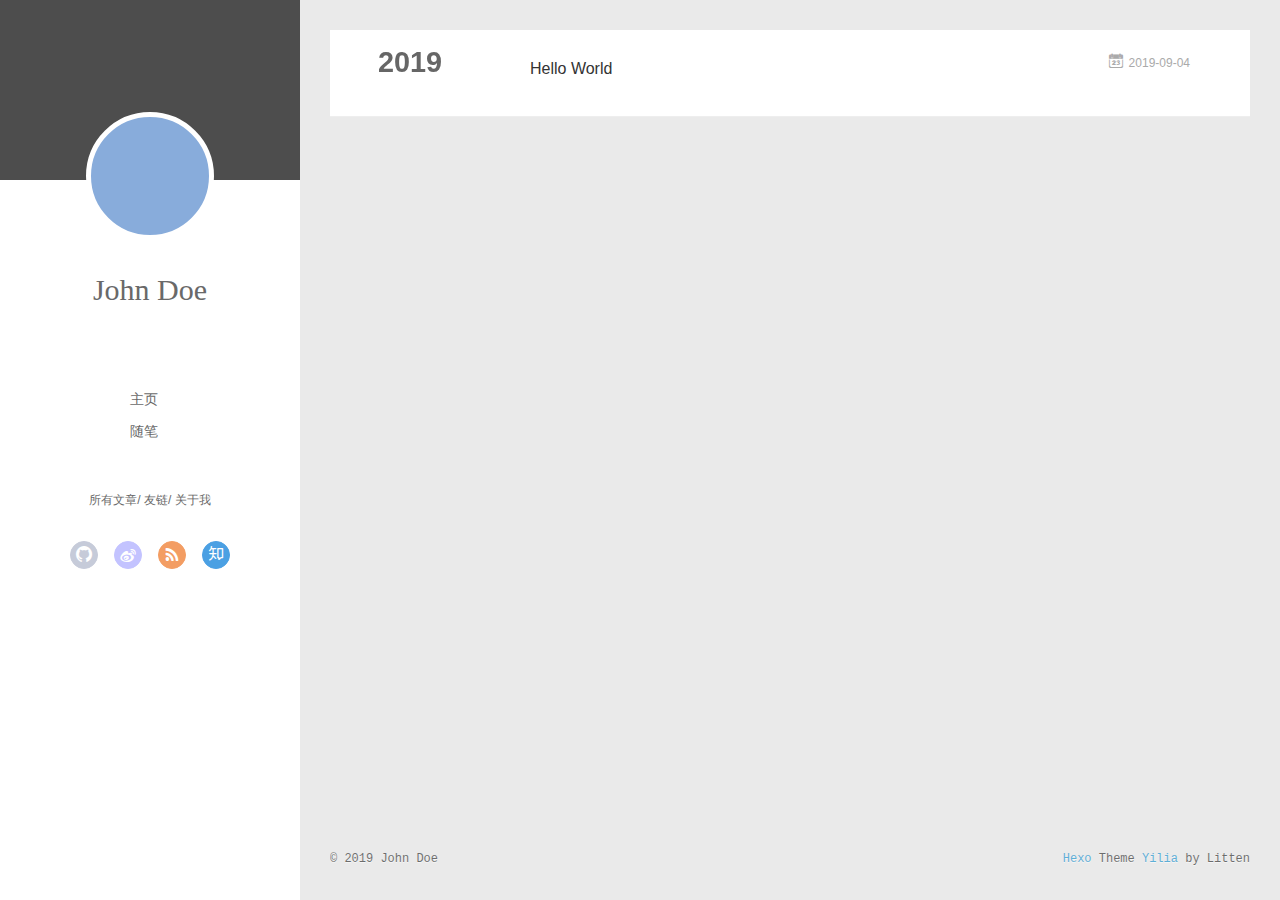
==== archives/index.html @ b0c8b344 "Site updated: 2019-09-04 14:33:36" ====
<!DOCTYPE html>
<html>
<head><meta name="generator" content="Hexo 3.9.0">
  <meta charset="utf-8">
  
  <meta name="renderer" content="webkit">
  <meta http-equiv="X-UA-Compatible" content="IE=edge">
  <link rel="dns-prefetch" href="http://yoursite.com">
  <title>Archives | Hexo</title>
  <meta name="viewport" content="width=device-width, initial-scale=1, maximum-scale=1">
  <meta property="og:type" content="website">
<meta property="og:title" content="Hexo">
<meta property="og:url" content="http://yoursite.com/archives/index.html">
<meta property="og:site_name" content="Hexo">
<meta property="og:locale" content="en">
<meta name="twitter:card" content="summary">
<meta name="twitter:title" content="Hexo">
  
    <link rel="alternative" href="/atom.xml" title="Hexo" type="application/atom+xml">
  
  
    <link rel="icon" href="/favicon.png">
  
  <link rel="stylesheet" type="text/css" href="/./main.0cf68a.css">
  <style type="text/css">
  
    #container.show {
      background: linear-gradient(200deg,#a0cfe4,#e8c37e);
    }
  </style>
  

  

</head>
</html>
<body>
  <div id="container" q-class="show:isCtnShow">
    <canvas id="anm-canvas" class="anm-canvas"></canvas>
    <div class="left-col" q-class="show:isShow">
      
<div class="overlay" style="background: #4d4d4d"></div>
<div class="intrude-less">
	<header id="header" class="inner">
		<a href="/" class="profilepic">
			<img src="" class="js-avatar">
		</a>
		<hgroup>
		  <h1 class="header-author"><a href="/">John Doe</a></h1>
		</hgroup>
		

		<nav class="header-menu">
			<ul>
			
				<li><a href="/">主页</a></li>
	        
				<li><a href="/tags/随笔/">随笔</a></li>
	        
			</ul>
		</nav>
		<nav class="header-smart-menu">
    		
    			
    			<a q-on="click: openSlider(e, 'innerArchive')" href="javascript:void(0)">所有文章</a>
    			
            
    			
    			<a q-on="click: openSlider(e, 'friends')" href="javascript:void(0)">友链</a>
    			
            
    			
    			<a q-on="click: openSlider(e, 'aboutme')" href="javascript:void(0)">关于我</a>
    			
            
		</nav>
		<nav class="header-nav">
			<div class="social">
				
					<a class="github" target="_blank" href="#" title="github"><i class="icon-github"></i></a>
		        
					<a class="weibo" target="_blank" href="#" title="weibo"><i class="icon-weibo"></i></a>
		        
					<a class="rss" target="_blank" href="#" title="rss"><i class="icon-rss"></i></a>
		        
					<a class="zhihu" target="_blank" href="#" title="zhihu"><i class="icon-zhihu"></i></a>
		        
			</div>
		</nav>
	</header>		
</div>

    </div>
    <div class="mid-col" q-class="show:isShow,hide:isShow|isFalse">
      
<nav id="mobile-nav">
  	<div class="overlay js-overlay" style="background: #4d4d4d"></div>
	<div class="btnctn js-mobile-btnctn">
  		<div class="slider-trigger list" q-on="click: openSlider(e)"><i class="icon icon-sort"></i></div>
	</div>
	<div class="intrude-less">
		<header id="header" class="inner">
			<div class="profilepic">
				<img src="" class="js-avatar">
			</div>
			<hgroup>
			  <h1 class="header-author js-header-author">John Doe</h1>
			</hgroup>
			
			
			
				
			
				
			
			
			
			<nav class="header-nav">
				<div class="social">
					
						<a class="github" target="_blank" href="#" title="github"><i class="icon-github"></i></a>
			        
						<a class="weibo" target="_blank" href="#" title="weibo"><i class="icon-weibo"></i></a>
			        
						<a class="rss" target="_blank" href="#" title="rss"><i class="icon-rss"></i></a>
			        
						<a class="zhihu" target="_blank" href="#" title="zhihu"><i class="icon-zhihu"></i></a>
			        
				</div>
			</nav>

			<nav class="header-menu js-header-menu">
				<ul style="width: 50%">
				
				
					<li style="width: 50%"><a href="/">主页</a></li>
		        
					<li style="width: 50%"><a href="/tags/随笔/">随笔</a></li>
		        
				</ul>
			</nav>
		</header>				
	</div>
	<div class="mobile-mask" style="display:none" q-show="isShow"></div>
</nav>

      <div id="wrapper" class="body-wrap">
        <div class="menu-l">
          <div class="canvas-wrap">
            <canvas data-colors="#eaeaea" data-sectionHeight="100" data-contentId="js-content" id="myCanvas1" class="anm-canvas"></canvas>
          </div>
          <div id="js-content" class="content-ll">
            
  
  
    
    
      
      
      <section class="archives-wrap">
        <div class="archive-year-wrap">
          <a href="/archives/2019" class="archive-year">2019</a>
        </div>
        <div class="archives">
    
    <article class="archive-article archive-type-post">
  <div class="archive-article-inner">
    <header class="archive-article-header">
      	<div class="article-meta">
	      	<a href="/2019/09/04/hello-world/" class="archive-article-date">
  	<time datetime="2019-09-04T06:08:11.538Z" itemprop="datePublished"><i class="icon-calendar icon"></i>2019-09-04</time>
</a>
        </div>
    	 
  
    <h1 itemprop="name">
      <a class="archive-article-title" href="/2019/09/04/hello-world/">Hello World</a>
    </h1>
  

        <div class="article-info info-on-right">
          
          

        </div>
        <div class="clearfix"></div>
    </header>
  </div>
</article>
  
  
    </div></section>
  

    


          </div>
        </div>
      </div>
      <footer id="footer">
  <div class="outer">
    <div id="footer-info">
    	<div class="footer-left">
    		&copy; 2019 John Doe
    	</div>
      	<div class="footer-right">
      		<a href="http://hexo.io/" target="_blank">Hexo</a>  Theme <a href="https://github.com/litten/hexo-theme-yilia" target="_blank">Yilia</a> by Litten
      	</div>
    </div>
  </div>
</footer>
    </div>
    <script>
	var yiliaConfig = {
		mathjax: false,
		isHome: false,
		isPost: false,
		isArchive: true,
		isTag: false,
		isCategory: false,
		open_in_new: false,
		toc_hide_index: true,
		root: "/",
		innerArchive: true,
		showTags: false
	}
</script>

<script>!function(t){function n(e){if(r[e])return r[e].exports;var i=r[e]={exports:{},id:e,loaded:!1};return t[e].call(i.exports,i,i.exports,n),i.loaded=!0,i.exports}var r={};n.m=t,n.c=r,n.p="./",n(0)}([function(t,n,r){r(195),t.exports=r(191)},function(t,n,r){var e=r(3),i=r(52),o=r(27),u=r(28),c=r(53),f="prototype",a=function(t,n,r){var s,l,h,v,p=t&a.F,d=t&a.G,y=t&a.S,g=t&a.P,b=t&a.B,m=d?e:y?e[n]||(e[n]={}):(e[n]||{})[f],x=d?i:i[n]||(i[n]={}),w=x[f]||(x[f]={});d&&(r=n);for(s in r)l=!p&&m&&void 0!==m[s],h=(l?m:r)[s],v=b&&l?c(h,e):g&&"function"==typeof h?c(Function.call,h):h,m&&u(m,s,h,t&a.U),x[s]!=h&&o(x,s,v),g&&w[s]!=h&&(w[s]=h)};e.core=i,a.F=1,a.G=2,a.S=4,a.P=8,a.B=16,a.W=32,a.U=64,a.R=128,t.exports=a},function(t,n,r){var e=r(6);t.exports=function(t){if(!e(t))throw TypeError(t+" is not an object!");return t}},function(t,n){var r=t.exports="undefined"!=typeof window&&window.Math==Math?window:"undefined"!=typeof self&&self.Math==Math?self:Function("return this")();"number"==typeof __g&&(__g=r)},function(t,n){t.exports=function(t){try{return!!t()}catch(t){return!0}}},function(t,n){var r=t.exports="undefined"!=typeof window&&window.Math==Math?window:"undefined"!=typeof self&&self.Math==Math?self:Function("return this")();"number"==typeof __g&&(__g=r)},function(t,n){t.exports=function(t){return"object"==typeof t?null!==t:"function"==typeof t}},function(t,n,r){var e=r(126)("wks"),i=r(76),o=r(3).Symbol,u="function"==typeof o;(t.exports=function(t){return e[t]||(e[t]=u&&o[t]||(u?o:i)("Symbol."+t))}).store=e},function(t,n){var r={}.hasOwnProperty;t.exports=function(t,n){return r.call(t,n)}},function(t,n,r){var e=r(94),i=r(33);t.exports=function(t){return e(i(t))}},function(t,n,r){t.exports=!r(4)(function(){return 7!=Object.defineProperty({},"a",{get:function(){return 7}}).a})},function(t,n,r){var e=r(2),i=r(167),o=r(50),u=Object.defineProperty;n.f=r(10)?Object.defineProperty:function(t,n,r){if(e(t),n=o(n,!0),e(r),i)try{return u(t,n,r)}catch(t){}if("get"in r||"set"in r)throw TypeError("Accessors not supported!");return"value"in r&&(t[n]=r.value),t}},function(t,n,r){t.exports=!r(18)(function(){return 7!=Object.defineProperty({},"a",{get:function(){return 7}}).a})},function(t,n,r){var e=r(14),i=r(22);t.exports=r(12)?function(t,n,r){return e.f(t,n,i(1,r))}:function(t,n,r){return t[n]=r,t}},function(t,n,r){var e=r(20),i=r(58),o=r(42),u=Object.defineProperty;n.f=r(12)?Object.defineProperty:function(t,n,r){if(e(t),n=o(n,!0),e(r),i)try{return u(t,n,r)}catch(t){}if("get"in r||"set"in r)throw TypeError("Accessors not supported!");return"value"in r&&(t[n]=r.value),t}},function(t,n,r){var e=r(40)("wks"),i=r(23),o=r(5).Symbol,u="function"==typeof o;(t.exports=function(t){return e[t]||(e[t]=u&&o[t]||(u?o:i)("Symbol."+t))}).store=e},function(t,n,r){var e=r(67),i=Math.min;t.exports=function(t){return t>0?i(e(t),9007199254740991):0}},function(t,n,r){var e=r(46);t.exports=function(t){return Object(e(t))}},function(t,n){t.exports=function(t){try{return!!t()}catch(t){return!0}}},function(t,n,r){var e=r(63),i=r(34);t.exports=Object.keys||function(t){return e(t,i)}},function(t,n,r){var e=r(21);t.exports=function(t){if(!e(t))throw TypeError(t+" is not an object!");return t}},function(t,n){t.exports=function(t){return"object"==typeof t?null!==t:"function"==typeof t}},function(t,n){t.exports=function(t,n){return{enumerable:!(1&t),configurable:!(2&t),writable:!(4&t),value:n}}},function(t,n){var r=0,e=Math.random();t.exports=function(t){return"Symbol(".concat(void 0===t?"":t,")_",(++r+e).toString(36))}},function(t,n){var r={}.hasOwnProperty;t.exports=function(t,n){return r.call(t,n)}},function(t,n){var r=t.exports={version:"2.4.0"};"number"==typeof __e&&(__e=r)},function(t,n){t.exports=function(t){if("function"!=typeof t)throw TypeError(t+" is not a function!");return t}},function(t,n,r){var e=r(11),i=r(66);t.exports=r(10)?function(t,n,r){return e.f(t,n,i(1,r))}:function(t,n,r){return t[n]=r,t}},function(t,n,r){var e=r(3),i=r(27),o=r(24),u=r(76)("src"),c="toString",f=Function[c],a=(""+f).split(c);r(52).inspectSource=function(t){return f.call(t)},(t.exports=function(t,n,r,c){var f="function"==typeof r;f&&(o(r,"name")||i(r,"name",n)),t[n]!==r&&(f&&(o(r,u)||i(r,u,t[n]?""+t[n]:a.join(String(n)))),t===e?t[n]=r:c?t[n]?t[n]=r:i(t,n,r):(delete t[n],i(t,n,r)))})(Function.prototype,c,function(){return"function"==typeof this&&this[u]||f.call(this)})},function(t,n,r){var e=r(1),i=r(4),o=r(46),u=function(t,n,r,e){var i=String(o(t)),u="<"+n;return""!==r&&(u+=" "+r+'="'+String(e).replace(/"/g,"&quot;")+'"'),u+">"+i+"</"+n+">"};t.exports=function(t,n){var r={};r[t]=n(u),e(e.P+e.F*i(function(){var n=""[t]('"');return n!==n.toLowerCase()||n.split('"').length>3}),"String",r)}},function(t,n,r){var e=r(115),i=r(46);t.exports=function(t){return e(i(t))}},function(t,n,r){var e=r(116),i=r(66),o=r(30),u=r(50),c=r(24),f=r(167),a=Object.getOwnPropertyDescriptor;n.f=r(10)?a:function(t,n){if(t=o(t),n=u(n,!0),f)try{return a(t,n)}catch(t){}if(c(t,n))return i(!e.f.call(t,n),t[n])}},function(t,n,r){var e=r(24),i=r(17),o=r(145)("IE_PROTO"),u=Object.prototype;t.exports=Object.getPrototypeOf||function(t){return t=i(t),e(t,o)?t[o]:"function"==typeof t.constructor&&t instanceof t.constructor?t.constructor.prototype:t instanceof Object?u:null}},function(t,n){t.exports=function(t){if(void 0==t)throw TypeError("Can't call method on  "+t);return t}},function(t,n){t.exports="constructor,hasOwnProperty,isPrototypeOf,propertyIsEnumerable,toLocaleString,toString,valueOf".split(",")},function(t,n){t.exports={}},function(t,n){t.exports=!0},function(t,n){n.f={}.propertyIsEnumerable},function(t,n,r){var e=r(14).f,i=r(8),o=r(15)("toStringTag");t.exports=function(t,n,r){t&&!i(t=r?t:t.prototype,o)&&e(t,o,{configurable:!0,value:n})}},function(t,n,r){var e=r(40)("keys"),i=r(23);t.exports=function(t){return e[t]||(e[t]=i(t))}},function(t,n,r){var e=r(5),i="__core-js_shared__",o=e[i]||(e[i]={});t.exports=function(t){return o[t]||(o[t]={})}},function(t,n){var r=Math.ceil,e=Math.floor;t.exports=function(t){return isNaN(t=+t)?0:(t>0?e:r)(t)}},function(t,n,r){var e=r(21);t.exports=function(t,n){if(!e(t))return t;var r,i;if(n&&"function"==typeof(r=t.toString)&&!e(i=r.call(t)))return i;if("function"==typeof(r=t.valueOf)&&!e(i=r.call(t)))return i;if(!n&&"function"==typeof(r=t.toString)&&!e(i=r.call(t)))return i;throw TypeError("Can't convert object to primitive value")}},function(t,n,r){var e=r(5),i=r(25),o=r(36),u=r(44),c=r(14).f;t.exports=function(t){var n=i.Symbol||(i.Symbol=o?{}:e.Symbol||{});"_"==t.charAt(0)||t in n||c(n,t,{value:u.f(t)})}},function(t,n,r){n.f=r(15)},function(t,n){var r={}.toString;t.exports=function(t){return r.call(t).slice(8,-1)}},function(t,n){t.exports=function(t){if(void 0==t)throw TypeError("Can't call method on  "+t);return t}},function(t,n,r){var e=r(4);t.exports=function(t,n){return!!t&&e(function(){n?t.call(null,function(){},1):t.call(null)})}},function(t,n,r){var e=r(53),i=r(115),o=r(17),u=r(16),c=r(203);t.exports=function(t,n){var r=1==t,f=2==t,a=3==t,s=4==t,l=6==t,h=5==t||l,v=n||c;return function(n,c,p){for(var d,y,g=o(n),b=i(g),m=e(c,p,3),x=u(b.length),w=0,S=r?v(n,x):f?v(n,0):void 0;x>w;w++)if((h||w in b)&&(d=b[w],y=m(d,w,g),t))if(r)S[w]=y;else if(y)switch(t){case 3:return!0;case 5:return d;case 6:return w;case 2:S.push(d)}else if(s)return!1;return l?-1:a||s?s:S}}},function(t,n,r){var e=r(1),i=r(52),o=r(4);t.exports=function(t,n){var r=(i.Object||{})[t]||Object[t],u={};u[t]=n(r),e(e.S+e.F*o(function(){r(1)}),"Object",u)}},function(t,n,r){var e=r(6);t.exports=function(t,n){if(!e(t))return t;var r,i;if(n&&"function"==typeof(r=t.toString)&&!e(i=r.call(t)))return i;if("function"==typeof(r=t.valueOf)&&!e(i=r.call(t)))return i;if(!n&&"function"==typeof(r=t.toString)&&!e(i=r.call(t)))return i;throw TypeError("Can't convert object to primitive value")}},function(t,n,r){var e=r(5),i=r(25),o=r(91),u=r(13),c="prototype",f=function(t,n,r){var a,s,l,h=t&f.F,v=t&f.G,p=t&f.S,d=t&f.P,y=t&f.B,g=t&f.W,b=v?i:i[n]||(i[n]={}),m=b[c],x=v?e:p?e[n]:(e[n]||{})[c];v&&(r=n);for(a in r)(s=!h&&x&&void 0!==x[a])&&a in b||(l=s?x[a]:r[a],b[a]=v&&"function"!=typeof x[a]?r[a]:y&&s?o(l,e):g&&x[a]==l?function(t){var n=function(n,r,e){if(this instanceof t){switch(arguments.length){case 0:return new t;case 1:return new t(n);case 2:return new t(n,r)}return new t(n,r,e)}return t.apply(this,arguments)};return n[c]=t[c],n}(l):d&&"function"==typeof l?o(Function.call,l):l,d&&((b.virtual||(b.virtual={}))[a]=l,t&f.R&&m&&!m[a]&&u(m,a,l)))};f.F=1,f.G=2,f.S=4,f.P=8,f.B=16,f.W=32,f.U=64,f.R=128,t.exports=f},function(t,n){var r=t.exports={version:"2.4.0"};"number"==typeof __e&&(__e=r)},function(t,n,r){var e=r(26);t.exports=function(t,n,r){if(e(t),void 0===n)return t;switch(r){case 1:return function(r){return t.call(n,r)};case 2:return function(r,e){return t.call(n,r,e)};case 3:return function(r,e,i){return t.call(n,r,e,i)}}return function(){return t.apply(n,arguments)}}},function(t,n,r){var e=r(183),i=r(1),o=r(126)("metadata"),u=o.store||(o.store=new(r(186))),c=function(t,n,r){var i=u.get(t);if(!i){if(!r)return;u.set(t,i=new e)}var o=i.get(n);if(!o){if(!r)return;i.set(n,o=new e)}return o},f=function(t,n,r){var e=c(n,r,!1);return void 0!==e&&e.has(t)},a=function(t,n,r){var e=c(n,r,!1);return void 0===e?void 0:e.get(t)},s=function(t,n,r,e){c(r,e,!0).set(t,n)},l=function(t,n){var r=c(t,n,!1),e=[];return r&&r.forEach(function(t,n){e.push(n)}),e},h=function(t){return void 0===t||"symbol"==typeof t?t:String(t)},v=function(t){i(i.S,"Reflect",t)};t.exports={store:u,map:c,has:f,get:a,set:s,keys:l,key:h,exp:v}},function(t,n,r){"use strict";if(r(10)){var e=r(69),i=r(3),o=r(4),u=r(1),c=r(127),f=r(152),a=r(53),s=r(68),l=r(66),h=r(27),v=r(73),p=r(67),d=r(16),y=r(75),g=r(50),b=r(24),m=r(180),x=r(114),w=r(6),S=r(17),_=r(137),O=r(70),E=r(32),P=r(71).f,j=r(154),F=r(76),M=r(7),A=r(48),N=r(117),T=r(146),I=r(155),k=r(80),L=r(123),R=r(74),C=r(130),D=r(160),U=r(11),W=r(31),G=U.f,B=W.f,V=i.RangeError,z=i.TypeError,q=i.Uint8Array,K="ArrayBuffer",J="Shared"+K,Y="BYTES_PER_ELEMENT",H="prototype",$=Array[H],X=f.ArrayBuffer,Q=f.DataView,Z=A(0),tt=A(2),nt=A(3),rt=A(4),et=A(5),it=A(6),ot=N(!0),ut=N(!1),ct=I.values,ft=I.keys,at=I.entries,st=$.lastIndexOf,lt=$.reduce,ht=$.reduceRight,vt=$.join,pt=$.sort,dt=$.slice,yt=$.toString,gt=$.toLocaleString,bt=M("iterator"),mt=M("toStringTag"),xt=F("typed_constructor"),wt=F("def_constructor"),St=c.CONSTR,_t=c.TYPED,Ot=c.VIEW,Et="Wrong length!",Pt=A(1,function(t,n){return Tt(T(t,t[wt]),n)}),jt=o(function(){return 1===new q(new Uint16Array([1]).buffer)[0]}),Ft=!!q&&!!q[H].set&&o(function(){new q(1).set({})}),Mt=function(t,n){if(void 0===t)throw z(Et);var r=+t,e=d(t);if(n&&!m(r,e))throw V(Et);return e},At=function(t,n){var r=p(t);if(r<0||r%n)throw V("Wrong offset!");return r},Nt=function(t){if(w(t)&&_t in t)return t;throw z(t+" is not a typed array!")},Tt=function(t,n){if(!(w(t)&&xt in t))throw z("It is not a typed array constructor!");return new t(n)},It=function(t,n){return kt(T(t,t[wt]),n)},kt=function(t,n){for(var r=0,e=n.length,i=Tt(t,e);e>r;)i[r]=n[r++];return i},Lt=function(t,n,r){G(t,n,{get:function(){return this._d[r]}})},Rt=function(t){var n,r,e,i,o,u,c=S(t),f=arguments.length,s=f>1?arguments[1]:void 0,l=void 0!==s,h=j(c);if(void 0!=h&&!_(h)){for(u=h.call(c),e=[],n=0;!(o=u.next()).done;n++)e.push(o.value);c=e}for(l&&f>2&&(s=a(s,arguments[2],2)),n=0,r=d(c.length),i=Tt(this,r);r>n;n++)i[n]=l?s(c[n],n):c[n];return i},Ct=function(){for(var t=0,n=arguments.length,r=Tt(this,n);n>t;)r[t]=arguments[t++];return r},Dt=!!q&&o(function(){gt.call(new q(1))}),Ut=function(){return gt.apply(Dt?dt.call(Nt(this)):Nt(this),arguments)},Wt={copyWithin:function(t,n){return D.call(Nt(this),t,n,arguments.length>2?arguments[2]:void 0)},every:function(t){return rt(Nt(this),t,arguments.length>1?arguments[1]:void 0)},fill:function(t){return C.apply(Nt(this),arguments)},filter:function(t){return It(this,tt(Nt(this),t,arguments.length>1?arguments[1]:void 0))},find:function(t){return et(Nt(this),t,arguments.length>1?arguments[1]:void 0)},findIndex:function(t){return it(Nt(this),t,arguments.length>1?arguments[1]:void 0)},forEach:function(t){Z(Nt(this),t,arguments.length>1?arguments[1]:void 0)},indexOf:function(t){return ut(Nt(this),t,arguments.length>1?arguments[1]:void 0)},includes:function(t){return ot(Nt(this),t,arguments.length>1?arguments[1]:void 0)},join:function(t){return vt.apply(Nt(this),arguments)},lastIndexOf:function(t){return st.apply(Nt(this),arguments)},map:function(t){return Pt(Nt(this),t,arguments.length>1?arguments[1]:void 0)},reduce:function(t){return lt.apply(Nt(this),arguments)},reduceRight:function(t){return ht.apply(Nt(this),arguments)},reverse:function(){for(var t,n=this,r=Nt(n).length,e=Math.floor(r/2),i=0;i<e;)t=n[i],n[i++]=n[--r],n[r]=t;return n},some:function(t){return nt(Nt(this),t,arguments.length>1?arguments[1]:void 0)},sort:function(t){return pt.call(Nt(this),t)},subarray:function(t,n){var r=Nt(this),e=r.length,i=y(t,e);return new(T(r,r[wt]))(r.buffer,r.byteOffset+i*r.BYTES_PER_ELEMENT,d((void 0===n?e:y(n,e))-i))}},Gt=function(t,n){return It(this,dt.call(Nt(this),t,n))},Bt=function(t){Nt(this);var n=At(arguments[1],1),r=this.length,e=S(t),i=d(e.length),o=0;if(i+n>r)throw V(Et);for(;o<i;)this[n+o]=e[o++]},Vt={entries:function(){return at.call(Nt(this))},keys:function(){return ft.call(Nt(this))},values:function(){return ct.call(Nt(this))}},zt=function(t,n){return w(t)&&t[_t]&&"symbol"!=typeof n&&n in t&&String(+n)==String(n)},qt=function(t,n){return zt(t,n=g(n,!0))?l(2,t[n]):B(t,n)},Kt=function(t,n,r){return!(zt(t,n=g(n,!0))&&w(r)&&b(r,"value"))||b(r,"get")||b(r,"set")||r.configurable||b(r,"writable")&&!r.writable||b(r,"enumerable")&&!r.enumerable?G(t,n,r):(t[n]=r.value,t)};St||(W.f=qt,U.f=Kt),u(u.S+u.F*!St,"Object",{getOwnPropertyDescriptor:qt,defineProperty:Kt}),o(function(){yt.call({})})&&(yt=gt=function(){return vt.call(this)});var Jt=v({},Wt);v(Jt,Vt),h(Jt,bt,Vt.values),v(Jt,{slice:Gt,set:Bt,constructor:function(){},toString:yt,toLocaleString:Ut}),Lt(Jt,"buffer","b"),Lt(Jt,"byteOffset","o"),Lt(Jt,"byteLength","l"),Lt(Jt,"length","e"),G(Jt,mt,{get:function(){return this[_t]}}),t.exports=function(t,n,r,f){f=!!f;var a=t+(f?"Clamped":"")+"Array",l="Uint8Array"!=a,v="get"+t,p="set"+t,y=i[a],g=y||{},b=y&&E(y),m=!y||!c.ABV,S={},_=y&&y[H],j=function(t,r){var e=t._d;return e.v[v](r*n+e.o,jt)},F=function(t,r,e){var i=t._d;f&&(e=(e=Math.round(e))<0?0:e>255?255:255&e),i.v[p](r*n+i.o,e,jt)},M=function(t,n){G(t,n,{get:function(){return j(this,n)},set:function(t){return F(this,n,t)},enumerable:!0})};m?(y=r(function(t,r,e,i){s(t,y,a,"_d");var o,u,c,f,l=0,v=0;if(w(r)){if(!(r instanceof X||(f=x(r))==K||f==J))return _t in r?kt(y,r):Rt.call(y,r);o=r,v=At(e,n);var p=r.byteLength;if(void 0===i){if(p%n)throw V(Et);if((u=p-v)<0)throw V(Et)}else if((u=d(i)*n)+v>p)throw V(Et);c=u/n}else c=Mt(r,!0),u=c*n,o=new X(u);for(h(t,"_d",{b:o,o:v,l:u,e:c,v:new Q(o)});l<c;)M(t,l++)}),_=y[H]=O(Jt),h(_,"constructor",y)):L(function(t){new y(null),new y(t)},!0)||(y=r(function(t,r,e,i){s(t,y,a);var o;return w(r)?r instanceof X||(o=x(r))==K||o==J?void 0!==i?new g(r,At(e,n),i):void 0!==e?new g(r,At(e,n)):new g(r):_t in r?kt(y,r):Rt.call(y,r):new g(Mt(r,l))}),Z(b!==Function.prototype?P(g).concat(P(b)):P(g),function(t){t in y||h(y,t,g[t])}),y[H]=_,e||(_.constructor=y));var A=_[bt],N=!!A&&("values"==A.name||void 0==A.name),T=Vt.values;h(y,xt,!0),h(_,_t,a),h(_,Ot,!0),h(_,wt,y),(f?new y(1)[mt]==a:mt in _)||G(_,mt,{get:function(){return a}}),S[a]=y,u(u.G+u.W+u.F*(y!=g),S),u(u.S,a,{BYTES_PER_ELEMENT:n,from:Rt,of:Ct}),Y in _||h(_,Y,n),u(u.P,a,Wt),R(a),u(u.P+u.F*Ft,a,{set:Bt}),u(u.P+u.F*!N,a,Vt),u(u.P+u.F*(_.toString!=yt),a,{toString:yt}),u(u.P+u.F*o(function(){new y(1).slice()}),a,{slice:Gt}),u(u.P+u.F*(o(function(){return[1,2].toLocaleString()!=new y([1,2]).toLocaleString()})||!o(function(){_.toLocaleString.call([1,2])})),a,{toLocaleString:Ut}),k[a]=N?A:T,e||N||h(_,bt,T)}}else t.exports=function(){}},function(t,n){var r={}.toString;t.exports=function(t){return r.call(t).slice(8,-1)}},function(t,n,r){var e=r(21),i=r(5).document,o=e(i)&&e(i.createElement);t.exports=function(t){return o?i.createElement(t):{}}},function(t,n,r){t.exports=!r(12)&&!r(18)(function(){return 7!=Object.defineProperty(r(57)("div"),"a",{get:function(){return 7}}).a})},function(t,n,r){"use strict";var e=r(36),i=r(51),o=r(64),u=r(13),c=r(8),f=r(35),a=r(96),s=r(38),l=r(103),h=r(15)("iterator"),v=!([].keys&&"next"in[].keys()),p="keys",d="values",y=function(){return this};t.exports=function(t,n,r,g,b,m,x){a(r,n,g);var w,S,_,O=function(t){if(!v&&t in F)return F[t];switch(t){case p:case d:return function(){return new r(this,t)}}return function(){return new r(this,t)}},E=n+" Iterator",P=b==d,j=!1,F=t.prototype,M=F[h]||F["@@iterator"]||b&&F[b],A=M||O(b),N=b?P?O("entries"):A:void 0,T="Array"==n?F.entries||M:M;if(T&&(_=l(T.call(new t)))!==Object.prototype&&(s(_,E,!0),e||c(_,h)||u(_,h,y)),P&&M&&M.name!==d&&(j=!0,A=function(){return M.call(this)}),e&&!x||!v&&!j&&F[h]||u(F,h,A),f[n]=A,f[E]=y,b)if(w={values:P?A:O(d),keys:m?A:O(p),entries:N},x)for(S in w)S in F||o(F,S,w[S]);else i(i.P+i.F*(v||j),n,w);return w}},function(t,n,r){var e=r(20),i=r(100),o=r(34),u=r(39)("IE_PROTO"),c=function(){},f="prototype",a=function(){var t,n=r(57)("iframe"),e=o.length;for(n.style.display="none",r(93).appendChild(n),n.src="javascript:",t=n.contentWindow.document,t.open(),t.write("<script>document.F=Object<\/script>"),t.close(),a=t.F;e--;)delete a[f][o[e]];return a()};t.exports=Object.create||function(t,n){var r;return null!==t?(c[f]=e(t),r=new c,c[f]=null,r[u]=t):r=a(),void 0===n?r:i(r,n)}},function(t,n,r){var e=r(63),i=r(34).concat("length","prototype");n.f=Object.getOwnPropertyNames||function(t){return e(t,i)}},function(t,n){n.f=Object.getOwnPropertySymbols},function(t,n,r){var e=r(8),i=r(9),o=r(90)(!1),u=r(39)("IE_PROTO");t.exports=function(t,n){var r,c=i(t),f=0,a=[];for(r in c)r!=u&&e(c,r)&&a.push(r);for(;n.length>f;)e(c,r=n[f++])&&(~o(a,r)||a.push(r));return a}},function(t,n,r){t.exports=r(13)},function(t,n,r){var e=r(76)("meta"),i=r(6),o=r(24),u=r(11).f,c=0,f=Object.isExtensible||function(){return!0},a=!r(4)(function(){return f(Object.preventExtensions({}))}),s=function(t){u(t,e,{value:{i:"O"+ ++c,w:{}}})},l=function(t,n){if(!i(t))return"symbol"==typeof t?t:("string"==typeof t?"S":"P")+t;if(!o(t,e)){if(!f(t))return"F";if(!n)return"E";s(t)}return t[e].i},h=function(t,n){if(!o(t,e)){if(!f(t))return!0;if(!n)return!1;s(t)}return t[e].w},v=function(t){return a&&p.NEED&&f(t)&&!o(t,e)&&s(t),t},p=t.exports={KEY:e,NEED:!1,fastKey:l,getWeak:h,onFreeze:v}},function(t,n){t.exports=function(t,n){return{enumerable:!(1&t),configurable:!(2&t),writable:!(4&t),value:n}}},function(t,n){var r=Math.ceil,e=Math.floor;t.exports=function(t){return isNaN(t=+t)?0:(t>0?e:r)(t)}},function(t,n){t.exports=function(t,n,r,e){if(!(t instanceof n)||void 0!==e&&e in t)throw TypeError(r+": incorrect invocation!");return t}},function(t,n){t.exports=!1},function(t,n,r){var e=r(2),i=r(173),o=r(133),u=r(145)("IE_PROTO"),c=function(){},f="prototype",a=function(){var t,n=r(132)("iframe"),e=o.length;for(n.style.display="none",r(135).appendChild(n),n.src="javascript:",t=n.contentWindow.document,t.open(),t.write("<script>document.F=Object<\/script>"),t.close(),a=t.F;e--;)delete a[f][o[e]];return a()};t.exports=Object.create||function(t,n){var r;return null!==t?(c[f]=e(t),r=new c,c[f]=null,r[u]=t):r=a(),void 0===n?r:i(r,n)}},function(t,n,r){var e=r(175),i=r(133).concat("length","prototype");n.f=Object.getOwnPropertyNames||function(t){return e(t,i)}},function(t,n,r){var e=r(175),i=r(133);t.exports=Object.keys||function(t){return e(t,i)}},function(t,n,r){var e=r(28);t.exports=function(t,n,r){for(var i in n)e(t,i,n[i],r);return t}},function(t,n,r){"use strict";var e=r(3),i=r(11),o=r(10),u=r(7)("species");t.exports=function(t){var n=e[t];o&&n&&!n[u]&&i.f(n,u,{configurable:!0,get:function(){return this}})}},function(t,n,r){var e=r(67),i=Math.max,o=Math.min;t.exports=function(t,n){return t=e(t),t<0?i(t+n,0):o(t,n)}},function(t,n){var r=0,e=Math.random();t.exports=function(t){return"Symbol(".concat(void 0===t?"":t,")_",(++r+e).toString(36))}},function(t,n,r){var e=r(33);t.exports=function(t){return Object(e(t))}},function(t,n,r){var e=r(7)("unscopables"),i=Array.prototype;void 0==i[e]&&r(27)(i,e,{}),t.exports=function(t){i[e][t]=!0}},function(t,n,r){var e=r(53),i=r(169),o=r(137),u=r(2),c=r(16),f=r(154),a={},s={},n=t.exports=function(t,n,r,l,h){var v,p,d,y,g=h?function(){return t}:f(t),b=e(r,l,n?2:1),m=0;if("function"!=typeof g)throw TypeError(t+" is not iterable!");if(o(g)){for(v=c(t.length);v>m;m++)if((y=n?b(u(p=t[m])[0],p[1]):b(t[m]))===a||y===s)return y}else for(d=g.call(t);!(p=d.next()).done;)if((y=i(d,b,p.value,n))===a||y===s)return y};n.BREAK=a,n.RETURN=s},function(t,n){t.exports={}},function(t,n,r){var e=r(11).f,i=r(24),o=r(7)("toStringTag");t.exports=function(t,n,r){t&&!i(t=r?t:t.prototype,o)&&e(t,o,{configurable:!0,value:n})}},function(t,n,r){var e=r(1),i=r(46),o=r(4),u=r(150),c="["+u+"]",f="​",a=RegExp("^"+c+c+"*"),s=RegExp(c+c+"*$"),l=function(t,n,r){var i={},c=o(function(){return!!u[t]()||f[t]()!=f}),a=i[t]=c?n(h):u[t];r&&(i[r]=a),e(e.P+e.F*c,"String",i)},h=l.trim=function(t,n){return t=String(i(t)),1&n&&(t=t.replace(a,"")),2&n&&(t=t.replace(s,"")),t};t.exports=l},function(t,n,r){t.exports={default:r(86),__esModule:!0}},function(t,n,r){t.exports={default:r(87),__esModule:!0}},function(t,n,r){"use strict";function e(t){return t&&t.__esModule?t:{default:t}}n.__esModule=!0;var i=r(84),o=e(i),u=r(83),c=e(u),f="function"==typeof c.default&&"symbol"==typeof o.default?function(t){return typeof t}:function(t){return t&&"function"==typeof c.default&&t.constructor===c.default&&t!==c.default.prototype?"symbol":typeof t};n.default="function"==typeof c.default&&"symbol"===f(o.default)?function(t){return void 0===t?"undefined":f(t)}:function(t){return t&&"function"==typeof c.default&&t.constructor===c.default&&t!==c.default.prototype?"symbol":void 0===t?"undefined":f(t)}},function(t,n,r){r(110),r(108),r(111),r(112),t.exports=r(25).Symbol},function(t,n,r){r(109),r(113),t.exports=r(44).f("iterator")},function(t,n){t.exports=function(t){if("function"!=typeof t)throw TypeError(t+" is not a function!");return t}},function(t,n){t.exports=function(){}},function(t,n,r){var e=r(9),i=r(106),o=r(105);t.exports=function(t){return function(n,r,u){var c,f=e(n),a=i(f.length),s=o(u,a);if(t&&r!=r){for(;a>s;)if((c=f[s++])!=c)return!0}else for(;a>s;s++)if((t||s in f)&&f[s]===r)return t||s||0;return!t&&-1}}},function(t,n,r){var e=r(88);t.exports=function(t,n,r){if(e(t),void 0===n)return t;switch(r){case 1:return function(r){return t.call(n,r)};case 2:return function(r,e){return t.call(n,r,e)};case 3:return function(r,e,i){return t.call(n,r,e,i)}}return function(){return t.apply(n,arguments)}}},function(t,n,r){var e=r(19),i=r(62),o=r(37);t.exports=function(t){var n=e(t),r=i.f;if(r)for(var u,c=r(t),f=o.f,a=0;c.length>a;)f.call(t,u=c[a++])&&n.push(u);return n}},function(t,n,r){t.exports=r(5).document&&document.documentElement},function(t,n,r){var e=r(56);t.exports=Object("z").propertyIsEnumerable(0)?Object:function(t){return"String"==e(t)?t.split(""):Object(t)}},function(t,n,r){var e=r(56);t.exports=Array.isArray||function(t){return"Array"==e(t)}},function(t,n,r){"use strict";var e=r(60),i=r(22),o=r(38),u={};r(13)(u,r(15)("iterator"),function(){return this}),t.exports=function(t,n,r){t.prototype=e(u,{next:i(1,r)}),o(t,n+" Iterator")}},function(t,n){t.exports=function(t,n){return{value:n,done:!!t}}},function(t,n,r){var e=r(19),i=r(9);t.exports=function(t,n){for(var r,o=i(t),u=e(o),c=u.length,f=0;c>f;)if(o[r=u[f++]]===n)return r}},function(t,n,r){var e=r(23)("meta"),i=r(21),o=r(8),u=r(14).f,c=0,f=Object.isExtensible||function(){return!0},a=!r(18)(function(){return f(Object.preventExtensions({}))}),s=function(t){u(t,e,{value:{i:"O"+ ++c,w:{}}})},l=function(t,n){if(!i(t))return"symbol"==typeof t?t:("string"==typeof t?"S":"P")+t;if(!o(t,e)){if(!f(t))return"F";if(!n)return"E";s(t)}return t[e].i},h=function(t,n){if(!o(t,e)){if(!f(t))return!0;if(!n)return!1;s(t)}return t[e].w},v=function(t){return a&&p.NEED&&f(t)&&!o(t,e)&&s(t),t},p=t.exports={KEY:e,NEED:!1,fastKey:l,getWeak:h,onFreeze:v}},function(t,n,r){var e=r(14),i=r(20),o=r(19);t.exports=r(12)?Object.defineProperties:function(t,n){i(t);for(var r,u=o(n),c=u.length,f=0;c>f;)e.f(t,r=u[f++],n[r]);return t}},function(t,n,r){var e=r(37),i=r(22),o=r(9),u=r(42),c=r(8),f=r(58),a=Object.getOwnPropertyDescriptor;n.f=r(12)?a:function(t,n){if(t=o(t),n=u(n,!0),f)try{return a(t,n)}catch(t){}if(c(t,n))return i(!e.f.call(t,n),t[n])}},function(t,n,r){var e=r(9),i=r(61).f,o={}.toString,u="object"==typeof window&&window&&Object.getOwnPropertyNames?Object.getOwnPropertyNames(window):[],c=function(t){try{return i(t)}catch(t){return u.slice()}};t.exports.f=function(t){return u&&"[object Window]"==o.call(t)?c(t):i(e(t))}},function(t,n,r){var e=r(8),i=r(77),o=r(39)("IE_PROTO"),u=Object.prototype;t.exports=Object.getPrototypeOf||function(t){return t=i(t),e(t,o)?t[o]:"function"==typeof t.constructor&&t instanceof t.constructor?t.constructor.prototype:t instanceof Object?u:null}},function(t,n,r){var e=r(41),i=r(33);t.exports=function(t){return function(n,r){var o,u,c=String(i(n)),f=e(r),a=c.length;return f<0||f>=a?t?"":void 0:(o=c.charCodeAt(f),o<55296||o>56319||f+1===a||(u=c.charCodeAt(f+1))<56320||u>57343?t?c.charAt(f):o:t?c.slice(f,f+2):u-56320+(o-55296<<10)+65536)}}},function(t,n,r){var e=r(41),i=Math.max,o=Math.min;t.exports=function(t,n){return t=e(t),t<0?i(t+n,0):o(t,n)}},function(t,n,r){var e=r(41),i=Math.min;t.exports=function(t){return t>0?i(e(t),9007199254740991):0}},function(t,n,r){"use strict";var e=r(89),i=r(97),o=r(35),u=r(9);t.exports=r(59)(Array,"Array",function(t,n){this._t=u(t),this._i=0,this._k=n},function(){var t=this._t,n=this._k,r=this._i++;return!t||r>=t.length?(this._t=void 0,i(1)):"keys"==n?i(0,r):"values"==n?i(0,t[r]):i(0,[r,t[r]])},"values"),o.Arguments=o.Array,e("keys"),e("values"),e("entries")},function(t,n){},function(t,n,r){"use strict";var e=r(104)(!0);r(59)(String,"String",function(t){this._t=String(t),this._i=0},function(){var t,n=this._t,r=this._i;return r>=n.length?{value:void 0,done:!0}:(t=e(n,r),this._i+=t.length,{value:t,done:!1})})},function(t,n,r){"use strict";var e=r(5),i=r(8),o=r(12),u=r(51),c=r(64),f=r(99).KEY,a=r(18),s=r(40),l=r(38),h=r(23),v=r(15),p=r(44),d=r(43),y=r(98),g=r(92),b=r(95),m=r(20),x=r(9),w=r(42),S=r(22),_=r(60),O=r(102),E=r(101),P=r(14),j=r(19),F=E.f,M=P.f,A=O.f,N=e.Symbol,T=e.JSON,I=T&&T.stringify,k="prototype",L=v("_hidden"),R=v("toPrimitive"),C={}.propertyIsEnumerable,D=s("symbol-registry"),U=s("symbols"),W=s("op-symbols"),G=Object[k],B="function"==typeof N,V=e.QObject,z=!V||!V[k]||!V[k].findChild,q=o&&a(function(){return 7!=_(M({},"a",{get:function(){return M(this,"a",{value:7}).a}})).a})?function(t,n,r){var e=F(G,n);e&&delete G[n],M(t,n,r),e&&t!==G&&M(G,n,e)}:M,K=function(t){var n=U[t]=_(N[k]);return n._k=t,n},J=B&&"symbol"==typeof N.iterator?function(t){return"symbol"==typeof t}:function(t){return t instanceof N},Y=function(t,n,r){return t===G&&Y(W,n,r),m(t),n=w(n,!0),m(r),i(U,n)?(r.enumerable?(i(t,L)&&t[L][n]&&(t[L][n]=!1),r=_(r,{enumerable:S(0,!1)})):(i(t,L)||M(t,L,S(1,{})),t[L][n]=!0),q(t,n,r)):M(t,n,r)},H=function(t,n){m(t);for(var r,e=g(n=x(n)),i=0,o=e.length;o>i;)Y(t,r=e[i++],n[r]);return t},$=function(t,n){return void 0===n?_(t):H(_(t),n)},X=function(t){var n=C.call(this,t=w(t,!0));return!(this===G&&i(U,t)&&!i(W,t))&&(!(n||!i(this,t)||!i(U,t)||i(this,L)&&this[L][t])||n)},Q=function(t,n){if(t=x(t),n=w(n,!0),t!==G||!i(U,n)||i(W,n)){var r=F(t,n);return!r||!i(U,n)||i(t,L)&&t[L][n]||(r.enumerable=!0),r}},Z=function(t){for(var n,r=A(x(t)),e=[],o=0;r.length>o;)i(U,n=r[o++])||n==L||n==f||e.push(n);return e},tt=function(t){for(var n,r=t===G,e=A(r?W:x(t)),o=[],u=0;e.length>u;)!i(U,n=e[u++])||r&&!i(G,n)||o.push(U[n]);return o};B||(N=function(){if(this instanceof N)throw TypeError("Symbol is not a constructor!");var t=h(arguments.length>0?arguments[0]:void 0),n=function(r){this===G&&n.call(W,r),i(this,L)&&i(this[L],t)&&(this[L][t]=!1),q(this,t,S(1,r))};return o&&z&&q(G,t,{configurable:!0,set:n}),K(t)},c(N[k],"toString",function(){return this._k}),E.f=Q,P.f=Y,r(61).f=O.f=Z,r(37).f=X,r(62).f=tt,o&&!r(36)&&c(G,"propertyIsEnumerable",X,!0),p.f=function(t){return K(v(t))}),u(u.G+u.W+u.F*!B,{Symbol:N});for(var nt="hasInstance,isConcatSpreadable,iterator,match,replace,search,species,split,toPrimitive,toStringTag,unscopables".split(","),rt=0;nt.length>rt;)v(nt[rt++]);for(var nt=j(v.store),rt=0;nt.length>rt;)d(nt[rt++]);u(u.S+u.F*!B,"Symbol",{for:function(t){return i(D,t+="")?D[t]:D[t]=N(t)},keyFor:function(t){if(J(t))return y(D,t);throw TypeError(t+" is not a symbol!")},useSetter:function(){z=!0},useSimple:function(){z=!1}}),u(u.S+u.F*!B,"Object",{create:$,defineProperty:Y,defineProperties:H,getOwnPropertyDescriptor:Q,getOwnPropertyNames:Z,getOwnPropertySymbols:tt}),T&&u(u.S+u.F*(!B||a(function(){var t=N();return"[null]"!=I([t])||"{}"!=I({a:t})||"{}"!=I(Object(t))})),"JSON",{stringify:function(t){if(void 0!==t&&!J(t)){for(var n,r,e=[t],i=1;arguments.length>i;)e.push(arguments[i++]);return n=e[1],"function"==typeof n&&(r=n),!r&&b(n)||(n=function(t,n){if(r&&(n=r.call(this,t,n)),!J(n))return n}),e[1]=n,I.apply(T,e)}}}),N[k][R]||r(13)(N[k],R,N[k].valueOf),l(N,"Symbol"),l(Math,"Math",!0),l(e.JSON,"JSON",!0)},function(t,n,r){r(43)("asyncIterator")},function(t,n,r){r(43)("observable")},function(t,n,r){r(107);for(var e=r(5),i=r(13),o=r(35),u=r(15)("toStringTag"),c=["NodeList","DOMTokenList","MediaList","StyleSheetList","CSSRuleList"],f=0;f<5;f++){var a=c[f],s=e[a],l=s&&s.prototype;l&&!l[u]&&i(l,u,a),o[a]=o.Array}},function(t,n,r){var e=r(45),i=r(7)("toStringTag"),o="Arguments"==e(function(){return arguments}()),u=function(t,n){try{return t[n]}catch(t){}};t.exports=function(t){var n,r,c;return void 0===t?"Undefined":null===t?"Null":"string"==typeof(r=u(n=Object(t),i))?r:o?e(n):"Object"==(c=e(n))&&"function"==typeof n.callee?"Arguments":c}},function(t,n,r){var e=r(45);t.exports=Object("z").propertyIsEnumerable(0)?Object:function(t){return"String"==e(t)?t.split(""):Object(t)}},function(t,n){n.f={}.propertyIsEnumerable},function(t,n,r){var e=r(30),i=r(16),o=r(75);t.exports=function(t){return function(n,r,u){var c,f=e(n),a=i(f.length),s=o(u,a);if(t&&r!=r){for(;a>s;)if((c=f[s++])!=c)return!0}else for(;a>s;s++)if((t||s in f)&&f[s]===r)return t||s||0;return!t&&-1}}},function(t,n,r){"use strict";var e=r(3),i=r(1),o=r(28),u=r(73),c=r(65),f=r(79),a=r(68),s=r(6),l=r(4),h=r(123),v=r(81),p=r(136);t.exports=function(t,n,r,d,y,g){var b=e[t],m=b,x=y?"set":"add",w=m&&m.prototype,S={},_=function(t){var n=w[t];o(w,t,"delete"==t?function(t){return!(g&&!s(t))&&n.call(this,0===t?0:t)}:"has"==t?function(t){return!(g&&!s(t))&&n.call(this,0===t?0:t)}:"get"==t?function(t){return g&&!s(t)?void 0:n.call(this,0===t?0:t)}:"add"==t?function(t){return n.call(this,0===t?0:t),this}:function(t,r){return n.call(this,0===t?0:t,r),this})};if("function"==typeof m&&(g||w.forEach&&!l(function(){(new m).entries().next()}))){var O=new m,E=O[x](g?{}:-0,1)!=O,P=l(function(){O.has(1)}),j=h(function(t){new m(t)}),F=!g&&l(function(){for(var t=new m,n=5;n--;)t[x](n,n);return!t.has(-0)});j||(m=n(function(n,r){a(n,m,t);var e=p(new b,n,m);return void 0!=r&&f(r,y,e[x],e),e}),m.prototype=w,w.constructor=m),(P||F)&&(_("delete"),_("has"),y&&_("get")),(F||E)&&_(x),g&&w.clear&&delete w.clear}else m=d.getConstructor(n,t,y,x),u(m.prototype,r),c.NEED=!0;return v(m,t),S[t]=m,i(i.G+i.W+i.F*(m!=b),S),g||d.setStrong(m,t,y),m}},function(t,n,r){"use strict";var e=r(27),i=r(28),o=r(4),u=r(46),c=r(7);t.exports=function(t,n,r){var f=c(t),a=r(u,f,""[t]),s=a[0],l=a[1];o(function(){var n={};return n[f]=function(){return 7},7!=""[t](n)})&&(i(String.prototype,t,s),e(RegExp.prototype,f,2==n?function(t,n){return l.call(t,this,n)}:function(t){return l.call(t,this)}))}
},function(t,n,r){"use strict";var e=r(2);t.exports=function(){var t=e(this),n="";return t.global&&(n+="g"),t.ignoreCase&&(n+="i"),t.multiline&&(n+="m"),t.unicode&&(n+="u"),t.sticky&&(n+="y"),n}},function(t,n){t.exports=function(t,n,r){var e=void 0===r;switch(n.length){case 0:return e?t():t.call(r);case 1:return e?t(n[0]):t.call(r,n[0]);case 2:return e?t(n[0],n[1]):t.call(r,n[0],n[1]);case 3:return e?t(n[0],n[1],n[2]):t.call(r,n[0],n[1],n[2]);case 4:return e?t(n[0],n[1],n[2],n[3]):t.call(r,n[0],n[1],n[2],n[3])}return t.apply(r,n)}},function(t,n,r){var e=r(6),i=r(45),o=r(7)("match");t.exports=function(t){var n;return e(t)&&(void 0!==(n=t[o])?!!n:"RegExp"==i(t))}},function(t,n,r){var e=r(7)("iterator"),i=!1;try{var o=[7][e]();o.return=function(){i=!0},Array.from(o,function(){throw 2})}catch(t){}t.exports=function(t,n){if(!n&&!i)return!1;var r=!1;try{var o=[7],u=o[e]();u.next=function(){return{done:r=!0}},o[e]=function(){return u},t(o)}catch(t){}return r}},function(t,n,r){t.exports=r(69)||!r(4)(function(){var t=Math.random();__defineSetter__.call(null,t,function(){}),delete r(3)[t]})},function(t,n){n.f=Object.getOwnPropertySymbols},function(t,n,r){var e=r(3),i="__core-js_shared__",o=e[i]||(e[i]={});t.exports=function(t){return o[t]||(o[t]={})}},function(t,n,r){for(var e,i=r(3),o=r(27),u=r(76),c=u("typed_array"),f=u("view"),a=!(!i.ArrayBuffer||!i.DataView),s=a,l=0,h="Int8Array,Uint8Array,Uint8ClampedArray,Int16Array,Uint16Array,Int32Array,Uint32Array,Float32Array,Float64Array".split(",");l<9;)(e=i[h[l++]])?(o(e.prototype,c,!0),o(e.prototype,f,!0)):s=!1;t.exports={ABV:a,CONSTR:s,TYPED:c,VIEW:f}},function(t,n){"use strict";var r={versions:function(){var t=window.navigator.userAgent;return{trident:t.indexOf("Trident")>-1,presto:t.indexOf("Presto")>-1,webKit:t.indexOf("AppleWebKit")>-1,gecko:t.indexOf("Gecko")>-1&&-1==t.indexOf("KHTML"),mobile:!!t.match(/AppleWebKit.*Mobile.*/),ios:!!t.match(/\(i[^;]+;( U;)? CPU.+Mac OS X/),android:t.indexOf("Android")>-1||t.indexOf("Linux")>-1,iPhone:t.indexOf("iPhone")>-1||t.indexOf("Mac")>-1,iPad:t.indexOf("iPad")>-1,webApp:-1==t.indexOf("Safari"),weixin:-1==t.indexOf("MicroMessenger")}}()};t.exports=r},function(t,n,r){"use strict";var e=r(85),i=function(t){return t&&t.__esModule?t:{default:t}}(e),o=function(){function t(t,n,e){return n||e?String.fromCharCode(n||e):r[t]||t}function n(t){return e[t]}var r={"&quot;":'"',"&lt;":"<","&gt;":">","&amp;":"&","&nbsp;":" "},e={};for(var u in r)e[r[u]]=u;return r["&apos;"]="'",e["'"]="&#39;",{encode:function(t){return t?(""+t).replace(/['<> "&]/g,n).replace(/\r?\n/g,"<br/>").replace(/\s/g,"&nbsp;"):""},decode:function(n){return n?(""+n).replace(/<br\s*\/?>/gi,"\n").replace(/&quot;|&lt;|&gt;|&amp;|&nbsp;|&apos;|&#(\d+);|&#(\d+)/g,t).replace(/\u00a0/g," "):""},encodeBase16:function(t){if(!t)return t;t+="";for(var n=[],r=0,e=t.length;e>r;r++)n.push(t.charCodeAt(r).toString(16).toUpperCase());return n.join("")},encodeBase16forJSON:function(t){if(!t)return t;t=t.replace(/[\u4E00-\u9FBF]/gi,function(t){return escape(t).replace("%u","\\u")});for(var n=[],r=0,e=t.length;e>r;r++)n.push(t.charCodeAt(r).toString(16).toUpperCase());return n.join("")},decodeBase16:function(t){if(!t)return t;t+="";for(var n=[],r=0,e=t.length;e>r;r+=2)n.push(String.fromCharCode("0x"+t.slice(r,r+2)));return n.join("")},encodeObject:function(t){if(t instanceof Array)for(var n=0,r=t.length;r>n;n++)t[n]=o.encodeObject(t[n]);else if("object"==(void 0===t?"undefined":(0,i.default)(t)))for(var e in t)t[e]=o.encodeObject(t[e]);else if("string"==typeof t)return o.encode(t);return t},loadScript:function(t){var n=document.createElement("script");document.getElementsByTagName("body")[0].appendChild(n),n.setAttribute("src",t)},addLoadEvent:function(t){var n=window.onload;"function"!=typeof window.onload?window.onload=t:window.onload=function(){n(),t()}}}}();t.exports=o},function(t,n,r){"use strict";var e=r(17),i=r(75),o=r(16);t.exports=function(t){for(var n=e(this),r=o(n.length),u=arguments.length,c=i(u>1?arguments[1]:void 0,r),f=u>2?arguments[2]:void 0,a=void 0===f?r:i(f,r);a>c;)n[c++]=t;return n}},function(t,n,r){"use strict";var e=r(11),i=r(66);t.exports=function(t,n,r){n in t?e.f(t,n,i(0,r)):t[n]=r}},function(t,n,r){var e=r(6),i=r(3).document,o=e(i)&&e(i.createElement);t.exports=function(t){return o?i.createElement(t):{}}},function(t,n){t.exports="constructor,hasOwnProperty,isPrototypeOf,propertyIsEnumerable,toLocaleString,toString,valueOf".split(",")},function(t,n,r){var e=r(7)("match");t.exports=function(t){var n=/./;try{"/./"[t](n)}catch(r){try{return n[e]=!1,!"/./"[t](n)}catch(t){}}return!0}},function(t,n,r){t.exports=r(3).document&&document.documentElement},function(t,n,r){var e=r(6),i=r(144).set;t.exports=function(t,n,r){var o,u=n.constructor;return u!==r&&"function"==typeof u&&(o=u.prototype)!==r.prototype&&e(o)&&i&&i(t,o),t}},function(t,n,r){var e=r(80),i=r(7)("iterator"),o=Array.prototype;t.exports=function(t){return void 0!==t&&(e.Array===t||o[i]===t)}},function(t,n,r){var e=r(45);t.exports=Array.isArray||function(t){return"Array"==e(t)}},function(t,n,r){"use strict";var e=r(70),i=r(66),o=r(81),u={};r(27)(u,r(7)("iterator"),function(){return this}),t.exports=function(t,n,r){t.prototype=e(u,{next:i(1,r)}),o(t,n+" Iterator")}},function(t,n,r){"use strict";var e=r(69),i=r(1),o=r(28),u=r(27),c=r(24),f=r(80),a=r(139),s=r(81),l=r(32),h=r(7)("iterator"),v=!([].keys&&"next"in[].keys()),p="keys",d="values",y=function(){return this};t.exports=function(t,n,r,g,b,m,x){a(r,n,g);var w,S,_,O=function(t){if(!v&&t in F)return F[t];switch(t){case p:case d:return function(){return new r(this,t)}}return function(){return new r(this,t)}},E=n+" Iterator",P=b==d,j=!1,F=t.prototype,M=F[h]||F["@@iterator"]||b&&F[b],A=M||O(b),N=b?P?O("entries"):A:void 0,T="Array"==n?F.entries||M:M;if(T&&(_=l(T.call(new t)))!==Object.prototype&&(s(_,E,!0),e||c(_,h)||u(_,h,y)),P&&M&&M.name!==d&&(j=!0,A=function(){return M.call(this)}),e&&!x||!v&&!j&&F[h]||u(F,h,A),f[n]=A,f[E]=y,b)if(w={values:P?A:O(d),keys:m?A:O(p),entries:N},x)for(S in w)S in F||o(F,S,w[S]);else i(i.P+i.F*(v||j),n,w);return w}},function(t,n){var r=Math.expm1;t.exports=!r||r(10)>22025.465794806718||r(10)<22025.465794806718||-2e-17!=r(-2e-17)?function(t){return 0==(t=+t)?t:t>-1e-6&&t<1e-6?t+t*t/2:Math.exp(t)-1}:r},function(t,n){t.exports=Math.sign||function(t){return 0==(t=+t)||t!=t?t:t<0?-1:1}},function(t,n,r){var e=r(3),i=r(151).set,o=e.MutationObserver||e.WebKitMutationObserver,u=e.process,c=e.Promise,f="process"==r(45)(u);t.exports=function(){var t,n,r,a=function(){var e,i;for(f&&(e=u.domain)&&e.exit();t;){i=t.fn,t=t.next;try{i()}catch(e){throw t?r():n=void 0,e}}n=void 0,e&&e.enter()};if(f)r=function(){u.nextTick(a)};else if(o){var s=!0,l=document.createTextNode("");new o(a).observe(l,{characterData:!0}),r=function(){l.data=s=!s}}else if(c&&c.resolve){var h=c.resolve();r=function(){h.then(a)}}else r=function(){i.call(e,a)};return function(e){var i={fn:e,next:void 0};n&&(n.next=i),t||(t=i,r()),n=i}}},function(t,n,r){var e=r(6),i=r(2),o=function(t,n){if(i(t),!e(n)&&null!==n)throw TypeError(n+": can't set as prototype!")};t.exports={set:Object.setPrototypeOf||("__proto__"in{}?function(t,n,e){try{e=r(53)(Function.call,r(31).f(Object.prototype,"__proto__").set,2),e(t,[]),n=!(t instanceof Array)}catch(t){n=!0}return function(t,r){return o(t,r),n?t.__proto__=r:e(t,r),t}}({},!1):void 0),check:o}},function(t,n,r){var e=r(126)("keys"),i=r(76);t.exports=function(t){return e[t]||(e[t]=i(t))}},function(t,n,r){var e=r(2),i=r(26),o=r(7)("species");t.exports=function(t,n){var r,u=e(t).constructor;return void 0===u||void 0==(r=e(u)[o])?n:i(r)}},function(t,n,r){var e=r(67),i=r(46);t.exports=function(t){return function(n,r){var o,u,c=String(i(n)),f=e(r),a=c.length;return f<0||f>=a?t?"":void 0:(o=c.charCodeAt(f),o<55296||o>56319||f+1===a||(u=c.charCodeAt(f+1))<56320||u>57343?t?c.charAt(f):o:t?c.slice(f,f+2):u-56320+(o-55296<<10)+65536)}}},function(t,n,r){var e=r(122),i=r(46);t.exports=function(t,n,r){if(e(n))throw TypeError("String#"+r+" doesn't accept regex!");return String(i(t))}},function(t,n,r){"use strict";var e=r(67),i=r(46);t.exports=function(t){var n=String(i(this)),r="",o=e(t);if(o<0||o==1/0)throw RangeError("Count can't be negative");for(;o>0;(o>>>=1)&&(n+=n))1&o&&(r+=n);return r}},function(t,n){t.exports="\t\n\v\f\r   ᠎             　\u2028\u2029\ufeff"},function(t,n,r){var e,i,o,u=r(53),c=r(121),f=r(135),a=r(132),s=r(3),l=s.process,h=s.setImmediate,v=s.clearImmediate,p=s.MessageChannel,d=0,y={},g="onreadystatechange",b=function(){var t=+this;if(y.hasOwnProperty(t)){var n=y[t];delete y[t],n()}},m=function(t){b.call(t.data)};h&&v||(h=function(t){for(var n=[],r=1;arguments.length>r;)n.push(arguments[r++]);return y[++d]=function(){c("function"==typeof t?t:Function(t),n)},e(d),d},v=function(t){delete y[t]},"process"==r(45)(l)?e=function(t){l.nextTick(u(b,t,1))}:p?(i=new p,o=i.port2,i.port1.onmessage=m,e=u(o.postMessage,o,1)):s.addEventListener&&"function"==typeof postMessage&&!s.importScripts?(e=function(t){s.postMessage(t+"","*")},s.addEventListener("message",m,!1)):e=g in a("script")?function(t){f.appendChild(a("script"))[g]=function(){f.removeChild(this),b.call(t)}}:function(t){setTimeout(u(b,t,1),0)}),t.exports={set:h,clear:v}},function(t,n,r){"use strict";var e=r(3),i=r(10),o=r(69),u=r(127),c=r(27),f=r(73),a=r(4),s=r(68),l=r(67),h=r(16),v=r(71).f,p=r(11).f,d=r(130),y=r(81),g="ArrayBuffer",b="DataView",m="prototype",x="Wrong length!",w="Wrong index!",S=e[g],_=e[b],O=e.Math,E=e.RangeError,P=e.Infinity,j=S,F=O.abs,M=O.pow,A=O.floor,N=O.log,T=O.LN2,I="buffer",k="byteLength",L="byteOffset",R=i?"_b":I,C=i?"_l":k,D=i?"_o":L,U=function(t,n,r){var e,i,o,u=Array(r),c=8*r-n-1,f=(1<<c)-1,a=f>>1,s=23===n?M(2,-24)-M(2,-77):0,l=0,h=t<0||0===t&&1/t<0?1:0;for(t=F(t),t!=t||t===P?(i=t!=t?1:0,e=f):(e=A(N(t)/T),t*(o=M(2,-e))<1&&(e--,o*=2),t+=e+a>=1?s/o:s*M(2,1-a),t*o>=2&&(e++,o/=2),e+a>=f?(i=0,e=f):e+a>=1?(i=(t*o-1)*M(2,n),e+=a):(i=t*M(2,a-1)*M(2,n),e=0));n>=8;u[l++]=255&i,i/=256,n-=8);for(e=e<<n|i,c+=n;c>0;u[l++]=255&e,e/=256,c-=8);return u[--l]|=128*h,u},W=function(t,n,r){var e,i=8*r-n-1,o=(1<<i)-1,u=o>>1,c=i-7,f=r-1,a=t[f--],s=127&a;for(a>>=7;c>0;s=256*s+t[f],f--,c-=8);for(e=s&(1<<-c)-1,s>>=-c,c+=n;c>0;e=256*e+t[f],f--,c-=8);if(0===s)s=1-u;else{if(s===o)return e?NaN:a?-P:P;e+=M(2,n),s-=u}return(a?-1:1)*e*M(2,s-n)},G=function(t){return t[3]<<24|t[2]<<16|t[1]<<8|t[0]},B=function(t){return[255&t]},V=function(t){return[255&t,t>>8&255]},z=function(t){return[255&t,t>>8&255,t>>16&255,t>>24&255]},q=function(t){return U(t,52,8)},K=function(t){return U(t,23,4)},J=function(t,n,r){p(t[m],n,{get:function(){return this[r]}})},Y=function(t,n,r,e){var i=+r,o=l(i);if(i!=o||o<0||o+n>t[C])throw E(w);var u=t[R]._b,c=o+t[D],f=u.slice(c,c+n);return e?f:f.reverse()},H=function(t,n,r,e,i,o){var u=+r,c=l(u);if(u!=c||c<0||c+n>t[C])throw E(w);for(var f=t[R]._b,a=c+t[D],s=e(+i),h=0;h<n;h++)f[a+h]=s[o?h:n-h-1]},$=function(t,n){s(t,S,g);var r=+n,e=h(r);if(r!=e)throw E(x);return e};if(u.ABV){if(!a(function(){new S})||!a(function(){new S(.5)})){S=function(t){return new j($(this,t))};for(var X,Q=S[m]=j[m],Z=v(j),tt=0;Z.length>tt;)(X=Z[tt++])in S||c(S,X,j[X]);o||(Q.constructor=S)}var nt=new _(new S(2)),rt=_[m].setInt8;nt.setInt8(0,2147483648),nt.setInt8(1,2147483649),!nt.getInt8(0)&&nt.getInt8(1)||f(_[m],{setInt8:function(t,n){rt.call(this,t,n<<24>>24)},setUint8:function(t,n){rt.call(this,t,n<<24>>24)}},!0)}else S=function(t){var n=$(this,t);this._b=d.call(Array(n),0),this[C]=n},_=function(t,n,r){s(this,_,b),s(t,S,b);var e=t[C],i=l(n);if(i<0||i>e)throw E("Wrong offset!");if(r=void 0===r?e-i:h(r),i+r>e)throw E(x);this[R]=t,this[D]=i,this[C]=r},i&&(J(S,k,"_l"),J(_,I,"_b"),J(_,k,"_l"),J(_,L,"_o")),f(_[m],{getInt8:function(t){return Y(this,1,t)[0]<<24>>24},getUint8:function(t){return Y(this,1,t)[0]},getInt16:function(t){var n=Y(this,2,t,arguments[1]);return(n[1]<<8|n[0])<<16>>16},getUint16:function(t){var n=Y(this,2,t,arguments[1]);return n[1]<<8|n[0]},getInt32:function(t){return G(Y(this,4,t,arguments[1]))},getUint32:function(t){return G(Y(this,4,t,arguments[1]))>>>0},getFloat32:function(t){return W(Y(this,4,t,arguments[1]),23,4)},getFloat64:function(t){return W(Y(this,8,t,arguments[1]),52,8)},setInt8:function(t,n){H(this,1,t,B,n)},setUint8:function(t,n){H(this,1,t,B,n)},setInt16:function(t,n){H(this,2,t,V,n,arguments[2])},setUint16:function(t,n){H(this,2,t,V,n,arguments[2])},setInt32:function(t,n){H(this,4,t,z,n,arguments[2])},setUint32:function(t,n){H(this,4,t,z,n,arguments[2])},setFloat32:function(t,n){H(this,4,t,K,n,arguments[2])},setFloat64:function(t,n){H(this,8,t,q,n,arguments[2])}});y(S,g),y(_,b),c(_[m],u.VIEW,!0),n[g]=S,n[b]=_},function(t,n,r){var e=r(3),i=r(52),o=r(69),u=r(182),c=r(11).f;t.exports=function(t){var n=i.Symbol||(i.Symbol=o?{}:e.Symbol||{});"_"==t.charAt(0)||t in n||c(n,t,{value:u.f(t)})}},function(t,n,r){var e=r(114),i=r(7)("iterator"),o=r(80);t.exports=r(52).getIteratorMethod=function(t){if(void 0!=t)return t[i]||t["@@iterator"]||o[e(t)]}},function(t,n,r){"use strict";var e=r(78),i=r(170),o=r(80),u=r(30);t.exports=r(140)(Array,"Array",function(t,n){this._t=u(t),this._i=0,this._k=n},function(){var t=this._t,n=this._k,r=this._i++;return!t||r>=t.length?(this._t=void 0,i(1)):"keys"==n?i(0,r):"values"==n?i(0,t[r]):i(0,[r,t[r]])},"values"),o.Arguments=o.Array,e("keys"),e("values"),e("entries")},function(t,n){function r(t,n){t.classList?t.classList.add(n):t.className+=" "+n}t.exports=r},function(t,n){function r(t,n){if(t.classList)t.classList.remove(n);else{var r=new RegExp("(^|\\b)"+n.split(" ").join("|")+"(\\b|$)","gi");t.className=t.className.replace(r," ")}}t.exports=r},function(t,n){function r(){throw new Error("setTimeout has not been defined")}function e(){throw new Error("clearTimeout has not been defined")}function i(t){if(s===setTimeout)return setTimeout(t,0);if((s===r||!s)&&setTimeout)return s=setTimeout,setTimeout(t,0);try{return s(t,0)}catch(n){try{return s.call(null,t,0)}catch(n){return s.call(this,t,0)}}}function o(t){if(l===clearTimeout)return clearTimeout(t);if((l===e||!l)&&clearTimeout)return l=clearTimeout,clearTimeout(t);try{return l(t)}catch(n){try{return l.call(null,t)}catch(n){return l.call(this,t)}}}function u(){d&&v&&(d=!1,v.length?p=v.concat(p):y=-1,p.length&&c())}function c(){if(!d){var t=i(u);d=!0;for(var n=p.length;n;){for(v=p,p=[];++y<n;)v&&v[y].run();y=-1,n=p.length}v=null,d=!1,o(t)}}function f(t,n){this.fun=t,this.array=n}function a(){}var s,l,h=t.exports={};!function(){try{s="function"==typeof setTimeout?setTimeout:r}catch(t){s=r}try{l="function"==typeof clearTimeout?clearTimeout:e}catch(t){l=e}}();var v,p=[],d=!1,y=-1;h.nextTick=function(t){var n=new Array(arguments.length-1);if(arguments.length>1)for(var r=1;r<arguments.length;r++)n[r-1]=arguments[r];p.push(new f(t,n)),1!==p.length||d||i(c)},f.prototype.run=function(){this.fun.apply(null,this.array)},h.title="browser",h.browser=!0,h.env={},h.argv=[],h.version="",h.versions={},h.on=a,h.addListener=a,h.once=a,h.off=a,h.removeListener=a,h.removeAllListeners=a,h.emit=a,h.prependListener=a,h.prependOnceListener=a,h.listeners=function(t){return[]},h.binding=function(t){throw new Error("process.binding is not supported")},h.cwd=function(){return"/"},h.chdir=function(t){throw new Error("process.chdir is not supported")},h.umask=function(){return 0}},function(t,n,r){var e=r(45);t.exports=function(t,n){if("number"!=typeof t&&"Number"!=e(t))throw TypeError(n);return+t}},function(t,n,r){"use strict";var e=r(17),i=r(75),o=r(16);t.exports=[].copyWithin||function(t,n){var r=e(this),u=o(r.length),c=i(t,u),f=i(n,u),a=arguments.length>2?arguments[2]:void 0,s=Math.min((void 0===a?u:i(a,u))-f,u-c),l=1;for(f<c&&c<f+s&&(l=-1,f+=s-1,c+=s-1);s-- >0;)f in r?r[c]=r[f]:delete r[c],c+=l,f+=l;return r}},function(t,n,r){var e=r(79);t.exports=function(t,n){var r=[];return e(t,!1,r.push,r,n),r}},function(t,n,r){var e=r(26),i=r(17),o=r(115),u=r(16);t.exports=function(t,n,r,c,f){e(n);var a=i(t),s=o(a),l=u(a.length),h=f?l-1:0,v=f?-1:1;if(r<2)for(;;){if(h in s){c=s[h],h+=v;break}if(h+=v,f?h<0:l<=h)throw TypeError("Reduce of empty array with no initial value")}for(;f?h>=0:l>h;h+=v)h in s&&(c=n(c,s[h],h,a));return c}},function(t,n,r){"use strict";var e=r(26),i=r(6),o=r(121),u=[].slice,c={},f=function(t,n,r){if(!(n in c)){for(var e=[],i=0;i<n;i++)e[i]="a["+i+"]";c[n]=Function("F,a","return new F("+e.join(",")+")")}return c[n](t,r)};t.exports=Function.bind||function(t){var n=e(this),r=u.call(arguments,1),c=function(){var e=r.concat(u.call(arguments));return this instanceof c?f(n,e.length,e):o(n,e,t)};return i(n.prototype)&&(c.prototype=n.prototype),c}},function(t,n,r){"use strict";var e=r(11).f,i=r(70),o=r(73),u=r(53),c=r(68),f=r(46),a=r(79),s=r(140),l=r(170),h=r(74),v=r(10),p=r(65).fastKey,d=v?"_s":"size",y=function(t,n){var r,e=p(n);if("F"!==e)return t._i[e];for(r=t._f;r;r=r.n)if(r.k==n)return r};t.exports={getConstructor:function(t,n,r,s){var l=t(function(t,e){c(t,l,n,"_i"),t._i=i(null),t._f=void 0,t._l=void 0,t[d]=0,void 0!=e&&a(e,r,t[s],t)});return o(l.prototype,{clear:function(){for(var t=this,n=t._i,r=t._f;r;r=r.n)r.r=!0,r.p&&(r.p=r.p.n=void 0),delete n[r.i];t._f=t._l=void 0,t[d]=0},delete:function(t){var n=this,r=y(n,t);if(r){var e=r.n,i=r.p;delete n._i[r.i],r.r=!0,i&&(i.n=e),e&&(e.p=i),n._f==r&&(n._f=e),n._l==r&&(n._l=i),n[d]--}return!!r},forEach:function(t){c(this,l,"forEach");for(var n,r=u(t,arguments.length>1?arguments[1]:void 0,3);n=n?n.n:this._f;)for(r(n.v,n.k,this);n&&n.r;)n=n.p},has:function(t){return!!y(this,t)}}),v&&e(l.prototype,"size",{get:function(){return f(this[d])}}),l},def:function(t,n,r){var e,i,o=y(t,n);return o?o.v=r:(t._l=o={i:i=p(n,!0),k:n,v:r,p:e=t._l,n:void 0,r:!1},t._f||(t._f=o),e&&(e.n=o),t[d]++,"F"!==i&&(t._i[i]=o)),t},getEntry:y,setStrong:function(t,n,r){s(t,n,function(t,n){this._t=t,this._k=n,this._l=void 0},function(){for(var t=this,n=t._k,r=t._l;r&&r.r;)r=r.p;return t._t&&(t._l=r=r?r.n:t._t._f)?"keys"==n?l(0,r.k):"values"==n?l(0,r.v):l(0,[r.k,r.v]):(t._t=void 0,l(1))},r?"entries":"values",!r,!0),h(n)}}},function(t,n,r){var e=r(114),i=r(161);t.exports=function(t){return function(){if(e(this)!=t)throw TypeError(t+"#toJSON isn't generic");return i(this)}}},function(t,n,r){"use strict";var e=r(73),i=r(65).getWeak,o=r(2),u=r(6),c=r(68),f=r(79),a=r(48),s=r(24),l=a(5),h=a(6),v=0,p=function(t){return t._l||(t._l=new d)},d=function(){this.a=[]},y=function(t,n){return l(t.a,function(t){return t[0]===n})};d.prototype={get:function(t){var n=y(this,t);if(n)return n[1]},has:function(t){return!!y(this,t)},set:function(t,n){var r=y(this,t);r?r[1]=n:this.a.push([t,n])},delete:function(t){var n=h(this.a,function(n){return n[0]===t});return~n&&this.a.splice(n,1),!!~n}},t.exports={getConstructor:function(t,n,r,o){var a=t(function(t,e){c(t,a,n,"_i"),t._i=v++,t._l=void 0,void 0!=e&&f(e,r,t[o],t)});return e(a.prototype,{delete:function(t){if(!u(t))return!1;var n=i(t);return!0===n?p(this).delete(t):n&&s(n,this._i)&&delete n[this._i]},has:function(t){if(!u(t))return!1;var n=i(t);return!0===n?p(this).has(t):n&&s(n,this._i)}}),a},def:function(t,n,r){var e=i(o(n),!0);return!0===e?p(t).set(n,r):e[t._i]=r,t},ufstore:p}},function(t,n,r){t.exports=!r(10)&&!r(4)(function(){return 7!=Object.defineProperty(r(132)("div"),"a",{get:function(){return 7}}).a})},function(t,n,r){var e=r(6),i=Math.floor;t.exports=function(t){return!e(t)&&isFinite(t)&&i(t)===t}},function(t,n,r){var e=r(2);t.exports=function(t,n,r,i){try{return i?n(e(r)[0],r[1]):n(r)}catch(n){var o=t.return;throw void 0!==o&&e(o.call(t)),n}}},function(t,n){t.exports=function(t,n){return{value:n,done:!!t}}},function(t,n){t.exports=Math.log1p||function(t){return(t=+t)>-1e-8&&t<1e-8?t-t*t/2:Math.log(1+t)}},function(t,n,r){"use strict";var e=r(72),i=r(125),o=r(116),u=r(17),c=r(115),f=Object.assign;t.exports=!f||r(4)(function(){var t={},n={},r=Symbol(),e="abcdefghijklmnopqrst";return t[r]=7,e.split("").forEach(function(t){n[t]=t}),7!=f({},t)[r]||Object.keys(f({},n)).join("")!=e})?function(t,n){for(var r=u(t),f=arguments.length,a=1,s=i.f,l=o.f;f>a;)for(var h,v=c(arguments[a++]),p=s?e(v).concat(s(v)):e(v),d=p.length,y=0;d>y;)l.call(v,h=p[y++])&&(r[h]=v[h]);return r}:f},function(t,n,r){var e=r(11),i=r(2),o=r(72);t.exports=r(10)?Object.defineProperties:function(t,n){i(t);for(var r,u=o(n),c=u.length,f=0;c>f;)e.f(t,r=u[f++],n[r]);return t}},function(t,n,r){var e=r(30),i=r(71).f,o={}.toString,u="object"==typeof window&&window&&Object.getOwnPropertyNames?Object.getOwnPropertyNames(window):[],c=function(t){try{return i(t)}catch(t){return u.slice()}};t.exports.f=function(t){return u&&"[object Window]"==o.call(t)?c(t):i(e(t))}},function(t,n,r){var e=r(24),i=r(30),o=r(117)(!1),u=r(145)("IE_PROTO");t.exports=function(t,n){var r,c=i(t),f=0,a=[];for(r in c)r!=u&&e(c,r)&&a.push(r);for(;n.length>f;)e(c,r=n[f++])&&(~o(a,r)||a.push(r));return a}},function(t,n,r){var e=r(72),i=r(30),o=r(116).f;t.exports=function(t){return function(n){for(var r,u=i(n),c=e(u),f=c.length,a=0,s=[];f>a;)o.call(u,r=c[a++])&&s.push(t?[r,u[r]]:u[r]);return s}}},function(t,n,r){var e=r(71),i=r(125),o=r(2),u=r(3).Reflect;t.exports=u&&u.ownKeys||function(t){var n=e.f(o(t)),r=i.f;return r?n.concat(r(t)):n}},function(t,n,r){var e=r(3).parseFloat,i=r(82).trim;t.exports=1/e(r(150)+"-0")!=-1/0?function(t){var n=i(String(t),3),r=e(n);return 0===r&&"-"==n.charAt(0)?-0:r}:e},function(t,n,r){var e=r(3).parseInt,i=r(82).trim,o=r(150),u=/^[\-+]?0[xX]/;t.exports=8!==e(o+"08")||22!==e(o+"0x16")?function(t,n){var r=i(String(t),3);return e(r,n>>>0||(u.test(r)?16:10))}:e},function(t,n){t.exports=Object.is||function(t,n){return t===n?0!==t||1/t==1/n:t!=t&&n!=n}},function(t,n,r){var e=r(16),i=r(149),o=r(46);t.exports=function(t,n,r,u){var c=String(o(t)),f=c.length,a=void 0===r?" ":String(r),s=e(n);if(s<=f||""==a)return c;var l=s-f,h=i.call(a,Math.ceil(l/a.length));return h.length>l&&(h=h.slice(0,l)),u?h+c:c+h}},function(t,n,r){n.f=r(7)},function(t,n,r){"use strict";var e=r(164);t.exports=r(118)("Map",function(t){return function(){return t(this,arguments.length>0?arguments[0]:void 0)}},{get:function(t){var n=e.getEntry(this,t);return n&&n.v},set:function(t,n){return e.def(this,0===t?0:t,n)}},e,!0)},function(t,n,r){r(10)&&"g"!=/./g.flags&&r(11).f(RegExp.prototype,"flags",{configurable:!0,get:r(120)})},function(t,n,r){"use strict";var e=r(164);t.exports=r(118)("Set",function(t){return function(){return t(this,arguments.length>0?arguments[0]:void 0)}},{add:function(t){return e.def(this,t=0===t?0:t,t)}},e)},function(t,n,r){"use strict";var e,i=r(48)(0),o=r(28),u=r(65),c=r(172),f=r(166),a=r(6),s=u.getWeak,l=Object.isExtensible,h=f.ufstore,v={},p=function(t){return function(){return t(this,arguments.length>0?arguments[0]:void 0)}},d={get:function(t){if(a(t)){var n=s(t);return!0===n?h(this).get(t):n?n[this._i]:void 0}},set:function(t,n){return f.def(this,t,n)}},y=t.exports=r(118)("WeakMap",p,d,f,!0,!0);7!=(new y).set((Object.freeze||Object)(v),7).get(v)&&(e=f.getConstructor(p),c(e.prototype,d),u.NEED=!0,i(["delete","has","get","set"],function(t){var n=y.prototype,r=n[t];o(n,t,function(n,i){if(a(n)&&!l(n)){this._f||(this._f=new e);var o=this._f[t](n,i);return"set"==t?this:o}return r.call(this,n,i)})}))},,,,function(t,n){"use strict";function r(){var t=document.querySelector("#page-nav");if(t&&!document.querySelector("#page-nav .extend.prev")&&(t.innerHTML='<a class="extend prev disabled" rel="prev">&laquo; Prev</a>'+t.innerHTML),t&&!document.querySelector("#page-nav .extend.next")&&(t.innerHTML=t.innerHTML+'<a class="extend next disabled" rel="next">Next &raquo;</a>'),yiliaConfig&&yiliaConfig.open_in_new){document.querySelectorAll(".article-entry a:not(.article-more-a)").forEach(function(t){var n=t.getAttribute("target");n&&""!==n||t.setAttribute("target","_blank")})}if(yiliaConfig&&yiliaConfig.toc_hide_index){document.querySelectorAll(".toc-number").forEach(function(t){t.style.display="none"})}var n=document.querySelector("#js-aboutme");n&&0!==n.length&&(n.innerHTML=n.innerText)}t.exports={init:r}},function(t,n,r){"use strict";function e(t){return t&&t.__esModule?t:{default:t}}function i(t,n){var r=/\/|index.html/g;return t.replace(r,"")===n.replace(r,"")}function o(){for(var t=document.querySelectorAll(".js-header-menu li a"),n=window.location.pathname,r=0,e=t.length;r<e;r++){var o=t[r];i(n,o.getAttribute("href"))&&(0,h.default)(o,"active")}}function u(t){for(var n=t.offsetLeft,r=t.offsetParent;null!==r;)n+=r.offsetLeft,r=r.offsetParent;return n}function c(t){for(var n=t.offsetTop,r=t.offsetParent;null!==r;)n+=r.offsetTop,r=r.offsetParent;return n}function f(t,n,r,e,i){var o=u(t),f=c(t)-n;if(f-r<=i){var a=t.$newDom;a||(a=t.cloneNode(!0),(0,d.default)(t,a),t.$newDom=a,a.style.position="fixed",a.style.top=(r||f)+"px",a.style.left=o+"px",a.style.zIndex=e||2,a.style.width="100%",a.style.color="#fff"),a.style.visibility="visible",t.style.visibility="hidden"}else{t.style.visibility="visible";var s=t.$newDom;s&&(s.style.visibility="hidden")}}function a(){var t=document.querySelector(".js-overlay"),n=document.querySelector(".js-header-menu");f(t,document.body.scrollTop,-63,2,0),f(n,document.body.scrollTop,1,3,0)}function s(){document.querySelector("#container").addEventListener("scroll",function(t){a()}),window.addEventListener("scroll",function(t){a()}),a()}var l=r(156),h=e(l),v=r(157),p=(e(v),r(382)),d=e(p),y=r(128),g=e(y),b=r(190),m=e(b),x=r(129);(function(){g.default.versions.mobile&&window.screen.width<800&&(o(),s())})(),(0,x.addLoadEvent)(function(){m.default.init()}),t.exports={}},,,,function(t,n,r){(function(t){"use strict";function n(t,n,r){t[n]||Object[e](t,n,{writable:!0,configurable:!0,value:r})}if(r(381),r(391),r(198),t._babelPolyfill)throw new Error("only one instance of babel-polyfill is allowed");t._babelPolyfill=!0;var e="defineProperty";n(String.prototype,"padLeft","".padStart),n(String.prototype,"padRight","".padEnd),"pop,reverse,shift,keys,values,entries,indexOf,every,some,forEach,map,filter,find,findIndex,includes,join,slice,concat,push,splice,unshift,sort,lastIndexOf,reduce,reduceRight,copyWithin,fill".split(",").forEach(function(t){[][t]&&n(Array,t,Function.call.bind([][t]))})}).call(n,function(){return this}())},,,function(t,n,r){r(210),t.exports=r(52).RegExp.escape},,,,function(t,n,r){var e=r(6),i=r(138),o=r(7)("species");t.exports=function(t){var n;return i(t)&&(n=t.constructor,"function"!=typeof n||n!==Array&&!i(n.prototype)||(n=void 0),e(n)&&null===(n=n[o])&&(n=void 0)),void 0===n?Array:n}},function(t,n,r){var e=r(202);t.exports=function(t,n){return new(e(t))(n)}},function(t,n,r){"use strict";var e=r(2),i=r(50),o="number";t.exports=function(t){if("string"!==t&&t!==o&&"default"!==t)throw TypeError("Incorrect hint");return i(e(this),t!=o)}},function(t,n,r){var e=r(72),i=r(125),o=r(116);t.exports=function(t){var n=e(t),r=i.f;if(r)for(var u,c=r(t),f=o.f,a=0;c.length>a;)f.call(t,u=c[a++])&&n.push(u);return n}},function(t,n,r){var e=r(72),i=r(30);t.exports=function(t,n){for(var r,o=i(t),u=e(o),c=u.length,f=0;c>f;)if(o[r=u[f++]]===n)return r}},function(t,n,r){"use strict";var e=r(208),i=r(121),o=r(26);t.exports=function(){for(var t=o(this),n=arguments.length,r=Array(n),u=0,c=e._,f=!1;n>u;)(r[u]=arguments[u++])===c&&(f=!0);return function(){var e,o=this,u=arguments.length,a=0,s=0;if(!f&&!u)return i(t,r,o);if(e=r.slice(),f)for(;n>a;a++)e[a]===c&&(e[a]=arguments[s++]);for(;u>s;)e.push(arguments[s++]);return i(t,e,o)}}},function(t,n,r){t.exports=r(3)},function(t,n){t.exports=function(t,n){var r=n===Object(n)?function(t){return n[t]}:n;return function(n){return String(n).replace(t,r)}}},function(t,n,r){var e=r(1),i=r(209)(/[\\^$*+?.()|[\]{}]/g,"\\$&");e(e.S,"RegExp",{escape:function(t){return i(t)}})},function(t,n,r){var e=r(1);e(e.P,"Array",{copyWithin:r(160)}),r(78)("copyWithin")},function(t,n,r){"use strict";var e=r(1),i=r(48)(4);e(e.P+e.F*!r(47)([].every,!0),"Array",{every:function(t){return i(this,t,arguments[1])}})},function(t,n,r){var e=r(1);e(e.P,"Array",{fill:r(130)}),r(78)("fill")},function(t,n,r){"use strict";var e=r(1),i=r(48)(2);e(e.P+e.F*!r(47)([].filter,!0),"Array",{filter:function(t){return i(this,t,arguments[1])}})},function(t,n,r){"use strict";var e=r(1),i=r(48)(6),o="findIndex",u=!0;o in[]&&Array(1)[o](function(){u=!1}),e(e.P+e.F*u,"Array",{findIndex:function(t){return i(this,t,arguments.length>1?arguments[1]:void 0)}}),r(78)(o)},function(t,n,r){"use strict";var e=r(1),i=r(48)(5),o="find",u=!0;o in[]&&Array(1)[o](function(){u=!1}),e(e.P+e.F*u,"Array",{find:function(t){return i(this,t,arguments.length>1?arguments[1]:void 0)}}),r(78)(o)},function(t,n,r){"use strict";var e=r(1),i=r(48)(0),o=r(47)([].forEach,!0);e(e.P+e.F*!o,"Array",{forEach:function(t){return i(this,t,arguments[1])}})},function(t,n,r){"use strict";var e=r(53),i=r(1),o=r(17),u=r(169),c=r(137),f=r(16),a=r(131),s=r(154);i(i.S+i.F*!r(123)(function(t){Array.from(t)}),"Array",{from:function(t){var n,r,i,l,h=o(t),v="function"==typeof this?this:Array,p=arguments.length,d=p>1?arguments[1]:void 0,y=void 0!==d,g=0,b=s(h);if(y&&(d=e(d,p>2?arguments[2]:void 0,2)),void 0==b||v==Array&&c(b))for(n=f(h.length),r=new v(n);n>g;g++)a(r,g,y?d(h[g],g):h[g]);else for(l=b.call(h),r=new v;!(i=l.next()).done;g++)a(r,g,y?u(l,d,[i.value,g],!0):i.value);return r.length=g,r}})},function(t,n,r){"use strict";var e=r(1),i=r(117)(!1),o=[].indexOf,u=!!o&&1/[1].indexOf(1,-0)<0;e(e.P+e.F*(u||!r(47)(o)),"Array",{indexOf:function(t){return u?o.apply(this,arguments)||0:i(this,t,arguments[1])}})},function(t,n,r){var e=r(1);e(e.S,"Array",{isArray:r(138)})},function(t,n,r){"use strict";var e=r(1),i=r(30),o=[].join;e(e.P+e.F*(r(115)!=Object||!r(47)(o)),"Array",{join:function(t){return o.call(i(this),void 0===t?",":t)}})},function(t,n,r){"use strict";var e=r(1),i=r(30),o=r(67),u=r(16),c=[].lastIndexOf,f=!!c&&1/[1].lastIndexOf(1,-0)<0;e(e.P+e.F*(f||!r(47)(c)),"Array",{lastIndexOf:function(t){if(f)return c.apply(this,arguments)||0;var n=i(this),r=u(n.length),e=r-1;for(arguments.length>1&&(e=Math.min(e,o(arguments[1]))),e<0&&(e=r+e);e>=0;e--)if(e in n&&n[e]===t)return e||0;return-1}})},function(t,n,r){"use strict";var e=r(1),i=r(48)(1);e(e.P+e.F*!r(47)([].map,!0),"Array",{map:function(t){return i(this,t,arguments[1])}})},function(t,n,r){"use strict";var e=r(1),i=r(131);e(e.S+e.F*r(4)(function(){function t(){}return!(Array.of.call(t)instanceof t)}),"Array",{of:function(){for(var t=0,n=arguments.length,r=new("function"==typeof this?this:Array)(n);n>t;)i(r,t,arguments[t++]);return r.length=n,r}})},function(t,n,r){"use strict";var e=r(1),i=r(162);e(e.P+e.F*!r(47)([].reduceRight,!0),"Array",{reduceRight:function(t){return i(this,t,arguments.length,arguments[1],!0)}})},function(t,n,r){"use strict";var e=r(1),i=r(162);e(e.P+e.F*!r(47)([].reduce,!0),"Array",{reduce:function(t){return i(this,t,arguments.length,arguments[1],!1)}})},function(t,n,r){"use strict";var e=r(1),i=r(135),o=r(45),u=r(75),c=r(16),f=[].slice;e(e.P+e.F*r(4)(function(){i&&f.call(i)}),"Array",{slice:function(t,n){var r=c(this.length),e=o(this);if(n=void 0===n?r:n,"Array"==e)return f.call(this,t,n);for(var i=u(t,r),a=u(n,r),s=c(a-i),l=Array(s),h=0;h<s;h++)l[h]="String"==e?this.charAt(i+h):this[i+h];return l}})},function(t,n,r){"use strict";var e=r(1),i=r(48)(3);e(e.P+e.F*!r(47)([].some,!0),"Array",{some:function(t){return i(this,t,arguments[1])}})},function(t,n,r){"use strict";var e=r(1),i=r(26),o=r(17),u=r(4),c=[].sort,f=[1,2,3];e(e.P+e.F*(u(function(){f.sort(void 0)})||!u(function(){f.sort(null)})||!r(47)(c)),"Array",{sort:function(t){return void 0===t?c.call(o(this)):c.call(o(this),i(t))}})},function(t,n,r){r(74)("Array")},function(t,n,r){var e=r(1);e(e.S,"Date",{now:function(){return(new Date).getTime()}})},function(t,n,r){"use strict";var e=r(1),i=r(4),o=Date.prototype.getTime,u=function(t){return t>9?t:"0"+t};e(e.P+e.F*(i(function(){return"0385-07-25T07:06:39.999Z"!=new Date(-5e13-1).toISOString()})||!i(function(){new Date(NaN).toISOString()})),"Date",{toISOString:function(){
if(!isFinite(o.call(this)))throw RangeError("Invalid time value");var t=this,n=t.getUTCFullYear(),r=t.getUTCMilliseconds(),e=n<0?"-":n>9999?"+":"";return e+("00000"+Math.abs(n)).slice(e?-6:-4)+"-"+u(t.getUTCMonth()+1)+"-"+u(t.getUTCDate())+"T"+u(t.getUTCHours())+":"+u(t.getUTCMinutes())+":"+u(t.getUTCSeconds())+"."+(r>99?r:"0"+u(r))+"Z"}})},function(t,n,r){"use strict";var e=r(1),i=r(17),o=r(50);e(e.P+e.F*r(4)(function(){return null!==new Date(NaN).toJSON()||1!==Date.prototype.toJSON.call({toISOString:function(){return 1}})}),"Date",{toJSON:function(t){var n=i(this),r=o(n);return"number"!=typeof r||isFinite(r)?n.toISOString():null}})},function(t,n,r){var e=r(7)("toPrimitive"),i=Date.prototype;e in i||r(27)(i,e,r(204))},function(t,n,r){var e=Date.prototype,i="Invalid Date",o="toString",u=e[o],c=e.getTime;new Date(NaN)+""!=i&&r(28)(e,o,function(){var t=c.call(this);return t===t?u.call(this):i})},function(t,n,r){var e=r(1);e(e.P,"Function",{bind:r(163)})},function(t,n,r){"use strict";var e=r(6),i=r(32),o=r(7)("hasInstance"),u=Function.prototype;o in u||r(11).f(u,o,{value:function(t){if("function"!=typeof this||!e(t))return!1;if(!e(this.prototype))return t instanceof this;for(;t=i(t);)if(this.prototype===t)return!0;return!1}})},function(t,n,r){var e=r(11).f,i=r(66),o=r(24),u=Function.prototype,c="name",f=Object.isExtensible||function(){return!0};c in u||r(10)&&e(u,c,{configurable:!0,get:function(){try{var t=this,n=(""+t).match(/^\s*function ([^ (]*)/)[1];return o(t,c)||!f(t)||e(t,c,i(5,n)),n}catch(t){return""}}})},function(t,n,r){var e=r(1),i=r(171),o=Math.sqrt,u=Math.acosh;e(e.S+e.F*!(u&&710==Math.floor(u(Number.MAX_VALUE))&&u(1/0)==1/0),"Math",{acosh:function(t){return(t=+t)<1?NaN:t>94906265.62425156?Math.log(t)+Math.LN2:i(t-1+o(t-1)*o(t+1))}})},function(t,n,r){function e(t){return isFinite(t=+t)&&0!=t?t<0?-e(-t):Math.log(t+Math.sqrt(t*t+1)):t}var i=r(1),o=Math.asinh;i(i.S+i.F*!(o&&1/o(0)>0),"Math",{asinh:e})},function(t,n,r){var e=r(1),i=Math.atanh;e(e.S+e.F*!(i&&1/i(-0)<0),"Math",{atanh:function(t){return 0==(t=+t)?t:Math.log((1+t)/(1-t))/2}})},function(t,n,r){var e=r(1),i=r(142);e(e.S,"Math",{cbrt:function(t){return i(t=+t)*Math.pow(Math.abs(t),1/3)}})},function(t,n,r){var e=r(1);e(e.S,"Math",{clz32:function(t){return(t>>>=0)?31-Math.floor(Math.log(t+.5)*Math.LOG2E):32}})},function(t,n,r){var e=r(1),i=Math.exp;e(e.S,"Math",{cosh:function(t){return(i(t=+t)+i(-t))/2}})},function(t,n,r){var e=r(1),i=r(141);e(e.S+e.F*(i!=Math.expm1),"Math",{expm1:i})},function(t,n,r){var e=r(1),i=r(142),o=Math.pow,u=o(2,-52),c=o(2,-23),f=o(2,127)*(2-c),a=o(2,-126),s=function(t){return t+1/u-1/u};e(e.S,"Math",{fround:function(t){var n,r,e=Math.abs(t),o=i(t);return e<a?o*s(e/a/c)*a*c:(n=(1+c/u)*e,r=n-(n-e),r>f||r!=r?o*(1/0):o*r)}})},function(t,n,r){var e=r(1),i=Math.abs;e(e.S,"Math",{hypot:function(t,n){for(var r,e,o=0,u=0,c=arguments.length,f=0;u<c;)r=i(arguments[u++]),f<r?(e=f/r,o=o*e*e+1,f=r):r>0?(e=r/f,o+=e*e):o+=r;return f===1/0?1/0:f*Math.sqrt(o)}})},function(t,n,r){var e=r(1),i=Math.imul;e(e.S+e.F*r(4)(function(){return-5!=i(4294967295,5)||2!=i.length}),"Math",{imul:function(t,n){var r=65535,e=+t,i=+n,o=r&e,u=r&i;return 0|o*u+((r&e>>>16)*u+o*(r&i>>>16)<<16>>>0)}})},function(t,n,r){var e=r(1);e(e.S,"Math",{log10:function(t){return Math.log(t)/Math.LN10}})},function(t,n,r){var e=r(1);e(e.S,"Math",{log1p:r(171)})},function(t,n,r){var e=r(1);e(e.S,"Math",{log2:function(t){return Math.log(t)/Math.LN2}})},function(t,n,r){var e=r(1);e(e.S,"Math",{sign:r(142)})},function(t,n,r){var e=r(1),i=r(141),o=Math.exp;e(e.S+e.F*r(4)(function(){return-2e-17!=!Math.sinh(-2e-17)}),"Math",{sinh:function(t){return Math.abs(t=+t)<1?(i(t)-i(-t))/2:(o(t-1)-o(-t-1))*(Math.E/2)}})},function(t,n,r){var e=r(1),i=r(141),o=Math.exp;e(e.S,"Math",{tanh:function(t){var n=i(t=+t),r=i(-t);return n==1/0?1:r==1/0?-1:(n-r)/(o(t)+o(-t))}})},function(t,n,r){var e=r(1);e(e.S,"Math",{trunc:function(t){return(t>0?Math.floor:Math.ceil)(t)}})},function(t,n,r){"use strict";var e=r(3),i=r(24),o=r(45),u=r(136),c=r(50),f=r(4),a=r(71).f,s=r(31).f,l=r(11).f,h=r(82).trim,v="Number",p=e[v],d=p,y=p.prototype,g=o(r(70)(y))==v,b="trim"in String.prototype,m=function(t){var n=c(t,!1);if("string"==typeof n&&n.length>2){n=b?n.trim():h(n,3);var r,e,i,o=n.charCodeAt(0);if(43===o||45===o){if(88===(r=n.charCodeAt(2))||120===r)return NaN}else if(48===o){switch(n.charCodeAt(1)){case 66:case 98:e=2,i=49;break;case 79:case 111:e=8,i=55;break;default:return+n}for(var u,f=n.slice(2),a=0,s=f.length;a<s;a++)if((u=f.charCodeAt(a))<48||u>i)return NaN;return parseInt(f,e)}}return+n};if(!p(" 0o1")||!p("0b1")||p("+0x1")){p=function(t){var n=arguments.length<1?0:t,r=this;return r instanceof p&&(g?f(function(){y.valueOf.call(r)}):o(r)!=v)?u(new d(m(n)),r,p):m(n)};for(var x,w=r(10)?a(d):"MAX_VALUE,MIN_VALUE,NaN,NEGATIVE_INFINITY,POSITIVE_INFINITY,EPSILON,isFinite,isInteger,isNaN,isSafeInteger,MAX_SAFE_INTEGER,MIN_SAFE_INTEGER,parseFloat,parseInt,isInteger".split(","),S=0;w.length>S;S++)i(d,x=w[S])&&!i(p,x)&&l(p,x,s(d,x));p.prototype=y,y.constructor=p,r(28)(e,v,p)}},function(t,n,r){var e=r(1);e(e.S,"Number",{EPSILON:Math.pow(2,-52)})},function(t,n,r){var e=r(1),i=r(3).isFinite;e(e.S,"Number",{isFinite:function(t){return"number"==typeof t&&i(t)}})},function(t,n,r){var e=r(1);e(e.S,"Number",{isInteger:r(168)})},function(t,n,r){var e=r(1);e(e.S,"Number",{isNaN:function(t){return t!=t}})},function(t,n,r){var e=r(1),i=r(168),o=Math.abs;e(e.S,"Number",{isSafeInteger:function(t){return i(t)&&o(t)<=9007199254740991}})},function(t,n,r){var e=r(1);e(e.S,"Number",{MAX_SAFE_INTEGER:9007199254740991})},function(t,n,r){var e=r(1);e(e.S,"Number",{MIN_SAFE_INTEGER:-9007199254740991})},function(t,n,r){var e=r(1),i=r(178);e(e.S+e.F*(Number.parseFloat!=i),"Number",{parseFloat:i})},function(t,n,r){var e=r(1),i=r(179);e(e.S+e.F*(Number.parseInt!=i),"Number",{parseInt:i})},function(t,n,r){"use strict";var e=r(1),i=r(67),o=r(159),u=r(149),c=1..toFixed,f=Math.floor,a=[0,0,0,0,0,0],s="Number.toFixed: incorrect invocation!",l="0",h=function(t,n){for(var r=-1,e=n;++r<6;)e+=t*a[r],a[r]=e%1e7,e=f(e/1e7)},v=function(t){for(var n=6,r=0;--n>=0;)r+=a[n],a[n]=f(r/t),r=r%t*1e7},p=function(){for(var t=6,n="";--t>=0;)if(""!==n||0===t||0!==a[t]){var r=String(a[t]);n=""===n?r:n+u.call(l,7-r.length)+r}return n},d=function(t,n,r){return 0===n?r:n%2==1?d(t,n-1,r*t):d(t*t,n/2,r)},y=function(t){for(var n=0,r=t;r>=4096;)n+=12,r/=4096;for(;r>=2;)n+=1,r/=2;return n};e(e.P+e.F*(!!c&&("0.000"!==8e-5.toFixed(3)||"1"!==.9.toFixed(0)||"1.25"!==1.255.toFixed(2)||"1000000000000000128"!==(0xde0b6b3a7640080).toFixed(0))||!r(4)(function(){c.call({})})),"Number",{toFixed:function(t){var n,r,e,c,f=o(this,s),a=i(t),g="",b=l;if(a<0||a>20)throw RangeError(s);if(f!=f)return"NaN";if(f<=-1e21||f>=1e21)return String(f);if(f<0&&(g="-",f=-f),f>1e-21)if(n=y(f*d(2,69,1))-69,r=n<0?f*d(2,-n,1):f/d(2,n,1),r*=4503599627370496,(n=52-n)>0){for(h(0,r),e=a;e>=7;)h(1e7,0),e-=7;for(h(d(10,e,1),0),e=n-1;e>=23;)v(1<<23),e-=23;v(1<<e),h(1,1),v(2),b=p()}else h(0,r),h(1<<-n,0),b=p()+u.call(l,a);return a>0?(c=b.length,b=g+(c<=a?"0."+u.call(l,a-c)+b:b.slice(0,c-a)+"."+b.slice(c-a))):b=g+b,b}})},function(t,n,r){"use strict";var e=r(1),i=r(4),o=r(159),u=1..toPrecision;e(e.P+e.F*(i(function(){return"1"!==u.call(1,void 0)})||!i(function(){u.call({})})),"Number",{toPrecision:function(t){var n=o(this,"Number#toPrecision: incorrect invocation!");return void 0===t?u.call(n):u.call(n,t)}})},function(t,n,r){var e=r(1);e(e.S+e.F,"Object",{assign:r(172)})},function(t,n,r){var e=r(1);e(e.S,"Object",{create:r(70)})},function(t,n,r){var e=r(1);e(e.S+e.F*!r(10),"Object",{defineProperties:r(173)})},function(t,n,r){var e=r(1);e(e.S+e.F*!r(10),"Object",{defineProperty:r(11).f})},function(t,n,r){var e=r(6),i=r(65).onFreeze;r(49)("freeze",function(t){return function(n){return t&&e(n)?t(i(n)):n}})},function(t,n,r){var e=r(30),i=r(31).f;r(49)("getOwnPropertyDescriptor",function(){return function(t,n){return i(e(t),n)}})},function(t,n,r){r(49)("getOwnPropertyNames",function(){return r(174).f})},function(t,n,r){var e=r(17),i=r(32);r(49)("getPrototypeOf",function(){return function(t){return i(e(t))}})},function(t,n,r){var e=r(6);r(49)("isExtensible",function(t){return function(n){return!!e(n)&&(!t||t(n))}})},function(t,n,r){var e=r(6);r(49)("isFrozen",function(t){return function(n){return!e(n)||!!t&&t(n)}})},function(t,n,r){var e=r(6);r(49)("isSealed",function(t){return function(n){return!e(n)||!!t&&t(n)}})},function(t,n,r){var e=r(1);e(e.S,"Object",{is:r(180)})},function(t,n,r){var e=r(17),i=r(72);r(49)("keys",function(){return function(t){return i(e(t))}})},function(t,n,r){var e=r(6),i=r(65).onFreeze;r(49)("preventExtensions",function(t){return function(n){return t&&e(n)?t(i(n)):n}})},function(t,n,r){var e=r(6),i=r(65).onFreeze;r(49)("seal",function(t){return function(n){return t&&e(n)?t(i(n)):n}})},function(t,n,r){var e=r(1);e(e.S,"Object",{setPrototypeOf:r(144).set})},function(t,n,r){"use strict";var e=r(114),i={};i[r(7)("toStringTag")]="z",i+""!="[object z]"&&r(28)(Object.prototype,"toString",function(){return"[object "+e(this)+"]"},!0)},function(t,n,r){var e=r(1),i=r(178);e(e.G+e.F*(parseFloat!=i),{parseFloat:i})},function(t,n,r){var e=r(1),i=r(179);e(e.G+e.F*(parseInt!=i),{parseInt:i})},function(t,n,r){"use strict";var e,i,o,u=r(69),c=r(3),f=r(53),a=r(114),s=r(1),l=r(6),h=r(26),v=r(68),p=r(79),d=r(146),y=r(151).set,g=r(143)(),b="Promise",m=c.TypeError,x=c.process,w=c[b],x=c.process,S="process"==a(x),_=function(){},O=!!function(){try{var t=w.resolve(1),n=(t.constructor={})[r(7)("species")]=function(t){t(_,_)};return(S||"function"==typeof PromiseRejectionEvent)&&t.then(_)instanceof n}catch(t){}}(),E=function(t,n){return t===n||t===w&&n===o},P=function(t){var n;return!(!l(t)||"function"!=typeof(n=t.then))&&n},j=function(t){return E(w,t)?new F(t):new i(t)},F=i=function(t){var n,r;this.promise=new t(function(t,e){if(void 0!==n||void 0!==r)throw m("Bad Promise constructor");n=t,r=e}),this.resolve=h(n),this.reject=h(r)},M=function(t){try{t()}catch(t){return{error:t}}},A=function(t,n){if(!t._n){t._n=!0;var r=t._c;g(function(){for(var e=t._v,i=1==t._s,o=0;r.length>o;)!function(n){var r,o,u=i?n.ok:n.fail,c=n.resolve,f=n.reject,a=n.domain;try{u?(i||(2==t._h&&I(t),t._h=1),!0===u?r=e:(a&&a.enter(),r=u(e),a&&a.exit()),r===n.promise?f(m("Promise-chain cycle")):(o=P(r))?o.call(r,c,f):c(r)):f(e)}catch(t){f(t)}}(r[o++]);t._c=[],t._n=!1,n&&!t._h&&N(t)})}},N=function(t){y.call(c,function(){var n,r,e,i=t._v;if(T(t)&&(n=M(function(){S?x.emit("unhandledRejection",i,t):(r=c.onunhandledrejection)?r({promise:t,reason:i}):(e=c.console)&&e.error&&e.error("Unhandled promise rejection",i)}),t._h=S||T(t)?2:1),t._a=void 0,n)throw n.error})},T=function(t){if(1==t._h)return!1;for(var n,r=t._a||t._c,e=0;r.length>e;)if(n=r[e++],n.fail||!T(n.promise))return!1;return!0},I=function(t){y.call(c,function(){var n;S?x.emit("rejectionHandled",t):(n=c.onrejectionhandled)&&n({promise:t,reason:t._v})})},k=function(t){var n=this;n._d||(n._d=!0,n=n._w||n,n._v=t,n._s=2,n._a||(n._a=n._c.slice()),A(n,!0))},L=function(t){var n,r=this;if(!r._d){r._d=!0,r=r._w||r;try{if(r===t)throw m("Promise can't be resolved itself");(n=P(t))?g(function(){var e={_w:r,_d:!1};try{n.call(t,f(L,e,1),f(k,e,1))}catch(t){k.call(e,t)}}):(r._v=t,r._s=1,A(r,!1))}catch(t){k.call({_w:r,_d:!1},t)}}};O||(w=function(t){v(this,w,b,"_h"),h(t),e.call(this);try{t(f(L,this,1),f(k,this,1))}catch(t){k.call(this,t)}},e=function(t){this._c=[],this._a=void 0,this._s=0,this._d=!1,this._v=void 0,this._h=0,this._n=!1},e.prototype=r(73)(w.prototype,{then:function(t,n){var r=j(d(this,w));return r.ok="function"!=typeof t||t,r.fail="function"==typeof n&&n,r.domain=S?x.domain:void 0,this._c.push(r),this._a&&this._a.push(r),this._s&&A(this,!1),r.promise},catch:function(t){return this.then(void 0,t)}}),F=function(){var t=new e;this.promise=t,this.resolve=f(L,t,1),this.reject=f(k,t,1)}),s(s.G+s.W+s.F*!O,{Promise:w}),r(81)(w,b),r(74)(b),o=r(52)[b],s(s.S+s.F*!O,b,{reject:function(t){var n=j(this);return(0,n.reject)(t),n.promise}}),s(s.S+s.F*(u||!O),b,{resolve:function(t){if(t instanceof w&&E(t.constructor,this))return t;var n=j(this);return(0,n.resolve)(t),n.promise}}),s(s.S+s.F*!(O&&r(123)(function(t){w.all(t).catch(_)})),b,{all:function(t){var n=this,r=j(n),e=r.resolve,i=r.reject,o=M(function(){var r=[],o=0,u=1;p(t,!1,function(t){var c=o++,f=!1;r.push(void 0),u++,n.resolve(t).then(function(t){f||(f=!0,r[c]=t,--u||e(r))},i)}),--u||e(r)});return o&&i(o.error),r.promise},race:function(t){var n=this,r=j(n),e=r.reject,i=M(function(){p(t,!1,function(t){n.resolve(t).then(r.resolve,e)})});return i&&e(i.error),r.promise}})},function(t,n,r){var e=r(1),i=r(26),o=r(2),u=(r(3).Reflect||{}).apply,c=Function.apply;e(e.S+e.F*!r(4)(function(){u(function(){})}),"Reflect",{apply:function(t,n,r){var e=i(t),f=o(r);return u?u(e,n,f):c.call(e,n,f)}})},function(t,n,r){var e=r(1),i=r(70),o=r(26),u=r(2),c=r(6),f=r(4),a=r(163),s=(r(3).Reflect||{}).construct,l=f(function(){function t(){}return!(s(function(){},[],t)instanceof t)}),h=!f(function(){s(function(){})});e(e.S+e.F*(l||h),"Reflect",{construct:function(t,n){o(t),u(n);var r=arguments.length<3?t:o(arguments[2]);if(h&&!l)return s(t,n,r);if(t==r){switch(n.length){case 0:return new t;case 1:return new t(n[0]);case 2:return new t(n[0],n[1]);case 3:return new t(n[0],n[1],n[2]);case 4:return new t(n[0],n[1],n[2],n[3])}var e=[null];return e.push.apply(e,n),new(a.apply(t,e))}var f=r.prototype,v=i(c(f)?f:Object.prototype),p=Function.apply.call(t,v,n);return c(p)?p:v}})},function(t,n,r){var e=r(11),i=r(1),o=r(2),u=r(50);i(i.S+i.F*r(4)(function(){Reflect.defineProperty(e.f({},1,{value:1}),1,{value:2})}),"Reflect",{defineProperty:function(t,n,r){o(t),n=u(n,!0),o(r);try{return e.f(t,n,r),!0}catch(t){return!1}}})},function(t,n,r){var e=r(1),i=r(31).f,o=r(2);e(e.S,"Reflect",{deleteProperty:function(t,n){var r=i(o(t),n);return!(r&&!r.configurable)&&delete t[n]}})},function(t,n,r){"use strict";var e=r(1),i=r(2),o=function(t){this._t=i(t),this._i=0;var n,r=this._k=[];for(n in t)r.push(n)};r(139)(o,"Object",function(){var t,n=this,r=n._k;do{if(n._i>=r.length)return{value:void 0,done:!0}}while(!((t=r[n._i++])in n._t));return{value:t,done:!1}}),e(e.S,"Reflect",{enumerate:function(t){return new o(t)}})},function(t,n,r){var e=r(31),i=r(1),o=r(2);i(i.S,"Reflect",{getOwnPropertyDescriptor:function(t,n){return e.f(o(t),n)}})},function(t,n,r){var e=r(1),i=r(32),o=r(2);e(e.S,"Reflect",{getPrototypeOf:function(t){return i(o(t))}})},function(t,n,r){function e(t,n){var r,c,s=arguments.length<3?t:arguments[2];return a(t)===s?t[n]:(r=i.f(t,n))?u(r,"value")?r.value:void 0!==r.get?r.get.call(s):void 0:f(c=o(t))?e(c,n,s):void 0}var i=r(31),o=r(32),u=r(24),c=r(1),f=r(6),a=r(2);c(c.S,"Reflect",{get:e})},function(t,n,r){var e=r(1);e(e.S,"Reflect",{has:function(t,n){return n in t}})},function(t,n,r){var e=r(1),i=r(2),o=Object.isExtensible;e(e.S,"Reflect",{isExtensible:function(t){return i(t),!o||o(t)}})},function(t,n,r){var e=r(1);e(e.S,"Reflect",{ownKeys:r(177)})},function(t,n,r){var e=r(1),i=r(2),o=Object.preventExtensions;e(e.S,"Reflect",{preventExtensions:function(t){i(t);try{return o&&o(t),!0}catch(t){return!1}}})},function(t,n,r){var e=r(1),i=r(144);i&&e(e.S,"Reflect",{setPrototypeOf:function(t,n){i.check(t,n);try{return i.set(t,n),!0}catch(t){return!1}}})},function(t,n,r){function e(t,n,r){var f,h,v=arguments.length<4?t:arguments[3],p=o.f(s(t),n);if(!p){if(l(h=u(t)))return e(h,n,r,v);p=a(0)}return c(p,"value")?!(!1===p.writable||!l(v)||(f=o.f(v,n)||a(0),f.value=r,i.f(v,n,f),0)):void 0!==p.set&&(p.set.call(v,r),!0)}var i=r(11),o=r(31),u=r(32),c=r(24),f=r(1),a=r(66),s=r(2),l=r(6);f(f.S,"Reflect",{set:e})},function(t,n,r){var e=r(3),i=r(136),o=r(11).f,u=r(71).f,c=r(122),f=r(120),a=e.RegExp,s=a,l=a.prototype,h=/a/g,v=/a/g,p=new a(h)!==h;if(r(10)&&(!p||r(4)(function(){return v[r(7)("match")]=!1,a(h)!=h||a(v)==v||"/a/i"!=a(h,"i")}))){a=function(t,n){var r=this instanceof a,e=c(t),o=void 0===n;return!r&&e&&t.constructor===a&&o?t:i(p?new s(e&&!o?t.source:t,n):s((e=t instanceof a)?t.source:t,e&&o?f.call(t):n),r?this:l,a)};for(var d=u(s),y=0;d.length>y;)!function(t){t in a||o(a,t,{configurable:!0,get:function(){return s[t]},set:function(n){s[t]=n}})}(d[y++]);l.constructor=a,a.prototype=l,r(28)(e,"RegExp",a)}r(74)("RegExp")},function(t,n,r){r(119)("match",1,function(t,n,r){return[function(r){"use strict";var e=t(this),i=void 0==r?void 0:r[n];return void 0!==i?i.call(r,e):new RegExp(r)[n](String(e))},r]})},function(t,n,r){r(119)("replace",2,function(t,n,r){return[function(e,i){"use strict";var o=t(this),u=void 0==e?void 0:e[n];return void 0!==u?u.call(e,o,i):r.call(String(o),e,i)},r]})},function(t,n,r){r(119)("search",1,function(t,n,r){return[function(r){"use strict";var e=t(this),i=void 0==r?void 0:r[n];return void 0!==i?i.call(r,e):new RegExp(r)[n](String(e))},r]})},function(t,n,r){r(119)("split",2,function(t,n,e){"use strict";var i=r(122),o=e,u=[].push,c="split",f="length",a="lastIndex";if("c"=="abbc"[c](/(b)*/)[1]||4!="test"[c](/(?:)/,-1)[f]||2!="ab"[c](/(?:ab)*/)[f]||4!="."[c](/(.?)(.?)/)[f]||"."[c](/()()/)[f]>1||""[c](/.?/)[f]){var s=void 0===/()??/.exec("")[1];e=function(t,n){var r=String(this);if(void 0===t&&0===n)return[];if(!i(t))return o.call(r,t,n);var e,c,l,h,v,p=[],d=(t.ignoreCase?"i":"")+(t.multiline?"m":"")+(t.unicode?"u":"")+(t.sticky?"y":""),y=0,g=void 0===n?4294967295:n>>>0,b=new RegExp(t.source,d+"g");for(s||(e=new RegExp("^"+b.source+"$(?!\\s)",d));(c=b.exec(r))&&!((l=c.index+c[0][f])>y&&(p.push(r.slice(y,c.index)),!s&&c[f]>1&&c[0].replace(e,function(){for(v=1;v<arguments[f]-2;v++)void 0===arguments[v]&&(c[v]=void 0)}),c[f]>1&&c.index<r[f]&&u.apply(p,c.slice(1)),h=c[0][f],y=l,p[f]>=g));)b[a]===c.index&&b[a]++;return y===r[f]?!h&&b.test("")||p.push(""):p.push(r.slice(y)),p[f]>g?p.slice(0,g):p}}else"0"[c](void 0,0)[f]&&(e=function(t,n){return void 0===t&&0===n?[]:o.call(this,t,n)});return[function(r,i){var o=t(this),u=void 0==r?void 0:r[n];return void 0!==u?u.call(r,o,i):e.call(String(o),r,i)},e]})},function(t,n,r){"use strict";r(184);var e=r(2),i=r(120),o=r(10),u="toString",c=/./[u],f=function(t){r(28)(RegExp.prototype,u,t,!0)};r(4)(function(){return"/a/b"!=c.call({source:"a",flags:"b"})})?f(function(){var t=e(this);return"/".concat(t.source,"/","flags"in t?t.flags:!o&&t instanceof RegExp?i.call(t):void 0)}):c.name!=u&&f(function(){return c.call(this)})},function(t,n,r){"use strict";r(29)("anchor",function(t){return function(n){return t(this,"a","name",n)}})},function(t,n,r){"use strict";r(29)("big",function(t){return function(){return t(this,"big","","")}})},function(t,n,r){"use strict";r(29)("blink",function(t){return function(){return t(this,"blink","","")}})},function(t,n,r){"use strict";r(29)("bold",function(t){return function(){return t(this,"b","","")}})},function(t,n,r){"use strict";var e=r(1),i=r(147)(!1);e(e.P,"String",{codePointAt:function(t){return i(this,t)}})},function(t,n,r){"use strict";var e=r(1),i=r(16),o=r(148),u="endsWith",c=""[u];e(e.P+e.F*r(134)(u),"String",{endsWith:function(t){var n=o(this,t,u),r=arguments.length>1?arguments[1]:void 0,e=i(n.length),f=void 0===r?e:Math.min(i(r),e),a=String(t);return c?c.call(n,a,f):n.slice(f-a.length,f)===a}})},function(t,n,r){"use strict";r(29)("fixed",function(t){return function(){return t(this,"tt","","")}})},function(t,n,r){"use strict";r(29)("fontcolor",function(t){return function(n){return t(this,"font","color",n)}})},function(t,n,r){"use strict";r(29)("fontsize",function(t){return function(n){return t(this,"font","size",n)}})},function(t,n,r){var e=r(1),i=r(75),o=String.fromCharCode,u=String.fromCodePoint;e(e.S+e.F*(!!u&&1!=u.length),"String",{fromCodePoint:function(t){for(var n,r=[],e=arguments.length,u=0;e>u;){if(n=+arguments[u++],i(n,1114111)!==n)throw RangeError(n+" is not a valid code point");r.push(n<65536?o(n):o(55296+((n-=65536)>>10),n%1024+56320))}return r.join("")}})},function(t,n,r){"use strict";var e=r(1),i=r(148),o="includes";e(e.P+e.F*r(134)(o),"String",{includes:function(t){return!!~i(this,t,o).indexOf(t,arguments.length>1?arguments[1]:void 0)}})},function(t,n,r){"use strict";r(29)("italics",function(t){return function(){return t(this,"i","","")}})},function(t,n,r){"use strict";var e=r(147)(!0);r(140)(String,"String",function(t){this._t=String(t),this._i=0},function(){var t,n=this._t,r=this._i;return r>=n.length?{value:void 0,done:!0}:(t=e(n,r),this._i+=t.length,{value:t,done:!1})})},function(t,n,r){"use strict";r(29)("link",function(t){return function(n){return t(this,"a","href",n)}})},function(t,n,r){var e=r(1),i=r(30),o=r(16);e(e.S,"String",{raw:function(t){for(var n=i(t.raw),r=o(n.length),e=arguments.length,u=[],c=0;r>c;)u.push(String(n[c++])),c<e&&u.push(String(arguments[c]));return u.join("")}})},function(t,n,r){var e=r(1);e(e.P,"String",{repeat:r(149)})},function(t,n,r){"use strict";r(29)("small",function(t){return function(){return t(this,"small","","")}})},function(t,n,r){"use strict";var e=r(1),i=r(16),o=r(148),u="startsWith",c=""[u];e(e.P+e.F*r(134)(u),"String",{startsWith:function(t){var n=o(this,t,u),r=i(Math.min(arguments.length>1?arguments[1]:void 0,n.length)),e=String(t);return c?c.call(n,e,r):n.slice(r,r+e.length)===e}})},function(t,n,r){"use strict";r(29)("strike",function(t){return function(){return t(this,"strike","","")}})},function(t,n,r){"use strict";r(29)("sub",function(t){return function(){return t(this,"sub","","")}})},function(t,n,r){"use strict";r(29)("sup",function(t){return function(){return t(this,"sup","","")}})},function(t,n,r){"use strict";r(82)("trim",function(t){return function(){return t(this,3)}})},function(t,n,r){"use strict";var e=r(3),i=r(24),o=r(10),u=r(1),c=r(28),f=r(65).KEY,a=r(4),s=r(126),l=r(81),h=r(76),v=r(7),p=r(182),d=r(153),y=r(206),g=r(205),b=r(138),m=r(2),x=r(30),w=r(50),S=r(66),_=r(70),O=r(174),E=r(31),P=r(11),j=r(72),F=E.f,M=P.f,A=O.f,N=e.Symbol,T=e.JSON,I=T&&T.stringify,k="prototype",L=v("_hidden"),R=v("toPrimitive"),C={}.propertyIsEnumerable,D=s("symbol-registry"),U=s("symbols"),W=s("op-symbols"),G=Object[k],B="function"==typeof N,V=e.QObject,z=!V||!V[k]||!V[k].findChild,q=o&&a(function(){return 7!=_(M({},"a",{get:function(){return M(this,"a",{value:7}).a}})).a})?function(t,n,r){var e=F(G,n);e&&delete G[n],M(t,n,r),e&&t!==G&&M(G,n,e)}:M,K=function(t){var n=U[t]=_(N[k]);return n._k=t,n},J=B&&"symbol"==typeof N.iterator?function(t){return"symbol"==typeof t}:function(t){return t instanceof N},Y=function(t,n,r){return t===G&&Y(W,n,r),m(t),n=w(n,!0),m(r),i(U,n)?(r.enumerable?(i(t,L)&&t[L][n]&&(t[L][n]=!1),r=_(r,{enumerable:S(0,!1)})):(i(t,L)||M(t,L,S(1,{})),t[L][n]=!0),q(t,n,r)):M(t,n,r)},H=function(t,n){m(t);for(var r,e=g(n=x(n)),i=0,o=e.length;o>i;)Y(t,r=e[i++],n[r]);return t},$=function(t,n){return void 0===n?_(t):H(_(t),n)},X=function(t){var n=C.call(this,t=w(t,!0));return!(this===G&&i(U,t)&&!i(W,t))&&(!(n||!i(this,t)||!i(U,t)||i(this,L)&&this[L][t])||n)},Q=function(t,n){if(t=x(t),n=w(n,!0),t!==G||!i(U,n)||i(W,n)){var r=F(t,n);return!r||!i(U,n)||i(t,L)&&t[L][n]||(r.enumerable=!0),r}},Z=function(t){for(var n,r=A(x(t)),e=[],o=0;r.length>o;)i(U,n=r[o++])||n==L||n==f||e.push(n);return e},tt=function(t){for(var n,r=t===G,e=A(r?W:x(t)),o=[],u=0;e.length>u;)!i(U,n=e[u++])||r&&!i(G,n)||o.push(U[n]);return o};B||(N=function(){if(this instanceof N)throw TypeError("Symbol is not a constructor!");var t=h(arguments.length>0?arguments[0]:void 0),n=function(r){this===G&&n.call(W,r),i(this,L)&&i(this[L],t)&&(this[L][t]=!1),q(this,t,S(1,r))};return o&&z&&q(G,t,{configurable:!0,set:n}),K(t)},c(N[k],"toString",function(){return this._k}),E.f=Q,P.f=Y,r(71).f=O.f=Z,r(116).f=X,r(125).f=tt,o&&!r(69)&&c(G,"propertyIsEnumerable",X,!0),p.f=function(t){return K(v(t))}),u(u.G+u.W+u.F*!B,{Symbol:N});for(var nt="hasInstance,isConcatSpreadable,iterator,match,replace,search,species,split,toPrimitive,toStringTag,unscopables".split(","),rt=0;nt.length>rt;)v(nt[rt++]);for(var nt=j(v.store),rt=0;nt.length>rt;)d(nt[rt++]);u(u.S+u.F*!B,"Symbol",{for:function(t){return i(D,t+="")?D[t]:D[t]=N(t)},keyFor:function(t){if(J(t))return y(D,t);throw TypeError(t+" is not a symbol!")},useSetter:function(){z=!0},useSimple:function(){z=!1}}),u(u.S+u.F*!B,"Object",{create:$,defineProperty:Y,defineProperties:H,getOwnPropertyDescriptor:Q,getOwnPropertyNames:Z,getOwnPropertySymbols:tt}),T&&u(u.S+u.F*(!B||a(function(){var t=N();return"[null]"!=I([t])||"{}"!=I({a:t})||"{}"!=I(Object(t))})),"JSON",{stringify:function(t){if(void 0!==t&&!J(t)){for(var n,r,e=[t],i=1;arguments.length>i;)e.push(arguments[i++]);return n=e[1],"function"==typeof n&&(r=n),!r&&b(n)||(n=function(t,n){if(r&&(n=r.call(this,t,n)),!J(n))return n}),e[1]=n,I.apply(T,e)}}}),N[k][R]||r(27)(N[k],R,N[k].valueOf),l(N,"Symbol"),l(Math,"Math",!0),l(e.JSON,"JSON",!0)},function(t,n,r){"use strict";var e=r(1),i=r(127),o=r(152),u=r(2),c=r(75),f=r(16),a=r(6),s=r(3).ArrayBuffer,l=r(146),h=o.ArrayBuffer,v=o.DataView,p=i.ABV&&s.isView,d=h.prototype.slice,y=i.VIEW,g="ArrayBuffer";e(e.G+e.W+e.F*(s!==h),{ArrayBuffer:h}),e(e.S+e.F*!i.CONSTR,g,{isView:function(t){return p&&p(t)||a(t)&&y in t}}),e(e.P+e.U+e.F*r(4)(function(){return!new h(2).slice(1,void 0).byteLength}),g,{slice:function(t,n){if(void 0!==d&&void 0===n)return d.call(u(this),t);for(var r=u(this).byteLength,e=c(t,r),i=c(void 0===n?r:n,r),o=new(l(this,h))(f(i-e)),a=new v(this),s=new v(o),p=0;e<i;)s.setUint8(p++,a.getUint8(e++));return o}}),r(74)(g)},function(t,n,r){var e=r(1);e(e.G+e.W+e.F*!r(127).ABV,{DataView:r(152).DataView})},function(t,n,r){r(55)("Float32",4,function(t){return function(n,r,e){return t(this,n,r,e)}})},function(t,n,r){r(55)("Float64",8,function(t){return function(n,r,e){return t(this,n,r,e)}})},function(t,n,r){r(55)("Int16",2,function(t){return function(n,r,e){return t(this,n,r,e)}})},function(t,n,r){r(55)("Int32",4,function(t){return function(n,r,e){return t(this,n,r,e)}})},function(t,n,r){r(55)("Int8",1,function(t){return function(n,r,e){return t(this,n,r,e)}})},function(t,n,r){r(55)("Uint16",2,function(t){return function(n,r,e){return t(this,n,r,e)}})},function(t,n,r){r(55)("Uint32",4,function(t){return function(n,r,e){return t(this,n,r,e)}})},function(t,n,r){r(55)("Uint8",1,function(t){return function(n,r,e){return t(this,n,r,e)}})},function(t,n,r){r(55)("Uint8",1,function(t){return function(n,r,e){return t(this,n,r,e)}},!0)},function(t,n,r){"use strict";var e=r(166);r(118)("WeakSet",function(t){return function(){return t(this,arguments.length>0?arguments[0]:void 0)}},{add:function(t){return e.def(this,t,!0)}},e,!1,!0)},function(t,n,r){"use strict";var e=r(1),i=r(117)(!0);e(e.P,"Array",{includes:function(t){return i(this,t,arguments.length>1?arguments[1]:void 0)}}),r(78)("includes")},function(t,n,r){var e=r(1),i=r(143)(),o=r(3).process,u="process"==r(45)(o);e(e.G,{asap:function(t){var n=u&&o.domain;i(n?n.bind(t):t)}})},function(t,n,r){var e=r(1),i=r(45);e(e.S,"Error",{isError:function(t){return"Error"===i(t)}})},function(t,n,r){var e=r(1);e(e.P+e.R,"Map",{toJSON:r(165)("Map")})},function(t,n,r){var e=r(1);e(e.S,"Math",{iaddh:function(t,n,r,e){var i=t>>>0,o=n>>>0,u=r>>>0;return o+(e>>>0)+((i&u|(i|u)&~(i+u>>>0))>>>31)|0}})},function(t,n,r){var e=r(1);e(e.S,"Math",{imulh:function(t,n){var r=65535,e=+t,i=+n,o=e&r,u=i&r,c=e>>16,f=i>>16,a=(c*u>>>0)+(o*u>>>16);return c*f+(a>>16)+((o*f>>>0)+(a&r)>>16)}})},function(t,n,r){var e=r(1);e(e.S,"Math",{isubh:function(t,n,r,e){var i=t>>>0,o=n>>>0,u=r>>>0;return o-(e>>>0)-((~i&u|~(i^u)&i-u>>>0)>>>31)|0}})},function(t,n,r){var e=r(1);e(e.S,"Math",{umulh:function(t,n){var r=65535,e=+t,i=+n,o=e&r,u=i&r,c=e>>>16,f=i>>>16,a=(c*u>>>0)+(o*u>>>16);return c*f+(a>>>16)+((o*f>>>0)+(a&r)>>>16)}})},function(t,n,r){"use strict";var e=r(1),i=r(17),o=r(26),u=r(11);r(10)&&e(e.P+r(124),"Object",{__defineGetter__:function(t,n){u.f(i(this),t,{get:o(n),enumerable:!0,configurable:!0})}})},function(t,n,r){"use strict";var e=r(1),i=r(17),o=r(26),u=r(11);r(10)&&e(e.P+r(124),"Object",{__defineSetter__:function(t,n){u.f(i(this),t,{set:o(n),enumerable:!0,configurable:!0})}})},function(t,n,r){var e=r(1),i=r(176)(!0);e(e.S,"Object",{entries:function(t){return i(t)}})},function(t,n,r){var e=r(1),i=r(177),o=r(30),u=r(31),c=r(131);e(e.S,"Object",{getOwnPropertyDescriptors:function(t){for(var n,r=o(t),e=u.f,f=i(r),a={},s=0;f.length>s;)c(a,n=f[s++],e(r,n));return a}})},function(t,n,r){"use strict";var e=r(1),i=r(17),o=r(50),u=r(32),c=r(31).f;r(10)&&e(e.P+r(124),"Object",{__lookupGetter__:function(t){var n,r=i(this),e=o(t,!0);do{if(n=c(r,e))return n.get}while(r=u(r))}})},function(t,n,r){"use strict";var e=r(1),i=r(17),o=r(50),u=r(32),c=r(31).f;r(10)&&e(e.P+r(124),"Object",{__lookupSetter__:function(t){var n,r=i(this),e=o(t,!0);do{if(n=c(r,e))return n.set}while(r=u(r))}})},function(t,n,r){var e=r(1),i=r(176)(!1);e(e.S,"Object",{values:function(t){return i(t)}})},function(t,n,r){"use strict";var e=r(1),i=r(3),o=r(52),u=r(143)(),c=r(7)("observable"),f=r(26),a=r(2),s=r(68),l=r(73),h=r(27),v=r(79),p=v.RETURN,d=function(t){return null==t?void 0:f(t)},y=function(t){var n=t._c;n&&(t._c=void 0,n())},g=function(t){return void 0===t._o},b=function(t){g(t)||(t._o=void 0,y(t))},m=function(t,n){a(t),this._c=void 0,this._o=t,t=new x(this);try{var r=n(t),e=r;null!=r&&("function"==typeof r.unsubscribe?r=function(){e.unsubscribe()}:f(r),this._c=r)}catch(n){return void t.error(n)}g(this)&&y(this)};m.prototype=l({},{unsubscribe:function(){b(this)}});var x=function(t){this._s=t};x.prototype=l({},{next:function(t){var n=this._s;if(!g(n)){var r=n._o;try{var e=d(r.next);if(e)return e.call(r,t)}catch(t){try{b(n)}finally{throw t}}}},error:function(t){var n=this._s;if(g(n))throw t;var r=n._o;n._o=void 0;try{var e=d(r.error);if(!e)throw t;t=e.call(r,t)}catch(t){try{y(n)}finally{throw t}}return y(n),t},complete:function(t){var n=this._s;if(!g(n)){var r=n._o;n._o=void 0;try{var e=d(r.complete);t=e?e.call(r,t):void 0}catch(t){try{y(n)}finally{throw t}}return y(n),t}}});var w=function(t){s(this,w,"Observable","_f")._f=f(t)};l(w.prototype,{subscribe:function(t){return new m(t,this._f)},forEach:function(t){var n=this;return new(o.Promise||i.Promise)(function(r,e){f(t);var i=n.subscribe({next:function(n){try{return t(n)}catch(t){e(t),i.unsubscribe()}},error:e,complete:r})})}}),l(w,{from:function(t){var n="function"==typeof this?this:w,r=d(a(t)[c]);if(r){var e=a(r.call(t));return e.constructor===n?e:new n(function(t){return e.subscribe(t)})}return new n(function(n){var r=!1;return u(function(){if(!r){try{if(v(t,!1,function(t){if(n.next(t),r)return p})===p)return}catch(t){if(r)throw t;return void n.error(t)}n.complete()}}),function(){r=!0}})},of:function(){for(var t=0,n=arguments.length,r=Array(n);t<n;)r[t]=arguments[t++];return new("function"==typeof this?this:w)(function(t){var n=!1;return u(function(){if(!n){for(var e=0;e<r.length;++e)if(t.next(r[e]),n)return;t.complete()}}),function(){n=!0}})}}),h(w.prototype,c,function(){return this}),e(e.G,{Observable:w}),r(74)("Observable")},function(t,n,r){var e=r(54),i=r(2),o=e.key,u=e.set;e.exp({defineMetadata:function(t,n,r,e){u(t,n,i(r),o(e))}})},function(t,n,r){var e=r(54),i=r(2),o=e.key,u=e.map,c=e.store;e.exp({deleteMetadata:function(t,n){var r=arguments.length<3?void 0:o(arguments[2]),e=u(i(n),r,!1);if(void 0===e||!e.delete(t))return!1;if(e.size)return!0;var f=c.get(n);return f.delete(r),!!f.size||c.delete(n)}})},function(t,n,r){var e=r(185),i=r(161),o=r(54),u=r(2),c=r(32),f=o.keys,a=o.key,s=function(t,n){var r=f(t,n),o=c(t);if(null===o)return r;var u=s(o,n);return u.length?r.length?i(new e(r.concat(u))):u:r};o.exp({getMetadataKeys:function(t){return s(u(t),arguments.length<2?void 0:a(arguments[1]))}})},function(t,n,r){var e=r(54),i=r(2),o=r(32),u=e.has,c=e.get,f=e.key,a=function(t,n,r){if(u(t,n,r))return c(t,n,r);var e=o(n);return null!==e?a(t,e,r):void 0};e.exp({getMetadata:function(t,n){return a(t,i(n),arguments.length<3?void 0:f(arguments[2]))}})},function(t,n,r){var e=r(54),i=r(2),o=e.keys,u=e.key;e.exp({getOwnMetadataKeys:function(t){
return o(i(t),arguments.length<2?void 0:u(arguments[1]))}})},function(t,n,r){var e=r(54),i=r(2),o=e.get,u=e.key;e.exp({getOwnMetadata:function(t,n){return o(t,i(n),arguments.length<3?void 0:u(arguments[2]))}})},function(t,n,r){var e=r(54),i=r(2),o=r(32),u=e.has,c=e.key,f=function(t,n,r){if(u(t,n,r))return!0;var e=o(n);return null!==e&&f(t,e,r)};e.exp({hasMetadata:function(t,n){return f(t,i(n),arguments.length<3?void 0:c(arguments[2]))}})},function(t,n,r){var e=r(54),i=r(2),o=e.has,u=e.key;e.exp({hasOwnMetadata:function(t,n){return o(t,i(n),arguments.length<3?void 0:u(arguments[2]))}})},function(t,n,r){var e=r(54),i=r(2),o=r(26),u=e.key,c=e.set;e.exp({metadata:function(t,n){return function(r,e){c(t,n,(void 0!==e?i:o)(r),u(e))}}})},function(t,n,r){var e=r(1);e(e.P+e.R,"Set",{toJSON:r(165)("Set")})},function(t,n,r){"use strict";var e=r(1),i=r(147)(!0);e(e.P,"String",{at:function(t){return i(this,t)}})},function(t,n,r){"use strict";var e=r(1),i=r(46),o=r(16),u=r(122),c=r(120),f=RegExp.prototype,a=function(t,n){this._r=t,this._s=n};r(139)(a,"RegExp String",function(){var t=this._r.exec(this._s);return{value:t,done:null===t}}),e(e.P,"String",{matchAll:function(t){if(i(this),!u(t))throw TypeError(t+" is not a regexp!");var n=String(this),r="flags"in f?String(t.flags):c.call(t),e=new RegExp(t.source,~r.indexOf("g")?r:"g"+r);return e.lastIndex=o(t.lastIndex),new a(e,n)}})},function(t,n,r){"use strict";var e=r(1),i=r(181);e(e.P,"String",{padEnd:function(t){return i(this,t,arguments.length>1?arguments[1]:void 0,!1)}})},function(t,n,r){"use strict";var e=r(1),i=r(181);e(e.P,"String",{padStart:function(t){return i(this,t,arguments.length>1?arguments[1]:void 0,!0)}})},function(t,n,r){"use strict";r(82)("trimLeft",function(t){return function(){return t(this,1)}},"trimStart")},function(t,n,r){"use strict";r(82)("trimRight",function(t){return function(){return t(this,2)}},"trimEnd")},function(t,n,r){r(153)("asyncIterator")},function(t,n,r){r(153)("observable")},function(t,n,r){var e=r(1);e(e.S,"System",{global:r(3)})},function(t,n,r){for(var e=r(155),i=r(28),o=r(3),u=r(27),c=r(80),f=r(7),a=f("iterator"),s=f("toStringTag"),l=c.Array,h=["NodeList","DOMTokenList","MediaList","StyleSheetList","CSSRuleList"],v=0;v<5;v++){var p,d=h[v],y=o[d],g=y&&y.prototype;if(g){g[a]||u(g,a,l),g[s]||u(g,s,d),c[d]=l;for(p in e)g[p]||i(g,p,e[p],!0)}}},function(t,n,r){var e=r(1),i=r(151);e(e.G+e.B,{setImmediate:i.set,clearImmediate:i.clear})},function(t,n,r){var e=r(3),i=r(1),o=r(121),u=r(207),c=e.navigator,f=!!c&&/MSIE .\./.test(c.userAgent),a=function(t){return f?function(n,r){return t(o(u,[].slice.call(arguments,2),"function"==typeof n?n:Function(n)),r)}:t};i(i.G+i.B+i.F*f,{setTimeout:a(e.setTimeout),setInterval:a(e.setInterval)})},function(t,n,r){r(330),r(269),r(271),r(270),r(273),r(275),r(280),r(274),r(272),r(282),r(281),r(277),r(278),r(276),r(268),r(279),r(283),r(284),r(236),r(238),r(237),r(286),r(285),r(256),r(266),r(267),r(257),r(258),r(259),r(260),r(261),r(262),r(263),r(264),r(265),r(239),r(240),r(241),r(242),r(243),r(244),r(245),r(246),r(247),r(248),r(249),r(250),r(251),r(252),r(253),r(254),r(255),r(317),r(322),r(329),r(320),r(312),r(313),r(318),r(323),r(325),r(308),r(309),r(310),r(311),r(314),r(315),r(316),r(319),r(321),r(324),r(326),r(327),r(328),r(231),r(233),r(232),r(235),r(234),r(220),r(218),r(224),r(221),r(227),r(229),r(217),r(223),r(214),r(228),r(212),r(226),r(225),r(219),r(222),r(211),r(213),r(216),r(215),r(230),r(155),r(302),r(307),r(184),r(303),r(304),r(305),r(306),r(287),r(183),r(185),r(186),r(342),r(331),r(332),r(337),r(340),r(341),r(335),r(338),r(336),r(339),r(333),r(334),r(288),r(289),r(290),r(291),r(292),r(295),r(293),r(294),r(296),r(297),r(298),r(299),r(301),r(300),r(343),r(369),r(372),r(371),r(373),r(374),r(370),r(375),r(376),r(354),r(357),r(353),r(351),r(352),r(355),r(356),r(346),r(368),r(377),r(345),r(347),r(349),r(348),r(350),r(359),r(360),r(362),r(361),r(364),r(363),r(365),r(366),r(367),r(344),r(358),r(380),r(379),r(378),t.exports=r(52)},function(t,n){function r(t,n){if("string"==typeof n)return t.insertAdjacentHTML("afterend",n);var r=t.nextSibling;return r?t.parentNode.insertBefore(n,r):t.parentNode.appendChild(n)}t.exports=r},,,,,,,,,function(t,n,r){(function(n,r){!function(n){"use strict";function e(t,n,r,e){var i=n&&n.prototype instanceof o?n:o,u=Object.create(i.prototype),c=new p(e||[]);return u._invoke=s(t,r,c),u}function i(t,n,r){try{return{type:"normal",arg:t.call(n,r)}}catch(t){return{type:"throw",arg:t}}}function o(){}function u(){}function c(){}function f(t){["next","throw","return"].forEach(function(n){t[n]=function(t){return this._invoke(n,t)}})}function a(t){function n(r,e,o,u){var c=i(t[r],t,e);if("throw"!==c.type){var f=c.arg,a=f.value;return a&&"object"==typeof a&&m.call(a,"__await")?Promise.resolve(a.__await).then(function(t){n("next",t,o,u)},function(t){n("throw",t,o,u)}):Promise.resolve(a).then(function(t){f.value=t,o(f)},u)}u(c.arg)}function e(t,r){function e(){return new Promise(function(e,i){n(t,r,e,i)})}return o=o?o.then(e,e):e()}"object"==typeof r&&r.domain&&(n=r.domain.bind(n));var o;this._invoke=e}function s(t,n,r){var e=P;return function(o,u){if(e===F)throw new Error("Generator is already running");if(e===M){if("throw"===o)throw u;return y()}for(r.method=o,r.arg=u;;){var c=r.delegate;if(c){var f=l(c,r);if(f){if(f===A)continue;return f}}if("next"===r.method)r.sent=r._sent=r.arg;else if("throw"===r.method){if(e===P)throw e=M,r.arg;r.dispatchException(r.arg)}else"return"===r.method&&r.abrupt("return",r.arg);e=F;var a=i(t,n,r);if("normal"===a.type){if(e=r.done?M:j,a.arg===A)continue;return{value:a.arg,done:r.done}}"throw"===a.type&&(e=M,r.method="throw",r.arg=a.arg)}}}function l(t,n){var r=t.iterator[n.method];if(r===g){if(n.delegate=null,"throw"===n.method){if(t.iterator.return&&(n.method="return",n.arg=g,l(t,n),"throw"===n.method))return A;n.method="throw",n.arg=new TypeError("The iterator does not provide a 'throw' method")}return A}var e=i(r,t.iterator,n.arg);if("throw"===e.type)return n.method="throw",n.arg=e.arg,n.delegate=null,A;var o=e.arg;return o?o.done?(n[t.resultName]=o.value,n.next=t.nextLoc,"return"!==n.method&&(n.method="next",n.arg=g),n.delegate=null,A):o:(n.method="throw",n.arg=new TypeError("iterator result is not an object"),n.delegate=null,A)}function h(t){var n={tryLoc:t[0]};1 in t&&(n.catchLoc=t[1]),2 in t&&(n.finallyLoc=t[2],n.afterLoc=t[3]),this.tryEntries.push(n)}function v(t){var n=t.completion||{};n.type="normal",delete n.arg,t.completion=n}function p(t){this.tryEntries=[{tryLoc:"root"}],t.forEach(h,this),this.reset(!0)}function d(t){if(t){var n=t[w];if(n)return n.call(t);if("function"==typeof t.next)return t;if(!isNaN(t.length)){var r=-1,e=function n(){for(;++r<t.length;)if(m.call(t,r))return n.value=t[r],n.done=!1,n;return n.value=g,n.done=!0,n};return e.next=e}}return{next:y}}function y(){return{value:g,done:!0}}var g,b=Object.prototype,m=b.hasOwnProperty,x="function"==typeof Symbol?Symbol:{},w=x.iterator||"@@iterator",S=x.asyncIterator||"@@asyncIterator",_=x.toStringTag||"@@toStringTag",O="object"==typeof t,E=n.regeneratorRuntime;if(E)return void(O&&(t.exports=E));E=n.regeneratorRuntime=O?t.exports:{},E.wrap=e;var P="suspendedStart",j="suspendedYield",F="executing",M="completed",A={},N={};N[w]=function(){return this};var T=Object.getPrototypeOf,I=T&&T(T(d([])));I&&I!==b&&m.call(I,w)&&(N=I);var k=c.prototype=o.prototype=Object.create(N);u.prototype=k.constructor=c,c.constructor=u,c[_]=u.displayName="GeneratorFunction",E.isGeneratorFunction=function(t){var n="function"==typeof t&&t.constructor;return!!n&&(n===u||"GeneratorFunction"===(n.displayName||n.name))},E.mark=function(t){return Object.setPrototypeOf?Object.setPrototypeOf(t,c):(t.__proto__=c,_ in t||(t[_]="GeneratorFunction")),t.prototype=Object.create(k),t},E.awrap=function(t){return{__await:t}},f(a.prototype),a.prototype[S]=function(){return this},E.AsyncIterator=a,E.async=function(t,n,r,i){var o=new a(e(t,n,r,i));return E.isGeneratorFunction(n)?o:o.next().then(function(t){return t.done?t.value:o.next()})},f(k),k[_]="Generator",k.toString=function(){return"[object Generator]"},E.keys=function(t){var n=[];for(var r in t)n.push(r);return n.reverse(),function r(){for(;n.length;){var e=n.pop();if(e in t)return r.value=e,r.done=!1,r}return r.done=!0,r}},E.values=d,p.prototype={constructor:p,reset:function(t){if(this.prev=0,this.next=0,this.sent=this._sent=g,this.done=!1,this.delegate=null,this.method="next",this.arg=g,this.tryEntries.forEach(v),!t)for(var n in this)"t"===n.charAt(0)&&m.call(this,n)&&!isNaN(+n.slice(1))&&(this[n]=g)},stop:function(){this.done=!0;var t=this.tryEntries[0],n=t.completion;if("throw"===n.type)throw n.arg;return this.rval},dispatchException:function(t){function n(n,e){return o.type="throw",o.arg=t,r.next=n,e&&(r.method="next",r.arg=g),!!e}if(this.done)throw t;for(var r=this,e=this.tryEntries.length-1;e>=0;--e){var i=this.tryEntries[e],o=i.completion;if("root"===i.tryLoc)return n("end");if(i.tryLoc<=this.prev){var u=m.call(i,"catchLoc"),c=m.call(i,"finallyLoc");if(u&&c){if(this.prev<i.catchLoc)return n(i.catchLoc,!0);if(this.prev<i.finallyLoc)return n(i.finallyLoc)}else if(u){if(this.prev<i.catchLoc)return n(i.catchLoc,!0)}else{if(!c)throw new Error("try statement without catch or finally");if(this.prev<i.finallyLoc)return n(i.finallyLoc)}}}},abrupt:function(t,n){for(var r=this.tryEntries.length-1;r>=0;--r){var e=this.tryEntries[r];if(e.tryLoc<=this.prev&&m.call(e,"finallyLoc")&&this.prev<e.finallyLoc){var i=e;break}}i&&("break"===t||"continue"===t)&&i.tryLoc<=n&&n<=i.finallyLoc&&(i=null);var o=i?i.completion:{};return o.type=t,o.arg=n,i?(this.method="next",this.next=i.finallyLoc,A):this.complete(o)},complete:function(t,n){if("throw"===t.type)throw t.arg;return"break"===t.type||"continue"===t.type?this.next=t.arg:"return"===t.type?(this.rval=this.arg=t.arg,this.method="return",this.next="end"):"normal"===t.type&&n&&(this.next=n),A},finish:function(t){for(var n=this.tryEntries.length-1;n>=0;--n){var r=this.tryEntries[n];if(r.finallyLoc===t)return this.complete(r.completion,r.afterLoc),v(r),A}},catch:function(t){for(var n=this.tryEntries.length-1;n>=0;--n){var r=this.tryEntries[n];if(r.tryLoc===t){var e=r.completion;if("throw"===e.type){var i=e.arg;v(r)}return i}}throw new Error("illegal catch attempt")},delegateYield:function(t,n,r){return this.delegate={iterator:d(t),resultName:n,nextLoc:r},"next"===this.method&&(this.arg=g),A}}}("object"==typeof n?n:"object"==typeof window?window:"object"==typeof self?self:this)}).call(n,function(){return this}(),r(158))}])</script><script src="/./main.0cf68a.js"></script><script>!function(){!function(e){var t=document.createElement("script");document.getElementsByTagName("body")[0].appendChild(t),t.setAttribute("src",e)}("/slider.e37972.js")}()</script>


    
<div class="tools-col" q-class="show:isShow,hide:isShow|isFalse" q-on="click:stop(e)">
  <div class="tools-nav header-menu">
    
    
      
      
      
    
      
      
      
    
      
      
      
    
    

    <ul style="width: 70%">
    
    
      
      <li style="width: 33.333333333333336%" q-on="click: openSlider(e, 'innerArchive')"><a href="javascript:void(0)" q-class="active:innerArchive">所有文章</a></li>
      
        
      
      <li style="width: 33.333333333333336%" q-on="click: openSlider(e, 'friends')"><a href="javascript:void(0)" q-class="active:friends">友链</a></li>
      
        
      
      <li style="width: 33.333333333333336%" q-on="click: openSlider(e, 'aboutme')"><a href="javascript:void(0)" q-class="active:aboutme">关于我</a></li>
      
        
    </ul>
  </div>
  <div class="tools-wrap">
    
    	<section class="tools-section tools-section-all" q-show="innerArchive">
        <div class="search-wrap">
          <input class="search-ipt" q-model="search" type="text" placeholder="find something…">
          <i class="icon-search icon" q-show="search|isEmptyStr"></i>
          <i class="icon-close icon" q-show="search|isNotEmptyStr" q-on="click:clearChose(e)"></i>
        </div>
        <div class="widget tagcloud search-tag">
          <p class="search-tag-wording">tag:</p>
          <label class="search-switch">
            <input type="checkbox" q-on="click:toggleTag(e)" q-attr="checked:showTags">
          </label>
          <ul class="article-tag-list" q-show="showTags">
            
            <div class="clearfix"></div>
          </ul>
        </div>
        <ul class="search-ul">
          <p q-show="jsonFail" style="padding: 20px; font-size: 12px;">
            缺失模块。<br/>1、请确保node版本大于6.2<br/>2、在博客根目录（注意不是yilia根目录）执行以下命令：<br/> npm i hexo-generator-json-content --save<br/><br/>
            3、在根目录_config.yml里添加配置：
<pre style="font-size: 12px;" q-show="jsonFail">
  jsonContent:
    meta: false
    pages: false
    posts:
      title: true
      date: true
      path: true
      text: false
      raw: false
      content: false
      slug: false
      updated: false
      comments: false
      link: false
      permalink: false
      excerpt: false
      categories: false
      tags: true
</pre>
          </p>
          <li class="search-li" q-repeat="items" q-show="isShow">
            <a q-attr="href:path|urlformat" class="search-title"><i class="icon-quo-left icon"></i><span q-text="title"></span></a>
            <p class="search-time">
              <i class="icon-calendar icon"></i>
              <span q-text="date|dateformat"></span>
            </p>
            <p class="search-tag">
              <i class="icon-price-tags icon"></i>
              <span q-repeat="tags" q-on="click:choseTag(e, name)" q-text="name|tagformat"></span>
            </p>
          </li>
        </ul>
    	</section>
    

    
    	<section class="tools-section tools-section-friends" q-show="friends">
  		
        <ul class="search-ul">
          
            <li class="search-li">
              <a href="http://localhost:4000/" target="_blank" class="search-title"><i class="icon-quo-left icon"></i>友情链接1</a>
            </li>
          
            <li class="search-li">
              <a href="http://localhost:4000/" target="_blank" class="search-title"><i class="icon-quo-left icon"></i>友情链接2</a>
            </li>
          
            <li class="search-li">
              <a href="http://localhost:4000/" target="_blank" class="search-title"><i class="icon-quo-left icon"></i>友情链接3</a>
            </li>
          
            <li class="search-li">
              <a href="http://localhost:4000/" target="_blank" class="search-title"><i class="icon-quo-left icon"></i>友情链接4</a>
            </li>
          
            <li class="search-li">
              <a href="http://localhost:4000/" target="_blank" class="search-title"><i class="icon-quo-left icon"></i>友情链接5</a>
            </li>
          
            <li class="search-li">
              <a href="http://localhost:4000/" target="_blank" class="search-title"><i class="icon-quo-left icon"></i>友情链接6</a>
            </li>
          
        </ul>
  		
    	</section>
    

    
    	<section class="tools-section tools-section-me" q-show="aboutme">
  	  	
  	  		<div class="aboutme-wrap" id="js-aboutme">很惭愧&lt;br&gt;&lt;br&gt;只做了一点微小的工作&lt;br&gt;谢谢大家</div>
  	  	
    	</section>
    
  </div>
  
</div>
    <!-- Root element of PhotoSwipe. Must have class pswp. -->
<div class="pswp" tabindex="-1" role="dialog" aria-hidden="true">

    <!-- Background of PhotoSwipe. 
         It's a separate element as animating opacity is faster than rgba(). -->
    <div class="pswp__bg"></div>

    <!-- Slides wrapper with overflow:hidden. -->
    <div class="pswp__scroll-wrap">

        <!-- Container that holds slides. 
            PhotoSwipe keeps only 3 of them in the DOM to save memory.
            Don't modify these 3 pswp__item elements, data is added later on. -->
        <div class="pswp__container">
            <div class="pswp__item"></div>
            <div class="pswp__item"></div>
            <div class="pswp__item"></div>
        </div>

        <!-- Default (PhotoSwipeUI_Default) interface on top of sliding area. Can be changed. -->
        <div class="pswp__ui pswp__ui--hidden">

            <div class="pswp__top-bar">

                <!--  Controls are self-explanatory. Order can be changed. -->

                <div class="pswp__counter"></div>

                <button class="pswp__button pswp__button--close" title="Close (Esc)"></button>

                <button class="pswp__button pswp__button--share" style="display:none" title="Share"></button>

                <button class="pswp__button pswp__button--fs" title="Toggle fullscreen"></button>

                <button class="pswp__button pswp__button--zoom" title="Zoom in/out"></button>

                <!-- Preloader demo http://codepen.io/dimsemenov/pen/yyBWoR -->
                <!-- element will get class pswp__preloader--active when preloader is running -->
                <div class="pswp__preloader">
                    <div class="pswp__preloader__icn">
                      <div class="pswp__preloader__cut">
                        <div class="pswp__preloader__donut"></div>
                      </div>
                    </div>
                </div>
            </div>

            <div class="pswp__share-modal pswp__share-modal--hidden pswp__single-tap">
                <div class="pswp__share-tooltip"></div> 
            </div>

            <button class="pswp__button pswp__button--arrow--left" title="Previous (arrow left)">
            </button>

            <button class="pswp__button pswp__button--arrow--right" title="Next (arrow right)">
            </button>

            <div class="pswp__caption">
                <div class="pswp__caption__center"></div>
            </div>

        </div>

    </div>

</div>
  </div>
</body>
</html>
---- main.0cf68a.css ----
.clearfix:after,.clearfix:before{content:"";display:table}.clearfix:after{clear:both}.left-col.show{box-shadow:0 0 6px 0 rgba(0,0,0,.75)}.mid-col,.mid-col.show .article,.tools-col,.tools-col .tools-section .search-tag.tagcloud .article-tag-list,.tools-col .tools-section .search-ul .search-tag span:hover,.tools-col .tools-section .search-ul .search-time span:hover,.tools-col .tools-section .search-ul .search-title:hover,.tools-col .tools-section .search-wrap .icon{transition:all .2s ease-in;-ms-transition:all .2s ease-in}@-webkit-keyframes leftIn{0%,60%,75%,90%,to{-webkit-animation-timing-function:cubic-bezier(.215,.61,.355,1);animation-timing-function:cubic-bezier(.215,.61,.355,1)}0%{-webkit-transform:translateZ(0);transform:translateZ(0)}60%{-webkit-transform:translate3d(358px,0,0);transform:translate3d(358px,0,0)}75%{-webkit-transform:translate3d(323px,0,0);transform:translate3d(323px,0,0)}90%{-webkit-transform:translate3d(338px,0,0);transform:translate3d(338px,0,0)}to{-webkit-transform:translate3d(333px,0,0);transform:translate3d(333px,0,0)}}@keyframes leftIn{0%,60%,75%,90%,to{-webkit-animation-timing-function:cubic-bezier(.215,.61,.355,1);animation-timing-function:cubic-bezier(.215,.61,.355,1)}0%{-webkit-transform:translateZ(0);transform:translateZ(0)}60%{-webkit-transform:translate3d(358px,0,0);transform:translate3d(358px,0,0)}75%{-webkit-transform:translate3d(323px,0,0);transform:translate3d(323px,0,0)}90%{-webkit-transform:translate3d(338px,0,0);transform:translate3d(338px,0,0)}to{-webkit-transform:translate3d(333px,0,0);transform:translate3d(333px,0,0)}}.mid-col.show{-webkit-animation-duration:.8s;animation-duration:.8s;-webkit-animation-fill-mode:both;animation-fill-mode:both;-webkit-animation-name:leftIn;animation-name:leftIn}@-webkit-keyframes leftOut{0%,60%,75%,90%,to{-webkit-animation-timing-function:cubic-bezier(.215,.61,.355,1);animation-timing-function:cubic-bezier(.215,.61,.355,1)}0%{-webkit-transform:translate3d(333px,0,0);transform:translate3d(333px,0,0)}60%{-webkit-transform:translate3d(-25px,0,0);transform:translate3d(-25px,0,0)}75%{-webkit-transform:translate3d(10px,0,0);transform:translate3d(10px,0,0)}90%{-webkit-transform:translate3d(-5px,0,0);transform:translate3d(-5px,0,0)}to{-webkit-transform:translateZ(0);transform:translateZ(0)}}@keyframes leftOut{0%,60%,75%,90%,to{-webkit-animation-timing-function:cubic-bezier(.215,.61,.355,1);animation-timing-function:cubic-bezier(.215,.61,.355,1)}0%{-webkit-transform:translate3d(333px,0,0);transform:translate3d(333px,0,0)}60%{-webkit-transform:translate3d(-25px,0,0);transform:translate3d(-25px,0,0)}75%{-webkit-transform:translate3d(10px,0,0);transform:translate3d(10px,0,0)}90%{-webkit-transform:translate3d(-5px,0,0);transform:translate3d(-5px,0,0)}to{-webkit-transform:translateZ(0);transform:translateZ(0)}}.mid-col.hide{-webkit-animation-duration:.8s;animation-duration:.8s;-webkit-animation-name:leftOut;animation-name:leftOut}@-webkit-keyframes smallLeftIn{0%,60%,75%,90%,to{-webkit-animation-timing-function:cubic-bezier(.215,.61,.355,1);animation-timing-function:cubic-bezier(.215,.61,.355,1)}0%{-webkit-transform:translateZ(0);transform:translateZ(0)}60%{-webkit-transform:translate3d(325px,0,0);transform:translate3d(325px,0,0)}75%{-webkit-transform:translate3d(290px,0,0);transform:translate3d(290px,0,0)}90%{-webkit-transform:translate3d(305px,0,0);transform:translate3d(305px,0,0)}to{-webkit-transform:translate3d(300px,0,0);transform:translate3d(300px,0,0)}}@keyframes smallLeftIn{0%,60%,75%,90%,to{-webkit-animation-timing-function:cubic-bezier(.215,.61,.355,1);animation-timing-function:cubic-bezier(.215,.61,.355,1)}0%{-webkit-transform:translateZ(0);transform:translateZ(0)}60%{-webkit-transform:translate3d(325px,0,0);transform:translate3d(325px,0,0)}75%{-webkit-transform:translate3d(290px,0,0);transform:translate3d(290px,0,0)}90%{-webkit-transform:translate3d(305px,0,0);transform:translate3d(305px,0,0)}to{-webkit-transform:translate3d(300px,0,0);transform:translate3d(300px,0,0)}}.tools-col.show{-webkit-animation-duration:.8s;animation-duration:.8s;-webkit-animation-fill-mode:both;animation-fill-mode:both;-webkit-animation-name:smallLeftIn;animation-name:smallLeftIn}@-webkit-keyframes smallleftOut{0%,60%,75%,90%,to{-webkit-animation-timing-function:cubic-bezier(.215,.61,.355,1);animation-timing-function:cubic-bezier(.215,.61,.355,1)}0%{-webkit-transform:translate3d(333px,0,0);transform:translate3d(333px,0,0)}60%{-webkit-transform:translate3d(-25px,0,0);transform:translate3d(-25px,0,0)}75%{-webkit-transform:translate3d(10px,0,0);transform:translate3d(10px,0,0)}90%{-webkit-transform:translate3d(-5px,0,0);transform:translate3d(-5px,0,0)}to{-webkit-transform:translateZ(0);transform:translateZ(0)}}@keyframes smallleftOut{0%,60%,75%,90%,to{-webkit-animation-timing-function:cubic-bezier(.215,.61,.355,1);animation-timing-function:cubic-bezier(.215,.61,.355,1)}0%{-webkit-transform:translate3d(333px,0,0);transform:translate3d(333px,0,0)}60%{-webkit-transform:translate3d(-25px,0,0);transform:translate3d(-25px,0,0)}75%{-webkit-transform:translate3d(10px,0,0);transform:translate3d(10px,0,0)}90%{-webkit-transform:translate3d(-5px,0,0);transform:translate3d(-5px,0,0)}to{-webkit-transform:translateZ(0);transform:translateZ(0)}}.tools-col.hide{-webkit-animation-duration:.8s;animation-duration:.8s;-webkit-animation-fill-mode:both;animation-fill-mode:both;-webkit-animation-name:smallleftOut;animation-name:smallleftOut}html{-ms-text-size-adjust:100%;-webkit-text-size-adjust:100%;-webkit-tap-highlight-color:transparent;height:100%}body{margin:0;font-size:14px;font-family:Helvetica Neue,Helvetica,STHeiTi,Arial,sans-serif;line-height:1.5;color:#333;background-color:#fff;min-height:100%}article,aside,details,figcaption,figure,footer,header,hgroup,main,menu,nav,section,summary{display:block}audio,canvas,progress,video{display:inline-block}audio:not([controls]){display:none;height:0}progress{vertical-align:baseline}[hidden],template{display:none}a{background:transparent;text-decoration:none;color:#08c}a:active{outline:0}abbr[title]{border-bottom:1px dotted}b,strong{font-weight:700}dfn{font-style:italic}mark{background:#ff0;color:#000}small{font-size:80%}sub,sup{font-size:75%;line-height:0;position:relative;vertical-align:baseline}sup{top:-.5em}sub{bottom:-.25em}img{border:0;vertical-align:middle;max-width:100%}svg:not(:root){overflow:hidden}pre{overflow:auto;white-space:pre;white-space:pre-wrap;word-wrap:break-word}code,kbd,pre,samp{font-family:monospace,monospace;font-size:1em}button,input,optgroup,select,textarea{color:inherit;font:inherit;margin:0;vertical-align:middle}button,input,select{overflow:visible}button,select{text-transform:none}button,html input[type=button],input[type=reset],input[type=submit]{-webkit-appearance:button;cursor:pointer}[disabled]{cursor:default}button::-moz-focus-inner,input::-moz-focus-inner{border:0;padding:0}input{line-height:normal}input[type=checkbox],input[type=radio]{box-sizing:border-box;padding:0}input[type=number]::-webkit-inner-spin-button,input[type=number]::-webkit-outer-spin-button{height:auto}input[type=search]{-webkit-appearance:textfield;box-sizing:border-box}input[type=search]::-webkit-search-cancel-button,input[type=search]::-webkit-search-decoration{-webkit-appearance:none}fieldset{border:1px solid silver;margin:0 2px;padding:.35em .625em .75em}legend{border:0;padding:0}textarea{overflow:auto;resize:vertical;vertical-align:top}optgroup{font-weight:700}button,input,select,textarea{outline:0}input,textarea{-webkit-user-modify:read-write-plaintext-only}input::-ms-clear,input::-ms-reveal{display:none}input::-moz-placeholder,textarea::-moz-placeholder{color:#999}input:-ms-input-placeholder,textarea:-ms-input-placeholder{color:#999}input::-webkit-input-placeholder,textarea::-webkit-input-placeholder{color:#999}.placeholder{color:#999}table{border-collapse:collapse;border-spacing:0}td,th{padding:0}blockquote,figure,form,h1,h2,h3,h4,h5,h6,p{margin:0}dd,dl,li,ol,ul{margin:0;padding:0}ol,ul{list-style:none outside none}h1,h2,h3{line-height:2;font-weight:400}h1{font-size:18px}h2{font-size:16px}h3{font-size:14px}i{font-style:normal}*{box-sizing:border-box}@font-face{font-family:iconfont;src:url(./fonts/iconfont.b322fa.eot);src:url(./fonts/iconfont.b322fa.eot#iefix) format("embedded-opentype"),url(./fonts/iconfont.8c627f.woff) format("woff"),url(./fonts/iconfont.16acc2.ttf) format("truetype"),url(./fonts/iconfont.45d7ee.svg#iconfont) format("svg")}[class*=" icon-"],[class^=icon-]{font-family:iconfont!important;speak:none;font-size:16px;font-style:normal;font-weight:400;font-variant:normal;text-transform:none;line-height:1;-webkit-font-smoothing:antialiased;-moz-osx-font-smoothing:grayscale}.icon-twitter:before{content:"\E600"}.icon-facebook:before{content:"\E601"}.icon-clock:before{content:"\E602"}.icon-mail:before{content:"\E609"}.icon-link:before{content:"\E6AB"}.icon-search:before{content:"\E65B"}.icon-smile:before{content:"\E64A"}.icon-roundrightfill:before{content:"\E65A"}.icon-list:before{content:"\E682"}.icon-book:before{content:"\E6FE"}.icon-home:before{content:"\E6BB"}.icon-share:before{content:"\E618"}.icon-back:before{content:"\E625"}.icon-qq:before{content:"\E62D"}.icon-weibo:before{content:"\E619"}.icon-segmentfault:before{content:"\E603"}.icon-sort:before{content:"\E700"}.icon-jianshu:before{content:"\E613"}.icon-circle-left:before{content:"\E71F"}.icon-circle-right:before{content:"\E720"}.icon-loading:before{content:"\E614"}.icon-acfun:before{content:"\E604"}.icon-close:before{content:"\E60C"}.icon-tumblr:before{content:"\E6B0"}.icon-calendar:before{content:"\E667"}.icon-rss:before{content:"\E877"}.icon-price-tags:before{content:"\E6F9"}.icon-quo-left:before{content:"\E7F5"}.icon-quo-right:before{content:"\E7F6"}.icon-back1:before{content:"\E64E"}.icon-github:before{content:"\E735"}.icon-film:before{content:"\E7B7"}.icon-weixin:before{content:"\E61F"}.icon-qzone:before{content:"\E680"}.icon-category:before{content:"\E605"}.icon-douban:before{content:"\E64C"}.icon-roundleftfill:before{content:"\E799"}.icon-tuding:before{content:"\E651"}.icon-zhihu:before{content:"\E61B"}.icon-linkedin:before{content:"\E6D4"}.icon-google:before{content:"\E635"}.icon-plane:before{content:"\E62F"}.icon-bilibili:before{content:"\E622"}.icon-psn:before{content:"\E6C7"}body,button,input,select,textarea{color:#1a1a1a;font-family:lucida grande,lucida sans unicode,lucida,helvetica,Hiragino Sans GB,Microsoft YaHei,WenQuanYi Micro Hei,sans-serif;font-size:16px;font-size:1rem;line-height:1.75}body{overflow-y:hidden;background:#eaeaea}#container,body,html{height:100%;overflow-x:hidden;overflow-y:auto}#mobile-nav{display:none}#container{position:relative;min-height:100%}#container .anm-canvas{display:none}#container.show .anm-canvas{display:block;position:fixed}.body-wrap{margin-bottom:80px}.mid-col{position:absolute;right:0;min-height:100%;background:#eaeaea;left:300px;width:auto}.mid-col.show{background:none;opacity:.9}.mid-col.show .article{background:hsla(0,0%,100%,.3)}.left-col{background:#fff;width:300px;position:fixed;opacity:1;transition:all .2s ease-in;height:100%;z-index:999}.left-col .overlay{width:100%;height:180px;position:absolute}.left-col .intrude-less{width:76%;text-align:center;margin:112px auto 0}.left-col #header{width:100%;height:300px;position:relative;border-bottom:1px solid color-border}.left-col #header a{color:#696969}.left-col #header a:hover{color:#b0a0aa}.left-col #header .header-subtitle{text-align:center;color:#999;font-size:14px;line-height:25px;overflow:hidden;text-overflow:ellipsis;display:-webkit-box;-webkit-line-clamp:2;-webkit-box-orient:vertical}.left-col #header .header-menu{font-weight:300;line-height:31px;text-transform:uppercase;float:none;min-height:150px;margin-left:-12px;text-align:center;display:-webkit-box;-webkit-box-orient:horizontal;-webkit-box-pack:center;-webkit-box-align:center}.left-col #header .header-menu li{cursor:default}.left-col #header .header-menu li a{font-size:14px;min-width:300px}.left-col #header .header-smart-menu{font-size:12px;margin-bottom:20px}.left-col #header .header-smart-menu a:after{content:"/"}.left-col #header .header-smart-menu a:last-child:after{content:""}.left-col #header .profilepic{display:block;border:5px solid #fff;border-radius:300px;width:128px;height:128px;margin:0 auto;position:relative;overflow:hidden;background:#88acdb;-webkit-transition:all .2s ease-in;display:-webkit-box;-webkit-box-orient:horizontal;-webkit-box-pack:center;-webkit-box-align:center;text-align:center}.left-col #header .profilepic img{border-radius:300px;opacity:1;-webkit-transition:all .2s ease-in}.left-col #header .profilepic img.show{width:100%;height:100%;opacity:1}.left-col #header .header-author{text-align:center;margin:.67em 0;font-family:Roboto,serif;font-size:30px;transition:.3s}::-webkit-scrollbar{width:10px;height:10px}::-webkit-scrollbar-button{width:0;height:0}::-webkit-scrollbar-button:end:decrement,::-webkit-scrollbar-button:start:increment{display:none}::-webkit-scrollbar-corner{display:block}::-webkit-scrollbar-thumb{border-radius:8px;background-color:rgba(0,0,0,.2)}::-webkit-scrollbar-thumb:hover{border-radius:8px;background-color:rgba(0,0,0,.5)}::-webkit-scrollbar-thumb,::-webkit-scrollbar-track{border-right:1px solid transparent;border-left:1px solid transparent}::-webkit-scrollbar-track:hover{background-color:rgba(0,0,0,.15)}::-webkit-scrollbar-button:start{width:10px;height:10px;background:url(./img/scrollbar_arrow.png) no-repeat 0 0}::-webkit-scrollbar-button:start:hover{background:url(./img/scrollbar_arrow.png) no-repeat -15px 0}::-webkit-scrollbar-button:start:active{background:url(./img/scrollbar_arrow.png) no-repeat -30px 0}::-webkit-scrollbar-button:end{width:10px;height:10px;background:url(./img/scrollbar_arrow.png) no-repeat 0 -18px}::-webkit-scrollbar-button:end:hover{background:url(./img/scrollbar_arrow.png) no-repeat -15px -18px}::-webkit-scrollbar-button:end:active{background:url(./img/scrollbar_arrow.png) no-repeat -30px -18px}.article-entry .highlight,.article-entry pre{background:#272822;margin:10px 0;padding:10px;overflow:auto;color:#fff;font-size:.9em;line-height:22.400000000000002px}.article-entry .gist .gist-file .gist-data .line-numbers,.article-entry .highlight .gutter pre,.article-entry .highlight .gutter pre .line{color:#666}.article-entry code,.article-entry pre{font-family:Source Code Pro,Consolas,Monaco,Menlo,monospace}.article-entry code{background:#eee;padding:0 .3em;border:none}.article-entry pre code{background:none;text-shadow:none;padding:0;color:#fff}.article-entry .highlight{border-radius:4px}.article-entry .highlight pre{border:none;margin:0;padding:0}.article-entry .highlight table{margin:0;width:auto}.article-entry .highlight td{border:none;padding:0}.article-entry .highlight figcaption{color:highlight-comment;line-height:1em;margin-bottom:1em}.article-entry .highlight figcaption:after,.article-entry .highlight figcaption:before{content:"";display:table}.article-entry .highlight figcaption:after{clear:both}.article-entry .highlight figcaption a{float:right}.article-entry .highlight .gutter pre{text-align:right;padding-right:20px}.article-entry .highlight .gutter pre .line{text-shadow:none}.article-entry .highlight .line{color:#fff;min-height:19px}.article-entry .gist{margin:0 -20px;border-style:solid;border-color:#ddd;border-width:1px 0;background:#272822;padding:15px 20px 15px 0}.article-entry .gist .gist-file{border:none;font-family:Source Code Pro,Consolas,Monaco,Menlo,monospace;margin:0}.article-entry .gist .gist-file .gist-data{background:none;border:none}.article-entry .gist .gist-file .gist-data .line-numbers{background:none;border:none;padding:0 20px 0 0}.article-entry .gist .gist-file .gist-data .line-data{padding:0!important}.article-entry .gist .gist-file .highlight{margin:0;padding:0;border:none}.article-entry .gist .gist-file .gist-meta{background:#272822;color:highlight-comment;font:.85em Helvetica Neue,Helvetica,Arial,sans-serif;text-shadow:0 0;padding:0;margin-top:1em;margin-left:20px}.article-entry .gist .gist-file .gist-meta a{color:#258fb8;font-weight:400}.article-entry .gist .gist-file .gist-meta a:hover{text-decoration:underline}pre .comment{color:#75715e}pre .class .params,pre .function .keyword,pre .keyword{color:#66d9ef}pre .css .value,pre .doctype,pre .function,pre .params,pre .tag{color:#fff}pre .at_rule,pre .at_rule .keyword,pre .css~* .tag,pre .preprocessor,pre .preprocessor .keyword,pre .title{color:#f92672}pre .attribute,pre .built_in,pre .class,pre .css~* .class,pre .function .title{color:#a6e22e}pre .string,pre .value{color:#e6db74}pre .number{color:#7163d7}pre .css~* .id,pre .id{color:#fd971f}#header .tagcloud a{color:#fff}.tagcloud a{display:inline-block;text-decoration:none;font-weight:400;font-size:10px;color:#fff;height:18px;line-height:18px;float:left;padding:0 5px 0 10px;position:relative;border-radius:0 5px 5px 0;margin:5px 9px 5px 8px;font-family:Menlo,Monaco,Andale Mono,lucida console,Courier New,monospace}.tagcloud a:hover{opacity:.8}.tagcloud a:before{content:" ";width:0;height:0;position:absolute;top:0;left:-18px;border:9px solid transparent}.tagcloud a:after{content:" ";width:4px;height:4px;background-color:#fff;border-radius:4px;box-shadow:0 0 0 1px rgba(0,0,0,.3);position:absolute;top:7px;left:2px}.tagcloud a.color1{background:#ff945c}.tagcloud a.color1:before{border-right-color:#ff945c}.tagcloud a.color2{background:#cc8167}.tagcloud a.color2:before{border-right-color:#cc8167}.tagcloud a.color3{background:#ba8f6c}.tagcloud a.color3:before{border-right-color:#ba8f6c}.tagcloud a.color4{background:#94635c}.tagcloud a.color4:before{border-right-color:#94635c}.tagcloud a.color5{background:#7b5d5f}.tagcloud a.color5:before{border-right-color:#7b5d5f}.article-tag-list .article-tag-list-item{float:left}.article-pop-out .icon-tuding{color:#999;float:left;margin-right:10px;margin-top:6px}.article-category,.article-category .article-tag-list,.article-tag,.article-tag .article-tag-list{float:left}.article-category .icon,.article-tag .icon{color:#999;float:left;margin-right:10px;margin-top:6px}.article-pop-out{float:left}.archive-article-date{color:#999;margin-right:7.6923%;float:right}.archive-article-date .icon{margin:5px 5px 5px 0}.glass{background-color:rgba(54,70,93,.9);z-index:998;transition:opacity .15s;width:100%;height:100%;display:none}.glass,.tagcloud-ctn{left:0;opacity:1;bottom:0;position:fixed;right:0;top:0}.tagcloud-ctn{z-index:90120;background-size:100% 100%}.tagcloud-ctn .tagcloud-global{position:fixed;top:50%;left:50%;margin-top:-115px;margin-left:-315px;width:630px}.tagcloud-ctn .tagcloud-global a{width:80px;height:80px;border-radius:50%;background:#f2992e;color:#fff;display:block;float:left;line-height:80px;text-align:center}.tagcloud-ctn .tagcloud-global .tab-post-types .tab-post-type:first-child .post-type-icon{background:#f2992e}.tagcloud-ctn .tagcloud-global .tab-post-types .tab-post-type:nth-child(2) .post-type-icon{background:#56bc8a}.tagcloud-ctn .tagcloud-global .tab-post-types .tab-post-type:nth-child(3) .post-type-icon{background:#4aa8d8}.tagcloud-ctn .tagcloud-global .tab-post-types .tab-post-type:nth-child(4) .post-type-icon{background:#a77dc2}.tagcloud-ctn .tagcloud-global .tab-post-types .tab-post-type:nth-child(5) .post-type-icon{background:#dd765d}#header .header-nav{width:100%;position:absolute;transition:-webkit-transform .3s ease-in;transition:transform .3s ease-in;transition:transform .3s ease-in,-webkit-transform .3s ease-in}#header .header-nav .social{margin-top:10px;text-align:center;display:-webkit-box;display:-ms-flexbox;display:flex;-ms-flex-wrap:wrap;flex-wrap:wrap;-webkit-box-pack:center;-ms-flex-pack:center;justify-content:center}#header .header-nav .social a{border-radius:50%;display:-moz-inline-stack;display:inline-block;vertical-align:middle;*vertical-align:auto;zoom:1;*display:inline;margin:0 8px 15px;transition:.3s;text-align:center;color:#fff;opacity:.7;width:28px;height:28px;line-height:26px}#header .header-nav .social a:hover{opacity:1}#header .header-nav .social a.weibo{background:#aaf;border:1px solid #aaf}#header .header-nav .social a.weibo:hover{border:1px solid #aaf}#header .header-nav .social a.segmentfault{background:#009a61;border:1px solid #009a61}#header .header-nav .social a.segmentfault:hover{border:1px solid #009a61}#header .header-nav .social a.rss{background:#ef7522;border:1px solid #ef7522}#header .header-nav .social a.rss:hover{border:1px solid #cf5d0f}#header .header-nav .social a.github{background:#afb6ca;border:1px solid #afb6ca}#header .header-nav .social a.github:hover{border:1px solid #909ab6}#header .header-nav .social a.facebook{background:#3b5998;border:1px solid #3b5998}#header .header-nav .social a.facebook:hover{border:1px solid #2d4373}#header .header-nav .social a.google{background:#c83d20;border:1px solid #c83d20}#header .header-nav .social a.google:hover{border:1px solid #9c3019}#header .header-nav .social a.twitter{background:#55cff8;border:1px solid #55cff8}#header .header-nav .social a.twitter:hover{border:1px solid #24c1f6}#header .header-nav .social a.linkedin{background:#005a87;border:1px solid #005a87}#header .header-nav .social a.linkedin:hover{border:1px solid #006b98}#header .header-nav .social a.acfun{background:#fd4c5d;border:1px solid #fd4c5d}#header .header-nav .social a.acfun:hover{border:1px solid #fd4c5d}#header .header-nav .social a.bilibili{background:#e15280;border:1px solid #e15280}#header .header-nav .social a.bilibili:hover{border:1px solid #e15280}#header .header-nav .social a.zhihu{background:#0078d8;border:1px solid #0078d8}#header .header-nav .social a.zhihu:hover{border:1px solid #0078d8}#header .header-nav .social a.douban{background:#06c611;border:1px solid #06c611}#header .header-nav .social a.douban:hover{border:1px solid #06c611}#header .header-nav .social a.mail{background:#005a87;border:1px solid #005a87}#header .header-nav .social a.mail:hover{border:1px solid #006b98}#header .header-nav .social a.jianshu{background:#ff5722;border:1px solid #ff5722}#header .header-nav .social a.jianshu:hover{border:1px solid #ff5722}#header .header-nav .social a.weixin{background:#4caf50;border:1px solid #4caf50}#header .header-nav .social a.weixin:hover{border:1px solid #4caf50}#header .header-nav .social a.qq{background:#34baad;border:1px solid #34baad}#header .header-nav .social a.qq:hover{border:1px solid #34baad}#header .header-nav .social a.psn{background:#086ef6;border:1px solid #086ef6}#header .header-nav .social a.psn:hover{border:1px solid #086ef6}#page-nav{text-align:center;margin-top:30px}#page-nav .page-number{width:20px;height:25px;background:#4d4d4d;display:inline-block;color:#fff;line-height:25px;font-size:12px;margin:0 5px 30px;border-radius:2px}#page-nav .page-number:hover{background:#5e5e5e}#page-nav .current{background:#88acdb;cursor:default}#page-nav .current:hover{background:#88acdb}#page-nav .extend{color:#4d4d4d;margin:0 27px;opacity:1}#page-nav .extend:hover{color:#5e5e5e}#page-nav:hover .extend{opacity:1}.archives-wrap{position:relative;margin:0 30px;padding-right:60px;border-bottom:1px solid #eee;background:#fff}.archives-wrap:first-child{margin-top:30px}.archives-wrap:last-child{margin-bottom:80px}.archives-wrap .archive-year-wrap{line-height:35px;width:200px;position:absolute;padding-top:15px;font-size:1.8em;z-index:1}.archives-wrap .archive-year-wrap a{color:#666;font-weight:700;padding-left:48px}.archives{position:relative}.archives .article-info{border:none}.archives .archive-article{margin-left:200px;padding:20px 0;border-bottom:1px solid #eee;border-top:1px solid #fff;position:relative}.archives .archive-article:first-child{border-top:none}.archives .archive-article:last-child{border-bottom:none}.archives .archive-article-title{font-size:16px;color:#333;transition:color .3s}.archives .archive-article-title:hover{color:#657b83}.archives .archive-article-title span{display:block;color:#a8a8a8;font-size:12px;line-height:14px;height:7px;padding-left:2px}.archives .archive-article-title span:before{display:inline-block;content:"\201C";font-family:serif;font-size:30px;float:left;margin:4px 4px 0 -12px;color:#c8c8c8}.archive-article-inner .icon-clock{margin-right:5px}.archive-article-inner .archive-article-header{position:relative;min-height:36px}.archive-article-inner .article-meta{position:relative;float:right;margin-top:-10px;color:#555;background:none;text-align:right;width:auto}.archive-article-inner .article-meta .article-date time{color:#aaa}.archive-article-inner .article-meta .archive-article-date,.archive-article-inner .article-meta .article-tag-list{margin-right:30px;display:-moz-inline-stack;display:inline-block;vertical-align:middle;zoom:1;color:#666;font-size:14px}.archive-article-inner .article-meta .archive-article-date{cursor:default;font-size:12px;margin-bottom:5px;margin-top:-10px;margin-right:0}.archive-article-inner .article-meta .article-category:before{float:left;margin-top:1px;left:15px}.archive-article-inner .article-meta .article-category .article-category-link{width:auto;max-width:83px;padding-left:10px}.archive-article-inner .article-meta .article-tag-list{margin-top:0}.archive-article-inner .article-meta .article-tag-list:before{left:15px}.archive-article-inner .article-meta .article-tag-list .article-tag-list-item{display:inline-block;width:auto;max-width:83px;padding-left:8px;font-size:12px}.tools-col{width:300px;height:100%;position:fixed;left:0;top:0;z-index:0;padding:0;opacity:0;-webkit-overflow-scrolling:touch;overflow-scrolling:touch}.tools-col.show{opacity:1}.tools-col.hide{z-index:0}.tools-col .tools-nav{display:none}.tools-col .tools-section,.tools-col .tools-wrap{height:100%;color:#e5e5e5;width:360px;overflow:hidden;overflow-y:auto}.tools-col .tools-section ::-webkit-scrollbar,.tools-col .tools-wrap ::-webkit-scrollbar{display:none}.tools-col .tools-section .search-wrap{width:310px;margin:20px 20px 10px;position:relative}.tools-col .tools-section .search-wrap .search-ipt{width:310px;color:#fff;background:none;border:none;border-bottom:2px solid #fff;font-family:Roboto,serif}.tools-col .tools-section .search-wrap .icon{position:absolute;right:0;top:7px;color:#fff;cursor:pointer}.tools-col .tools-section .search-wrap .icon:hover{-webkit-transform:scale(1.2);transform:scale(1.2)}.tools-col .tools-section .search-wrap ::-webkit-input-placeholder{color:#ededed}.tools-col .tools-section .search-tag.tagcloud{text-align:center;position:relative}.tools-col .tools-section .search-tag.tagcloud .search-tag-wording{font-size:12px;float:right;margin:4px 75px 0 0}.tools-col .tools-section .search-tag.tagcloud .search-switch{width:40px;height:25px;display:block}.tools-col .tools-section .search-tag.tagcloud .search-switch input{width:40px;height:14px;position:absolute;top:0;right:30px;z-index:2;border:0;background:0 0;-webkit-appearance:none;outline:0}.tools-col .tools-section .search-tag.tagcloud .search-switch input:before{content:"";width:40px;height:14px;border:1px solid #bdcabc;background-color:#fdfdfd;border-radius:20px;cursor:pointer;display:inline-block;position:relative;vertical-align:middle;box-sizing:content-box;box-shadow:inset 0 0 0 0 #dfdfdf;transition:border .4s,box-shadow .4s;background-clip:content-box}.tools-col .tools-section .search-tag.tagcloud .search-switch input:checked:before{border-color:#64bd63;box-shadow:inset 0 0 0 .16rem #64bd63;background-color:#64bd63;transition:border .4s,box-shadow .4s,background-color 1.2s}.tools-col .tools-section .search-tag.tagcloud .search-switch input:checked:after{left:27px;background:#fff}.tools-col .tools-section .search-tag.tagcloud .search-switch input:after{content:"";width:14px;height:14px;position:absolute;top:16px;left:2px;-webkit-transform:translateY(-50%);border-radius:100%;background-color:#91c0f1;box-shadow:0 1px 1px rgba(0,0,0,.4);transition:left .2s;cursor:pointer}.tools-col .tools-section .search-tag.tagcloud .article-tag-list{display:none;margin:15px 10px 0;padding:10px;background:hsla(0,0%,100%,.2)}.tools-col .tools-section .search-tag.tagcloud .article-tag-list.show{display:block}.tools-col .tools-section .search-tag.tagcloud .a{float:none}.tools-col .tools-section .search-ul{margin-top:10px;color:rgba(77,77,77,.75);-webkit-overflow-scrolling:touch;overflow-scrolling:touch;overflow-y:auto}.tools-col .tools-section .search-ul .search-li{padding:10px 20px;border-bottom:1px dotted #dcdcdc}.tools-col .tools-section .search-ul .search-li:hover{background:hsla(0,0%,100%,.2)}.tools-col .tools-section .search-ul .search-title{overflow:hidden;white-space:nowrap;text-overflow:ellipsis;display:block;color:#fffff8;text-shadow:1px 1px rgba(77,77,77,.25)}.tools-col .tools-section .search-ul .search-title .icon{margin-right:10px;color:#fffdd8}.tools-col .tools-section .search-ul .search-title:hover{color:#fff}.tools-col .tools-section .search-ul .search-tag,.tools-col .tools-section .search-ul .search-time{font-size:12px;color:#fffdd8;margin-right:10px}.tools-col .tools-section .search-ul .search-tag .icon,.tools-col .tools-section .search-ul .search-time .icon{margin-right:0}.tools-col .tools-section .search-ul .search-tag span,.tools-col .tools-section .search-ul .search-time span{cursor:pointer}.tools-col .tools-section .search-ul .search-tag span:hover,.tools-col .tools-section .search-ul .search-time span:hover{color:#fff}.tools-col .tools-section .search-ul .search-time{float:left}.tools-col .tools-section .search-ul .search-tag span{margin-right:5px}.tools-col .tools-section-friends{padding-top:30px}.tools-col .aboutme-wrap{display:-webkit-box;display:-ms-flexbox;display:flex;-webkit-box-align:center;-ms-flex-align:center;align-items:center;-webkit-box-pack:center;-ms-flex-pack:center;justify-content:center;width:100%;height:100%;color:#fffdd8;text-shadow:1px 1px rgba(77,77,77,.45)}.body-wrap>article{position:relative}@-webkit-keyframes cd-bounce-1{0%{opacity:0;-webkit-transform:scale(1)}60%{opacity:1;-webkit-transform:scale(1.01)}to{-webkit-transform:scale(1)}}@keyframes cd-bounce-1{0%{opacity:0;-webkit-transform:scale(1);transform:scale(1)}60%{opacity:1;-webkit-transform:scale(1.01);transform:scale(1.01)}to{-webkit-transform:scale(1);transform:scale(1)}}.article{margin:30px;position:relative;border:1px solid #ddd;border-top:1px solid #fff;border-bottom:1px solid #fff;background:#fff;transition:all .2s ease-in}.article img{max-width:100%}.article-inner h1.article-title,.article-title{color:#696969;margin-left:0;font-weight:300;line-height:35px;margin-bottom:20px;font-size:26px;transition:color .3s}.article-header{border-left:5px solid #4d4d4d;padding:30px 0 15px 25px;padding-left:7.6923%}.article-meta{width:150px;font-size:14;text-align:right;position:absolute;right:0;top:23px;text-align:center;z-index:1}.article-meta time{color:#aaa}.article-meta time .icon-clock{margin-right:8px;font-size:16px}.article-more-link{margin-top:0;text-align:left;float:right}.article-more-link a{background:#4d4d4d;color:#fff;font-size:12px;padding:5px 8px;line-height:16px;border-radius:2px;transition:background .3s}.article-more-link a:hover{background:#3c3c3c}.article-more-link a.hidden{visibility:hidden}.article-info.info-on-right{margin:10px 0 0;float:right}.article-info-index.article-info{padding-top:20px;margin:30px 7.6923% 0;min-height:72px;border-top:1px solid #ddd}.article-info-post.article-info{padding:0;border:none;margin:-30px 0 20px 7.6923%}.article-inner p{margin:0 0 1.75em}.article-inner{border-color:#d1d1d1}.article-inner h1{font-size:28px;font-size:1.75rem;line-height:1.25;margin-top:2em;margin-bottom:1em}.article-inner h2{font-size:23px;font-size:1.4375rem;line-height:1.2173913043;margin-top:2.4347826087em;margin-bottom:1.2173913043em}.article-inner h3{font-size:19px;font-size:1.1875rem;line-height:1.1052631579;margin-top:2.9473684211em;margin-bottom:1.4736842105em}.article-inner h4,.article-inner h5,.article-inner h6{font-size:16px;font-size:1rem;line-height:1.3125;margin-top:3.5em;margin-bottom:1.75em}.article-inner h4{letter-spacing:.140625em;text-transform:uppercase}.article-inner h6{font-style:italic}.article-inner h1,.article-inner h2,.article-inner h3,.article-inner h4,.article-inner h5,.article-inner h6{font-weight:900}.article-inner h1:first-child,.article-inner h2:first-child,.article-inner h3:first-child,.article-inner h4:first-child,.article-inner h5:first-child,.article-inner h6:first-child{margin-top:0}.article-inner h1:first-child{margin-bottom:10px;display:inline}.article-entry{line-height:1.8em;padding-right:7.6923%;padding-left:7.6923%}.article-entry p{margin-top:10px}.article-entry li code,.article-entry p code{padding:1px 3px;margin:0 3px;background:#ddd;border:1px solid #ccc;font-family:Menlo,Monaco,Andale Mono,lucida console,Courier New,monospace;word-wrap:break-word;font-size:14px}.article-entry blockquote{background:#ddd;border-left:5px solid #ccc;padding:15px 20px;margin-top:10px;border-left:5px solid #657b83;background:#f6f6f6}.article-entry blockquote p{margin-top:0;margin-bottom:0}.article-entry em{font-style:italic}.article-entry ul li:before{content:"";width:6px;height:6px;border:1px solid #999;border-radius:10px;background:#aaa;display:inline-block;margin-right:10px;float:left;margin-top:10px}.article-entry ol{counter-reset:item}.article-entry ol li:before{counter-increment:item;content:counter(item) ".";margin-right:10px}.article-entry ol,.article-entry ul{font-size:14px;margin:10px 0}.article-entry li ol,.article-entry li ul{margin-left:30px}.article-entry li ol li:before,.article-entry li ul li:before{content:"";background:#dedede}.article-entry h1{margin-top:30px}.article-entry h2,.article-entry h3,.article-entry h4,.article-entry h5,.article-entry h6{margin-top:20px;font-weight:700;color:#574c4c;padding-bottom:5px;border-bottom:1px solid #ddd}.article-entry video{max-width:100%}.article-entry strong{font-weight:700}.article-entry .caption{display:block;font-size:.8em;color:#aaa}.article-entry hr{height:0;margin-top:20px;margin-bottom:20px;border-left:0;border-right:0;border-top:1px solid #ddd;border-bottom:1px solid #fff}.article-entry pre{line-height:1.5;margin-top:10px;padding:5px 15px;overflow-x:auto;color:#657b83;border:1px solid #ccc;text-shadow:0 1px #444;font-family:Menlo,Monaco,Andale Mono,lucida console,Courier New,monospace}.article-entry pre code{font-size:14px}.article-entry table{width:100%;border:1px solid #dedede;margin:15px 0;border-collapse:collapse}.article-entry table td,.article-entry table tr{height:35px}.article-entry table thead tr{background:#f8f8f8}.article-entry table tbody tr:hover{background:#efefef}.article-entry table td,.article-entry table th{border:1px solid #dedede;padding:0 10px}.article-entry figure table{border:none;width:auto;margin:0}.article-entry figure table tbody tr:hover{background:none}#article-nav{margin:0 0 20px;padding:0 32px 10px;min-height:30px}#article-nav .article-nav-link-wrap{font-size:14px}#article-nav .article-nav-link-wrap .article-nav-title{display:inline-block;font-size:16px;transition:color .3s}#article-nav .article-nav-link-wrap:hover .article-nav-title,#article-nav .article-nav-link-wrap:hover i{color:#4d4d4d}#article-nav #article-nav-older{float:right}#disqus_thread,#gitment-ctn,#SOHUCS,.cloud-tie-wrapper,.duoshuo{padding:0 30px!important;min-height:20px}#SOHUCS #SOHU_MAIN .module-cmt-list .block-cont-gw{border-bottom:1px dashed #c8c8c8!important}.share-wrap{min-height:20px}.share-btn{float:right;position:relative}.share-icons{display:-webkit-box;display:-ms-flexbox;display:flex;-webkit-box-pack:center;-ms-flex-pack:center;justify-content:center;-webkit-box-align:center;-ms-flex-align:center;align-items:center;-ms-flex-wrap:wrap;flex-wrap:wrap}.share-icons a{border:1px solid #fff;border-radius:50%;display:-moz-inline-stack;display:inline-block;vertical-align:middle;zoom:1;margin:10px;transition:.3s;text-align:center;color:#fff;opacity:.7;width:28px;height:28px;line-height:26px;text-shadow:1px 1px 1px #509eb7}.share-icons a:active{color:#fff}.share-icons a:hover{-webkit-transform:scale(1.2);transform:scale(1.2)}.share-icons a.share-outer{border:none;color:#fff;background:#4d4d4d;text-shadow:none}.page-modal{position:fixed;top:24%;left:50%;z-index:1001;padding:20px;text-align:center;color:#727272;background:#fff;border-radius:4px;box-shadow:0 2px 5px 0 rgba(0,0,0,.16),0 2px 10px 0 rgba(0,0,0,.12);opacity:0;-webkit-transform:translate(-50%,-200%);transform:translate(-50%,-200%)}.page-modal p{margin-bottom:10px}.page-modal.ready{visibility:hidden;display:block;-webkit-transform:translate(-50%,-100%);transform:translate(-50%,-100%);transition:.3s}.page-modal.in{visibility:visible;opacity:1;-webkit-transform:translate(-50%);transform:translate(-50%)}.page-modal .close{position:absolute;right:15px;top:15px;color:rgba(0,0,0,.2);font-size:16px;line-height:20px}.page-modal .close:active,.page-modal .close:hover{color:rgba(0,0,0,.4)}.mask{visibility:hidden;position:fixed;top:0;left:0;bottom:0;z-index:1000;width:100%;height:100%;background:#000;opacity:0;filter:alpha(opacity=0);pointer-events:none;transition:.3s ease-in-out}.mask.in{visibility:visible;pointer-events:auto;opacity:.3}.page-reward{margin:60px 0;text-align:center}.page-reward .page-reward-btn{position:relative;display:inline-block;width:56px;height:56px;line-height:56px;font-size:20px;color:#fff;background:#f44336;border-radius:50%;box-shadow:0 2px 5px 0 rgba(0,0,0,.16),0 2px 10px 0 rgba(0,0,0,.12);transition:.4s ease-in-out}.page-reward .page-reward-btn:active,.page-reward .page-reward-btn:hover{box-shadow:0 6px 12px rgba(0,0,0,.2),0 4px 15px rgba(0,0,0,.2)}.page-reward .page-reward-btn .tooltip-item{display:block;width:56px;height:56px}.page-reward .reward-box{display:-webkit-box;display:-ms-flexbox;display:flex;-ms-flex-pack:distribute;justify-content:space-around}.page-reward .reward-p{color:#fff;font-weight:700;text-shadow:1px 1px 1px #45b9e0}.page-reward .reward-p .icon{margin:0 10px;color:#ddd}.page-reward .reward-type{font-size:16px;display:block;color:#4d4d4d;margin:20px 0 0}.page-reward .reward-img{width:130px;height:130px;border:6px solid #fff;border-radius:3px}.wrap-side-operation{position:fixed;right:40px;bottom:50px;z-index:999;font-size:14px}.wrap-side-operation .icon-plane{color:#fff;text-shadow:1px 1px 1px #509eb7;opacity:.7;font-size:52px;line-height:40px;width:40px;text-align:center;display:block}.mod-side-operation{width:40px;text-align:center}.jump-container:hover .icon-back{background:rgba(36,193,246,.9)}.jump-container,.toc-container{position:relative;cursor:pointer;width:40px;height:40px;opacity:.8}.jump-plan-container{position:absolute;top:-11px;left:-4px;width:50px;height:61px;overflow:hidden}.jump-plan-container .jump-plane{display:block;position:absolute;width:42px;height:66px;-webkit-transform:translateY(68px);transform:translateY(68px);left:-2px}.mod-side-operation__jump-to-top .icon-back{transition:.3s;color:#fff;background:#ccc;-webkit-transform:rotate(90deg);transform:rotate(90deg);font-size:32px;line-height:40px;width:40px;text-align:center;display:block}.mod-side-operation__jump-to-top .icon-back:hover{background:#24c1f6;color:#24c1f6}.toc-container.tooltip-left{background:#ccc;margin-top:10px;transition:.3s}.toc-container.tooltip-left:hover{background:rgba(36,193,246,.9)}.toc-container.tooltip-left .icon-font{font-size:22px;line-height:40px;color:#fff}.toc-container.tooltip-left .tooltip{width:40px;height:40px;top:0;left:0}.toc-container.tooltip-left .tooltip-east .tooltip-content{min-height:100px;text-align:left;padding:5px 0 5px 20px;right:4.7em;min-width:200px;width:auto;font-size:14px;text-shadow:1px 1px 1px #398199;bottom:-10px;-webkit-transform-origin:100% 100%;transform-origin:100% 100%;-webkit-transform:translate3d(0,-10px,0) rotate3d(1,1,1,-30deg);transform:translate3d(0,-10px,0) rotate3d(1,1,1,-30deg)}.toc-container.tooltip-left .tooltip-east .tooltip-content a{color:#fff}.toc-container.tooltip-left .tooltip-east .tooltip-content:after{top:auto;bottom:23px}.toc-container.tooltip-left .tooltip-east .tooltip-content .toc-article{max-height:500px;overflow-x:hidden;overflow-y:auto}.toc-container.tooltip-left .tooltip-east .tooltip-content .toc-article li ol,.toc-container.tooltip-left .tooltip-east .tooltip-content .toc-article li ul{margin-left:30px}.toc-container.tooltip-left .tooltip-east .tooltip-content .toc-article li{white-space:nowrap}.toc-container.tooltip-left .tooltip:hover .tooltip-content{bottom:-10px;-webkit-transform:translate(0);transform:translate(0)}.tooltip-left .tooltip{position:absolute;z-index:999;cursor:pointer;width:28px;height:28px;top:-10px;right:10px}.tooltip-left .tooltip:hover a.share-outer{background:#24c1f6}@-webkit-keyframes pulse{0%{-webkit-transform:scale3d(.5,.5,1)}to{-webkit-transform:scaleX(1)}}@keyframes pulse{0%{-webkit-transform:scale3d(.5,.5,1);transform:scale3d(.5,.5,1)}to{-webkit-transform:scaleX(1);transform:scaleX(1)}}.tooltip-left .tooltip-content{position:absolute;background:rgba(36,193,246,.9);z-index:9999;width:200px;bottom:50%;margin-bottom:-10px;border-radius:20px;font-size:1.1em;text-align:center;color:#fff;opacity:0;cursor:default;pointer-events:none;-webkit-font-smoothing:antialiased;transition:opacity .3s,-webkit-transform .3s;transition:opacity .3s,transform .3s;transition:opacity .3s,transform .3s,-webkit-transform .3s}.tooltip-left .tooltip-west .tooltip-content{left:3.5em;-webkit-transform-origin:-2em 50%;transform-origin:-2em 50%;-webkit-transform:translate3d(0,50%,0) rotate3d(1,1,1,30deg);transform:translate3d(0,50%,0) rotate3d(1,1,1,30deg)}.tooltip-left .tooltip-east .tooltip-content{right:3.5em;-webkit-transform-origin:calc(100% + 2em) 50%;transform-origin:calc(100% + 2em) 50%;-webkit-transform:translate3d(0,50%,0) rotate3d(1,1,1,-30deg);transform:translate3d(0,50%,0) rotate3d(1,1,1,-30deg)}.tooltip-left .tooltip:hover .tooltip-content{opacity:1;-webkit-transform:translate3d(0,50%,0) rotate3d(0,0,0,0);transform:translate3d(0,50%,0) rotate3d(0,0,0,0);pointer-events:auto}.tooltip-left .tooltip-content:after,.tooltip-left .tooltip-content:before{content:"";position:absolute}.tooltip-left .tooltip-content:before{height:100%;width:3em}.tooltip-left .tooltip-content:after{width:2em;height:2em;top:50%;margin:-1em 0 0;background:url(./fonts/tooltip.4004ff.svg) no-repeat 50%;background-size:100%}.tooltip-left .tooltip-west .tooltip-content:after,.tooltip-left .tooltip-west .tooltip-content:before{right:99%}.tooltip-left .tooltip-east .tooltip-content:after,.tooltip-left .tooltip-east .tooltip-content:before{left:99%}.tooltip-left .tooltip-east .tooltip-content:after{-webkit-transform:scaleX(-1);transform:scaleX(-1)}.tooltip-top .tooltip{display:inline;position:relative;z-index:999}.tooltip-top .tooltip:after{content:"";position:absolute;width:100%;height:20px;bottom:100%;left:50%;pointer-events:none;-webkit-transform:translateX(-50%);transform:translateX(-50%)}.tooltip-top .tooltip:hover:after{pointer-events:auto}.tooltip-top .tooltip-content{position:absolute;z-index:9999;width:370px;left:50%;bottom:100%;font-size:20px;line-height:1.4;text-align:center;font-weight:400;color:#4d4d4d;background:transparent;opacity:0;margin:0 0 -10px -185px;cursor:default;pointer-events:none;font-family:Satisfy,cursive;-webkit-font-smoothing:antialiased;transition:opacity .3s .3s;padding-bottom:80px}.tooltip-top .tooltip:hover .tooltip-content{opacity:1;pointer-events:auto;transition-delay:0s}.tooltip-top .tooltip-content span{display:block}.tooltip-top .tooltip-text{border-bottom:10px solid #4d4d4d;overflow:hidden;-webkit-transform:scaleX(0);transform:scaleX(0);transition:-webkit-transform .3s .3s;transition:transform .3s .3s;transition:transform .3s .3s,-webkit-transform .3s .3s}.tooltip-top .tooltip:hover .tooltip-text{transition-delay:0s;-webkit-transform:scaleX(1);transform:scaleX(1)}.tooltip-top .tooltip-inner{background:rgba(36,193,246,.9);padding:40px;-webkit-transform:translate3d(0,100%,0);transform:translate3d(0,100%,0);webkit-transition:-webkit-transform .3s;transition:-webkit-transform .3s;transition:transform .3s;transition:transform .3s,-webkit-transform .3s}.tooltip-top .tooltip:hover .tooltip-inner{transition-delay:.3s;-webkit-transform:translateZ(0);transform:translateZ(0)}.tooltip-top .tooltip-content:after{content:"";left:50%;border:solid transparent;height:0;width:0;position:absolute;pointer-events:none;border-color:transparent;border-top-color:#4d4d4d;border-width:10px;margin-left:-10px}#footer{font-size:12px;font-family:Menlo,Monaco,Andale Mono,lucida console,Courier New,monospace;text-shadow:0 1px #fff;position:absolute;bottom:30px;opacity:.6;width:100%;text-align:center}#footer .outer{padding:0 30px}.footer-left{float:left}.footer-right{float:right}@media screen and (max-width:800px){#container,body,html{height:auto;overflow-x:hidden;overflow-y:auto}#mobile-nav{display:block}.body-wrap{margin-bottom:0}.left-col{display:none}.mid-col{left:0}#header .header-nav,.mid-col{position:relative}.wrap-side-operation{display:none}.cloud-tie-wrapper{padding:0;min-height:20px}.tools-col{left:-300px;width:300px}.tools-col .tools-wrap{padding-top:48px}.tools-col .tools-section,.tools-col .tools-wrap{width:300px}.tools-col .tools-section .search-wrap,.tools-col .tools-wrap .search-wrap{width:280px}.tools-col .tools-section .search-tag.tagcloud,.tools-col .tools-wrap .search-tag.tagcloud{margin-right:-30px}.tools-col .tools-section .search-ul .search-li,.tools-col .tools-wrap .search-ul .search-li{padding:5px 20px}.tools-col.show .header-menu.tools-nav{display:block}#container .header-author.fixed{position:fixed;top:-29px;width:100%;color:#ddd}.mobile-mask{width:100%;height:100%;position:fixed;top:0;left:0;background:rgba(0,0,0,.85);z-index:999}.btnctn{position:fixed;width:50px;height:50px;top:-5px;z-index:4}.btnctn .slider-trigger{position:absolute;z-index:101;width:42px;height:42px;text-align:center;line-height:50px}.btnctn .slider-trigger.back{top:0;left:0}.btnctn .slider-trigger.list{bottom:0;left:0}.btnctn .slider-trigger:hover{background:#444}.btnctn .slider-trigger .icon{font-size:24px;color:#fff}.article-header{border-left:none;padding:0;border-bottom:1px dotted #ddd}.article-header h1{margin-bottom:10px}.article-header .archive-article-date{float:none}.header-subtitle .icon{margin:0 10px;color:#d0d0d0}.article-info-index.article-info{min-height:40px;padding-top:10px;margin:0;border-top:1px solid #ddd}.article-info-post.article-info{margin:0;padding-top:10px;border:none}#viewer-box .viewer-box-l{font-size:14px}.article-nav-link-wrap{margin:5px 0;display:block;clear:both}.article-nav-link-wrap .icon-circle-right{float:left;margin:6px 4px 0 0}.article{padding:10px;margin:10px 0;border:0;font-size:16px;color:#555}.article .article-more-link{margin:0}.article .article-entry{padding:10px 0 30px}.article .article-inner h1.article-title,.article .article-title{font-size:18px;font-weight:300;display:block;margin:0}.article .article-meta{width:auto;height:30px;margin-top:-5px;position:ralative}.article .article-meta .article-date{font-size:12px;border-radius:0;color:#666;background:none;height:auto;padding:0;margin:0;width:100%;text-align:left;margin-left:10px}.article .article-meta .article-date time{width:auto;float:right;margin-right:10px}.article .article-meta .article-tag-list{margin-top:7px;position:absolute;right:10px;top:0}.article .article-meta .article-tag-list:before{float:left;margin-top:1px;left:0}.article .article-meta .article-tag-list .article-tag-list-item{float:left;padding-left:0;width:auto;max-width:83px}.article .article-meta .article-category{margin-top:7px;position:absolute;right:10px;top:-30px}.article .article-meta .article-category:before{float:left;margin-top:1px;left:15px}.article .article-meta .article-category .article-category-link{max-width:83px;width:auto;padding-left:10px}.article #article-nav-older{float:none;display:block}.share{padding:3px 10px}#disqus_thread,.duoshuo{padding:0 13px}#article-nav{margin:0;padding:5px 10px 10px}#article-nav #article-nav-older{float:none}#article-nav .article-nav-link-wrap .article-nav-title{font-size:16px}#page-nav .extend{opacity:1}.instagram .open-ins{left:2px;top:-30px;color:#aaa}.info-on-right{float:none}.archives-wrap{margin:10px 10px 0;padding:10px}.archives-wrap .archive-article-title{font-size:16px}.archives-wrap .archive-year-wrap{position:relative;padding:0}.archives-wrap .archive-year-wrap a{padding:0}.archives-wrap .article-meta .archive-article-date{font-size:12px;margin-right:10px;margin-top:-5px}.archives-wrap .article-meta .article-tag-list-link{font-size:12px}.archives .archive-article{padding:10px 0;margin-left:0}#footer{position:relative;bottom:0}#footer .footer-left{float:none;margin-bottom:10px}#footer .footer-right{float:none}#mobile-nav .header-author{margin:0;position:relative;z-index:2;color:#424242}#mobile-nav .overlay{height:110px;position:absolute;width:100%;z-index:2;background:#4d4d4d}#mobile-nav #header{padding:10px 0 0}#mobile-nav #header .profilepic{display:block;position:relative;z-index:100}.header-menu{height:auto;margin:10px 0 20px}.header-menu.tools-nav{display:none;position:fixed;left:0;width:100%;z-index:9999}.header-menu.tools-nav ul{margin-right:28px}.header-menu.tools-nav li,.header-menu.tools-nav ul{border-color:#fff}.header-menu.tools-nav li a,.header-menu.tools-nav ul a{color:#fff}.header-menu.tools-nav li a.active,.header-menu.tools-nav ul a.active{background:#81b5cc}.header-menu ul{text-align:center;cursor:default;display:-webkit-box;display:-ms-flexbox;display:flex;margin:0 auto;-webkit-box-align:center;-ms-flex-align:center;align-items:center;-ms-flex-pack:distribute;justify-content:space-around;position:relative;z-index:1;border:1px solid #a0a0a0;border-radius:3px}.header-menu li{border-left:1px solid #a0a0a0}.header-menu li:first-child{border-left:0}.header-menu li:last-child{border-right:0}.header-menu li a{font-size:14px;overflow:hidden;text-overflow:ellipsis;white-space:nowrap;display:block;color:#a0a0a0}.header-menu li a.active{color:#eaeaea;background:#a0a0a0}.profilepic{display:block;border:5px solid #fff;border-radius:300px;width:128px;height:128px;margin:0 auto;position:relative;overflow:hidden;background:#88acdb;-webkit-transition:all .2s ease-in;display:-webkit-box;-webkit-box-orient:horizontal;-webkit-box-pack:center;-webkit-box-align:center;text-align:center}.header-author{text-align:center;margin:.67em 0;font-family:Roboto,serif;font-size:30px;transition:.3s}.header-subtitle{text-align:center;color:#999;font-size:14px;line-height:25px;overflow:hidden;text-overflow:ellipsis;display:-webkit-box;-webkit-line-clamp:2;-webkit-box-orient:vertical;padding:0 24px}}/*! PhotoSwipe Default UI CSS by Dmitry Semenov | photoswipe.com | MIT license */.pswp__button{width:44px;height:44px;position:relative;background:none;cursor:pointer;overflow:visible;-webkit-appearance:none;display:block;border:0;padding:0;margin:0;float:right;opacity:.75;transition:opacity .2s;box-shadow:none}.pswp__button:focus,.pswp__button:hover{opacity:1}.pswp__button:active{outline:none;opacity:.9}.pswp__button::-moz-focus-inner{padding:0;border:0}.pswp__ui--over-close .pswp__button--close{opacity:1}.pswp__button,.pswp__button--arrow--left:before,.pswp__button--arrow--right:before{background:url(./img/default-skin.png) 0 0 no-repeat;background-size:264px 88px;width:44px;height:44px}@media (-webkit-min-device-pixel-ratio:1.1),(-webkit-min-device-pixel-ratio:1.09375),(min-resolution:1.1dppx),(min-resolution:105dpi){.pswp--svg .pswp__button,.pswp--svg .pswp__button--arrow--left:before,.pswp--svg .pswp__button--arrow--right:before{background-image:url(./fonts/default-skin.b257fa.svg)}.pswp--svg .pswp__button--arrow--left,.pswp--svg .pswp__button--arrow--right{background:none}}.pswp__button--close{background-position:0 -44px}.pswp__button--share{background-position:-44px -44px}.pswp__button--fs{display:none}.pswp--supports-fs .pswp__button--fs{display:block}.pswp--fs .pswp__button--fs{background-position:-44px 0}.pswp__button--zoom{display:none;background-position:-88px 0}.pswp--zoom-allowed .pswp__button--zoom{display:block}.pswp--zoomed-in .pswp__button--zoom{background-position:-132px 0}.pswp--touch .pswp__button--arrow--left,.pswp--touch .pswp__button--arrow--right{visibility:hidden}.pswp__button--arrow--left,.pswp__button--arrow--right{background:none;top:50%;margin-top:-50px;width:70px;height:100px;position:absolute}.pswp__button--arrow--left{left:0}.pswp__button--arrow--right{right:0}.pswp__button--arrow--left:before,.pswp__button--arrow--right:before{content:"";top:35px;background-color:rgba(0,0,0,.3);height:30px;width:32px;position:absolute}.pswp__button--arrow--left:before{left:6px;background-position:-138px -44px}.pswp__button--arrow--right:before{right:6px;background-position:-94px -44px}.pswp__counter,.pswp__share-modal{-webkit-user-select:none;-moz-user-select:none;-ms-user-select:none;user-select:none}.pswp__share-modal{display:block;background:rgba(0,0,0,.5);width:100%;height:100%;top:0;left:0;padding:10px;position:absolute;z-index:1600;opacity:0;transition:opacity .25s ease-out;-webkit-backface-visibility:hidden;will-change:opacity}.pswp__share-modal--hidden{display:none}.pswp__share-tooltip{z-index:1620;position:absolute;background:#fff;top:56px;border-radius:2px;display:block;width:auto;right:44px;box-shadow:0 2px 5px rgba(0,0,0,.25);-webkit-transform:translateY(6px);transform:translateY(6px);transition:-webkit-transform .25s;transition:transform .25s;transition:transform .25s,-webkit-transform .25s;-webkit-backface-visibility:hidden;will-change:transform}.pswp__share-tooltip a{display:block;padding:8px 12px;font-size:14px;line-height:18px}.pswp__share-tooltip a,.pswp__share-tooltip a:hover{color:#000;text-decoration:none}.pswp__share-tooltip a:first-child{border-radius:2px 2px 0 0}.pswp__share-tooltip a:last-child{border-radius:0 0 2px 2px}.pswp__share-modal--fade-in{opacity:1}.pswp__share-modal--fade-in .pswp__share-tooltip{-webkit-transform:translateY(0);transform:translateY(0)}.pswp--touch .pswp__share-tooltip a{padding:16px 12px}a.pswp__share--facebook:before{content:"";display:block;width:0;height:0;position:absolute;top:-12px;right:15px;border:6px solid transparent;border-bottom-color:#fff;-webkit-pointer-events:none;-moz-pointer-events:none;pointer-events:none}a.pswp__share--facebook:hover{background:#3e5c9a;color:#fff}a.pswp__share--facebook:hover:before{border-bottom-color:#3e5c9a}a.pswp__share--twitter:hover{background:#55acee;color:#fff}a.pswp__share--pinterest:hover{background:#ccc;color:#ce272d}a.pswp__share--download:hover{background:#ddd}.pswp__counter{position:absolute;left:0;top:0;height:44px;font-size:13px;line-height:44px;color:#fff;opacity:.75;padding:0 10px}.pswp__caption{position:absolute;left:0;bottom:0;width:100%;min-height:44px}.pswp__caption small{font-size:11px;color:#bbb}.pswp__caption__center{text-align:left;max-width:420px;margin:0 auto;font-size:13px;padding:10px;line-height:20px;color:#ccc}.pswp__caption--empty{display:none}.pswp__caption--fake{visibility:hidden}.pswp__preloader{width:44px;height:44px;position:absolute;top:0;left:50%;margin-left:-22px;opacity:0;transition:opacity .25s ease-out;will-change:opacity;direction:ltr}.pswp__preloader__icn{width:20px;height:20px;margin:12px}.pswp__preloader--active{opacity:1}.pswp__preloader--active .pswp__preloader__icn{background:url(./img/preloader.gif) 0 0 no-repeat}.pswp--css_animation .pswp__preloader--active{opacity:1}.pswp--css_animation .pswp__preloader--active .pswp__preloader__icn{-webkit-animation:clockwise .5s linear infinite;animation:clockwise .5s linear infinite}.pswp--css_animation .pswp__preloader--active .pswp__preloader__donut{-webkit-animation:donut-rotate 1s cubic-bezier(.4,0,.22,1) infinite;animation:donut-rotate 1s cubic-bezier(.4,0,.22,1) infinite}.pswp--css_animation .pswp__preloader__icn{background:none;opacity:.75;width:14px;height:14px;position:absolute;left:15px;top:15px;margin:0}.pswp--css_animation .pswp__preloader__cut{position:relative;width:7px;height:14px;overflow:hidden}.pswp--css_animation .pswp__preloader__donut{box-sizing:border-box;width:14px;height:14px;border:2px solid #fff;border-radius:50%;border-left-color:transparent;border-bottom-color:transparent;position:absolute;top:0;left:0;background:none;margin:0}@media screen and (max-width:1024px){.pswp__preloader{position:relative;left:auto;top:auto;margin:0;float:right}}@-webkit-keyframes clockwise{0%{-webkit-transform:rotate(0deg);transform:rotate(0deg)}to{-webkit-transform:rotate(1turn);transform:rotate(1turn)}}@keyframes clockwise{0%{-webkit-transform:rotate(0deg);transform:rotate(0deg)}to{-webkit-transform:rotate(1turn);transform:rotate(1turn)}}@-webkit-keyframes donut-rotate{0%{-webkit-transform:rotate(0);transform:rotate(0)}50%{-webkit-transform:rotate(-140deg);transform:rotate(-140deg)}to{-webkit-transform:rotate(0);transform:rotate(0)}}@keyframes donut-rotate{0%{-webkit-transform:rotate(0);transform:rotate(0)}50%{-webkit-transform:rotate(-140deg);transform:rotate(-140deg)}to{-webkit-transform:rotate(0);transform:rotate(0)}}.pswp__ui{-webkit-font-smoothing:auto;visibility:visible;opacity:1;z-index:1550}.pswp__top-bar{position:absolute;left:0;top:0;height:44px;width:100%}.pswp--has_mouse .pswp__button--arrow--left,.pswp--has_mouse .pswp__button--arrow--right,.pswp__caption,.pswp__top-bar{-webkit-backface-visibility:hidden;will-change:opacity;transition:opacity 333ms cubic-bezier(.4,0,.22,1)}.pswp--has_mouse .pswp__button--arrow--left,.pswp--has_mouse .pswp__button--arrow--right{visibility:visible}.pswp__caption,.pswp__top-bar{background-color:rgba(0,0,0,.5)}.pswp__ui--fit .pswp__caption,.pswp__ui--fit .pswp__top-bar{background-color:rgba(0,0,0,.3)}.pswp__ui--idle .pswp__button--arrow--left,.pswp__ui--idle .pswp__button--arrow--right,.pswp__ui--idle .pswp__top-bar{opacity:0}.pswp__ui--hidden .pswp__button--arrow--left,.pswp__ui--hidden .pswp__button--arrow--right,.pswp__ui--hidden .pswp__caption,.pswp__ui--hidden .pswp__top-bar{opacity:.001}.pswp__ui--one-slide .pswp__button--arrow--left,.pswp__ui--one-slide .pswp__button--arrow--right,.pswp__ui--one-slide .pswp__counter{display:none}.pswp__element--disabled{display:none!important}.pswp--minimal--dark .pswp__top-bar{background:none}/*! PhotoSwipe main CSS by Dmitry Semenov | photoswipe.com | MIT license */.pswp{display:none;position:absolute;width:100%;height:100%;left:0;top:0;overflow:hidden;-ms-touch-action:none;touch-action:none;z-index:1500;-webkit-text-size-adjust:100%;-webkit-backface-visibility:hidden;outline:none}.pswp *{box-sizing:border-box}.pswp img{max-width:none}.pswp--animate_opacity{opacity:.001;will-change:opacity;transition:opacity 333ms cubic-bezier(.4,0,.22,1)}.pswp--open{display:block}.pswp--zoom-allowed .pswp__img{cursor:zoom-in}.pswp--zoomed-in .pswp__img{cursor:-webkit-grab;cursor:grab}.pswp--dragging .pswp__img{cursor:-webkit-grabbing;cursor:grabbing}.pswp__bg{background:#000;opacity:0;-webkit-transform:translateZ(0);transform:translateZ(0);-webkit-backface-visibility:hidden}.pswp__bg,.pswp__scroll-wrap{position:absolute;left:0;top:0;width:100%;height:100%}.pswp__scroll-wrap{overflow:hidden}.pswp__container,.pswp__zoom-wrap{-ms-touch-action:none;touch-action:none;position:absolute;left:0;right:0;top:0;bottom:0}.pswp__container,.pswp__img{-webkit-user-select:none;-moz-user-select:none;-ms-user-select:none;user-select:none;-webkit-tap-highlight-color:transparent;-webkit-touch-callout:none}.pswp__zoom-wrap{position:absolute;width:100%;-webkit-transform-origin:left top;transform-origin:left top;transition:-webkit-transform 333ms cubic-bezier(.4,0,.22,1);transition:transform 333ms cubic-bezier(.4,0,.22,1);transition:transform 333ms cubic-bezier(.4,0,.22,1),-webkit-transform 333ms cubic-bezier(.4,0,.22,1)}.pswp__bg{will-change:opacity;transition:opacity 333ms cubic-bezier(.4,0,.22,1)}.pswp--animated-in .pswp__bg,.pswp--animated-in .pswp__zoom-wrap{transition:none}.pswp__container,.pswp__zoom-wrap{-webkit-backface-visibility:hidden}.pswp__item{right:0;bottom:0;overflow:hidden}.pswp__img,.pswp__item{position:absolute;left:0;top:0}.pswp__img{width:auto;height:auto}.pswp__img--placeholder{-webkit-backface-visibility:hidden}.pswp__img--placeholder--blank{background:#222}.pswp--ie .pswp__img{width:100%!important;height:auto!important;left:0;top:0}.pswp__error-msg{position:absolute;left:0;top:50%;width:100%;text-align:center;font-size:14px;line-height:16px;margin-top:-8px;color:#ccc}.pswp__error-msg a{color:#ccc;text-decoration:underline}
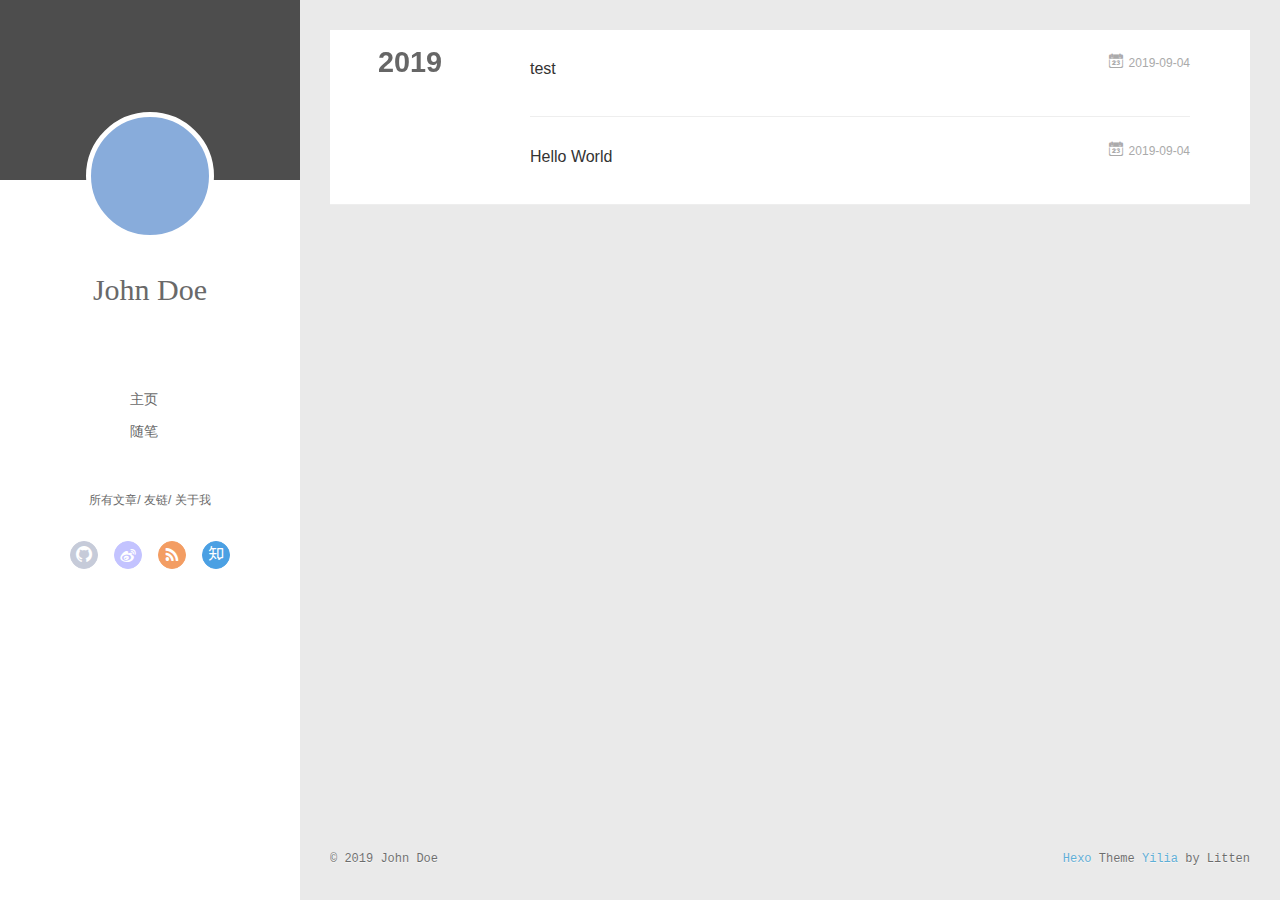
==== commit 715bfb53: "Site updated: 2019-09-04 15:07:17" ====
--- a/archives/index.html
+++ b/archives/index.html
@@ -162,6 +162,33 @@
           <a href="/archives/2019" class="archive-year">2019</a>
         </div>
         <div class="archives">
+    
+    <article class="archive-article archive-type-post">
+  <div class="archive-article-inner">
+    <header class="archive-article-header">
+      	<div class="article-meta">
+	      	<a href="/2019/09/04/test/" class="archive-article-date">
+  	<time datetime="2019-09-04T07:00:32.000Z" itemprop="datePublished"><i class="icon-calendar icon"></i>2019-09-04</time>
+</a>
+        </div>
+    	 
+  
+    <h1 itemprop="name">
+      <a class="archive-article-title" href="/2019/09/04/test/">test</a>
+    </h1>
+  
+
+        <div class="article-info info-on-right">
+          
+          
+
+        </div>
+        <div class="clearfix"></div>
+    </header>
+  </div>
+</article>
+  
+    
     
     <article class="archive-article archive-type-post">
   <div class="archive-article-inner">
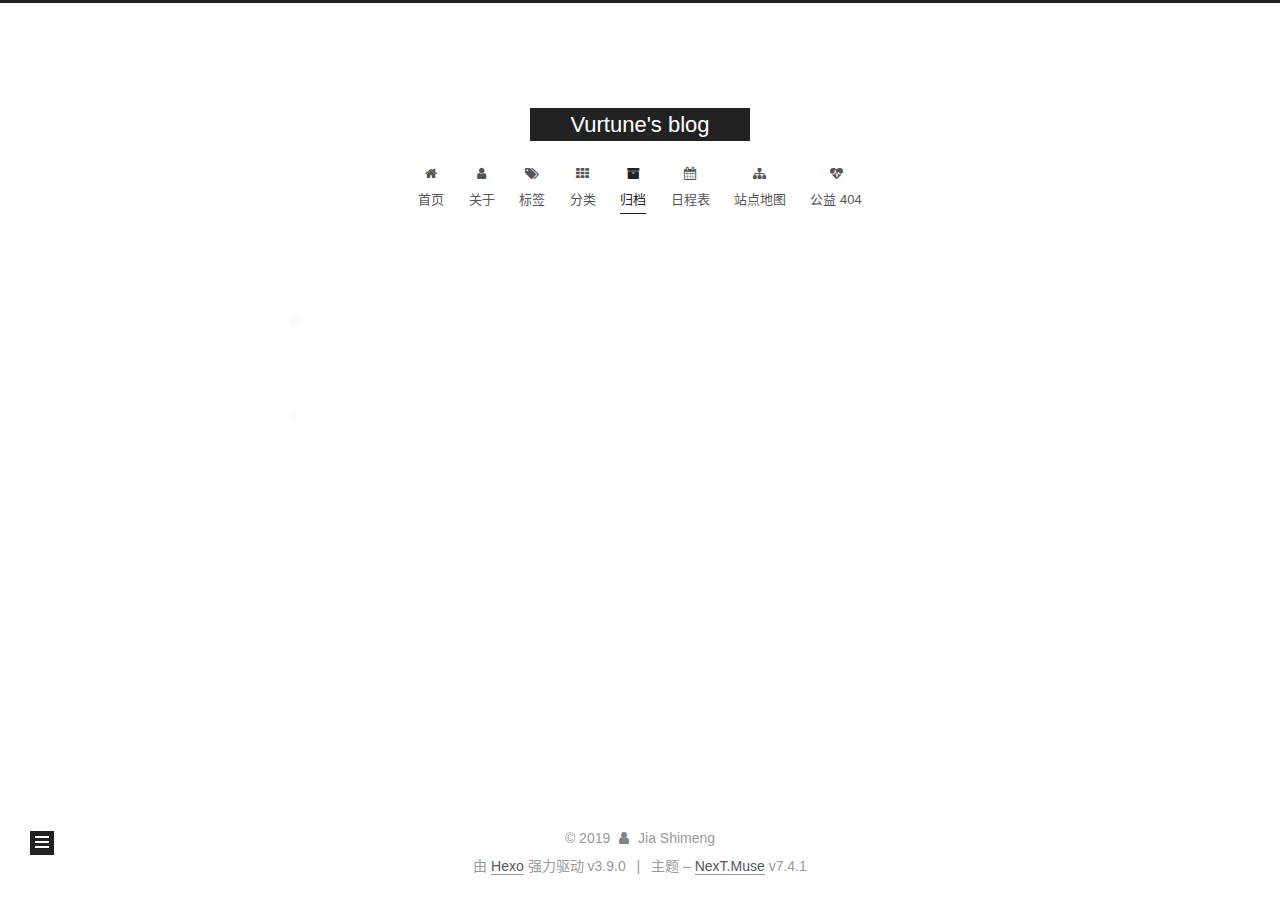
==== commit 0902c7ab: "Site updated: 2019-10-08 11:28:20" ====
--- a/archives/index.html
+++ b/archives/index.html
@@ -1,470 +1,501 @@
 <!DOCTYPE html>
-<html>
-<head><meta name="generator" content="Hexo 3.9.0">
-  <meta charset="utf-8">
-  
-  <meta name="renderer" content="webkit">
-  <meta http-equiv="X-UA-Compatible" content="IE=edge">
-  <link rel="dns-prefetch" href="http://yoursite.com">
-  <title>Archives | Hexo</title>
-  <meta name="viewport" content="width=device-width, initial-scale=1, maximum-scale=1">
+
+
+
+
+
+<html lang="zh-CN">
+<head>
+  <meta charset="UTF-8">
+<meta name="viewport" content="width=device-width, initial-scale=1, maximum-scale=2">
+<meta name="theme-color" content="#222">
+<meta name="generator" content="Hexo 3.9.0">
+  <link rel="apple-touch-icon" sizes="180x180" href="/images/apple-touch-icon-next.png?v=7.4.1">
+  <link rel="icon" type="image/png" sizes="32x32" href="/images/favicon-32x32-next.png?v=7.4.1">
+  <link rel="icon" type="image/png" sizes="16x16" href="/images/favicon-16x16-next.png?v=7.4.1">
+  <link rel="mask-icon" href="/images/logo.svg?v=7.4.1" color="#222">
+
+<link rel="stylesheet" href="/css/main.css?v=7.4.1">
+
+
+<link rel="stylesheet" href="/lib/font-awesome/css/font-awesome.min.css?v=4.7.0">
+
+
+<script id="hexo-configurations">
+  var NexT = window.NexT || {};
+  var CONFIG = {
+    root: '/',
+    scheme: 'Muse',
+    version: '7.4.1',
+    exturl: false,
+    sidebar: {"position":"left","display":"post","offset":12,"onmobile":false},
+    copycode: {"enable":false,"show_result":false,"style":null},
+    back2top: {"enable":true,"sidebar":false,"scrollpercent":false},
+    bookmark: {"enable":false,"color":"#222","save":"auto"},
+    fancybox: false,
+    mediumzoom: false,
+    lazyload: false,
+    pangu: false,
+    algolia: {
+      appID: '',
+      apiKey: '',
+      indexName: '',
+      hits: {"per_page":10},
+      labels: {"input_placeholder":"Search for Posts","hits_empty":"We didn't find any results for the search: ${query}","hits_stats":"${hits} results found in ${time} ms"}
+    },
+    localsearch: {"enable":false,"trigger":"auto","top_n_per_article":1,"unescape":false,"preload":false},
+    path: '',
+    motion: {"enable":true,"async":false,"transition":{"post_block":"fadeIn","post_header":"slideDownIn","post_body":"slideDownIn","coll_header":"slideLeftIn","sidebar":"slideUpIn"}},
+    translation: {
+      copy_button: '复制',
+      copy_success: '复制成功',
+      copy_failure: '复制失败'
+    },
+    sidebarPadding: 40
+  };
+</script>
+
   <meta property="og:type" content="website">
-<meta property="og:title" content="Hexo">
+<meta property="og:title" content="Vurtune&#39;s blog">
 <meta property="og:url" content="http://yoursite.com/archives/index.html">
-<meta property="og:site_name" content="Hexo">
-<meta property="og:locale" content="en">
+<meta property="og:site_name" content="Vurtune&#39;s blog">
+<meta property="og:locale" content="zh-CN">
 <meta name="twitter:card" content="summary">
-<meta name="twitter:title" content="Hexo">
-  
-    <link rel="alternative" href="/atom.xml" title="Hexo" type="application/atom+xml">
-  
-  
-    <link rel="icon" href="/favicon.png">
-  
-  <link rel="stylesheet" type="text/css" href="/./main.0cf68a.css">
-  <style type="text/css">
-  
-    #container.show {
-      background: linear-gradient(200deg,#a0cfe4,#e8c37e);
-    }
+<meta name="twitter:title" content="Vurtune&#39;s blog">
+  <link rel="canonical" href="http://yoursite.com/archives/">
+
+
+<script id="page-configurations">
+  // https://hexo.io/docs/variables.html
+  CONFIG.page = {
+    sidebar: "",
+    isHome: false,
+    isPost: false,
+    isPage: false,
+    isArchive: true
+  };
+</script>
+
+  <title>归档 | Vurtune's blog</title>
+  
+
+
+
+
+
+
+
+
+  <noscript>
+  <style>
+  .use-motion .brand,
+  .use-motion .menu-item,
+  .sidebar-inner,
+  .use-motion .post-block,
+  .use-motion .pagination,
+  .use-motion .comments,
+  .use-motion .post-header,
+  .use-motion .post-body,
+  .use-motion .collection-header { opacity: initial; }
+
+  .use-motion .logo,
+  .use-motion .site-title,
+  .use-motion .site-subtitle {
+    opacity: initial;
+    top: initial;
+  }
+
+  .use-motion .logo-line-before i { left: initial; }
+  .use-motion .logo-line-after i { right: initial; }
   </style>
-  
-
-  
+</noscript>
 
 </head>
-</html>
-<body>
-  <div id="container" q-class="show:isCtnShow">
-    <canvas id="anm-canvas" class="anm-canvas"></canvas>
-    <div class="left-col" q-class="show:isShow">
-      
-<div class="overlay" style="background: #4d4d4d"></div>
-<div class="intrude-less">
-	<header id="header" class="inner">
-		<a href="/" class="profilepic">
-			<img src="" class="js-avatar">
-		</a>
-		<hgroup>
-		  <h1 class="header-author"><a href="/">John Doe</a></h1>
-		</hgroup>
-		
-
-		<nav class="header-menu">
-			<ul>
-			
-				<li><a href="/">主页</a></li>
-	        
-				<li><a href="/tags/随笔/">随笔</a></li>
-	        
-			</ul>
-		</nav>
-		<nav class="header-smart-menu">
-    		
-    			
-    			<a q-on="click: openSlider(e, 'innerArchive')" href="javascript:void(0)">所有文章</a>
-    			
-            
-    			
-    			<a q-on="click: openSlider(e, 'friends')" href="javascript:void(0)">友链</a>
-    			
-            
-    			
-    			<a q-on="click: openSlider(e, 'aboutme')" href="javascript:void(0)">关于我</a>
-    			
-            
-		</nav>
-		<nav class="header-nav">
-			<div class="social">
-				
-					<a class="github" target="_blank" href="#" title="github"><i class="icon-github"></i></a>
-		        
-					<a class="weibo" target="_blank" href="#" title="weibo"><i class="icon-weibo"></i></a>
-		        
-					<a class="rss" target="_blank" href="#" title="rss"><i class="icon-rss"></i></a>
-		        
-					<a class="zhihu" target="_blank" href="#" title="zhihu"><i class="icon-zhihu"></i></a>
-		        
-			</div>
-		</nav>
-	</header>		
-</div>
-
-    </div>
-    <div class="mid-col" q-class="show:isShow,hide:isShow|isFalse">
-      
-<nav id="mobile-nav">
-  	<div class="overlay js-overlay" style="background: #4d4d4d"></div>
-	<div class="btnctn js-mobile-btnctn">
-  		<div class="slider-trigger list" q-on="click: openSlider(e)"><i class="icon icon-sort"></i></div>
-	</div>
-	<div class="intrude-less">
-		<header id="header" class="inner">
-			<div class="profilepic">
-				<img src="" class="js-avatar">
-			</div>
-			<hgroup>
-			  <h1 class="header-author js-header-author">John Doe</h1>
-			</hgroup>
-			
-			
-			
-				
-			
-				
-			
-			
-			
-			<nav class="header-nav">
-				<div class="social">
-					
-						<a class="github" target="_blank" href="#" title="github"><i class="icon-github"></i></a>
-			        
-						<a class="weibo" target="_blank" href="#" title="weibo"><i class="icon-weibo"></i></a>
-			        
-						<a class="rss" target="_blank" href="#" title="rss"><i class="icon-rss"></i></a>
-			        
-						<a class="zhihu" target="_blank" href="#" title="zhihu"><i class="icon-zhihu"></i></a>
-			        
-				</div>
-			</nav>
-
-			<nav class="header-menu js-header-menu">
-				<ul style="width: 50%">
-				
-				
-					<li style="width: 50%"><a href="/">主页</a></li>
-		        
-					<li style="width: 50%"><a href="/tags/随笔/">随笔</a></li>
-		        
-				</ul>
-			</nav>
-		</header>				
-	</div>
-	<div class="mobile-mask" style="display:none" q-show="isShow"></div>
-</nav>
-
-      <div id="wrapper" class="body-wrap">
-        <div class="menu-l">
-          <div class="canvas-wrap">
-            <canvas data-colors="#eaeaea" data-sectionHeight="100" data-contentId="js-content" id="myCanvas1" class="anm-canvas"></canvas>
-          </div>
-          <div id="js-content" class="content-ll">
-            
-  
-  
-    
-    
-      
-      
-      <section class="archives-wrap">
-        <div class="archive-year-wrap">
-          <a href="/archives/2019" class="archive-year">2019</a>
-        </div>
-        <div class="archives">
-    
-    <article class="archive-article archive-type-post">
-  <div class="archive-article-inner">
-    <header class="archive-article-header">
-      	<div class="article-meta">
-	      	<a href="/2019/09/04/test/" class="archive-article-date">
-  	<time datetime="2019-09-04T07:00:32.000Z" itemprop="datePublished"><i class="icon-calendar icon"></i>2019-09-04</time>
-</a>
-        </div>
-    	 
-  
-    <h1 itemprop="name">
-      <a class="archive-article-title" href="/2019/09/04/test/">test</a>
-    </h1>
-  
-
-        <div class="article-info info-on-right">
-          
-          
-
-        </div>
-        <div class="clearfix"></div>
-    </header>
-  </div>
-</article>
-  
-    
-    
-    <article class="archive-article archive-type-post">
-  <div class="archive-article-inner">
-    <header class="archive-article-header">
-      	<div class="article-meta">
-	      	<a href="/2019/09/04/hello-world/" class="archive-article-date">
-  	<time datetime="2019-09-04T06:08:11.538Z" itemprop="datePublished"><i class="icon-calendar icon"></i>2019-09-04</time>
-</a>
-        </div>
-    	 
-  
-    <h1 itemprop="name">
-      <a class="archive-article-title" href="/2019/09/04/hello-world/">Hello World</a>
-    </h1>
-  
-
-        <div class="article-info info-on-right">
-          
-          
-
-        </div>
-        <div class="clearfix"></div>
-    </header>
-  </div>
-</article>
-  
-  
-    </div></section>
-  
-
-    
-
-
-          </div>
-        </div>
-      </div>
-      <footer id="footer">
-  <div class="outer">
-    <div id="footer-info">
-    	<div class="footer-left">
-    		&copy; 2019 John Doe
-    	</div>
-      	<div class="footer-right">
-      		<a href="http://hexo.io/" target="_blank">Hexo</a>  Theme <a href="https://github.com/litten/hexo-theme-yilia" target="_blank">Yilia</a> by Litten
-      	</div>
+
+<body itemscope itemtype="http://schema.org/WebPage">
+  <div class="container use-motion">
+    <div class="headband"></div>
+
+    <header id="header" class="header" itemscope itemtype="http://schema.org/WPHeader">
+      <div class="header-inner"><div class="site-brand-container">
+  <div class="site-meta">
+
+    <div>
+      <a href="/" class="brand" rel="start">
+        <span class="logo-line-before"><i></i></span>
+        <span class="site-title">Vurtune's blog</span>
+        <span class="logo-line-after"><i></i></span>
+      </a>
     </div>
   </div>
-</footer>
+
+  <div class="site-nav-toggle">
+    <div class="toggle" aria-label="切换导航栏">
+      <span class="toggle-line toggle-line-first"></span>
+      <span class="toggle-line toggle-line-middle"></span>
+      <span class="toggle-line toggle-line-last"></span>
     </div>
-    <script>
-	var yiliaConfig = {
-		mathjax: false,
-		isHome: false,
-		isPost: false,
-		isArchive: true,
-		isTag: false,
-		isCategory: false,
-		open_in_new: false,
-		toc_hide_index: true,
-		root: "/",
-		innerArchive: true,
-		showTags: false
-	}
-</script>
-
-<script>!function(t){function n(e){if(r[e])return r[e].exports;var i=r[e]={exports:{},id:e,loaded:!1};return t[e].call(i.exports,i,i.exports,n),i.loaded=!0,i.exports}var r={};n.m=t,n.c=r,n.p="./",n(0)}([function(t,n,r){r(195),t.exports=r(191)},function(t,n,r){var e=r(3),i=r(52),o=r(27),u=r(28),c=r(53),f="prototype",a=function(t,n,r){var s,l,h,v,p=t&a.F,d=t&a.G,y=t&a.S,g=t&a.P,b=t&a.B,m=d?e:y?e[n]||(e[n]={}):(e[n]||{})[f],x=d?i:i[n]||(i[n]={}),w=x[f]||(x[f]={});d&&(r=n);for(s in r)l=!p&&m&&void 0!==m[s],h=(l?m:r)[s],v=b&&l?c(h,e):g&&"function"==typeof h?c(Function.call,h):h,m&&u(m,s,h,t&a.U),x[s]!=h&&o(x,s,v),g&&w[s]!=h&&(w[s]=h)};e.core=i,a.F=1,a.G=2,a.S=4,a.P=8,a.B=16,a.W=32,a.U=64,a.R=128,t.exports=a},function(t,n,r){var e=r(6);t.exports=function(t){if(!e(t))throw TypeError(t+" is not an object!");return t}},function(t,n){var r=t.exports="undefined"!=typeof window&&window.Math==Math?window:"undefined"!=typeof self&&self.Math==Math?self:Function("return this")();"number"==typeof __g&&(__g=r)},function(t,n){t.exports=function(t){try{return!!t()}catch(t){return!0}}},function(t,n){var r=t.exports="undefined"!=typeof window&&window.Math==Math?window:"undefined"!=typeof self&&self.Math==Math?self:Function("return this")();"number"==typeof __g&&(__g=r)},function(t,n){t.exports=function(t){return"object"==typeof t?null!==t:"function"==typeof t}},function(t,n,r){var e=r(126)("wks"),i=r(76),o=r(3).Symbol,u="function"==typeof o;(t.exports=function(t){return e[t]||(e[t]=u&&o[t]||(u?o:i)("Symbol."+t))}).store=e},function(t,n){var r={}.hasOwnProperty;t.exports=function(t,n){return r.call(t,n)}},function(t,n,r){var e=r(94),i=r(33);t.exports=function(t){return e(i(t))}},function(t,n,r){t.exports=!r(4)(function(){return 7!=Object.defineProperty({},"a",{get:function(){return 7}}).a})},function(t,n,r){var e=r(2),i=r(167),o=r(50),u=Object.defineProperty;n.f=r(10)?Object.defineProperty:function(t,n,r){if(e(t),n=o(n,!0),e(r),i)try{return u(t,n,r)}catch(t){}if("get"in r||"set"in r)throw TypeError("Accessors not supported!");return"value"in r&&(t[n]=r.value),t}},function(t,n,r){t.exports=!r(18)(function(){return 7!=Object.defineProperty({},"a",{get:function(){return 7}}).a})},function(t,n,r){var e=r(14),i=r(22);t.exports=r(12)?function(t,n,r){return e.f(t,n,i(1,r))}:function(t,n,r){return t[n]=r,t}},function(t,n,r){var e=r(20),i=r(58),o=r(42),u=Object.defineProperty;n.f=r(12)?Object.defineProperty:function(t,n,r){if(e(t),n=o(n,!0),e(r),i)try{return u(t,n,r)}catch(t){}if("get"in r||"set"in r)throw TypeError("Accessors not supported!");return"value"in r&&(t[n]=r.value),t}},function(t,n,r){var e=r(40)("wks"),i=r(23),o=r(5).Symbol,u="function"==typeof o;(t.exports=function(t){return e[t]||(e[t]=u&&o[t]||(u?o:i)("Symbol."+t))}).store=e},function(t,n,r){var e=r(67),i=Math.min;t.exports=function(t){return t>0?i(e(t),9007199254740991):0}},function(t,n,r){var e=r(46);t.exports=function(t){return Object(e(t))}},function(t,n){t.exports=function(t){try{return!!t()}catch(t){return!0}}},function(t,n,r){var e=r(63),i=r(34);t.exports=Object.keys||function(t){return e(t,i)}},function(t,n,r){var e=r(21);t.exports=function(t){if(!e(t))throw TypeError(t+" is not an object!");return t}},function(t,n){t.exports=function(t){return"object"==typeof t?null!==t:"function"==typeof t}},function(t,n){t.exports=function(t,n){return{enumerable:!(1&t),configurable:!(2&t),writable:!(4&t),value:n}}},function(t,n){var r=0,e=Math.random();t.exports=function(t){return"Symbol(".concat(void 0===t?"":t,")_",(++r+e).toString(36))}},function(t,n){var r={}.hasOwnProperty;t.exports=function(t,n){return r.call(t,n)}},function(t,n){var r=t.exports={version:"2.4.0"};"number"==typeof __e&&(__e=r)},function(t,n){t.exports=function(t){if("function"!=typeof t)throw TypeError(t+" is not a function!");return t}},function(t,n,r){var e=r(11),i=r(66);t.exports=r(10)?function(t,n,r){return e.f(t,n,i(1,r))}:function(t,n,r){return t[n]=r,t}},function(t,n,r){var e=r(3),i=r(27),o=r(24),u=r(76)("src"),c="toString",f=Function[c],a=(""+f).split(c);r(52).inspectSource=function(t){return f.call(t)},(t.exports=function(t,n,r,c){var f="function"==typeof r;f&&(o(r,"name")||i(r,"name",n)),t[n]!==r&&(f&&(o(r,u)||i(r,u,t[n]?""+t[n]:a.join(String(n)))),t===e?t[n]=r:c?t[n]?t[n]=r:i(t,n,r):(delete t[n],i(t,n,r)))})(Function.prototype,c,function(){return"function"==typeof this&&this[u]||f.call(this)})},function(t,n,r){var e=r(1),i=r(4),o=r(46),u=function(t,n,r,e){var i=String(o(t)),u="<"+n;return""!==r&&(u+=" "+r+'="'+String(e).replace(/"/g,"&quot;")+'"'),u+">"+i+"</"+n+">"};t.exports=function(t,n){var r={};r[t]=n(u),e(e.P+e.F*i(function(){var n=""[t]('"');return n!==n.toLowerCase()||n.split('"').length>3}),"String",r)}},function(t,n,r){var e=r(115),i=r(46);t.exports=function(t){return e(i(t))}},function(t,n,r){var e=r(116),i=r(66),o=r(30),u=r(50),c=r(24),f=r(167),a=Object.getOwnPropertyDescriptor;n.f=r(10)?a:function(t,n){if(t=o(t),n=u(n,!0),f)try{return a(t,n)}catch(t){}if(c(t,n))return i(!e.f.call(t,n),t[n])}},function(t,n,r){var e=r(24),i=r(17),o=r(145)("IE_PROTO"),u=Object.prototype;t.exports=Object.getPrototypeOf||function(t){return t=i(t),e(t,o)?t[o]:"function"==typeof t.constructor&&t instanceof t.constructor?t.constructor.prototype:t instanceof Object?u:null}},function(t,n){t.exports=function(t){if(void 0==t)throw TypeError("Can't call method on  "+t);return t}},function(t,n){t.exports="constructor,hasOwnProperty,isPrototypeOf,propertyIsEnumerable,toLocaleString,toString,valueOf".split(",")},function(t,n){t.exports={}},function(t,n){t.exports=!0},function(t,n){n.f={}.propertyIsEnumerable},function(t,n,r){var e=r(14).f,i=r(8),o=r(15)("toStringTag");t.exports=function(t,n,r){t&&!i(t=r?t:t.prototype,o)&&e(t,o,{configurable:!0,value:n})}},function(t,n,r){var e=r(40)("keys"),i=r(23);t.exports=function(t){return e[t]||(e[t]=i(t))}},function(t,n,r){var e=r(5),i="__core-js_shared__",o=e[i]||(e[i]={});t.exports=function(t){return o[t]||(o[t]={})}},function(t,n){var r=Math.ceil,e=Math.floor;t.exports=function(t){return isNaN(t=+t)?0:(t>0?e:r)(t)}},function(t,n,r){var e=r(21);t.exports=function(t,n){if(!e(t))return t;var r,i;if(n&&"function"==typeof(r=t.toString)&&!e(i=r.call(t)))return i;if("function"==typeof(r=t.valueOf)&&!e(i=r.call(t)))return i;if(!n&&"function"==typeof(r=t.toString)&&!e(i=r.call(t)))return i;throw TypeError("Can't convert object to primitive value")}},function(t,n,r){var e=r(5),i=r(25),o=r(36),u=r(44),c=r(14).f;t.exports=function(t){var n=i.Symbol||(i.Symbol=o?{}:e.Symbol||{});"_"==t.charAt(0)||t in n||c(n,t,{value:u.f(t)})}},function(t,n,r){n.f=r(15)},function(t,n){var r={}.toString;t.exports=function(t){return r.call(t).slice(8,-1)}},function(t,n){t.exports=function(t){if(void 0==t)throw TypeError("Can't call method on  "+t);return t}},function(t,n,r){var e=r(4);t.exports=function(t,n){return!!t&&e(function(){n?t.call(null,function(){},1):t.call(null)})}},function(t,n,r){var e=r(53),i=r(115),o=r(17),u=r(16),c=r(203);t.exports=function(t,n){var r=1==t,f=2==t,a=3==t,s=4==t,l=6==t,h=5==t||l,v=n||c;return function(n,c,p){for(var d,y,g=o(n),b=i(g),m=e(c,p,3),x=u(b.length),w=0,S=r?v(n,x):f?v(n,0):void 0;x>w;w++)if((h||w in b)&&(d=b[w],y=m(d,w,g),t))if(r)S[w]=y;else if(y)switch(t){case 3:return!0;case 5:return d;case 6:return w;case 2:S.push(d)}else if(s)return!1;return l?-1:a||s?s:S}}},function(t,n,r){var e=r(1),i=r(52),o=r(4);t.exports=function(t,n){var r=(i.Object||{})[t]||Object[t],u={};u[t]=n(r),e(e.S+e.F*o(function(){r(1)}),"Object",u)}},function(t,n,r){var e=r(6);t.exports=function(t,n){if(!e(t))return t;var r,i;if(n&&"function"==typeof(r=t.toString)&&!e(i=r.call(t)))return i;if("function"==typeof(r=t.valueOf)&&!e(i=r.call(t)))return i;if(!n&&"function"==typeof(r=t.toString)&&!e(i=r.call(t)))return i;throw TypeError("Can't convert object to primitive value")}},function(t,n,r){var e=r(5),i=r(25),o=r(91),u=r(13),c="prototype",f=function(t,n,r){var a,s,l,h=t&f.F,v=t&f.G,p=t&f.S,d=t&f.P,y=t&f.B,g=t&f.W,b=v?i:i[n]||(i[n]={}),m=b[c],x=v?e:p?e[n]:(e[n]||{})[c];v&&(r=n);for(a in r)(s=!h&&x&&void 0!==x[a])&&a in b||(l=s?x[a]:r[a],b[a]=v&&"function"!=typeof x[a]?r[a]:y&&s?o(l,e):g&&x[a]==l?function(t){var n=function(n,r,e){if(this instanceof t){switch(arguments.length){case 0:return new t;case 1:return new t(n);case 2:return new t(n,r)}return new t(n,r,e)}return t.apply(this,arguments)};return n[c]=t[c],n}(l):d&&"function"==typeof l?o(Function.call,l):l,d&&((b.virtual||(b.virtual={}))[a]=l,t&f.R&&m&&!m[a]&&u(m,a,l)))};f.F=1,f.G=2,f.S=4,f.P=8,f.B=16,f.W=32,f.U=64,f.R=128,t.exports=f},function(t,n){var r=t.exports={version:"2.4.0"};"number"==typeof __e&&(__e=r)},function(t,n,r){var e=r(26);t.exports=function(t,n,r){if(e(t),void 0===n)return t;switch(r){case 1:return function(r){return t.call(n,r)};case 2:return function(r,e){return t.call(n,r,e)};case 3:return function(r,e,i){return t.call(n,r,e,i)}}return function(){return t.apply(n,arguments)}}},function(t,n,r){var e=r(183),i=r(1),o=r(126)("metadata"),u=o.store||(o.store=new(r(186))),c=function(t,n,r){var i=u.get(t);if(!i){if(!r)return;u.set(t,i=new e)}var o=i.get(n);if(!o){if(!r)return;i.set(n,o=new e)}return o},f=function(t,n,r){var e=c(n,r,!1);return void 0!==e&&e.has(t)},a=function(t,n,r){var e=c(n,r,!1);return void 0===e?void 0:e.get(t)},s=function(t,n,r,e){c(r,e,!0).set(t,n)},l=function(t,n){var r=c(t,n,!1),e=[];return r&&r.forEach(function(t,n){e.push(n)}),e},h=function(t){return void 0===t||"symbol"==typeof t?t:String(t)},v=function(t){i(i.S,"Reflect",t)};t.exports={store:u,map:c,has:f,get:a,set:s,keys:l,key:h,exp:v}},function(t,n,r){"use strict";if(r(10)){var e=r(69),i=r(3),o=r(4),u=r(1),c=r(127),f=r(152),a=r(53),s=r(68),l=r(66),h=r(27),v=r(73),p=r(67),d=r(16),y=r(75),g=r(50),b=r(24),m=r(180),x=r(114),w=r(6),S=r(17),_=r(137),O=r(70),E=r(32),P=r(71).f,j=r(154),F=r(76),M=r(7),A=r(48),N=r(117),T=r(146),I=r(155),k=r(80),L=r(123),R=r(74),C=r(130),D=r(160),U=r(11),W=r(31),G=U.f,B=W.f,V=i.RangeError,z=i.TypeError,q=i.Uint8Array,K="ArrayBuffer",J="Shared"+K,Y="BYTES_PER_ELEMENT",H="prototype",$=Array[H],X=f.ArrayBuffer,Q=f.DataView,Z=A(0),tt=A(2),nt=A(3),rt=A(4),et=A(5),it=A(6),ot=N(!0),ut=N(!1),ct=I.values,ft=I.keys,at=I.entries,st=$.lastIndexOf,lt=$.reduce,ht=$.reduceRight,vt=$.join,pt=$.sort,dt=$.slice,yt=$.toString,gt=$.toLocaleString,bt=M("iterator"),mt=M("toStringTag"),xt=F("typed_constructor"),wt=F("def_constructor"),St=c.CONSTR,_t=c.TYPED,Ot=c.VIEW,Et="Wrong length!",Pt=A(1,function(t,n){return Tt(T(t,t[wt]),n)}),jt=o(function(){return 1===new q(new Uint16Array([1]).buffer)[0]}),Ft=!!q&&!!q[H].set&&o(function(){new q(1).set({})}),Mt=function(t,n){if(void 0===t)throw z(Et);var r=+t,e=d(t);if(n&&!m(r,e))throw V(Et);return e},At=function(t,n){var r=p(t);if(r<0||r%n)throw V("Wrong offset!");return r},Nt=function(t){if(w(t)&&_t in t)return t;throw z(t+" is not a typed array!")},Tt=function(t,n){if(!(w(t)&&xt in t))throw z("It is not a typed array constructor!");return new t(n)},It=function(t,n){return kt(T(t,t[wt]),n)},kt=function(t,n){for(var r=0,e=n.length,i=Tt(t,e);e>r;)i[r]=n[r++];return i},Lt=function(t,n,r){G(t,n,{get:function(){return this._d[r]}})},Rt=function(t){var n,r,e,i,o,u,c=S(t),f=arguments.length,s=f>1?arguments[1]:void 0,l=void 0!==s,h=j(c);if(void 0!=h&&!_(h)){for(u=h.call(c),e=[],n=0;!(o=u.next()).done;n++)e.push(o.value);c=e}for(l&&f>2&&(s=a(s,arguments[2],2)),n=0,r=d(c.length),i=Tt(this,r);r>n;n++)i[n]=l?s(c[n],n):c[n];return i},Ct=function(){for(var t=0,n=arguments.length,r=Tt(this,n);n>t;)r[t]=arguments[t++];return r},Dt=!!q&&o(function(){gt.call(new q(1))}),Ut=function(){return gt.apply(Dt?dt.call(Nt(this)):Nt(this),arguments)},Wt={copyWithin:function(t,n){return D.call(Nt(this),t,n,arguments.length>2?arguments[2]:void 0)},every:function(t){return rt(Nt(this),t,arguments.length>1?arguments[1]:void 0)},fill:function(t){return C.apply(Nt(this),arguments)},filter:function(t){return It(this,tt(Nt(this),t,arguments.length>1?arguments[1]:void 0))},find:function(t){return et(Nt(this),t,arguments.length>1?arguments[1]:void 0)},findIndex:function(t){return it(Nt(this),t,arguments.length>1?arguments[1]:void 0)},forEach:function(t){Z(Nt(this),t,arguments.length>1?arguments[1]:void 0)},indexOf:function(t){return ut(Nt(this),t,arguments.length>1?arguments[1]:void 0)},includes:function(t){return ot(Nt(this),t,arguments.length>1?arguments[1]:void 0)},join:function(t){return vt.apply(Nt(this),arguments)},lastIndexOf:function(t){return st.apply(Nt(this),arguments)},map:function(t){return Pt(Nt(this),t,arguments.length>1?arguments[1]:void 0)},reduce:function(t){return lt.apply(Nt(this),arguments)},reduceRight:function(t){return ht.apply(Nt(this),arguments)},reverse:function(){for(var t,n=this,r=Nt(n).length,e=Math.floor(r/2),i=0;i<e;)t=n[i],n[i++]=n[--r],n[r]=t;return n},some:function(t){return nt(Nt(this),t,arguments.length>1?arguments[1]:void 0)},sort:function(t){return pt.call(Nt(this),t)},subarray:function(t,n){var r=Nt(this),e=r.length,i=y(t,e);return new(T(r,r[wt]))(r.buffer,r.byteOffset+i*r.BYTES_PER_ELEMENT,d((void 0===n?e:y(n,e))-i))}},Gt=function(t,n){return It(this,dt.call(Nt(this),t,n))},Bt=function(t){Nt(this);var n=At(arguments[1],1),r=this.length,e=S(t),i=d(e.length),o=0;if(i+n>r)throw V(Et);for(;o<i;)this[n+o]=e[o++]},Vt={entries:function(){return at.call(Nt(this))},keys:function(){return ft.call(Nt(this))},values:function(){return ct.call(Nt(this))}},zt=function(t,n){return w(t)&&t[_t]&&"symbol"!=typeof n&&n in t&&String(+n)==String(n)},qt=function(t,n){return zt(t,n=g(n,!0))?l(2,t[n]):B(t,n)},Kt=function(t,n,r){return!(zt(t,n=g(n,!0))&&w(r)&&b(r,"value"))||b(r,"get")||b(r,"set")||r.configurable||b(r,"writable")&&!r.writable||b(r,"enumerable")&&!r.enumerable?G(t,n,r):(t[n]=r.value,t)};St||(W.f=qt,U.f=Kt),u(u.S+u.F*!St,"Object",{getOwnPropertyDescriptor:qt,defineProperty:Kt}),o(function(){yt.call({})})&&(yt=gt=function(){return vt.call(this)});var Jt=v({},Wt);v(Jt,Vt),h(Jt,bt,Vt.values),v(Jt,{slice:Gt,set:Bt,constructor:function(){},toString:yt,toLocaleString:Ut}),Lt(Jt,"buffer","b"),Lt(Jt,"byteOffset","o"),Lt(Jt,"byteLength","l"),Lt(Jt,"length","e"),G(Jt,mt,{get:function(){return this[_t]}}),t.exports=function(t,n,r,f){f=!!f;var a=t+(f?"Clamped":"")+"Array",l="Uint8Array"!=a,v="get"+t,p="set"+t,y=i[a],g=y||{},b=y&&E(y),m=!y||!c.ABV,S={},_=y&&y[H],j=function(t,r){var e=t._d;return e.v[v](r*n+e.o,jt)},F=function(t,r,e){var i=t._d;f&&(e=(e=Math.round(e))<0?0:e>255?255:255&e),i.v[p](r*n+i.o,e,jt)},M=function(t,n){G(t,n,{get:function(){return j(this,n)},set:function(t){return F(this,n,t)},enumerable:!0})};m?(y=r(function(t,r,e,i){s(t,y,a,"_d");var o,u,c,f,l=0,v=0;if(w(r)){if(!(r instanceof X||(f=x(r))==K||f==J))return _t in r?kt(y,r):Rt.call(y,r);o=r,v=At(e,n);var p=r.byteLength;if(void 0===i){if(p%n)throw V(Et);if((u=p-v)<0)throw V(Et)}else if((u=d(i)*n)+v>p)throw V(Et);c=u/n}else c=Mt(r,!0),u=c*n,o=new X(u);for(h(t,"_d",{b:o,o:v,l:u,e:c,v:new Q(o)});l<c;)M(t,l++)}),_=y[H]=O(Jt),h(_,"constructor",y)):L(function(t){new y(null),new y(t)},!0)||(y=r(function(t,r,e,i){s(t,y,a);var o;return w(r)?r instanceof X||(o=x(r))==K||o==J?void 0!==i?new g(r,At(e,n),i):void 0!==e?new g(r,At(e,n)):new g(r):_t in r?kt(y,r):Rt.call(y,r):new g(Mt(r,l))}),Z(b!==Function.prototype?P(g).concat(P(b)):P(g),function(t){t in y||h(y,t,g[t])}),y[H]=_,e||(_.constructor=y));var A=_[bt],N=!!A&&("values"==A.name||void 0==A.name),T=Vt.values;h(y,xt,!0),h(_,_t,a),h(_,Ot,!0),h(_,wt,y),(f?new y(1)[mt]==a:mt in _)||G(_,mt,{get:function(){return a}}),S[a]=y,u(u.G+u.W+u.F*(y!=g),S),u(u.S,a,{BYTES_PER_ELEMENT:n,from:Rt,of:Ct}),Y in _||h(_,Y,n),u(u.P,a,Wt),R(a),u(u.P+u.F*Ft,a,{set:Bt}),u(u.P+u.F*!N,a,Vt),u(u.P+u.F*(_.toString!=yt),a,{toString:yt}),u(u.P+u.F*o(function(){new y(1).slice()}),a,{slice:Gt}),u(u.P+u.F*(o(function(){return[1,2].toLocaleString()!=new y([1,2]).toLocaleString()})||!o(function(){_.toLocaleString.call([1,2])})),a,{toLocaleString:Ut}),k[a]=N?A:T,e||N||h(_,bt,T)}}else t.exports=function(){}},function(t,n){var r={}.toString;t.exports=function(t){return r.call(t).slice(8,-1)}},function(t,n,r){var e=r(21),i=r(5).document,o=e(i)&&e(i.createElement);t.exports=function(t){return o?i.createElement(t):{}}},function(t,n,r){t.exports=!r(12)&&!r(18)(function(){return 7!=Object.defineProperty(r(57)("div"),"a",{get:function(){return 7}}).a})},function(t,n,r){"use strict";var e=r(36),i=r(51),o=r(64),u=r(13),c=r(8),f=r(35),a=r(96),s=r(38),l=r(103),h=r(15)("iterator"),v=!([].keys&&"next"in[].keys()),p="keys",d="values",y=function(){return this};t.exports=function(t,n,r,g,b,m,x){a(r,n,g);var w,S,_,O=function(t){if(!v&&t in F)return F[t];switch(t){case p:case d:return function(){return new r(this,t)}}return function(){return new r(this,t)}},E=n+" Iterator",P=b==d,j=!1,F=t.prototype,M=F[h]||F["@@iterator"]||b&&F[b],A=M||O(b),N=b?P?O("entries"):A:void 0,T="Array"==n?F.entries||M:M;if(T&&(_=l(T.call(new t)))!==Object.prototype&&(s(_,E,!0),e||c(_,h)||u(_,h,y)),P&&M&&M.name!==d&&(j=!0,A=function(){return M.call(this)}),e&&!x||!v&&!j&&F[h]||u(F,h,A),f[n]=A,f[E]=y,b)if(w={values:P?A:O(d),keys:m?A:O(p),entries:N},x)for(S in w)S in F||o(F,S,w[S]);else i(i.P+i.F*(v||j),n,w);return w}},function(t,n,r){var e=r(20),i=r(100),o=r(34),u=r(39)("IE_PROTO"),c=function(){},f="prototype",a=function(){var t,n=r(57)("iframe"),e=o.length;for(n.style.display="none",r(93).appendChild(n),n.src="javascript:",t=n.contentWindow.document,t.open(),t.write("<script>document.F=Object<\/script>"),t.close(),a=t.F;e--;)delete a[f][o[e]];return a()};t.exports=Object.create||function(t,n){var r;return null!==t?(c[f]=e(t),r=new c,c[f]=null,r[u]=t):r=a(),void 0===n?r:i(r,n)}},function(t,n,r){var e=r(63),i=r(34).concat("length","prototype");n.f=Object.getOwnPropertyNames||function(t){return e(t,i)}},function(t,n){n.f=Object.getOwnPropertySymbols},function(t,n,r){var e=r(8),i=r(9),o=r(90)(!1),u=r(39)("IE_PROTO");t.exports=function(t,n){var r,c=i(t),f=0,a=[];for(r in c)r!=u&&e(c,r)&&a.push(r);for(;n.length>f;)e(c,r=n[f++])&&(~o(a,r)||a.push(r));return a}},function(t,n,r){t.exports=r(13)},function(t,n,r){var e=r(76)("meta"),i=r(6),o=r(24),u=r(11).f,c=0,f=Object.isExtensible||function(){return!0},a=!r(4)(function(){return f(Object.preventExtensions({}))}),s=function(t){u(t,e,{value:{i:"O"+ ++c,w:{}}})},l=function(t,n){if(!i(t))return"symbol"==typeof t?t:("string"==typeof t?"S":"P")+t;if(!o(t,e)){if(!f(t))return"F";if(!n)return"E";s(t)}return t[e].i},h=function(t,n){if(!o(t,e)){if(!f(t))return!0;if(!n)return!1;s(t)}return t[e].w},v=function(t){return a&&p.NEED&&f(t)&&!o(t,e)&&s(t),t},p=t.exports={KEY:e,NEED:!1,fastKey:l,getWeak:h,onFreeze:v}},function(t,n){t.exports=function(t,n){return{enumerable:!(1&t),configurable:!(2&t),writable:!(4&t),value:n}}},function(t,n){var r=Math.ceil,e=Math.floor;t.exports=function(t){return isNaN(t=+t)?0:(t>0?e:r)(t)}},function(t,n){t.exports=function(t,n,r,e){if(!(t instanceof n)||void 0!==e&&e in t)throw TypeError(r+": incorrect invocation!");return t}},function(t,n){t.exports=!1},function(t,n,r){var e=r(2),i=r(173),o=r(133),u=r(145)("IE_PROTO"),c=function(){},f="prototype",a=function(){var t,n=r(132)("iframe"),e=o.length;for(n.style.display="none",r(135).appendChild(n),n.src="javascript:",t=n.contentWindow.document,t.open(),t.write("<script>document.F=Object<\/script>"),t.close(),a=t.F;e--;)delete a[f][o[e]];return a()};t.exports=Object.create||function(t,n){var r;return null!==t?(c[f]=e(t),r=new c,c[f]=null,r[u]=t):r=a(),void 0===n?r:i(r,n)}},function(t,n,r){var e=r(175),i=r(133).concat("length","prototype");n.f=Object.getOwnPropertyNames||function(t){return e(t,i)}},function(t,n,r){var e=r(175),i=r(133);t.exports=Object.keys||function(t){return e(t,i)}},function(t,n,r){var e=r(28);t.exports=function(t,n,r){for(var i in n)e(t,i,n[i],r);return t}},function(t,n,r){"use strict";var e=r(3),i=r(11),o=r(10),u=r(7)("species");t.exports=function(t){var n=e[t];o&&n&&!n[u]&&i.f(n,u,{configurable:!0,get:function(){return this}})}},function(t,n,r){var e=r(67),i=Math.max,o=Math.min;t.exports=function(t,n){return t=e(t),t<0?i(t+n,0):o(t,n)}},function(t,n){var r=0,e=Math.random();t.exports=function(t){return"Symbol(".concat(void 0===t?"":t,")_",(++r+e).toString(36))}},function(t,n,r){var e=r(33);t.exports=function(t){return Object(e(t))}},function(t,n,r){var e=r(7)("unscopables"),i=Array.prototype;void 0==i[e]&&r(27)(i,e,{}),t.exports=function(t){i[e][t]=!0}},function(t,n,r){var e=r(53),i=r(169),o=r(137),u=r(2),c=r(16),f=r(154),a={},s={},n=t.exports=function(t,n,r,l,h){var v,p,d,y,g=h?function(){return t}:f(t),b=e(r,l,n?2:1),m=0;if("function"!=typeof g)throw TypeError(t+" is not iterable!");if(o(g)){for(v=c(t.length);v>m;m++)if((y=n?b(u(p=t[m])[0],p[1]):b(t[m]))===a||y===s)return y}else for(d=g.call(t);!(p=d.next()).done;)if((y=i(d,b,p.value,n))===a||y===s)return y};n.BREAK=a,n.RETURN=s},function(t,n){t.exports={}},function(t,n,r){var e=r(11).f,i=r(24),o=r(7)("toStringTag");t.exports=function(t,n,r){t&&!i(t=r?t:t.prototype,o)&&e(t,o,{configurable:!0,value:n})}},function(t,n,r){var e=r(1),i=r(46),o=r(4),u=r(150),c="["+u+"]",f="​-",a=RegExp("^"+c+c+"*"),s=RegExp(c+c+"*$"),l=function(t,n,r){var i={},c=o(function(){return!!u[t]()||f[t]()!=f}),a=i[t]=c?n(h):u[t];r&&(i[r]=a),e(e.P+e.F*c,"String",i)},h=l.trim=function(t,n){return t=String(i(t)),1&n&&(t=t.replace(a,"")),2&n&&(t=t.replace(s,"")),t};t.exports=l},function(t,n,r){t.exports={default:r(86),__esModule:!0}},function(t,n,r){t.exports={default:r(87),__esModule:!0}},function(t,n,r){"use strict";function e(t){return t&&t.__esModule?t:{default:t}}n.__esModule=!0;var i=r(84),o=e(i),u=r(83),c=e(u),f="function"==typeof c.default&&"symbol"==typeof o.default?function(t){return typeof t}:function(t){return t&&"function"==typeof c.default&&t.constructor===c.default&&t!==c.default.prototype?"symbol":typeof t};n.default="function"==typeof c.default&&"symbol"===f(o.default)?function(t){return void 0===t?"undefined":f(t)}:function(t){return t&&"function"==typeof c.default&&t.constructor===c.default&&t!==c.default.prototype?"symbol":void 0===t?"undefined":f(t)}},function(t,n,r){r(110),r(108),r(111),r(112),t.exports=r(25).Symbol},function(t,n,r){r(109),r(113),t.exports=r(44).f("iterator")},function(t,n){t.exports=function(t){if("function"!=typeof t)throw TypeError(t+" is not a function!");return t}},function(t,n){t.exports=function(){}},function(t,n,r){var e=r(9),i=r(106),o=r(105);t.exports=function(t){return function(n,r,u){var c,f=e(n),a=i(f.length),s=o(u,a);if(t&&r!=r){for(;a>s;)if((c=f[s++])!=c)return!0}else for(;a>s;s++)if((t||s in f)&&f[s]===r)return t||s||0;return!t&&-1}}},function(t,n,r){var e=r(88);t.exports=function(t,n,r){if(e(t),void 0===n)return t;switch(r){case 1:return function(r){return t.call(n,r)};case 2:return function(r,e){return t.call(n,r,e)};case 3:return function(r,e,i){return t.call(n,r,e,i)}}return function(){return t.apply(n,arguments)}}},function(t,n,r){var e=r(19),i=r(62),o=r(37);t.exports=function(t){var n=e(t),r=i.f;if(r)for(var u,c=r(t),f=o.f,a=0;c.length>a;)f.call(t,u=c[a++])&&n.push(u);return n}},function(t,n,r){t.exports=r(5).document&&document.documentElement},function(t,n,r){var e=r(56);t.exports=Object("z").propertyIsEnumerable(0)?Object:function(t){return"String"==e(t)?t.split(""):Object(t)}},function(t,n,r){var e=r(56);t.exports=Array.isArray||function(t){return"Array"==e(t)}},function(t,n,r){"use strict";var e=r(60),i=r(22),o=r(38),u={};r(13)(u,r(15)("iterator"),function(){return this}),t.exports=function(t,n,r){t.prototype=e(u,{next:i(1,r)}),o(t,n+" Iterator")}},function(t,n){t.exports=function(t,n){return{value:n,done:!!t}}},function(t,n,r){var e=r(19),i=r(9);t.exports=function(t,n){for(var r,o=i(t),u=e(o),c=u.length,f=0;c>f;)if(o[r=u[f++]]===n)return r}},function(t,n,r){var e=r(23)("meta"),i=r(21),o=r(8),u=r(14).f,c=0,f=Object.isExtensible||function(){return!0},a=!r(18)(function(){return f(Object.preventExtensions({}))}),s=function(t){u(t,e,{value:{i:"O"+ ++c,w:{}}})},l=function(t,n){if(!i(t))return"symbol"==typeof t?t:("string"==typeof t?"S":"P")+t;if(!o(t,e)){if(!f(t))return"F";if(!n)return"E";s(t)}return t[e].i},h=function(t,n){if(!o(t,e)){if(!f(t))return!0;if(!n)return!1;s(t)}return t[e].w},v=function(t){return a&&p.NEED&&f(t)&&!o(t,e)&&s(t),t},p=t.exports={KEY:e,NEED:!1,fastKey:l,getWeak:h,onFreeze:v}},function(t,n,r){var e=r(14),i=r(20),o=r(19);t.exports=r(12)?Object.defineProperties:function(t,n){i(t);for(var r,u=o(n),c=u.length,f=0;c>f;)e.f(t,r=u[f++],n[r]);return t}},function(t,n,r){var e=r(37),i=r(22),o=r(9),u=r(42),c=r(8),f=r(58),a=Object.getOwnPropertyDescriptor;n.f=r(12)?a:function(t,n){if(t=o(t),n=u(n,!0),f)try{return a(t,n)}catch(t){}if(c(t,n))return i(!e.f.call(t,n),t[n])}},function(t,n,r){var e=r(9),i=r(61).f,o={}.toString,u="object"==typeof window&&window&&Object.getOwnPropertyNames?Object.getOwnPropertyNames(window):[],c=function(t){try{return i(t)}catch(t){return u.slice()}};t.exports.f=function(t){return u&&"[object Window]"==o.call(t)?c(t):i(e(t))}},function(t,n,r){var e=r(8),i=r(77),o=r(39)("IE_PROTO"),u=Object.prototype;t.exports=Object.getPrototypeOf||function(t){return t=i(t),e(t,o)?t[o]:"function"==typeof t.constructor&&t instanceof t.constructor?t.constructor.prototype:t instanceof Object?u:null}},function(t,n,r){var e=r(41),i=r(33);t.exports=function(t){return function(n,r){var o,u,c=String(i(n)),f=e(r),a=c.length;return f<0||f>=a?t?"":void 0:(o=c.charCodeAt(f),o<55296||o>56319||f+1===a||(u=c.charCodeAt(f+1))<56320||u>57343?t?c.charAt(f):o:t?c.slice(f,f+2):u-56320+(o-55296<<10)+65536)}}},function(t,n,r){var e=r(41),i=Math.max,o=Math.min;t.exports=function(t,n){return t=e(t),t<0?i(t+n,0):o(t,n)}},function(t,n,r){var e=r(41),i=Math.min;t.exports=function(t){return t>0?i(e(t),9007199254740991):0}},function(t,n,r){"use strict";var e=r(89),i=r(97),o=r(35),u=r(9);t.exports=r(59)(Array,"Array",function(t,n){this._t=u(t),this._i=0,this._k=n},function(){var t=this._t,n=this._k,r=this._i++;return!t||r>=t.length?(this._t=void 0,i(1)):"keys"==n?i(0,r):"values"==n?i(0,t[r]):i(0,[r,t[r]])},"values"),o.Arguments=o.Array,e("keys"),e("values"),e("entries")},function(t,n){},function(t,n,r){"use strict";var e=r(104)(!0);r(59)(String,"String",function(t){this._t=String(t),this._i=0},function(){var t,n=this._t,r=this._i;return r>=n.length?{value:void 0,done:!0}:(t=e(n,r),this._i+=t.length,{value:t,done:!1})})},function(t,n,r){"use strict";var e=r(5),i=r(8),o=r(12),u=r(51),c=r(64),f=r(99).KEY,a=r(18),s=r(40),l=r(38),h=r(23),v=r(15),p=r(44),d=r(43),y=r(98),g=r(92),b=r(95),m=r(20),x=r(9),w=r(42),S=r(22),_=r(60),O=r(102),E=r(101),P=r(14),j=r(19),F=E.f,M=P.f,A=O.f,N=e.Symbol,T=e.JSON,I=T&&T.stringify,k="prototype",L=v("_hidden"),R=v("toPrimitive"),C={}.propertyIsEnumerable,D=s("symbol-registry"),U=s("symbols"),W=s("op-symbols"),G=Object[k],B="function"==typeof N,V=e.QObject,z=!V||!V[k]||!V[k].findChild,q=o&&a(function(){return 7!=_(M({},"a",{get:function(){return M(this,"a",{value:7}).a}})).a})?function(t,n,r){var e=F(G,n);e&&delete G[n],M(t,n,r),e&&t!==G&&M(G,n,e)}:M,K=function(t){var n=U[t]=_(N[k]);return n._k=t,n},J=B&&"symbol"==typeof N.iterator?function(t){return"symbol"==typeof t}:function(t){return t instanceof N},Y=function(t,n,r){return t===G&&Y(W,n,r),m(t),n=w(n,!0),m(r),i(U,n)?(r.enumerable?(i(t,L)&&t[L][n]&&(t[L][n]=!1),r=_(r,{enumerable:S(0,!1)})):(i(t,L)||M(t,L,S(1,{})),t[L][n]=!0),q(t,n,r)):M(t,n,r)},H=function(t,n){m(t);for(var r,e=g(n=x(n)),i=0,o=e.length;o>i;)Y(t,r=e[i++],n[r]);return t},$=function(t,n){return void 0===n?_(t):H(_(t),n)},X=function(t){var n=C.call(this,t=w(t,!0));return!(this===G&&i(U,t)&&!i(W,t))&&(!(n||!i(this,t)||!i(U,t)||i(this,L)&&this[L][t])||n)},Q=function(t,n){if(t=x(t),n=w(n,!0),t!==G||!i(U,n)||i(W,n)){var r=F(t,n);return!r||!i(U,n)||i(t,L)&&t[L][n]||(r.enumerable=!0),r}},Z=function(t){for(var n,r=A(x(t)),e=[],o=0;r.length>o;)i(U,n=r[o++])||n==L||n==f||e.push(n);return e},tt=function(t){for(var n,r=t===G,e=A(r?W:x(t)),o=[],u=0;e.length>u;)!i(U,n=e[u++])||r&&!i(G,n)||o.push(U[n]);return o};B||(N=function(){if(this instanceof N)throw TypeError("Symbol is not a constructor!");var t=h(arguments.length>0?arguments[0]:void 0),n=function(r){this===G&&n.call(W,r),i(this,L)&&i(this[L],t)&&(this[L][t]=!1),q(this,t,S(1,r))};return o&&z&&q(G,t,{configurable:!0,set:n}),K(t)},c(N[k],"toString",function(){return this._k}),E.f=Q,P.f=Y,r(61).f=O.f=Z,r(37).f=X,r(62).f=tt,o&&!r(36)&&c(G,"propertyIsEnumerable",X,!0),p.f=function(t){return K(v(t))}),u(u.G+u.W+u.F*!B,{Symbol:N});for(var nt="hasInstance,isConcatSpreadable,iterator,match,replace,search,species,split,toPrimitive,toStringTag,unscopables".split(","),rt=0;nt.length>rt;)v(nt[rt++]);for(var nt=j(v.store),rt=0;nt.length>rt;)d(nt[rt++]);u(u.S+u.F*!B,"Symbol",{for:function(t){return i(D,t+="")?D[t]:D[t]=N(t)},keyFor:function(t){if(J(t))return y(D,t);throw TypeError(t+" is not a symbol!")},useSetter:function(){z=!0},useSimple:function(){z=!1}}),u(u.S+u.F*!B,"Object",{create:$,defineProperty:Y,defineProperties:H,getOwnPropertyDescriptor:Q,getOwnPropertyNames:Z,getOwnPropertySymbols:tt}),T&&u(u.S+u.F*(!B||a(function(){var t=N();return"[null]"!=I([t])||"{}"!=I({a:t})||"{}"!=I(Object(t))})),"JSON",{stringify:function(t){if(void 0!==t&&!J(t)){for(var n,r,e=[t],i=1;arguments.length>i;)e.push(arguments[i++]);return n=e[1],"function"==typeof n&&(r=n),!r&&b(n)||(n=function(t,n){if(r&&(n=r.call(this,t,n)),!J(n))return n}),e[1]=n,I.apply(T,e)}}}),N[k][R]||r(13)(N[k],R,N[k].valueOf),l(N,"Symbol"),l(Math,"Math",!0),l(e.JSON,"JSON",!0)},function(t,n,r){r(43)("asyncIterator")},function(t,n,r){r(43)("observable")},function(t,n,r){r(107);for(var e=r(5),i=r(13),o=r(35),u=r(15)("toStringTag"),c=["NodeList","DOMTokenList","MediaList","StyleSheetList","CSSRuleList"],f=0;f<5;f++){var a=c[f],s=e[a],l=s&&s.prototype;l&&!l[u]&&i(l,u,a),o[a]=o.Array}},function(t,n,r){var e=r(45),i=r(7)("toStringTag"),o="Arguments"==e(function(){return arguments}()),u=function(t,n){try{return t[n]}catch(t){}};t.exports=function(t){var n,r,c;return void 0===t?"Undefined":null===t?"Null":"string"==typeof(r=u(n=Object(t),i))?r:o?e(n):"Object"==(c=e(n))&&"function"==typeof n.callee?"Arguments":c}},function(t,n,r){var e=r(45);t.exports=Object("z").propertyIsEnumerable(0)?Object:function(t){return"String"==e(t)?t.split(""):Object(t)}},function(t,n){n.f={}.propertyIsEnumerable},function(t,n,r){var e=r(30),i=r(16),o=r(75);t.exports=function(t){return function(n,r,u){var c,f=e(n),a=i(f.length),s=o(u,a);if(t&&r!=r){for(;a>s;)if((c=f[s++])!=c)return!0}else for(;a>s;s++)if((t||s in f)&&f[s]===r)return t||s||0;return!t&&-1}}},function(t,n,r){"use strict";var e=r(3),i=r(1),o=r(28),u=r(73),c=r(65),f=r(79),a=r(68),s=r(6),l=r(4),h=r(123),v=r(81),p=r(136);t.exports=function(t,n,r,d,y,g){var b=e[t],m=b,x=y?"set":"add",w=m&&m.prototype,S={},_=function(t){var n=w[t];o(w,t,"delete"==t?function(t){return!(g&&!s(t))&&n.call(this,0===t?0:t)}:"has"==t?function(t){return!(g&&!s(t))&&n.call(this,0===t?0:t)}:"get"==t?function(t){return g&&!s(t)?void 0:n.call(this,0===t?0:t)}:"add"==t?function(t){return n.call(this,0===t?0:t),this}:function(t,r){return n.call(this,0===t?0:t,r),this})};if("function"==typeof m&&(g||w.forEach&&!l(function(){(new m).entries().next()}))){var O=new m,E=O[x](g?{}:-0,1)!=O,P=l(function(){O.has(1)}),j=h(function(t){new m(t)}),F=!g&&l(function(){for(var t=new m,n=5;n--;)t[x](n,n);return!t.has(-0)});j||(m=n(function(n,r){a(n,m,t);var e=p(new b,n,m);return void 0!=r&&f(r,y,e[x],e),e}),m.prototype=w,w.constructor=m),(P||F)&&(_("delete"),_("has"),y&&_("get")),(F||E)&&_(x),g&&w.clear&&delete w.clear}else m=d.getConstructor(n,t,y,x),u(m.prototype,r),c.NEED=!0;return v(m,t),S[t]=m,i(i.G+i.W+i.F*(m!=b),S),g||d.setStrong(m,t,y),m}},function(t,n,r){"use strict";var e=r(27),i=r(28),o=r(4),u=r(46),c=r(7);t.exports=function(t,n,r){var f=c(t),a=r(u,f,""[t]),s=a[0],l=a[1];o(function(){var n={};return n[f]=function(){return 7},7!=""[t](n)})&&(i(String.prototype,t,s),e(RegExp.prototype,f,2==n?function(t,n){return l.call(t,this,n)}:function(t){return l.call(t,this)}))}
-},function(t,n,r){"use strict";var e=r(2);t.exports=function(){var t=e(this),n="";return t.global&&(n+="g"),t.ignoreCase&&(n+="i"),t.multiline&&(n+="m"),t.unicode&&(n+="u"),t.sticky&&(n+="y"),n}},function(t,n){t.exports=function(t,n,r){var e=void 0===r;switch(n.length){case 0:return e?t():t.call(r);case 1:return e?t(n[0]):t.call(r,n[0]);case 2:return e?t(n[0],n[1]):t.call(r,n[0],n[1]);case 3:return e?t(n[0],n[1],n[2]):t.call(r,n[0],n[1],n[2]);case 4:return e?t(n[0],n[1],n[2],n[3]):t.call(r,n[0],n[1],n[2],n[3])}return t.apply(r,n)}},function(t,n,r){var e=r(6),i=r(45),o=r(7)("match");t.exports=function(t){var n;return e(t)&&(void 0!==(n=t[o])?!!n:"RegExp"==i(t))}},function(t,n,r){var e=r(7)("iterator"),i=!1;try{var o=[7][e]();o.return=function(){i=!0},Array.from(o,function(){throw 2})}catch(t){}t.exports=function(t,n){if(!n&&!i)return!1;var r=!1;try{var o=[7],u=o[e]();u.next=function(){return{done:r=!0}},o[e]=function(){return u},t(o)}catch(t){}return r}},function(t,n,r){t.exports=r(69)||!r(4)(function(){var t=Math.random();__defineSetter__.call(null,t,function(){}),delete r(3)[t]})},function(t,n){n.f=Object.getOwnPropertySymbols},function(t,n,r){var e=r(3),i="__core-js_shared__",o=e[i]||(e[i]={});t.exports=function(t){return o[t]||(o[t]={})}},function(t,n,r){for(var e,i=r(3),o=r(27),u=r(76),c=u("typed_array"),f=u("view"),a=!(!i.ArrayBuffer||!i.DataView),s=a,l=0,h="Int8Array,Uint8Array,Uint8ClampedArray,Int16Array,Uint16Array,Int32Array,Uint32Array,Float32Array,Float64Array".split(",");l<9;)(e=i[h[l++]])?(o(e.prototype,c,!0),o(e.prototype,f,!0)):s=!1;t.exports={ABV:a,CONSTR:s,TYPED:c,VIEW:f}},function(t,n){"use strict";var r={versions:function(){var t=window.navigator.userAgent;return{trident:t.indexOf("Trident")>-1,presto:t.indexOf("Presto")>-1,webKit:t.indexOf("AppleWebKit")>-1,gecko:t.indexOf("Gecko")>-1&&-1==t.indexOf("KHTML"),mobile:!!t.match(/AppleWebKit.*Mobile.*/),ios:!!t.match(/\(i[^;]+;( U;)? CPU.+Mac OS X/),android:t.indexOf("Android")>-1||t.indexOf("Linux")>-1,iPhone:t.indexOf("iPhone")>-1||t.indexOf("Mac")>-1,iPad:t.indexOf("iPad")>-1,webApp:-1==t.indexOf("Safari"),weixin:-1==t.indexOf("MicroMessenger")}}()};t.exports=r},function(t,n,r){"use strict";var e=r(85),i=function(t){return t&&t.__esModule?t:{default:t}}(e),o=function(){function t(t,n,e){return n||e?String.fromCharCode(n||e):r[t]||t}function n(t){return e[t]}var r={"&quot;":'"',"&lt;":"<","&gt;":">","&amp;":"&","&nbsp;":" "},e={};for(var u in r)e[r[u]]=u;return r["&apos;"]="'",e["'"]="&#39;",{encode:function(t){return t?(""+t).replace(/['<> "&]/g,n).replace(/\r?\n/g,"<br/>").replace(/\s/g,"&nbsp;"):""},decode:function(n){return n?(""+n).replace(/<br\s*\/?>/gi,"\n").replace(/&quot;|&lt;|&gt;|&amp;|&nbsp;|&apos;|&#(\d+);|&#(\d+)/g,t).replace(/\u00a0/g," "):""},encodeBase16:function(t){if(!t)return t;t+="";for(var n=[],r=0,e=t.length;e>r;r++)n.push(t.charCodeAt(r).toString(16).toUpperCase());return n.join("")},encodeBase16forJSON:function(t){if(!t)return t;t=t.replace(/[\u4E00-\u9FBF]/gi,function(t){return escape(t).replace("%u","\\u")});for(var n=[],r=0,e=t.length;e>r;r++)n.push(t.charCodeAt(r).toString(16).toUpperCase());return n.join("")},decodeBase16:function(t){if(!t)return t;t+="";for(var n=[],r=0,e=t.length;e>r;r+=2)n.push(String.fromCharCode("0x"+t.slice(r,r+2)));return n.join("")},encodeObject:function(t){if(t instanceof Array)for(var n=0,r=t.length;r>n;n++)t[n]=o.encodeObject(t[n]);else if("object"==(void 0===t?"undefined":(0,i.default)(t)))for(var e in t)t[e]=o.encodeObject(t[e]);else if("string"==typeof t)return o.encode(t);return t},loadScript:function(t){var n=document.createElement("script");document.getElementsByTagName("body")[0].appendChild(n),n.setAttribute("src",t)},addLoadEvent:function(t){var n=window.onload;"function"!=typeof window.onload?window.onload=t:window.onload=function(){n(),t()}}}}();t.exports=o},function(t,n,r){"use strict";var e=r(17),i=r(75),o=r(16);t.exports=function(t){for(var n=e(this),r=o(n.length),u=arguments.length,c=i(u>1?arguments[1]:void 0,r),f=u>2?arguments[2]:void 0,a=void 0===f?r:i(f,r);a>c;)n[c++]=t;return n}},function(t,n,r){"use strict";var e=r(11),i=r(66);t.exports=function(t,n,r){n in t?e.f(t,n,i(0,r)):t[n]=r}},function(t,n,r){var e=r(6),i=r(3).document,o=e(i)&&e(i.createElement);t.exports=function(t){return o?i.createElement(t):{}}},function(t,n){t.exports="constructor,hasOwnProperty,isPrototypeOf,propertyIsEnumerable,toLocaleString,toString,valueOf".split(",")},function(t,n,r){var e=r(7)("match");t.exports=function(t){var n=/./;try{"/./"[t](n)}catch(r){try{return n[e]=!1,!"/./"[t](n)}catch(t){}}return!0}},function(t,n,r){t.exports=r(3).document&&document.documentElement},function(t,n,r){var e=r(6),i=r(144).set;t.exports=function(t,n,r){var o,u=n.constructor;return u!==r&&"function"==typeof u&&(o=u.prototype)!==r.prototype&&e(o)&&i&&i(t,o),t}},function(t,n,r){var e=r(80),i=r(7)("iterator"),o=Array.prototype;t.exports=function(t){return void 0!==t&&(e.Array===t||o[i]===t)}},function(t,n,r){var e=r(45);t.exports=Array.isArray||function(t){return"Array"==e(t)}},function(t,n,r){"use strict";var e=r(70),i=r(66),o=r(81),u={};r(27)(u,r(7)("iterator"),function(){return this}),t.exports=function(t,n,r){t.prototype=e(u,{next:i(1,r)}),o(t,n+" Iterator")}},function(t,n,r){"use strict";var e=r(69),i=r(1),o=r(28),u=r(27),c=r(24),f=r(80),a=r(139),s=r(81),l=r(32),h=r(7)("iterator"),v=!([].keys&&"next"in[].keys()),p="keys",d="values",y=function(){return this};t.exports=function(t,n,r,g,b,m,x){a(r,n,g);var w,S,_,O=function(t){if(!v&&t in F)return F[t];switch(t){case p:case d:return function(){return new r(this,t)}}return function(){return new r(this,t)}},E=n+" Iterator",P=b==d,j=!1,F=t.prototype,M=F[h]||F["@@iterator"]||b&&F[b],A=M||O(b),N=b?P?O("entries"):A:void 0,T="Array"==n?F.entries||M:M;if(T&&(_=l(T.call(new t)))!==Object.prototype&&(s(_,E,!0),e||c(_,h)||u(_,h,y)),P&&M&&M.name!==d&&(j=!0,A=function(){return M.call(this)}),e&&!x||!v&&!j&&F[h]||u(F,h,A),f[n]=A,f[E]=y,b)if(w={values:P?A:O(d),keys:m?A:O(p),entries:N},x)for(S in w)S in F||o(F,S,w[S]);else i(i.P+i.F*(v||j),n,w);return w}},function(t,n){var r=Math.expm1;t.exports=!r||r(10)>22025.465794806718||r(10)<22025.465794806718||-2e-17!=r(-2e-17)?function(t){return 0==(t=+t)?t:t>-1e-6&&t<1e-6?t+t*t/2:Math.exp(t)-1}:r},function(t,n){t.exports=Math.sign||function(t){return 0==(t=+t)||t!=t?t:t<0?-1:1}},function(t,n,r){var e=r(3),i=r(151).set,o=e.MutationObserver||e.WebKitMutationObserver,u=e.process,c=e.Promise,f="process"==r(45)(u);t.exports=function(){var t,n,r,a=function(){var e,i;for(f&&(e=u.domain)&&e.exit();t;){i=t.fn,t=t.next;try{i()}catch(e){throw t?r():n=void 0,e}}n=void 0,e&&e.enter()};if(f)r=function(){u.nextTick(a)};else if(o){var s=!0,l=document.createTextNode("");new o(a).observe(l,{characterData:!0}),r=function(){l.data=s=!s}}else if(c&&c.resolve){var h=c.resolve();r=function(){h.then(a)}}else r=function(){i.call(e,a)};return function(e){var i={fn:e,next:void 0};n&&(n.next=i),t||(t=i,r()),n=i}}},function(t,n,r){var e=r(6),i=r(2),o=function(t,n){if(i(t),!e(n)&&null!==n)throw TypeError(n+": can't set as prototype!")};t.exports={set:Object.setPrototypeOf||("__proto__"in{}?function(t,n,e){try{e=r(53)(Function.call,r(31).f(Object.prototype,"__proto__").set,2),e(t,[]),n=!(t instanceof Array)}catch(t){n=!0}return function(t,r){return o(t,r),n?t.__proto__=r:e(t,r),t}}({},!1):void 0),check:o}},function(t,n,r){var e=r(126)("keys"),i=r(76);t.exports=function(t){return e[t]||(e[t]=i(t))}},function(t,n,r){var e=r(2),i=r(26),o=r(7)("species");t.exports=function(t,n){var r,u=e(t).constructor;return void 0===u||void 0==(r=e(u)[o])?n:i(r)}},function(t,n,r){var e=r(67),i=r(46);t.exports=function(t){return function(n,r){var o,u,c=String(i(n)),f=e(r),a=c.length;return f<0||f>=a?t?"":void 0:(o=c.charCodeAt(f),o<55296||o>56319||f+1===a||(u=c.charCodeAt(f+1))<56320||u>57343?t?c.charAt(f):o:t?c.slice(f,f+2):u-56320+(o-55296<<10)+65536)}}},function(t,n,r){var e=r(122),i=r(46);t.exports=function(t,n,r){if(e(n))throw TypeError("String#"+r+" doesn't accept regex!");return String(i(t))}},function(t,n,r){"use strict";var e=r(67),i=r(46);t.exports=function(t){var n=String(i(this)),r="",o=e(t);if(o<0||o==1/0)throw RangeError("Count can't be negative");for(;o>0;(o>>>=1)&&(n+=n))1&o&&(r+=n);return r}},function(t,n){t.exports="\t\n\v\f\r   ᠎             　\u2028\u2029\ufeff"},function(t,n,r){var e,i,o,u=r(53),c=r(121),f=r(135),a=r(132),s=r(3),l=s.process,h=s.setImmediate,v=s.clearImmediate,p=s.MessageChannel,d=0,y={},g="onreadystatechange",b=function(){var t=+this;if(y.hasOwnProperty(t)){var n=y[t];delete y[t],n()}},m=function(t){b.call(t.data)};h&&v||(h=function(t){for(var n=[],r=1;arguments.length>r;)n.push(arguments[r++]);return y[++d]=function(){c("function"==typeof t?t:Function(t),n)},e(d),d},v=function(t){delete y[t]},"process"==r(45)(l)?e=function(t){l.nextTick(u(b,t,1))}:p?(i=new p,o=i.port2,i.port1.onmessage=m,e=u(o.postMessage,o,1)):s.addEventListener&&"function"==typeof postMessage&&!s.importScripts?(e=function(t){s.postMessage(t+"","*")},s.addEventListener("message",m,!1)):e=g in a("script")?function(t){f.appendChild(a("script"))[g]=function(){f.removeChild(this),b.call(t)}}:function(t){setTimeout(u(b,t,1),0)}),t.exports={set:h,clear:v}},function(t,n,r){"use strict";var e=r(3),i=r(10),o=r(69),u=r(127),c=r(27),f=r(73),a=r(4),s=r(68),l=r(67),h=r(16),v=r(71).f,p=r(11).f,d=r(130),y=r(81),g="ArrayBuffer",b="DataView",m="prototype",x="Wrong length!",w="Wrong index!",S=e[g],_=e[b],O=e.Math,E=e.RangeError,P=e.Infinity,j=S,F=O.abs,M=O.pow,A=O.floor,N=O.log,T=O.LN2,I="buffer",k="byteLength",L="byteOffset",R=i?"_b":I,C=i?"_l":k,D=i?"_o":L,U=function(t,n,r){var e,i,o,u=Array(r),c=8*r-n-1,f=(1<<c)-1,a=f>>1,s=23===n?M(2,-24)-M(2,-77):0,l=0,h=t<0||0===t&&1/t<0?1:0;for(t=F(t),t!=t||t===P?(i=t!=t?1:0,e=f):(e=A(N(t)/T),t*(o=M(2,-e))<1&&(e--,o*=2),t+=e+a>=1?s/o:s*M(2,1-a),t*o>=2&&(e++,o/=2),e+a>=f?(i=0,e=f):e+a>=1?(i=(t*o-1)*M(2,n),e+=a):(i=t*M(2,a-1)*M(2,n),e=0));n>=8;u[l++]=255&i,i/=256,n-=8);for(e=e<<n|i,c+=n;c>0;u[l++]=255&e,e/=256,c-=8);return u[--l]|=128*h,u},W=function(t,n,r){var e,i=8*r-n-1,o=(1<<i)-1,u=o>>1,c=i-7,f=r-1,a=t[f--],s=127&a;for(a>>=7;c>0;s=256*s+t[f],f--,c-=8);for(e=s&(1<<-c)-1,s>>=-c,c+=n;c>0;e=256*e+t[f],f--,c-=8);if(0===s)s=1-u;else{if(s===o)return e?NaN:a?-P:P;e+=M(2,n),s-=u}return(a?-1:1)*e*M(2,s-n)},G=function(t){return t[3]<<24|t[2]<<16|t[1]<<8|t[0]},B=function(t){return[255&t]},V=function(t){return[255&t,t>>8&255]},z=function(t){return[255&t,t>>8&255,t>>16&255,t>>24&255]},q=function(t){return U(t,52,8)},K=function(t){return U(t,23,4)},J=function(t,n,r){p(t[m],n,{get:function(){return this[r]}})},Y=function(t,n,r,e){var i=+r,o=l(i);if(i!=o||o<0||o+n>t[C])throw E(w);var u=t[R]._b,c=o+t[D],f=u.slice(c,c+n);return e?f:f.reverse()},H=function(t,n,r,e,i,o){var u=+r,c=l(u);if(u!=c||c<0||c+n>t[C])throw E(w);for(var f=t[R]._b,a=c+t[D],s=e(+i),h=0;h<n;h++)f[a+h]=s[o?h:n-h-1]},$=function(t,n){s(t,S,g);var r=+n,e=h(r);if(r!=e)throw E(x);return e};if(u.ABV){if(!a(function(){new S})||!a(function(){new S(.5)})){S=function(t){return new j($(this,t))};for(var X,Q=S[m]=j[m],Z=v(j),tt=0;Z.length>tt;)(X=Z[tt++])in S||c(S,X,j[X]);o||(Q.constructor=S)}var nt=new _(new S(2)),rt=_[m].setInt8;nt.setInt8(0,2147483648),nt.setInt8(1,2147483649),!nt.getInt8(0)&&nt.getInt8(1)||f(_[m],{setInt8:function(t,n){rt.call(this,t,n<<24>>24)},setUint8:function(t,n){rt.call(this,t,n<<24>>24)}},!0)}else S=function(t){var n=$(this,t);this._b=d.call(Array(n),0),this[C]=n},_=function(t,n,r){s(this,_,b),s(t,S,b);var e=t[C],i=l(n);if(i<0||i>e)throw E("Wrong offset!");if(r=void 0===r?e-i:h(r),i+r>e)throw E(x);this[R]=t,this[D]=i,this[C]=r},i&&(J(S,k,"_l"),J(_,I,"_b"),J(_,k,"_l"),J(_,L,"_o")),f(_[m],{getInt8:function(t){return Y(this,1,t)[0]<<24>>24},getUint8:function(t){return Y(this,1,t)[0]},getInt16:function(t){var n=Y(this,2,t,arguments[1]);return(n[1]<<8|n[0])<<16>>16},getUint16:function(t){var n=Y(this,2,t,arguments[1]);return n[1]<<8|n[0]},getInt32:function(t){return G(Y(this,4,t,arguments[1]))},getUint32:function(t){return G(Y(this,4,t,arguments[1]))>>>0},getFloat32:function(t){return W(Y(this,4,t,arguments[1]),23,4)},getFloat64:function(t){return W(Y(this,8,t,arguments[1]),52,8)},setInt8:function(t,n){H(this,1,t,B,n)},setUint8:function(t,n){H(this,1,t,B,n)},setInt16:function(t,n){H(this,2,t,V,n,arguments[2])},setUint16:function(t,n){H(this,2,t,V,n,arguments[2])},setInt32:function(t,n){H(this,4,t,z,n,arguments[2])},setUint32:function(t,n){H(this,4,t,z,n,arguments[2])},setFloat32:function(t,n){H(this,4,t,K,n,arguments[2])},setFloat64:function(t,n){H(this,8,t,q,n,arguments[2])}});y(S,g),y(_,b),c(_[m],u.VIEW,!0),n[g]=S,n[b]=_},function(t,n,r){var e=r(3),i=r(52),o=r(69),u=r(182),c=r(11).f;t.exports=function(t){var n=i.Symbol||(i.Symbol=o?{}:e.Symbol||{});"_"==t.charAt(0)||t in n||c(n,t,{value:u.f(t)})}},function(t,n,r){var e=r(114),i=r(7)("iterator"),o=r(80);t.exports=r(52).getIteratorMethod=function(t){if(void 0!=t)return t[i]||t["@@iterator"]||o[e(t)]}},function(t,n,r){"use strict";var e=r(78),i=r(170),o=r(80),u=r(30);t.exports=r(140)(Array,"Array",function(t,n){this._t=u(t),this._i=0,this._k=n},function(){var t=this._t,n=this._k,r=this._i++;return!t||r>=t.length?(this._t=void 0,i(1)):"keys"==n?i(0,r):"values"==n?i(0,t[r]):i(0,[r,t[r]])},"values"),o.Arguments=o.Array,e("keys"),e("values"),e("entries")},function(t,n){function r(t,n){t.classList?t.classList.add(n):t.className+=" "+n}t.exports=r},function(t,n){function r(t,n){if(t.classList)t.classList.remove(n);else{var r=new RegExp("(^|\\b)"+n.split(" ").join("|")+"(\\b|$)","gi");t.className=t.className.replace(r," ")}}t.exports=r},function(t,n){function r(){throw new Error("setTimeout has not been defined")}function e(){throw new Error("clearTimeout has not been defined")}function i(t){if(s===setTimeout)return setTimeout(t,0);if((s===r||!s)&&setTimeout)return s=setTimeout,setTimeout(t,0);try{return s(t,0)}catch(n){try{return s.call(null,t,0)}catch(n){return s.call(this,t,0)}}}function o(t){if(l===clearTimeout)return clearTimeout(t);if((l===e||!l)&&clearTimeout)return l=clearTimeout,clearTimeout(t);try{return l(t)}catch(n){try{return l.call(null,t)}catch(n){return l.call(this,t)}}}function u(){d&&v&&(d=!1,v.length?p=v.concat(p):y=-1,p.length&&c())}function c(){if(!d){var t=i(u);d=!0;for(var n=p.length;n;){for(v=p,p=[];++y<n;)v&&v[y].run();y=-1,n=p.length}v=null,d=!1,o(t)}}function f(t,n){this.fun=t,this.array=n}function a(){}var s,l,h=t.exports={};!function(){try{s="function"==typeof setTimeout?setTimeout:r}catch(t){s=r}try{l="function"==typeof clearTimeout?clearTimeout:e}catch(t){l=e}}();var v,p=[],d=!1,y=-1;h.nextTick=function(t){var n=new Array(arguments.length-1);if(arguments.length>1)for(var r=1;r<arguments.length;r++)n[r-1]=arguments[r];p.push(new f(t,n)),1!==p.length||d||i(c)},f.prototype.run=function(){this.fun.apply(null,this.array)},h.title="browser",h.browser=!0,h.env={},h.argv=[],h.version="",h.versions={},h.on=a,h.addListener=a,h.once=a,h.off=a,h.removeListener=a,h.removeAllListeners=a,h.emit=a,h.prependListener=a,h.prependOnceListener=a,h.listeners=function(t){return[]},h.binding=function(t){throw new Error("process.binding is not supported")},h.cwd=function(){return"/"},h.chdir=function(t){throw new Error("process.chdir is not supported")},h.umask=function(){return 0}},function(t,n,r){var e=r(45);t.exports=function(t,n){if("number"!=typeof t&&"Number"!=e(t))throw TypeError(n);return+t}},function(t,n,r){"use strict";var e=r(17),i=r(75),o=r(16);t.exports=[].copyWithin||function(t,n){var r=e(this),u=o(r.length),c=i(t,u),f=i(n,u),a=arguments.length>2?arguments[2]:void 0,s=Math.min((void 0===a?u:i(a,u))-f,u-c),l=1;for(f<c&&c<f+s&&(l=-1,f+=s-1,c+=s-1);s-- >0;)f in r?r[c]=r[f]:delete r[c],c+=l,f+=l;return r}},function(t,n,r){var e=r(79);t.exports=function(t,n){var r=[];return e(t,!1,r.push,r,n),r}},function(t,n,r){var e=r(26),i=r(17),o=r(115),u=r(16);t.exports=function(t,n,r,c,f){e(n);var a=i(t),s=o(a),l=u(a.length),h=f?l-1:0,v=f?-1:1;if(r<2)for(;;){if(h in s){c=s[h],h+=v;break}if(h+=v,f?h<0:l<=h)throw TypeError("Reduce of empty array with no initial value")}for(;f?h>=0:l>h;h+=v)h in s&&(c=n(c,s[h],h,a));return c}},function(t,n,r){"use strict";var e=r(26),i=r(6),o=r(121),u=[].slice,c={},f=function(t,n,r){if(!(n in c)){for(var e=[],i=0;i<n;i++)e[i]="a["+i+"]";c[n]=Function("F,a","return new F("+e.join(",")+")")}return c[n](t,r)};t.exports=Function.bind||function(t){var n=e(this),r=u.call(arguments,1),c=function(){var e=r.concat(u.call(arguments));return this instanceof c?f(n,e.length,e):o(n,e,t)};return i(n.prototype)&&(c.prototype=n.prototype),c}},function(t,n,r){"use strict";var e=r(11).f,i=r(70),o=r(73),u=r(53),c=r(68),f=r(46),a=r(79),s=r(140),l=r(170),h=r(74),v=r(10),p=r(65).fastKey,d=v?"_s":"size",y=function(t,n){var r,e=p(n);if("F"!==e)return t._i[e];for(r=t._f;r;r=r.n)if(r.k==n)return r};t.exports={getConstructor:function(t,n,r,s){var l=t(function(t,e){c(t,l,n,"_i"),t._i=i(null),t._f=void 0,t._l=void 0,t[d]=0,void 0!=e&&a(e,r,t[s],t)});return o(l.prototype,{clear:function(){for(var t=this,n=t._i,r=t._f;r;r=r.n)r.r=!0,r.p&&(r.p=r.p.n=void 0),delete n[r.i];t._f=t._l=void 0,t[d]=0},delete:function(t){var n=this,r=y(n,t);if(r){var e=r.n,i=r.p;delete n._i[r.i],r.r=!0,i&&(i.n=e),e&&(e.p=i),n._f==r&&(n._f=e),n._l==r&&(n._l=i),n[d]--}return!!r},forEach:function(t){c(this,l,"forEach");for(var n,r=u(t,arguments.length>1?arguments[1]:void 0,3);n=n?n.n:this._f;)for(r(n.v,n.k,this);n&&n.r;)n=n.p},has:function(t){return!!y(this,t)}}),v&&e(l.prototype,"size",{get:function(){return f(this[d])}}),l},def:function(t,n,r){var e,i,o=y(t,n);return o?o.v=r:(t._l=o={i:i=p(n,!0),k:n,v:r,p:e=t._l,n:void 0,r:!1},t._f||(t._f=o),e&&(e.n=o),t[d]++,"F"!==i&&(t._i[i]=o)),t},getEntry:y,setStrong:function(t,n,r){s(t,n,function(t,n){this._t=t,this._k=n,this._l=void 0},function(){for(var t=this,n=t._k,r=t._l;r&&r.r;)r=r.p;return t._t&&(t._l=r=r?r.n:t._t._f)?"keys"==n?l(0,r.k):"values"==n?l(0,r.v):l(0,[r.k,r.v]):(t._t=void 0,l(1))},r?"entries":"values",!r,!0),h(n)}}},function(t,n,r){var e=r(114),i=r(161);t.exports=function(t){return function(){if(e(this)!=t)throw TypeError(t+"#toJSON isn't generic");return i(this)}}},function(t,n,r){"use strict";var e=r(73),i=r(65).getWeak,o=r(2),u=r(6),c=r(68),f=r(79),a=r(48),s=r(24),l=a(5),h=a(6),v=0,p=function(t){return t._l||(t._l=new d)},d=function(){this.a=[]},y=function(t,n){return l(t.a,function(t){return t[0]===n})};d.prototype={get:function(t){var n=y(this,t);if(n)return n[1]},has:function(t){return!!y(this,t)},set:function(t,n){var r=y(this,t);r?r[1]=n:this.a.push([t,n])},delete:function(t){var n=h(this.a,function(n){return n[0]===t});return~n&&this.a.splice(n,1),!!~n}},t.exports={getConstructor:function(t,n,r,o){var a=t(function(t,e){c(t,a,n,"_i"),t._i=v++,t._l=void 0,void 0!=e&&f(e,r,t[o],t)});return e(a.prototype,{delete:function(t){if(!u(t))return!1;var n=i(t);return!0===n?p(this).delete(t):n&&s(n,this._i)&&delete n[this._i]},has:function(t){if(!u(t))return!1;var n=i(t);return!0===n?p(this).has(t):n&&s(n,this._i)}}),a},def:function(t,n,r){var e=i(o(n),!0);return!0===e?p(t).set(n,r):e[t._i]=r,t},ufstore:p}},function(t,n,r){t.exports=!r(10)&&!r(4)(function(){return 7!=Object.defineProperty(r(132)("div"),"a",{get:function(){return 7}}).a})},function(t,n,r){var e=r(6),i=Math.floor;t.exports=function(t){return!e(t)&&isFinite(t)&&i(t)===t}},function(t,n,r){var e=r(2);t.exports=function(t,n,r,i){try{return i?n(e(r)[0],r[1]):n(r)}catch(n){var o=t.return;throw void 0!==o&&e(o.call(t)),n}}},function(t,n){t.exports=function(t,n){return{value:n,done:!!t}}},function(t,n){t.exports=Math.log1p||function(t){return(t=+t)>-1e-8&&t<1e-8?t-t*t/2:Math.log(1+t)}},function(t,n,r){"use strict";var e=r(72),i=r(125),o=r(116),u=r(17),c=r(115),f=Object.assign;t.exports=!f||r(4)(function(){var t={},n={},r=Symbol(),e="abcdefghijklmnopqrst";return t[r]=7,e.split("").forEach(function(t){n[t]=t}),7!=f({},t)[r]||Object.keys(f({},n)).join("")!=e})?function(t,n){for(var r=u(t),f=arguments.length,a=1,s=i.f,l=o.f;f>a;)for(var h,v=c(arguments[a++]),p=s?e(v).concat(s(v)):e(v),d=p.length,y=0;d>y;)l.call(v,h=p[y++])&&(r[h]=v[h]);return r}:f},function(t,n,r){var e=r(11),i=r(2),o=r(72);t.exports=r(10)?Object.defineProperties:function(t,n){i(t);for(var r,u=o(n),c=u.length,f=0;c>f;)e.f(t,r=u[f++],n[r]);return t}},function(t,n,r){var e=r(30),i=r(71).f,o={}.toString,u="object"==typeof window&&window&&Object.getOwnPropertyNames?Object.getOwnPropertyNames(window):[],c=function(t){try{return i(t)}catch(t){return u.slice()}};t.exports.f=function(t){return u&&"[object Window]"==o.call(t)?c(t):i(e(t))}},function(t,n,r){var e=r(24),i=r(30),o=r(117)(!1),u=r(145)("IE_PROTO");t.exports=function(t,n){var r,c=i(t),f=0,a=[];for(r in c)r!=u&&e(c,r)&&a.push(r);for(;n.length>f;)e(c,r=n[f++])&&(~o(a,r)||a.push(r));return a}},function(t,n,r){var e=r(72),i=r(30),o=r(116).f;t.exports=function(t){return function(n){for(var r,u=i(n),c=e(u),f=c.length,a=0,s=[];f>a;)o.call(u,r=c[a++])&&s.push(t?[r,u[r]]:u[r]);return s}}},function(t,n,r){var e=r(71),i=r(125),o=r(2),u=r(3).Reflect;t.exports=u&&u.ownKeys||function(t){var n=e.f(o(t)),r=i.f;return r?n.concat(r(t)):n}},function(t,n,r){var e=r(3).parseFloat,i=r(82).trim;t.exports=1/e(r(150)+"-0")!=-1/0?function(t){var n=i(String(t),3),r=e(n);return 0===r&&"-"==n.charAt(0)?-0:r}:e},function(t,n,r){var e=r(3).parseInt,i=r(82).trim,o=r(150),u=/^[\-+]?0[xX]/;t.exports=8!==e(o+"08")||22!==e(o+"0x16")?function(t,n){var r=i(String(t),3);return e(r,n>>>0||(u.test(r)?16:10))}:e},function(t,n){t.exports=Object.is||function(t,n){return t===n?0!==t||1/t==1/n:t!=t&&n!=n}},function(t,n,r){var e=r(16),i=r(149),o=r(46);t.exports=function(t,n,r,u){var c=String(o(t)),f=c.length,a=void 0===r?" ":String(r),s=e(n);if(s<=f||""==a)return c;var l=s-f,h=i.call(a,Math.ceil(l/a.length));return h.length>l&&(h=h.slice(0,l)),u?h+c:c+h}},function(t,n,r){n.f=r(7)},function(t,n,r){"use strict";var e=r(164);t.exports=r(118)("Map",function(t){return function(){return t(this,arguments.length>0?arguments[0]:void 0)}},{get:function(t){var n=e.getEntry(this,t);return n&&n.v},set:function(t,n){return e.def(this,0===t?0:t,n)}},e,!0)},function(t,n,r){r(10)&&"g"!=/./g.flags&&r(11).f(RegExp.prototype,"flags",{configurable:!0,get:r(120)})},function(t,n,r){"use strict";var e=r(164);t.exports=r(118)("Set",function(t){return function(){return t(this,arguments.length>0?arguments[0]:void 0)}},{add:function(t){return e.def(this,t=0===t?0:t,t)}},e)},function(t,n,r){"use strict";var e,i=r(48)(0),o=r(28),u=r(65),c=r(172),f=r(166),a=r(6),s=u.getWeak,l=Object.isExtensible,h=f.ufstore,v={},p=function(t){return function(){return t(this,arguments.length>0?arguments[0]:void 0)}},d={get:function(t){if(a(t)){var n=s(t);return!0===n?h(this).get(t):n?n[this._i]:void 0}},set:function(t,n){return f.def(this,t,n)}},y=t.exports=r(118)("WeakMap",p,d,f,!0,!0);7!=(new y).set((Object.freeze||Object)(v),7).get(v)&&(e=f.getConstructor(p),c(e.prototype,d),u.NEED=!0,i(["delete","has","get","set"],function(t){var n=y.prototype,r=n[t];o(n,t,function(n,i){if(a(n)&&!l(n)){this._f||(this._f=new e);var o=this._f[t](n,i);return"set"==t?this:o}return r.call(this,n,i)})}))},,,,function(t,n){"use strict";function r(){var t=document.querySelector("#page-nav");if(t&&!document.querySelector("#page-nav .extend.prev")&&(t.innerHTML='<a class="extend prev disabled" rel="prev">&laquo; Prev</a>'+t.innerHTML),t&&!document.querySelector("#page-nav .extend.next")&&(t.innerHTML=t.innerHTML+'<a class="extend next disabled" rel="next">Next &raquo;</a>'),yiliaConfig&&yiliaConfig.open_in_new){document.querySelectorAll(".article-entry a:not(.article-more-a)").forEach(function(t){var n=t.getAttribute("target");n&&""!==n||t.setAttribute("target","_blank")})}if(yiliaConfig&&yiliaConfig.toc_hide_index){document.querySelectorAll(".toc-number").forEach(function(t){t.style.display="none"})}var n=document.querySelector("#js-aboutme");n&&0!==n.length&&(n.innerHTML=n.innerText)}t.exports={init:r}},function(t,n,r){"use strict";function e(t){return t&&t.__esModule?t:{default:t}}function i(t,n){var r=/\/|index.html/g;return t.replace(r,"")===n.replace(r,"")}function o(){for(var t=document.querySelectorAll(".js-header-menu li a"),n=window.location.pathname,r=0,e=t.length;r<e;r++){var o=t[r];i(n,o.getAttribute("href"))&&(0,h.default)(o,"active")}}function u(t){for(var n=t.offsetLeft,r=t.offsetParent;null!==r;)n+=r.offsetLeft,r=r.offsetParent;return n}function c(t){for(var n=t.offsetTop,r=t.offsetParent;null!==r;)n+=r.offsetTop,r=r.offsetParent;return n}function f(t,n,r,e,i){var o=u(t),f=c(t)-n;if(f-r<=i){var a=t.$newDom;a||(a=t.cloneNode(!0),(0,d.default)(t,a),t.$newDom=a,a.style.position="fixed",a.style.top=(r||f)+"px",a.style.left=o+"px",a.style.zIndex=e||2,a.style.width="100%",a.style.color="#fff"),a.style.visibility="visible",t.style.visibility="hidden"}else{t.style.visibility="visible";var s=t.$newDom;s&&(s.style.visibility="hidden")}}function a(){var t=document.querySelector(".js-overlay"),n=document.querySelector(".js-header-menu");f(t,document.body.scrollTop,-63,2,0),f(n,document.body.scrollTop,1,3,0)}function s(){document.querySelector("#container").addEventListener("scroll",function(t){a()}),window.addEventListener("scroll",function(t){a()}),a()}var l=r(156),h=e(l),v=r(157),p=(e(v),r(382)),d=e(p),y=r(128),g=e(y),b=r(190),m=e(b),x=r(129);(function(){g.default.versions.mobile&&window.screen.width<800&&(o(),s())})(),(0,x.addLoadEvent)(function(){m.default.init()}),t.exports={}},,,,function(t,n,r){(function(t){"use strict";function n(t,n,r){t[n]||Object[e](t,n,{writable:!0,configurable:!0,value:r})}if(r(381),r(391),r(198),t._babelPolyfill)throw new Error("only one instance of babel-polyfill is allowed");t._babelPolyfill=!0;var e="defineProperty";n(String.prototype,"padLeft","".padStart),n(String.prototype,"padRight","".padEnd),"pop,reverse,shift,keys,values,entries,indexOf,every,some,forEach,map,filter,find,findIndex,includes,join,slice,concat,push,splice,unshift,sort,lastIndexOf,reduce,reduceRight,copyWithin,fill".split(",").forEach(function(t){[][t]&&n(Array,t,Function.call.bind([][t]))})}).call(n,function(){return this}())},,,function(t,n,r){r(210),t.exports=r(52).RegExp.escape},,,,function(t,n,r){var e=r(6),i=r(138),o=r(7)("species");t.exports=function(t){var n;return i(t)&&(n=t.constructor,"function"!=typeof n||n!==Array&&!i(n.prototype)||(n=void 0),e(n)&&null===(n=n[o])&&(n=void 0)),void 0===n?Array:n}},function(t,n,r){var e=r(202);t.exports=function(t,n){return new(e(t))(n)}},function(t,n,r){"use strict";var e=r(2),i=r(50),o="number";t.exports=function(t){if("string"!==t&&t!==o&&"default"!==t)throw TypeError("Incorrect hint");return i(e(this),t!=o)}},function(t,n,r){var e=r(72),i=r(125),o=r(116);t.exports=function(t){var n=e(t),r=i.f;if(r)for(var u,c=r(t),f=o.f,a=0;c.length>a;)f.call(t,u=c[a++])&&n.push(u);return n}},function(t,n,r){var e=r(72),i=r(30);t.exports=function(t,n){for(var r,o=i(t),u=e(o),c=u.length,f=0;c>f;)if(o[r=u[f++]]===n)return r}},function(t,n,r){"use strict";var e=r(208),i=r(121),o=r(26);t.exports=function(){for(var t=o(this),n=arguments.length,r=Array(n),u=0,c=e._,f=!1;n>u;)(r[u]=arguments[u++])===c&&(f=!0);return function(){var e,o=this,u=arguments.length,a=0,s=0;if(!f&&!u)return i(t,r,o);if(e=r.slice(),f)for(;n>a;a++)e[a]===c&&(e[a]=arguments[s++]);for(;u>s;)e.push(arguments[s++]);return i(t,e,o)}}},function(t,n,r){t.exports=r(3)},function(t,n){t.exports=function(t,n){var r=n===Object(n)?function(t){return n[t]}:n;return function(n){return String(n).replace(t,r)}}},function(t,n,r){var e=r(1),i=r(209)(/[\\^$*+?.()|[\]{}]/g,"\\$&");e(e.S,"RegExp",{escape:function(t){return i(t)}})},function(t,n,r){var e=r(1);e(e.P,"Array",{copyWithin:r(160)}),r(78)("copyWithin")},function(t,n,r){"use strict";var e=r(1),i=r(48)(4);e(e.P+e.F*!r(47)([].every,!0),"Array",{every:function(t){return i(this,t,arguments[1])}})},function(t,n,r){var e=r(1);e(e.P,"Array",{fill:r(130)}),r(78)("fill")},function(t,n,r){"use strict";var e=r(1),i=r(48)(2);e(e.P+e.F*!r(47)([].filter,!0),"Array",{filter:function(t){return i(this,t,arguments[1])}})},function(t,n,r){"use strict";var e=r(1),i=r(48)(6),o="findIndex",u=!0;o in[]&&Array(1)[o](function(){u=!1}),e(e.P+e.F*u,"Array",{findIndex:function(t){return i(this,t,arguments.length>1?arguments[1]:void 0)}}),r(78)(o)},function(t,n,r){"use strict";var e=r(1),i=r(48)(5),o="find",u=!0;o in[]&&Array(1)[o](function(){u=!1}),e(e.P+e.F*u,"Array",{find:function(t){return i(this,t,arguments.length>1?arguments[1]:void 0)}}),r(78)(o)},function(t,n,r){"use strict";var e=r(1),i=r(48)(0),o=r(47)([].forEach,!0);e(e.P+e.F*!o,"Array",{forEach:function(t){return i(this,t,arguments[1])}})},function(t,n,r){"use strict";var e=r(53),i=r(1),o=r(17),u=r(169),c=r(137),f=r(16),a=r(131),s=r(154);i(i.S+i.F*!r(123)(function(t){Array.from(t)}),"Array",{from:function(t){var n,r,i,l,h=o(t),v="function"==typeof this?this:Array,p=arguments.length,d=p>1?arguments[1]:void 0,y=void 0!==d,g=0,b=s(h);if(y&&(d=e(d,p>2?arguments[2]:void 0,2)),void 0==b||v==Array&&c(b))for(n=f(h.length),r=new v(n);n>g;g++)a(r,g,y?d(h[g],g):h[g]);else for(l=b.call(h),r=new v;!(i=l.next()).done;g++)a(r,g,y?u(l,d,[i.value,g],!0):i.value);return r.length=g,r}})},function(t,n,r){"use strict";var e=r(1),i=r(117)(!1),o=[].indexOf,u=!!o&&1/[1].indexOf(1,-0)<0;e(e.P+e.F*(u||!r(47)(o)),"Array",{indexOf:function(t){return u?o.apply(this,arguments)||0:i(this,t,arguments[1])}})},function(t,n,r){var e=r(1);e(e.S,"Array",{isArray:r(138)})},function(t,n,r){"use strict";var e=r(1),i=r(30),o=[].join;e(e.P+e.F*(r(115)!=Object||!r(47)(o)),"Array",{join:function(t){return o.call(i(this),void 0===t?",":t)}})},function(t,n,r){"use strict";var e=r(1),i=r(30),o=r(67),u=r(16),c=[].lastIndexOf,f=!!c&&1/[1].lastIndexOf(1,-0)<0;e(e.P+e.F*(f||!r(47)(c)),"Array",{lastIndexOf:function(t){if(f)return c.apply(this,arguments)||0;var n=i(this),r=u(n.length),e=r-1;for(arguments.length>1&&(e=Math.min(e,o(arguments[1]))),e<0&&(e=r+e);e>=0;e--)if(e in n&&n[e]===t)return e||0;return-1}})},function(t,n,r){"use strict";var e=r(1),i=r(48)(1);e(e.P+e.F*!r(47)([].map,!0),"Array",{map:function(t){return i(this,t,arguments[1])}})},function(t,n,r){"use strict";var e=r(1),i=r(131);e(e.S+e.F*r(4)(function(){function t(){}return!(Array.of.call(t)instanceof t)}),"Array",{of:function(){for(var t=0,n=arguments.length,r=new("function"==typeof this?this:Array)(n);n>t;)i(r,t,arguments[t++]);return r.length=n,r}})},function(t,n,r){"use strict";var e=r(1),i=r(162);e(e.P+e.F*!r(47)([].reduceRight,!0),"Array",{reduceRight:function(t){return i(this,t,arguments.length,arguments[1],!0)}})},function(t,n,r){"use strict";var e=r(1),i=r(162);e(e.P+e.F*!r(47)([].reduce,!0),"Array",{reduce:function(t){return i(this,t,arguments.length,arguments[1],!1)}})},function(t,n,r){"use strict";var e=r(1),i=r(135),o=r(45),u=r(75),c=r(16),f=[].slice;e(e.P+e.F*r(4)(function(){i&&f.call(i)}),"Array",{slice:function(t,n){var r=c(this.length),e=o(this);if(n=void 0===n?r:n,"Array"==e)return f.call(this,t,n);for(var i=u(t,r),a=u(n,r),s=c(a-i),l=Array(s),h=0;h<s;h++)l[h]="String"==e?this.charAt(i+h):this[i+h];return l}})},function(t,n,r){"use strict";var e=r(1),i=r(48)(3);e(e.P+e.F*!r(47)([].some,!0),"Array",{some:function(t){return i(this,t,arguments[1])}})},function(t,n,r){"use strict";var e=r(1),i=r(26),o=r(17),u=r(4),c=[].sort,f=[1,2,3];e(e.P+e.F*(u(function(){f.sort(void 0)})||!u(function(){f.sort(null)})||!r(47)(c)),"Array",{sort:function(t){return void 0===t?c.call(o(this)):c.call(o(this),i(t))}})},function(t,n,r){r(74)("Array")},function(t,n,r){var e=r(1);e(e.S,"Date",{now:function(){return(new Date).getTime()}})},function(t,n,r){"use strict";var e=r(1),i=r(4),o=Date.prototype.getTime,u=function(t){return t>9?t:"0"+t};e(e.P+e.F*(i(function(){return"0385-07-25T07:06:39.999Z"!=new Date(-5e13-1).toISOString()})||!i(function(){new Date(NaN).toISOString()})),"Date",{toISOString:function(){
-if(!isFinite(o.call(this)))throw RangeError("Invalid time value");var t=this,n=t.getUTCFullYear(),r=t.getUTCMilliseconds(),e=n<0?"-":n>9999?"+":"";return e+("00000"+Math.abs(n)).slice(e?-6:-4)+"-"+u(t.getUTCMonth()+1)+"-"+u(t.getUTCDate())+"T"+u(t.getUTCHours())+":"+u(t.getUTCMinutes())+":"+u(t.getUTCSeconds())+"."+(r>99?r:"0"+u(r))+"Z"}})},function(t,n,r){"use strict";var e=r(1),i=r(17),o=r(50);e(e.P+e.F*r(4)(function(){return null!==new Date(NaN).toJSON()||1!==Date.prototype.toJSON.call({toISOString:function(){return 1}})}),"Date",{toJSON:function(t){var n=i(this),r=o(n);return"number"!=typeof r||isFinite(r)?n.toISOString():null}})},function(t,n,r){var e=r(7)("toPrimitive"),i=Date.prototype;e in i||r(27)(i,e,r(204))},function(t,n,r){var e=Date.prototype,i="Invalid Date",o="toString",u=e[o],c=e.getTime;new Date(NaN)+""!=i&&r(28)(e,o,function(){var t=c.call(this);return t===t?u.call(this):i})},function(t,n,r){var e=r(1);e(e.P,"Function",{bind:r(163)})},function(t,n,r){"use strict";var e=r(6),i=r(32),o=r(7)("hasInstance"),u=Function.prototype;o in u||r(11).f(u,o,{value:function(t){if("function"!=typeof this||!e(t))return!1;if(!e(this.prototype))return t instanceof this;for(;t=i(t);)if(this.prototype===t)return!0;return!1}})},function(t,n,r){var e=r(11).f,i=r(66),o=r(24),u=Function.prototype,c="name",f=Object.isExtensible||function(){return!0};c in u||r(10)&&e(u,c,{configurable:!0,get:function(){try{var t=this,n=(""+t).match(/^\s*function ([^ (]*)/)[1];return o(t,c)||!f(t)||e(t,c,i(5,n)),n}catch(t){return""}}})},function(t,n,r){var e=r(1),i=r(171),o=Math.sqrt,u=Math.acosh;e(e.S+e.F*!(u&&710==Math.floor(u(Number.MAX_VALUE))&&u(1/0)==1/0),"Math",{acosh:function(t){return(t=+t)<1?NaN:t>94906265.62425156?Math.log(t)+Math.LN2:i(t-1+o(t-1)*o(t+1))}})},function(t,n,r){function e(t){return isFinite(t=+t)&&0!=t?t<0?-e(-t):Math.log(t+Math.sqrt(t*t+1)):t}var i=r(1),o=Math.asinh;i(i.S+i.F*!(o&&1/o(0)>0),"Math",{asinh:e})},function(t,n,r){var e=r(1),i=Math.atanh;e(e.S+e.F*!(i&&1/i(-0)<0),"Math",{atanh:function(t){return 0==(t=+t)?t:Math.log((1+t)/(1-t))/2}})},function(t,n,r){var e=r(1),i=r(142);e(e.S,"Math",{cbrt:function(t){return i(t=+t)*Math.pow(Math.abs(t),1/3)}})},function(t,n,r){var e=r(1);e(e.S,"Math",{clz32:function(t){return(t>>>=0)?31-Math.floor(Math.log(t+.5)*Math.LOG2E):32}})},function(t,n,r){var e=r(1),i=Math.exp;e(e.S,"Math",{cosh:function(t){return(i(t=+t)+i(-t))/2}})},function(t,n,r){var e=r(1),i=r(141);e(e.S+e.F*(i!=Math.expm1),"Math",{expm1:i})},function(t,n,r){var e=r(1),i=r(142),o=Math.pow,u=o(2,-52),c=o(2,-23),f=o(2,127)*(2-c),a=o(2,-126),s=function(t){return t+1/u-1/u};e(e.S,"Math",{fround:function(t){var n,r,e=Math.abs(t),o=i(t);return e<a?o*s(e/a/c)*a*c:(n=(1+c/u)*e,r=n-(n-e),r>f||r!=r?o*(1/0):o*r)}})},function(t,n,r){var e=r(1),i=Math.abs;e(e.S,"Math",{hypot:function(t,n){for(var r,e,o=0,u=0,c=arguments.length,f=0;u<c;)r=i(arguments[u++]),f<r?(e=f/r,o=o*e*e+1,f=r):r>0?(e=r/f,o+=e*e):o+=r;return f===1/0?1/0:f*Math.sqrt(o)}})},function(t,n,r){var e=r(1),i=Math.imul;e(e.S+e.F*r(4)(function(){return-5!=i(4294967295,5)||2!=i.length}),"Math",{imul:function(t,n){var r=65535,e=+t,i=+n,o=r&e,u=r&i;return 0|o*u+((r&e>>>16)*u+o*(r&i>>>16)<<16>>>0)}})},function(t,n,r){var e=r(1);e(e.S,"Math",{log10:function(t){return Math.log(t)/Math.LN10}})},function(t,n,r){var e=r(1);e(e.S,"Math",{log1p:r(171)})},function(t,n,r){var e=r(1);e(e.S,"Math",{log2:function(t){return Math.log(t)/Math.LN2}})},function(t,n,r){var e=r(1);e(e.S,"Math",{sign:r(142)})},function(t,n,r){var e=r(1),i=r(141),o=Math.exp;e(e.S+e.F*r(4)(function(){return-2e-17!=!Math.sinh(-2e-17)}),"Math",{sinh:function(t){return Math.abs(t=+t)<1?(i(t)-i(-t))/2:(o(t-1)-o(-t-1))*(Math.E/2)}})},function(t,n,r){var e=r(1),i=r(141),o=Math.exp;e(e.S,"Math",{tanh:function(t){var n=i(t=+t),r=i(-t);return n==1/0?1:r==1/0?-1:(n-r)/(o(t)+o(-t))}})},function(t,n,r){var e=r(1);e(e.S,"Math",{trunc:function(t){return(t>0?Math.floor:Math.ceil)(t)}})},function(t,n,r){"use strict";var e=r(3),i=r(24),o=r(45),u=r(136),c=r(50),f=r(4),a=r(71).f,s=r(31).f,l=r(11).f,h=r(82).trim,v="Number",p=e[v],d=p,y=p.prototype,g=o(r(70)(y))==v,b="trim"in String.prototype,m=function(t){var n=c(t,!1);if("string"==typeof n&&n.length>2){n=b?n.trim():h(n,3);var r,e,i,o=n.charCodeAt(0);if(43===o||45===o){if(88===(r=n.charCodeAt(2))||120===r)return NaN}else if(48===o){switch(n.charCodeAt(1)){case 66:case 98:e=2,i=49;break;case 79:case 111:e=8,i=55;break;default:return+n}for(var u,f=n.slice(2),a=0,s=f.length;a<s;a++)if((u=f.charCodeAt(a))<48||u>i)return NaN;return parseInt(f,e)}}return+n};if(!p(" 0o1")||!p("0b1")||p("+0x1")){p=function(t){var n=arguments.length<1?0:t,r=this;return r instanceof p&&(g?f(function(){y.valueOf.call(r)}):o(r)!=v)?u(new d(m(n)),r,p):m(n)};for(var x,w=r(10)?a(d):"MAX_VALUE,MIN_VALUE,NaN,NEGATIVE_INFINITY,POSITIVE_INFINITY,EPSILON,isFinite,isInteger,isNaN,isSafeInteger,MAX_SAFE_INTEGER,MIN_SAFE_INTEGER,parseFloat,parseInt,isInteger".split(","),S=0;w.length>S;S++)i(d,x=w[S])&&!i(p,x)&&l(p,x,s(d,x));p.prototype=y,y.constructor=p,r(28)(e,v,p)}},function(t,n,r){var e=r(1);e(e.S,"Number",{EPSILON:Math.pow(2,-52)})},function(t,n,r){var e=r(1),i=r(3).isFinite;e(e.S,"Number",{isFinite:function(t){return"number"==typeof t&&i(t)}})},function(t,n,r){var e=r(1);e(e.S,"Number",{isInteger:r(168)})},function(t,n,r){var e=r(1);e(e.S,"Number",{isNaN:function(t){return t!=t}})},function(t,n,r){var e=r(1),i=r(168),o=Math.abs;e(e.S,"Number",{isSafeInteger:function(t){return i(t)&&o(t)<=9007199254740991}})},function(t,n,r){var e=r(1);e(e.S,"Number",{MAX_SAFE_INTEGER:9007199254740991})},function(t,n,r){var e=r(1);e(e.S,"Number",{MIN_SAFE_INTEGER:-9007199254740991})},function(t,n,r){var e=r(1),i=r(178);e(e.S+e.F*(Number.parseFloat!=i),"Number",{parseFloat:i})},function(t,n,r){var e=r(1),i=r(179);e(e.S+e.F*(Number.parseInt!=i),"Number",{parseInt:i})},function(t,n,r){"use strict";var e=r(1),i=r(67),o=r(159),u=r(149),c=1..toFixed,f=Math.floor,a=[0,0,0,0,0,0],s="Number.toFixed: incorrect invocation!",l="0",h=function(t,n){for(var r=-1,e=n;++r<6;)e+=t*a[r],a[r]=e%1e7,e=f(e/1e7)},v=function(t){for(var n=6,r=0;--n>=0;)r+=a[n],a[n]=f(r/t),r=r%t*1e7},p=function(){for(var t=6,n="";--t>=0;)if(""!==n||0===t||0!==a[t]){var r=String(a[t]);n=""===n?r:n+u.call(l,7-r.length)+r}return n},d=function(t,n,r){return 0===n?r:n%2==1?d(t,n-1,r*t):d(t*t,n/2,r)},y=function(t){for(var n=0,r=t;r>=4096;)n+=12,r/=4096;for(;r>=2;)n+=1,r/=2;return n};e(e.P+e.F*(!!c&&("0.000"!==8e-5.toFixed(3)||"1"!==.9.toFixed(0)||"1.25"!==1.255.toFixed(2)||"1000000000000000128"!==(0xde0b6b3a7640080).toFixed(0))||!r(4)(function(){c.call({})})),"Number",{toFixed:function(t){var n,r,e,c,f=o(this,s),a=i(t),g="",b=l;if(a<0||a>20)throw RangeError(s);if(f!=f)return"NaN";if(f<=-1e21||f>=1e21)return String(f);if(f<0&&(g="-",f=-f),f>1e-21)if(n=y(f*d(2,69,1))-69,r=n<0?f*d(2,-n,1):f/d(2,n,1),r*=4503599627370496,(n=52-n)>0){for(h(0,r),e=a;e>=7;)h(1e7,0),e-=7;for(h(d(10,e,1),0),e=n-1;e>=23;)v(1<<23),e-=23;v(1<<e),h(1,1),v(2),b=p()}else h(0,r),h(1<<-n,0),b=p()+u.call(l,a);return a>0?(c=b.length,b=g+(c<=a?"0."+u.call(l,a-c)+b:b.slice(0,c-a)+"."+b.slice(c-a))):b=g+b,b}})},function(t,n,r){"use strict";var e=r(1),i=r(4),o=r(159),u=1..toPrecision;e(e.P+e.F*(i(function(){return"1"!==u.call(1,void 0)})||!i(function(){u.call({})})),"Number",{toPrecision:function(t){var n=o(this,"Number#toPrecision: incorrect invocation!");return void 0===t?u.call(n):u.call(n,t)}})},function(t,n,r){var e=r(1);e(e.S+e.F,"Object",{assign:r(172)})},function(t,n,r){var e=r(1);e(e.S,"Object",{create:r(70)})},function(t,n,r){var e=r(1);e(e.S+e.F*!r(10),"Object",{defineProperties:r(173)})},function(t,n,r){var e=r(1);e(e.S+e.F*!r(10),"Object",{defineProperty:r(11).f})},function(t,n,r){var e=r(6),i=r(65).onFreeze;r(49)("freeze",function(t){return function(n){return t&&e(n)?t(i(n)):n}})},function(t,n,r){var e=r(30),i=r(31).f;r(49)("getOwnPropertyDescriptor",function(){return function(t,n){return i(e(t),n)}})},function(t,n,r){r(49)("getOwnPropertyNames",function(){return r(174).f})},function(t,n,r){var e=r(17),i=r(32);r(49)("getPrototypeOf",function(){return function(t){return i(e(t))}})},function(t,n,r){var e=r(6);r(49)("isExtensible",function(t){return function(n){return!!e(n)&&(!t||t(n))}})},function(t,n,r){var e=r(6);r(49)("isFrozen",function(t){return function(n){return!e(n)||!!t&&t(n)}})},function(t,n,r){var e=r(6);r(49)("isSealed",function(t){return function(n){return!e(n)||!!t&&t(n)}})},function(t,n,r){var e=r(1);e(e.S,"Object",{is:r(180)})},function(t,n,r){var e=r(17),i=r(72);r(49)("keys",function(){return function(t){return i(e(t))}})},function(t,n,r){var e=r(6),i=r(65).onFreeze;r(49)("preventExtensions",function(t){return function(n){return t&&e(n)?t(i(n)):n}})},function(t,n,r){var e=r(6),i=r(65).onFreeze;r(49)("seal",function(t){return function(n){return t&&e(n)?t(i(n)):n}})},function(t,n,r){var e=r(1);e(e.S,"Object",{setPrototypeOf:r(144).set})},function(t,n,r){"use strict";var e=r(114),i={};i[r(7)("toStringTag")]="z",i+""!="[object z]"&&r(28)(Object.prototype,"toString",function(){return"[object "+e(this)+"]"},!0)},function(t,n,r){var e=r(1),i=r(178);e(e.G+e.F*(parseFloat!=i),{parseFloat:i})},function(t,n,r){var e=r(1),i=r(179);e(e.G+e.F*(parseInt!=i),{parseInt:i})},function(t,n,r){"use strict";var e,i,o,u=r(69),c=r(3),f=r(53),a=r(114),s=r(1),l=r(6),h=r(26),v=r(68),p=r(79),d=r(146),y=r(151).set,g=r(143)(),b="Promise",m=c.TypeError,x=c.process,w=c[b],x=c.process,S="process"==a(x),_=function(){},O=!!function(){try{var t=w.resolve(1),n=(t.constructor={})[r(7)("species")]=function(t){t(_,_)};return(S||"function"==typeof PromiseRejectionEvent)&&t.then(_)instanceof n}catch(t){}}(),E=function(t,n){return t===n||t===w&&n===o},P=function(t){var n;return!(!l(t)||"function"!=typeof(n=t.then))&&n},j=function(t){return E(w,t)?new F(t):new i(t)},F=i=function(t){var n,r;this.promise=new t(function(t,e){if(void 0!==n||void 0!==r)throw m("Bad Promise constructor");n=t,r=e}),this.resolve=h(n),this.reject=h(r)},M=function(t){try{t()}catch(t){return{error:t}}},A=function(t,n){if(!t._n){t._n=!0;var r=t._c;g(function(){for(var e=t._v,i=1==t._s,o=0;r.length>o;)!function(n){var r,o,u=i?n.ok:n.fail,c=n.resolve,f=n.reject,a=n.domain;try{u?(i||(2==t._h&&I(t),t._h=1),!0===u?r=e:(a&&a.enter(),r=u(e),a&&a.exit()),r===n.promise?f(m("Promise-chain cycle")):(o=P(r))?o.call(r,c,f):c(r)):f(e)}catch(t){f(t)}}(r[o++]);t._c=[],t._n=!1,n&&!t._h&&N(t)})}},N=function(t){y.call(c,function(){var n,r,e,i=t._v;if(T(t)&&(n=M(function(){S?x.emit("unhandledRejection",i,t):(r=c.onunhandledrejection)?r({promise:t,reason:i}):(e=c.console)&&e.error&&e.error("Unhandled promise rejection",i)}),t._h=S||T(t)?2:1),t._a=void 0,n)throw n.error})},T=function(t){if(1==t._h)return!1;for(var n,r=t._a||t._c,e=0;r.length>e;)if(n=r[e++],n.fail||!T(n.promise))return!1;return!0},I=function(t){y.call(c,function(){var n;S?x.emit("rejectionHandled",t):(n=c.onrejectionhandled)&&n({promise:t,reason:t._v})})},k=function(t){var n=this;n._d||(n._d=!0,n=n._w||n,n._v=t,n._s=2,n._a||(n._a=n._c.slice()),A(n,!0))},L=function(t){var n,r=this;if(!r._d){r._d=!0,r=r._w||r;try{if(r===t)throw m("Promise can't be resolved itself");(n=P(t))?g(function(){var e={_w:r,_d:!1};try{n.call(t,f(L,e,1),f(k,e,1))}catch(t){k.call(e,t)}}):(r._v=t,r._s=1,A(r,!1))}catch(t){k.call({_w:r,_d:!1},t)}}};O||(w=function(t){v(this,w,b,"_h"),h(t),e.call(this);try{t(f(L,this,1),f(k,this,1))}catch(t){k.call(this,t)}},e=function(t){this._c=[],this._a=void 0,this._s=0,this._d=!1,this._v=void 0,this._h=0,this._n=!1},e.prototype=r(73)(w.prototype,{then:function(t,n){var r=j(d(this,w));return r.ok="function"!=typeof t||t,r.fail="function"==typeof n&&n,r.domain=S?x.domain:void 0,this._c.push(r),this._a&&this._a.push(r),this._s&&A(this,!1),r.promise},catch:function(t){return this.then(void 0,t)}}),F=function(){var t=new e;this.promise=t,this.resolve=f(L,t,1),this.reject=f(k,t,1)}),s(s.G+s.W+s.F*!O,{Promise:w}),r(81)(w,b),r(74)(b),o=r(52)[b],s(s.S+s.F*!O,b,{reject:function(t){var n=j(this);return(0,n.reject)(t),n.promise}}),s(s.S+s.F*(u||!O),b,{resolve:function(t){if(t instanceof w&&E(t.constructor,this))return t;var n=j(this);return(0,n.resolve)(t),n.promise}}),s(s.S+s.F*!(O&&r(123)(function(t){w.all(t).catch(_)})),b,{all:function(t){var n=this,r=j(n),e=r.resolve,i=r.reject,o=M(function(){var r=[],o=0,u=1;p(t,!1,function(t){var c=o++,f=!1;r.push(void 0),u++,n.resolve(t).then(function(t){f||(f=!0,r[c]=t,--u||e(r))},i)}),--u||e(r)});return o&&i(o.error),r.promise},race:function(t){var n=this,r=j(n),e=r.reject,i=M(function(){p(t,!1,function(t){n.resolve(t).then(r.resolve,e)})});return i&&e(i.error),r.promise}})},function(t,n,r){var e=r(1),i=r(26),o=r(2),u=(r(3).Reflect||{}).apply,c=Function.apply;e(e.S+e.F*!r(4)(function(){u(function(){})}),"Reflect",{apply:function(t,n,r){var e=i(t),f=o(r);return u?u(e,n,f):c.call(e,n,f)}})},function(t,n,r){var e=r(1),i=r(70),o=r(26),u=r(2),c=r(6),f=r(4),a=r(163),s=(r(3).Reflect||{}).construct,l=f(function(){function t(){}return!(s(function(){},[],t)instanceof t)}),h=!f(function(){s(function(){})});e(e.S+e.F*(l||h),"Reflect",{construct:function(t,n){o(t),u(n);var r=arguments.length<3?t:o(arguments[2]);if(h&&!l)return s(t,n,r);if(t==r){switch(n.length){case 0:return new t;case 1:return new t(n[0]);case 2:return new t(n[0],n[1]);case 3:return new t(n[0],n[1],n[2]);case 4:return new t(n[0],n[1],n[2],n[3])}var e=[null];return e.push.apply(e,n),new(a.apply(t,e))}var f=r.prototype,v=i(c(f)?f:Object.prototype),p=Function.apply.call(t,v,n);return c(p)?p:v}})},function(t,n,r){var e=r(11),i=r(1),o=r(2),u=r(50);i(i.S+i.F*r(4)(function(){Reflect.defineProperty(e.f({},1,{value:1}),1,{value:2})}),"Reflect",{defineProperty:function(t,n,r){o(t),n=u(n,!0),o(r);try{return e.f(t,n,r),!0}catch(t){return!1}}})},function(t,n,r){var e=r(1),i=r(31).f,o=r(2);e(e.S,"Reflect",{deleteProperty:function(t,n){var r=i(o(t),n);return!(r&&!r.configurable)&&delete t[n]}})},function(t,n,r){"use strict";var e=r(1),i=r(2),o=function(t){this._t=i(t),this._i=0;var n,r=this._k=[];for(n in t)r.push(n)};r(139)(o,"Object",function(){var t,n=this,r=n._k;do{if(n._i>=r.length)return{value:void 0,done:!0}}while(!((t=r[n._i++])in n._t));return{value:t,done:!1}}),e(e.S,"Reflect",{enumerate:function(t){return new o(t)}})},function(t,n,r){var e=r(31),i=r(1),o=r(2);i(i.S,"Reflect",{getOwnPropertyDescriptor:function(t,n){return e.f(o(t),n)}})},function(t,n,r){var e=r(1),i=r(32),o=r(2);e(e.S,"Reflect",{getPrototypeOf:function(t){return i(o(t))}})},function(t,n,r){function e(t,n){var r,c,s=arguments.length<3?t:arguments[2];return a(t)===s?t[n]:(r=i.f(t,n))?u(r,"value")?r.value:void 0!==r.get?r.get.call(s):void 0:f(c=o(t))?e(c,n,s):void 0}var i=r(31),o=r(32),u=r(24),c=r(1),f=r(6),a=r(2);c(c.S,"Reflect",{get:e})},function(t,n,r){var e=r(1);e(e.S,"Reflect",{has:function(t,n){return n in t}})},function(t,n,r){var e=r(1),i=r(2),o=Object.isExtensible;e(e.S,"Reflect",{isExtensible:function(t){return i(t),!o||o(t)}})},function(t,n,r){var e=r(1);e(e.S,"Reflect",{ownKeys:r(177)})},function(t,n,r){var e=r(1),i=r(2),o=Object.preventExtensions;e(e.S,"Reflect",{preventExtensions:function(t){i(t);try{return o&&o(t),!0}catch(t){return!1}}})},function(t,n,r){var e=r(1),i=r(144);i&&e(e.S,"Reflect",{setPrototypeOf:function(t,n){i.check(t,n);try{return i.set(t,n),!0}catch(t){return!1}}})},function(t,n,r){function e(t,n,r){var f,h,v=arguments.length<4?t:arguments[3],p=o.f(s(t),n);if(!p){if(l(h=u(t)))return e(h,n,r,v);p=a(0)}return c(p,"value")?!(!1===p.writable||!l(v)||(f=o.f(v,n)||a(0),f.value=r,i.f(v,n,f),0)):void 0!==p.set&&(p.set.call(v,r),!0)}var i=r(11),o=r(31),u=r(32),c=r(24),f=r(1),a=r(66),s=r(2),l=r(6);f(f.S,"Reflect",{set:e})},function(t,n,r){var e=r(3),i=r(136),o=r(11).f,u=r(71).f,c=r(122),f=r(120),a=e.RegExp,s=a,l=a.prototype,h=/a/g,v=/a/g,p=new a(h)!==h;if(r(10)&&(!p||r(4)(function(){return v[r(7)("match")]=!1,a(h)!=h||a(v)==v||"/a/i"!=a(h,"i")}))){a=function(t,n){var r=this instanceof a,e=c(t),o=void 0===n;return!r&&e&&t.constructor===a&&o?t:i(p?new s(e&&!o?t.source:t,n):s((e=t instanceof a)?t.source:t,e&&o?f.call(t):n),r?this:l,a)};for(var d=u(s),y=0;d.length>y;)!function(t){t in a||o(a,t,{configurable:!0,get:function(){return s[t]},set:function(n){s[t]=n}})}(d[y++]);l.constructor=a,a.prototype=l,r(28)(e,"RegExp",a)}r(74)("RegExp")},function(t,n,r){r(119)("match",1,function(t,n,r){return[function(r){"use strict";var e=t(this),i=void 0==r?void 0:r[n];return void 0!==i?i.call(r,e):new RegExp(r)[n](String(e))},r]})},function(t,n,r){r(119)("replace",2,function(t,n,r){return[function(e,i){"use strict";var o=t(this),u=void 0==e?void 0:e[n];return void 0!==u?u.call(e,o,i):r.call(String(o),e,i)},r]})},function(t,n,r){r(119)("search",1,function(t,n,r){return[function(r){"use strict";var e=t(this),i=void 0==r?void 0:r[n];return void 0!==i?i.call(r,e):new RegExp(r)[n](String(e))},r]})},function(t,n,r){r(119)("split",2,function(t,n,e){"use strict";var i=r(122),o=e,u=[].push,c="split",f="length",a="lastIndex";if("c"=="abbc"[c](/(b)*/)[1]||4!="test"[c](/(?:)/,-1)[f]||2!="ab"[c](/(?:ab)*/)[f]||4!="."[c](/(.?)(.?)/)[f]||"."[c](/()()/)[f]>1||""[c](/.?/)[f]){var s=void 0===/()??/.exec("")[1];e=function(t,n){var r=String(this);if(void 0===t&&0===n)return[];if(!i(t))return o.call(r,t,n);var e,c,l,h,v,p=[],d=(t.ignoreCase?"i":"")+(t.multiline?"m":"")+(t.unicode?"u":"")+(t.sticky?"y":""),y=0,g=void 0===n?4294967295:n>>>0,b=new RegExp(t.source,d+"g");for(s||(e=new RegExp("^"+b.source+"$(?!\\s)",d));(c=b.exec(r))&&!((l=c.index+c[0][f])>y&&(p.push(r.slice(y,c.index)),!s&&c[f]>1&&c[0].replace(e,function(){for(v=1;v<arguments[f]-2;v++)void 0===arguments[v]&&(c[v]=void 0)}),c[f]>1&&c.index<r[f]&&u.apply(p,c.slice(1)),h=c[0][f],y=l,p[f]>=g));)b[a]===c.index&&b[a]++;return y===r[f]?!h&&b.test("")||p.push(""):p.push(r.slice(y)),p[f]>g?p.slice(0,g):p}}else"0"[c](void 0,0)[f]&&(e=function(t,n){return void 0===t&&0===n?[]:o.call(this,t,n)});return[function(r,i){var o=t(this),u=void 0==r?void 0:r[n];return void 0!==u?u.call(r,o,i):e.call(String(o),r,i)},e]})},function(t,n,r){"use strict";r(184);var e=r(2),i=r(120),o=r(10),u="toString",c=/./[u],f=function(t){r(28)(RegExp.prototype,u,t,!0)};r(4)(function(){return"/a/b"!=c.call({source:"a",flags:"b"})})?f(function(){var t=e(this);return"/".concat(t.source,"/","flags"in t?t.flags:!o&&t instanceof RegExp?i.call(t):void 0)}):c.name!=u&&f(function(){return c.call(this)})},function(t,n,r){"use strict";r(29)("anchor",function(t){return function(n){return t(this,"a","name",n)}})},function(t,n,r){"use strict";r(29)("big",function(t){return function(){return t(this,"big","","")}})},function(t,n,r){"use strict";r(29)("blink",function(t){return function(){return t(this,"blink","","")}})},function(t,n,r){"use strict";r(29)("bold",function(t){return function(){return t(this,"b","","")}})},function(t,n,r){"use strict";var e=r(1),i=r(147)(!1);e(e.P,"String",{codePointAt:function(t){return i(this,t)}})},function(t,n,r){"use strict";var e=r(1),i=r(16),o=r(148),u="endsWith",c=""[u];e(e.P+e.F*r(134)(u),"String",{endsWith:function(t){var n=o(this,t,u),r=arguments.length>1?arguments[1]:void 0,e=i(n.length),f=void 0===r?e:Math.min(i(r),e),a=String(t);return c?c.call(n,a,f):n.slice(f-a.length,f)===a}})},function(t,n,r){"use strict";r(29)("fixed",function(t){return function(){return t(this,"tt","","")}})},function(t,n,r){"use strict";r(29)("fontcolor",function(t){return function(n){return t(this,"font","color",n)}})},function(t,n,r){"use strict";r(29)("fontsize",function(t){return function(n){return t(this,"font","size",n)}})},function(t,n,r){var e=r(1),i=r(75),o=String.fromCharCode,u=String.fromCodePoint;e(e.S+e.F*(!!u&&1!=u.length),"String",{fromCodePoint:function(t){for(var n,r=[],e=arguments.length,u=0;e>u;){if(n=+arguments[u++],i(n,1114111)!==n)throw RangeError(n+" is not a valid code point");r.push(n<65536?o(n):o(55296+((n-=65536)>>10),n%1024+56320))}return r.join("")}})},function(t,n,r){"use strict";var e=r(1),i=r(148),o="includes";e(e.P+e.F*r(134)(o),"String",{includes:function(t){return!!~i(this,t,o).indexOf(t,arguments.length>1?arguments[1]:void 0)}})},function(t,n,r){"use strict";r(29)("italics",function(t){return function(){return t(this,"i","","")}})},function(t,n,r){"use strict";var e=r(147)(!0);r(140)(String,"String",function(t){this._t=String(t),this._i=0},function(){var t,n=this._t,r=this._i;return r>=n.length?{value:void 0,done:!0}:(t=e(n,r),this._i+=t.length,{value:t,done:!1})})},function(t,n,r){"use strict";r(29)("link",function(t){return function(n){return t(this,"a","href",n)}})},function(t,n,r){var e=r(1),i=r(30),o=r(16);e(e.S,"String",{raw:function(t){for(var n=i(t.raw),r=o(n.length),e=arguments.length,u=[],c=0;r>c;)u.push(String(n[c++])),c<e&&u.push(String(arguments[c]));return u.join("")}})},function(t,n,r){var e=r(1);e(e.P,"String",{repeat:r(149)})},function(t,n,r){"use strict";r(29)("small",function(t){return function(){return t(this,"small","","")}})},function(t,n,r){"use strict";var e=r(1),i=r(16),o=r(148),u="startsWith",c=""[u];e(e.P+e.F*r(134)(u),"String",{startsWith:function(t){var n=o(this,t,u),r=i(Math.min(arguments.length>1?arguments[1]:void 0,n.length)),e=String(t);return c?c.call(n,e,r):n.slice(r,r+e.length)===e}})},function(t,n,r){"use strict";r(29)("strike",function(t){return function(){return t(this,"strike","","")}})},function(t,n,r){"use strict";r(29)("sub",function(t){return function(){return t(this,"sub","","")}})},function(t,n,r){"use strict";r(29)("sup",function(t){return function(){return t(this,"sup","","")}})},function(t,n,r){"use strict";r(82)("trim",function(t){return function(){return t(this,3)}})},function(t,n,r){"use strict";var e=r(3),i=r(24),o=r(10),u=r(1),c=r(28),f=r(65).KEY,a=r(4),s=r(126),l=r(81),h=r(76),v=r(7),p=r(182),d=r(153),y=r(206),g=r(205),b=r(138),m=r(2),x=r(30),w=r(50),S=r(66),_=r(70),O=r(174),E=r(31),P=r(11),j=r(72),F=E.f,M=P.f,A=O.f,N=e.Symbol,T=e.JSON,I=T&&T.stringify,k="prototype",L=v("_hidden"),R=v("toPrimitive"),C={}.propertyIsEnumerable,D=s("symbol-registry"),U=s("symbols"),W=s("op-symbols"),G=Object[k],B="function"==typeof N,V=e.QObject,z=!V||!V[k]||!V[k].findChild,q=o&&a(function(){return 7!=_(M({},"a",{get:function(){return M(this,"a",{value:7}).a}})).a})?function(t,n,r){var e=F(G,n);e&&delete G[n],M(t,n,r),e&&t!==G&&M(G,n,e)}:M,K=function(t){var n=U[t]=_(N[k]);return n._k=t,n},J=B&&"symbol"==typeof N.iterator?function(t){return"symbol"==typeof t}:function(t){return t instanceof N},Y=function(t,n,r){return t===G&&Y(W,n,r),m(t),n=w(n,!0),m(r),i(U,n)?(r.enumerable?(i(t,L)&&t[L][n]&&(t[L][n]=!1),r=_(r,{enumerable:S(0,!1)})):(i(t,L)||M(t,L,S(1,{})),t[L][n]=!0),q(t,n,r)):M(t,n,r)},H=function(t,n){m(t);for(var r,e=g(n=x(n)),i=0,o=e.length;o>i;)Y(t,r=e[i++],n[r]);return t},$=function(t,n){return void 0===n?_(t):H(_(t),n)},X=function(t){var n=C.call(this,t=w(t,!0));return!(this===G&&i(U,t)&&!i(W,t))&&(!(n||!i(this,t)||!i(U,t)||i(this,L)&&this[L][t])||n)},Q=function(t,n){if(t=x(t),n=w(n,!0),t!==G||!i(U,n)||i(W,n)){var r=F(t,n);return!r||!i(U,n)||i(t,L)&&t[L][n]||(r.enumerable=!0),r}},Z=function(t){for(var n,r=A(x(t)),e=[],o=0;r.length>o;)i(U,n=r[o++])||n==L||n==f||e.push(n);return e},tt=function(t){for(var n,r=t===G,e=A(r?W:x(t)),o=[],u=0;e.length>u;)!i(U,n=e[u++])||r&&!i(G,n)||o.push(U[n]);return o};B||(N=function(){if(this instanceof N)throw TypeError("Symbol is not a constructor!");var t=h(arguments.length>0?arguments[0]:void 0),n=function(r){this===G&&n.call(W,r),i(this,L)&&i(this[L],t)&&(this[L][t]=!1),q(this,t,S(1,r))};return o&&z&&q(G,t,{configurable:!0,set:n}),K(t)},c(N[k],"toString",function(){return this._k}),E.f=Q,P.f=Y,r(71).f=O.f=Z,r(116).f=X,r(125).f=tt,o&&!r(69)&&c(G,"propertyIsEnumerable",X,!0),p.f=function(t){return K(v(t))}),u(u.G+u.W+u.F*!B,{Symbol:N});for(var nt="hasInstance,isConcatSpreadable,iterator,match,replace,search,species,split,toPrimitive,toStringTag,unscopables".split(","),rt=0;nt.length>rt;)v(nt[rt++]);for(var nt=j(v.store),rt=0;nt.length>rt;)d(nt[rt++]);u(u.S+u.F*!B,"Symbol",{for:function(t){return i(D,t+="")?D[t]:D[t]=N(t)},keyFor:function(t){if(J(t))return y(D,t);throw TypeError(t+" is not a symbol!")},useSetter:function(){z=!0},useSimple:function(){z=!1}}),u(u.S+u.F*!B,"Object",{create:$,defineProperty:Y,defineProperties:H,getOwnPropertyDescriptor:Q,getOwnPropertyNames:Z,getOwnPropertySymbols:tt}),T&&u(u.S+u.F*(!B||a(function(){var t=N();return"[null]"!=I([t])||"{}"!=I({a:t})||"{}"!=I(Object(t))})),"JSON",{stringify:function(t){if(void 0!==t&&!J(t)){for(var n,r,e=[t],i=1;arguments.length>i;)e.push(arguments[i++]);return n=e[1],"function"==typeof n&&(r=n),!r&&b(n)||(n=function(t,n){if(r&&(n=r.call(this,t,n)),!J(n))return n}),e[1]=n,I.apply(T,e)}}}),N[k][R]||r(27)(N[k],R,N[k].valueOf),l(N,"Symbol"),l(Math,"Math",!0),l(e.JSON,"JSON",!0)},function(t,n,r){"use strict";var e=r(1),i=r(127),o=r(152),u=r(2),c=r(75),f=r(16),a=r(6),s=r(3).ArrayBuffer,l=r(146),h=o.ArrayBuffer,v=o.DataView,p=i.ABV&&s.isView,d=h.prototype.slice,y=i.VIEW,g="ArrayBuffer";e(e.G+e.W+e.F*(s!==h),{ArrayBuffer:h}),e(e.S+e.F*!i.CONSTR,g,{isView:function(t){return p&&p(t)||a(t)&&y in t}}),e(e.P+e.U+e.F*r(4)(function(){return!new h(2).slice(1,void 0).byteLength}),g,{slice:function(t,n){if(void 0!==d&&void 0===n)return d.call(u(this),t);for(var r=u(this).byteLength,e=c(t,r),i=c(void 0===n?r:n,r),o=new(l(this,h))(f(i-e)),a=new v(this),s=new v(o),p=0;e<i;)s.setUint8(p++,a.getUint8(e++));return o}}),r(74)(g)},function(t,n,r){var e=r(1);e(e.G+e.W+e.F*!r(127).ABV,{DataView:r(152).DataView})},function(t,n,r){r(55)("Float32",4,function(t){return function(n,r,e){return t(this,n,r,e)}})},function(t,n,r){r(55)("Float64",8,function(t){return function(n,r,e){return t(this,n,r,e)}})},function(t,n,r){r(55)("Int16",2,function(t){return function(n,r,e){return t(this,n,r,e)}})},function(t,n,r){r(55)("Int32",4,function(t){return function(n,r,e){return t(this,n,r,e)}})},function(t,n,r){r(55)("Int8",1,function(t){return function(n,r,e){return t(this,n,r,e)}})},function(t,n,r){r(55)("Uint16",2,function(t){return function(n,r,e){return t(this,n,r,e)}})},function(t,n,r){r(55)("Uint32",4,function(t){return function(n,r,e){return t(this,n,r,e)}})},function(t,n,r){r(55)("Uint8",1,function(t){return function(n,r,e){return t(this,n,r,e)}})},function(t,n,r){r(55)("Uint8",1,function(t){return function(n,r,e){return t(this,n,r,e)}},!0)},function(t,n,r){"use strict";var e=r(166);r(118)("WeakSet",function(t){return function(){return t(this,arguments.length>0?arguments[0]:void 0)}},{add:function(t){return e.def(this,t,!0)}},e,!1,!0)},function(t,n,r){"use strict";var e=r(1),i=r(117)(!0);e(e.P,"Array",{includes:function(t){return i(this,t,arguments.length>1?arguments[1]:void 0)}}),r(78)("includes")},function(t,n,r){var e=r(1),i=r(143)(),o=r(3).process,u="process"==r(45)(o);e(e.G,{asap:function(t){var n=u&&o.domain;i(n?n.bind(t):t)}})},function(t,n,r){var e=r(1),i=r(45);e(e.S,"Error",{isError:function(t){return"Error"===i(t)}})},function(t,n,r){var e=r(1);e(e.P+e.R,"Map",{toJSON:r(165)("Map")})},function(t,n,r){var e=r(1);e(e.S,"Math",{iaddh:function(t,n,r,e){var i=t>>>0,o=n>>>0,u=r>>>0;return o+(e>>>0)+((i&u|(i|u)&~(i+u>>>0))>>>31)|0}})},function(t,n,r){var e=r(1);e(e.S,"Math",{imulh:function(t,n){var r=65535,e=+t,i=+n,o=e&r,u=i&r,c=e>>16,f=i>>16,a=(c*u>>>0)+(o*u>>>16);return c*f+(a>>16)+((o*f>>>0)+(a&r)>>16)}})},function(t,n,r){var e=r(1);e(e.S,"Math",{isubh:function(t,n,r,e){var i=t>>>0,o=n>>>0,u=r>>>0;return o-(e>>>0)-((~i&u|~(i^u)&i-u>>>0)>>>31)|0}})},function(t,n,r){var e=r(1);e(e.S,"Math",{umulh:function(t,n){var r=65535,e=+t,i=+n,o=e&r,u=i&r,c=e>>>16,f=i>>>16,a=(c*u>>>0)+(o*u>>>16);return c*f+(a>>>16)+((o*f>>>0)+(a&r)>>>16)}})},function(t,n,r){"use strict";var e=r(1),i=r(17),o=r(26),u=r(11);r(10)&&e(e.P+r(124),"Object",{__defineGetter__:function(t,n){u.f(i(this),t,{get:o(n),enumerable:!0,configurable:!0})}})},function(t,n,r){"use strict";var e=r(1),i=r(17),o=r(26),u=r(11);r(10)&&e(e.P+r(124),"Object",{__defineSetter__:function(t,n){u.f(i(this),t,{set:o(n),enumerable:!0,configurable:!0})}})},function(t,n,r){var e=r(1),i=r(176)(!0);e(e.S,"Object",{entries:function(t){return i(t)}})},function(t,n,r){var e=r(1),i=r(177),o=r(30),u=r(31),c=r(131);e(e.S,"Object",{getOwnPropertyDescriptors:function(t){for(var n,r=o(t),e=u.f,f=i(r),a={},s=0;f.length>s;)c(a,n=f[s++],e(r,n));return a}})},function(t,n,r){"use strict";var e=r(1),i=r(17),o=r(50),u=r(32),c=r(31).f;r(10)&&e(e.P+r(124),"Object",{__lookupGetter__:function(t){var n,r=i(this),e=o(t,!0);do{if(n=c(r,e))return n.get}while(r=u(r))}})},function(t,n,r){"use strict";var e=r(1),i=r(17),o=r(50),u=r(32),c=r(31).f;r(10)&&e(e.P+r(124),"Object",{__lookupSetter__:function(t){var n,r=i(this),e=o(t,!0);do{if(n=c(r,e))return n.set}while(r=u(r))}})},function(t,n,r){var e=r(1),i=r(176)(!1);e(e.S,"Object",{values:function(t){return i(t)}})},function(t,n,r){"use strict";var e=r(1),i=r(3),o=r(52),u=r(143)(),c=r(7)("observable"),f=r(26),a=r(2),s=r(68),l=r(73),h=r(27),v=r(79),p=v.RETURN,d=function(t){return null==t?void 0:f(t)},y=function(t){var n=t._c;n&&(t._c=void 0,n())},g=function(t){return void 0===t._o},b=function(t){g(t)||(t._o=void 0,y(t))},m=function(t,n){a(t),this._c=void 0,this._o=t,t=new x(this);try{var r=n(t),e=r;null!=r&&("function"==typeof r.unsubscribe?r=function(){e.unsubscribe()}:f(r),this._c=r)}catch(n){return void t.error(n)}g(this)&&y(this)};m.prototype=l({},{unsubscribe:function(){b(this)}});var x=function(t){this._s=t};x.prototype=l({},{next:function(t){var n=this._s;if(!g(n)){var r=n._o;try{var e=d(r.next);if(e)return e.call(r,t)}catch(t){try{b(n)}finally{throw t}}}},error:function(t){var n=this._s;if(g(n))throw t;var r=n._o;n._o=void 0;try{var e=d(r.error);if(!e)throw t;t=e.call(r,t)}catch(t){try{y(n)}finally{throw t}}return y(n),t},complete:function(t){var n=this._s;if(!g(n)){var r=n._o;n._o=void 0;try{var e=d(r.complete);t=e?e.call(r,t):void 0}catch(t){try{y(n)}finally{throw t}}return y(n),t}}});var w=function(t){s(this,w,"Observable","_f")._f=f(t)};l(w.prototype,{subscribe:function(t){return new m(t,this._f)},forEach:function(t){var n=this;return new(o.Promise||i.Promise)(function(r,e){f(t);var i=n.subscribe({next:function(n){try{return t(n)}catch(t){e(t),i.unsubscribe()}},error:e,complete:r})})}}),l(w,{from:function(t){var n="function"==typeof this?this:w,r=d(a(t)[c]);if(r){var e=a(r.call(t));return e.constructor===n?e:new n(function(t){return e.subscribe(t)})}return new n(function(n){var r=!1;return u(function(){if(!r){try{if(v(t,!1,function(t){if(n.next(t),r)return p})===p)return}catch(t){if(r)throw t;return void n.error(t)}n.complete()}}),function(){r=!0}})},of:function(){for(var t=0,n=arguments.length,r=Array(n);t<n;)r[t]=arguments[t++];return new("function"==typeof this?this:w)(function(t){var n=!1;return u(function(){if(!n){for(var e=0;e<r.length;++e)if(t.next(r[e]),n)return;t.complete()}}),function(){n=!0}})}}),h(w.prototype,c,function(){return this}),e(e.G,{Observable:w}),r(74)("Observable")},function(t,n,r){var e=r(54),i=r(2),o=e.key,u=e.set;e.exp({defineMetadata:function(t,n,r,e){u(t,n,i(r),o(e))}})},function(t,n,r){var e=r(54),i=r(2),o=e.key,u=e.map,c=e.store;e.exp({deleteMetadata:function(t,n){var r=arguments.length<3?void 0:o(arguments[2]),e=u(i(n),r,!1);if(void 0===e||!e.delete(t))return!1;if(e.size)return!0;var f=c.get(n);return f.delete(r),!!f.size||c.delete(n)}})},function(t,n,r){var e=r(185),i=r(161),o=r(54),u=r(2),c=r(32),f=o.keys,a=o.key,s=function(t,n){var r=f(t,n),o=c(t);if(null===o)return r;var u=s(o,n);return u.length?r.length?i(new e(r.concat(u))):u:r};o.exp({getMetadataKeys:function(t){return s(u(t),arguments.length<2?void 0:a(arguments[1]))}})},function(t,n,r){var e=r(54),i=r(2),o=r(32),u=e.has,c=e.get,f=e.key,a=function(t,n,r){if(u(t,n,r))return c(t,n,r);var e=o(n);return null!==e?a(t,e,r):void 0};e.exp({getMetadata:function(t,n){return a(t,i(n),arguments.length<3?void 0:f(arguments[2]))}})},function(t,n,r){var e=r(54),i=r(2),o=e.keys,u=e.key;e.exp({getOwnMetadataKeys:function(t){
-return o(i(t),arguments.length<2?void 0:u(arguments[1]))}})},function(t,n,r){var e=r(54),i=r(2),o=e.get,u=e.key;e.exp({getOwnMetadata:function(t,n){return o(t,i(n),arguments.length<3?void 0:u(arguments[2]))}})},function(t,n,r){var e=r(54),i=r(2),o=r(32),u=e.has,c=e.key,f=function(t,n,r){if(u(t,n,r))return!0;var e=o(n);return null!==e&&f(t,e,r)};e.exp({hasMetadata:function(t,n){return f(t,i(n),arguments.length<3?void 0:c(arguments[2]))}})},function(t,n,r){var e=r(54),i=r(2),o=e.has,u=e.key;e.exp({hasOwnMetadata:function(t,n){return o(t,i(n),arguments.length<3?void 0:u(arguments[2]))}})},function(t,n,r){var e=r(54),i=r(2),o=r(26),u=e.key,c=e.set;e.exp({metadata:function(t,n){return function(r,e){c(t,n,(void 0!==e?i:o)(r),u(e))}}})},function(t,n,r){var e=r(1);e(e.P+e.R,"Set",{toJSON:r(165)("Set")})},function(t,n,r){"use strict";var e=r(1),i=r(147)(!0);e(e.P,"String",{at:function(t){return i(this,t)}})},function(t,n,r){"use strict";var e=r(1),i=r(46),o=r(16),u=r(122),c=r(120),f=RegExp.prototype,a=function(t,n){this._r=t,this._s=n};r(139)(a,"RegExp String",function(){var t=this._r.exec(this._s);return{value:t,done:null===t}}),e(e.P,"String",{matchAll:function(t){if(i(this),!u(t))throw TypeError(t+" is not a regexp!");var n=String(this),r="flags"in f?String(t.flags):c.call(t),e=new RegExp(t.source,~r.indexOf("g")?r:"g"+r);return e.lastIndex=o(t.lastIndex),new a(e,n)}})},function(t,n,r){"use strict";var e=r(1),i=r(181);e(e.P,"String",{padEnd:function(t){return i(this,t,arguments.length>1?arguments[1]:void 0,!1)}})},function(t,n,r){"use strict";var e=r(1),i=r(181);e(e.P,"String",{padStart:function(t){return i(this,t,arguments.length>1?arguments[1]:void 0,!0)}})},function(t,n,r){"use strict";r(82)("trimLeft",function(t){return function(){return t(this,1)}},"trimStart")},function(t,n,r){"use strict";r(82)("trimRight",function(t){return function(){return t(this,2)}},"trimEnd")},function(t,n,r){r(153)("asyncIterator")},function(t,n,r){r(153)("observable")},function(t,n,r){var e=r(1);e(e.S,"System",{global:r(3)})},function(t,n,r){for(var e=r(155),i=r(28),o=r(3),u=r(27),c=r(80),f=r(7),a=f("iterator"),s=f("toStringTag"),l=c.Array,h=["NodeList","DOMTokenList","MediaList","StyleSheetList","CSSRuleList"],v=0;v<5;v++){var p,d=h[v],y=o[d],g=y&&y.prototype;if(g){g[a]||u(g,a,l),g[s]||u(g,s,d),c[d]=l;for(p in e)g[p]||i(g,p,e[p],!0)}}},function(t,n,r){var e=r(1),i=r(151);e(e.G+e.B,{setImmediate:i.set,clearImmediate:i.clear})},function(t,n,r){var e=r(3),i=r(1),o=r(121),u=r(207),c=e.navigator,f=!!c&&/MSIE .\./.test(c.userAgent),a=function(t){return f?function(n,r){return t(o(u,[].slice.call(arguments,2),"function"==typeof n?n:Function(n)),r)}:t};i(i.G+i.B+i.F*f,{setTimeout:a(e.setTimeout),setInterval:a(e.setInterval)})},function(t,n,r){r(330),r(269),r(271),r(270),r(273),r(275),r(280),r(274),r(272),r(282),r(281),r(277),r(278),r(276),r(268),r(279),r(283),r(284),r(236),r(238),r(237),r(286),r(285),r(256),r(266),r(267),r(257),r(258),r(259),r(260),r(261),r(262),r(263),r(264),r(265),r(239),r(240),r(241),r(242),r(243),r(244),r(245),r(246),r(247),r(248),r(249),r(250),r(251),r(252),r(253),r(254),r(255),r(317),r(322),r(329),r(320),r(312),r(313),r(318),r(323),r(325),r(308),r(309),r(310),r(311),r(314),r(315),r(316),r(319),r(321),r(324),r(326),r(327),r(328),r(231),r(233),r(232),r(235),r(234),r(220),r(218),r(224),r(221),r(227),r(229),r(217),r(223),r(214),r(228),r(212),r(226),r(225),r(219),r(222),r(211),r(213),r(216),r(215),r(230),r(155),r(302),r(307),r(184),r(303),r(304),r(305),r(306),r(287),r(183),r(185),r(186),r(342),r(331),r(332),r(337),r(340),r(341),r(335),r(338),r(336),r(339),r(333),r(334),r(288),r(289),r(290),r(291),r(292),r(295),r(293),r(294),r(296),r(297),r(298),r(299),r(301),r(300),r(343),r(369),r(372),r(371),r(373),r(374),r(370),r(375),r(376),r(354),r(357),r(353),r(351),r(352),r(355),r(356),r(346),r(368),r(377),r(345),r(347),r(349),r(348),r(350),r(359),r(360),r(362),r(361),r(364),r(363),r(365),r(366),r(367),r(344),r(358),r(380),r(379),r(378),t.exports=r(52)},function(t,n){function r(t,n){if("string"==typeof n)return t.insertAdjacentHTML("afterend",n);var r=t.nextSibling;return r?t.parentNode.insertBefore(n,r):t.parentNode.appendChild(n)}t.exports=r},,,,,,,,,function(t,n,r){(function(n,r){!function(n){"use strict";function e(t,n,r,e){var i=n&&n.prototype instanceof o?n:o,u=Object.create(i.prototype),c=new p(e||[]);return u._invoke=s(t,r,c),u}function i(t,n,r){try{return{type:"normal",arg:t.call(n,r)}}catch(t){return{type:"throw",arg:t}}}function o(){}function u(){}function c(){}function f(t){["next","throw","return"].forEach(function(n){t[n]=function(t){return this._invoke(n,t)}})}function a(t){function n(r,e,o,u){var c=i(t[r],t,e);if("throw"!==c.type){var f=c.arg,a=f.value;return a&&"object"==typeof a&&m.call(a,"__await")?Promise.resolve(a.__await).then(function(t){n("next",t,o,u)},function(t){n("throw",t,o,u)}):Promise.resolve(a).then(function(t){f.value=t,o(f)},u)}u(c.arg)}function e(t,r){function e(){return new Promise(function(e,i){n(t,r,e,i)})}return o=o?o.then(e,e):e()}"object"==typeof r&&r.domain&&(n=r.domain.bind(n));var o;this._invoke=e}function s(t,n,r){var e=P;return function(o,u){if(e===F)throw new Error("Generator is already running");if(e===M){if("throw"===o)throw u;return y()}for(r.method=o,r.arg=u;;){var c=r.delegate;if(c){var f=l(c,r);if(f){if(f===A)continue;return f}}if("next"===r.method)r.sent=r._sent=r.arg;else if("throw"===r.method){if(e===P)throw e=M,r.arg;r.dispatchException(r.arg)}else"return"===r.method&&r.abrupt("return",r.arg);e=F;var a=i(t,n,r);if("normal"===a.type){if(e=r.done?M:j,a.arg===A)continue;return{value:a.arg,done:r.done}}"throw"===a.type&&(e=M,r.method="throw",r.arg=a.arg)}}}function l(t,n){var r=t.iterator[n.method];if(r===g){if(n.delegate=null,"throw"===n.method){if(t.iterator.return&&(n.method="return",n.arg=g,l(t,n),"throw"===n.method))return A;n.method="throw",n.arg=new TypeError("The iterator does not provide a 'throw' method")}return A}var e=i(r,t.iterator,n.arg);if("throw"===e.type)return n.method="throw",n.arg=e.arg,n.delegate=null,A;var o=e.arg;return o?o.done?(n[t.resultName]=o.value,n.next=t.nextLoc,"return"!==n.method&&(n.method="next",n.arg=g),n.delegate=null,A):o:(n.method="throw",n.arg=new TypeError("iterator result is not an object"),n.delegate=null,A)}function h(t){var n={tryLoc:t[0]};1 in t&&(n.catchLoc=t[1]),2 in t&&(n.finallyLoc=t[2],n.afterLoc=t[3]),this.tryEntries.push(n)}function v(t){var n=t.completion||{};n.type="normal",delete n.arg,t.completion=n}function p(t){this.tryEntries=[{tryLoc:"root"}],t.forEach(h,this),this.reset(!0)}function d(t){if(t){var n=t[w];if(n)return n.call(t);if("function"==typeof t.next)return t;if(!isNaN(t.length)){var r=-1,e=function n(){for(;++r<t.length;)if(m.call(t,r))return n.value=t[r],n.done=!1,n;return n.value=g,n.done=!0,n};return e.next=e}}return{next:y}}function y(){return{value:g,done:!0}}var g,b=Object.prototype,m=b.hasOwnProperty,x="function"==typeof Symbol?Symbol:{},w=x.iterator||"@@iterator",S=x.asyncIterator||"@@asyncIterator",_=x.toStringTag||"@@toStringTag",O="object"==typeof t,E=n.regeneratorRuntime;if(E)return void(O&&(t.exports=E));E=n.regeneratorRuntime=O?t.exports:{},E.wrap=e;var P="suspendedStart",j="suspendedYield",F="executing",M="completed",A={},N={};N[w]=function(){return this};var T=Object.getPrototypeOf,I=T&&T(T(d([])));I&&I!==b&&m.call(I,w)&&(N=I);var k=c.prototype=o.prototype=Object.create(N);u.prototype=k.constructor=c,c.constructor=u,c[_]=u.displayName="GeneratorFunction",E.isGeneratorFunction=function(t){var n="function"==typeof t&&t.constructor;return!!n&&(n===u||"GeneratorFunction"===(n.displayName||n.name))},E.mark=function(t){return Object.setPrototypeOf?Object.setPrototypeOf(t,c):(t.__proto__=c,_ in t||(t[_]="GeneratorFunction")),t.prototype=Object.create(k),t},E.awrap=function(t){return{__await:t}},f(a.prototype),a.prototype[S]=function(){return this},E.AsyncIterator=a,E.async=function(t,n,r,i){var o=new a(e(t,n,r,i));return E.isGeneratorFunction(n)?o:o.next().then(function(t){return t.done?t.value:o.next()})},f(k),k[_]="Generator",k.toString=function(){return"[object Generator]"},E.keys=function(t){var n=[];for(var r in t)n.push(r);return n.reverse(),function r(){for(;n.length;){var e=n.pop();if(e in t)return r.value=e,r.done=!1,r}return r.done=!0,r}},E.values=d,p.prototype={constructor:p,reset:function(t){if(this.prev=0,this.next=0,this.sent=this._sent=g,this.done=!1,this.delegate=null,this.method="next",this.arg=g,this.tryEntries.forEach(v),!t)for(var n in this)"t"===n.charAt(0)&&m.call(this,n)&&!isNaN(+n.slice(1))&&(this[n]=g)},stop:function(){this.done=!0;var t=this.tryEntries[0],n=t.completion;if("throw"===n.type)throw n.arg;return this.rval},dispatchException:function(t){function n(n,e){return o.type="throw",o.arg=t,r.next=n,e&&(r.method="next",r.arg=g),!!e}if(this.done)throw t;for(var r=this,e=this.tryEntries.length-1;e>=0;--e){var i=this.tryEntries[e],o=i.completion;if("root"===i.tryLoc)return n("end");if(i.tryLoc<=this.prev){var u=m.call(i,"catchLoc"),c=m.call(i,"finallyLoc");if(u&&c){if(this.prev<i.catchLoc)return n(i.catchLoc,!0);if(this.prev<i.finallyLoc)return n(i.finallyLoc)}else if(u){if(this.prev<i.catchLoc)return n(i.catchLoc,!0)}else{if(!c)throw new Error("try statement without catch or finally");if(this.prev<i.finallyLoc)return n(i.finallyLoc)}}}},abrupt:function(t,n){for(var r=this.tryEntries.length-1;r>=0;--r){var e=this.tryEntries[r];if(e.tryLoc<=this.prev&&m.call(e,"finallyLoc")&&this.prev<e.finallyLoc){var i=e;break}}i&&("break"===t||"continue"===t)&&i.tryLoc<=n&&n<=i.finallyLoc&&(i=null);var o=i?i.completion:{};return o.type=t,o.arg=n,i?(this.method="next",this.next=i.finallyLoc,A):this.complete(o)},complete:function(t,n){if("throw"===t.type)throw t.arg;return"break"===t.type||"continue"===t.type?this.next=t.arg:"return"===t.type?(this.rval=this.arg=t.arg,this.method="return",this.next="end"):"normal"===t.type&&n&&(this.next=n),A},finish:function(t){for(var n=this.tryEntries.length-1;n>=0;--n){var r=this.tryEntries[n];if(r.finallyLoc===t)return this.complete(r.completion,r.afterLoc),v(r),A}},catch:function(t){for(var n=this.tryEntries.length-1;n>=0;--n){var r=this.tryEntries[n];if(r.tryLoc===t){var e=r.completion;if("throw"===e.type){var i=e.arg;v(r)}return i}}throw new Error("illegal catch attempt")},delegateYield:function(t,n,r){return this.delegate={iterator:d(t),resultName:n,nextLoc:r},"next"===this.method&&(this.arg=g),A}}}("object"==typeof n?n:"object"==typeof window?window:"object"==typeof self?self:this)}).call(n,function(){return this}(),r(158))}])</script><script src="/./main.0cf68a.js"></script><script>!function(){!function(e){var t=document.createElement("script");document.getElementsByTagName("body")[0].appendChild(t),t.setAttribute("src",e)}("/slider.e37972.js")}()</script>
-
-
-    
-<div class="tools-col" q-class="show:isShow,hide:isShow|isFalse" q-on="click:stop(e)">
-  <div class="tools-nav header-menu">
-    
-    
-      
-      
-      
-    
-      
-      
-      
-    
-      
-      
-      
-    
-    
-
-    <ul style="width: 70%">
-    
-    
-      
-      <li style="width: 33.333333333333336%" q-on="click: openSlider(e, 'innerArchive')"><a href="javascript:void(0)" q-class="active:innerArchive">所有文章</a></li>
-      
-        
-      
-      <li style="width: 33.333333333333336%" q-on="click: openSlider(e, 'friends')"><a href="javascript:void(0)" q-class="active:friends">友链</a></li>
-      
-        
-      
-      <li style="width: 33.333333333333336%" q-on="click: openSlider(e, 'aboutme')"><a href="javascript:void(0)" q-class="active:aboutme">关于我</a></li>
-      
-        
-    </ul>
   </div>
-  <div class="tools-wrap">
-    
-    	<section class="tools-section tools-section-all" q-show="innerArchive">
-        <div class="search-wrap">
-          <input class="search-ipt" q-model="search" type="text" placeholder="find something…">
-          <i class="icon-search icon" q-show="search|isEmptyStr"></i>
-          <i class="icon-close icon" q-show="search|isNotEmptyStr" q-on="click:clearChose(e)"></i>
+</div>
+
+
+<nav class="site-nav">
+  
+  <ul id="menu" class="menu">
+      
+      
+      
+        
+        <li class="menu-item menu-item-home">
+      
+    
+
+    <a href="/" rel="section"><i class="fa fa-fw fa-home"></i>首页</a>
+
+  </li>
+      
+      
+      
+        
+        <li class="menu-item menu-item-about">
+      
+    
+
+    <a href="/about/" rel="section"><i class="fa fa-fw fa-user"></i>关于</a>
+
+  </li>
+      
+      
+      
+        
+        <li class="menu-item menu-item-tags">
+      
+    
+
+    <a href="/tags/" rel="section"><i class="fa fa-fw fa-tags"></i>标签</a>
+
+  </li>
+      
+      
+      
+        
+        <li class="menu-item menu-item-categories">
+      
+    
+
+    <a href="/categories/" rel="section"><i class="fa fa-fw fa-th"></i>分类</a>
+
+  </li>
+      
+      
+      
+        
+        <li class="menu-item menu-item-archives">
+      
+    
+
+    <a href="/archives/" rel="section"><i class="fa fa-fw fa-archive"></i>归档</a>
+
+  </li>
+      
+      
+      
+        
+        <li class="menu-item menu-item-schedule">
+      
+    
+
+    <a href="/schedule/" rel="section"><i class="fa fa-fw fa-calendar"></i>日程表</a>
+
+  </li>
+      
+      
+      
+        
+        <li class="menu-item menu-item-sitemap">
+      
+    
+
+    <a href="/sitemap.xml" rel="section"><i class="fa fa-fw fa-sitemap"></i>站点地图</a>
+
+  </li>
+      
+      
+      
+        
+        <li class="menu-item menu-item-commonweal">
+      
+    
+
+    <a href="/404/" rel="section"><i class="fa fa-fw fa-heartbeat"></i>公益 404</a>
+
+  </li>
+  </ul>
+
+    
+
+  
+    
+    
+  
+    
+    
+  
+    
+    
+  
+    
+    
+  
+    
+    
+  
+    
+    
+  
+    
+    
+  
+    
+    
+  
+  
+
+</nav>
+</div>
+    </header>
+
+    
+  <div class="back-to-top">
+    <i class="fa fa-arrow-up"></i>
+    <span>0%</span>
+  </div>
+
+
+    <main id="main" class="main">
+      <div class="main-inner">
+        <div class="content-wrap">
+          <div id="content" class="content">
+            
+
+  
+  
+  
+  <div class="post-block">
+    <div class="posts-collapse">
+      <div class="collection-title">
+        
+        
+        
+          
+        
+        <span class="collection-header">嗯..! 目前共计 2 篇日志。 继续努力。</span>
+      </div>
+      
+
+      
+
+  
+  
+
+  
+    
+    <div class="collection-year">
+      <h1 class="collection-header">2019</h1>
+    </div>
+  
+
+  <article itemscope itemtype="http://schema.org/Article">
+    <header class="post-header">
+
+      <div class="post-meta">
+        <time itemprop="dateCreated"
+              datetime="2019-09-04T15:00:32+08:00"
+              content="2019-09-04">
+          09-04
+        </time>
+      </div>
+
+      <h2 class="post-title">
+        
+          <a class="post-title-link" href="/2019/09/04/test/" itemprop="url">
+            <span itemprop="name">test</span>
+          </a>
+        
+      </h2>
+
+    </header>
+  </article>
+
+
+
+  
+  
+
+  
+
+  <article itemscope itemtype="http://schema.org/Article">
+    <header class="post-header">
+
+      <div class="post-meta">
+        <time itemprop="dateCreated"
+              datetime="2019-09-04T14:08:11+08:00"
+              content="2019-09-04">
+          09-04
+        </time>
+      </div>
+
+      <h2 class="post-title">
+        
+          <a class="post-title-link" href="/2019/09/04/hello-world/" itemprop="url">
+            <span itemprop="name">Hello World</span>
+          </a>
+        
+      </h2>
+
+    </header>
+  </article>
+
+
+
+
+    </div>
+  </div>
+  
+  
+  
+
+  
+
+
+
+          </div>
+          
+
         </div>
-        <div class="widget tagcloud search-tag">
-          <p class="search-tag-wording">tag:</p>
-          <label class="search-switch">
-            <input type="checkbox" q-on="click:toggleTag(e)" q-attr="checked:showTags">
-          </label>
-          <ul class="article-tag-list" q-show="showTags">
-            
-            <div class="clearfix"></div>
-          </ul>
-        </div>
-        <ul class="search-ul">
-          <p q-show="jsonFail" style="padding: 20px; font-size: 12px;">
-            缺失模块。<br/>1、请确保node版本大于6.2<br/>2、在博客根目录（注意不是yilia根目录）执行以下命令：<br/> npm i hexo-generator-json-content --save<br/><br/>
-            3、在根目录_config.yml里添加配置：
-<pre style="font-size: 12px;" q-show="jsonFail">
-  jsonContent:
-    meta: false
-    pages: false
-    posts:
-      title: true
-      date: true
-      path: true
-      text: false
-      raw: false
-      content: false
-      slug: false
-      updated: false
-      comments: false
-      link: false
-      permalink: false
-      excerpt: false
-      categories: false
-      tags: true
-</pre>
-          </p>
-          <li class="search-li" q-repeat="items" q-show="isShow">
-            <a q-attr="href:path|urlformat" class="search-title"><i class="icon-quo-left icon"></i><span q-text="title"></span></a>
-            <p class="search-time">
-              <i class="icon-calendar icon"></i>
-              <span q-text="date|dateformat"></span>
-            </p>
-            <p class="search-tag">
-              <i class="icon-price-tags icon"></i>
-              <span q-repeat="tags" q-on="click:choseTag(e, name)" q-text="name|tagformat"></span>
-            </p>
-          </li>
-        </ul>
-    	</section>
-    
-
-    
-    	<section class="tools-section tools-section-friends" q-show="friends">
-  		
-        <ul class="search-ul">
           
-            <li class="search-li">
-              <a href="http://localhost:4000/" target="_blank" class="search-title"><i class="icon-quo-left icon"></i>友情链接1</a>
-            </li>
-          
-            <li class="search-li">
-              <a href="http://localhost:4000/" target="_blank" class="search-title"><i class="icon-quo-left icon"></i>友情链接2</a>
-            </li>
-          
-            <li class="search-li">
-              <a href="http://localhost:4000/" target="_blank" class="search-title"><i class="icon-quo-left icon"></i>友情链接3</a>
-            </li>
-          
-            <li class="search-li">
-              <a href="http://localhost:4000/" target="_blank" class="search-title"><i class="icon-quo-left icon"></i>友情链接4</a>
-            </li>
-          
-            <li class="search-li">
-              <a href="http://localhost:4000/" target="_blank" class="search-title"><i class="icon-quo-left icon"></i>友情链接5</a>
-            </li>
-          
-            <li class="search-li">
-              <a href="http://localhost:4000/" target="_blank" class="search-title"><i class="icon-quo-left icon"></i>友情链接6</a>
-            </li>
-          
-        </ul>
-  		
-    	</section>
-    
-
-    
-    	<section class="tools-section tools-section-me" q-show="aboutme">
-  	  	
-  	  		<div class="aboutme-wrap" id="js-aboutme">很惭愧&lt;br&gt;&lt;br&gt;只做了一点微小的工作&lt;br&gt;谢谢大家</div>
-  	  	
-    	</section>
-    
+  
+  <div class="toggle sidebar-toggle">
+    <span class="toggle-line toggle-line-first"></span>
+    <span class="toggle-line toggle-line-middle"></span>
+    <span class="toggle-line toggle-line-last"></span>
   </div>
-  
+
+  <aside class="sidebar">
+    <div class="sidebar-inner">
+
+      <ul class="sidebar-nav motion-element">
+        <li class="sidebar-nav-toc">
+          文章目录
+        </li>
+        <li class="sidebar-nav-overview">
+          站点概览
+        </li>
+      </ul>
+
+      <!--noindex-->
+      <div class="post-toc-wrap sidebar-panel">
+      </div>
+      <!--/noindex-->
+
+      <div class="site-overview-wrap sidebar-panel">
+        <div class="site-author motion-element" itemprop="author" itemscope itemtype="http://schema.org/Person">
+  <p class="site-author-name" itemprop="name">Jia Shimeng</p>
+  <div class="site-description" itemprop="description"></div>
 </div>
-    <!-- Root element of PhotoSwipe. Must have class pswp. -->
-<div class="pswp" tabindex="-1" role="dialog" aria-hidden="true">
-
-    <!-- Background of PhotoSwipe. 
-         It's a separate element as animating opacity is faster than rgba(). -->
-    <div class="pswp__bg"></div>
-
-    <!-- Slides wrapper with overflow:hidden. -->
-    <div class="pswp__scroll-wrap">
-
-        <!-- Container that holds slides. 
-            PhotoSwipe keeps only 3 of them in the DOM to save memory.
-            Don't modify these 3 pswp__item elements, data is added later on. -->
-        <div class="pswp__container">
-            <div class="pswp__item"></div>
-            <div class="pswp__item"></div>
-            <div class="pswp__item"></div>
-        </div>
-
-        <!-- Default (PhotoSwipeUI_Default) interface on top of sliding area. Can be changed. -->
-        <div class="pswp__ui pswp__ui--hidden">
-
-            <div class="pswp__top-bar">
-
-                <!--  Controls are self-explanatory. Order can be changed. -->
-
-                <div class="pswp__counter"></div>
-
-                <button class="pswp__button pswp__button--close" title="Close (Esc)"></button>
-
-                <button class="pswp__button pswp__button--share" style="display:none" title="Share"></button>
-
-                <button class="pswp__button pswp__button--fs" title="Toggle fullscreen"></button>
-
-                <button class="pswp__button pswp__button--zoom" title="Zoom in/out"></button>
-
-                <!-- Preloader demo http://codepen.io/dimsemenov/pen/yyBWoR -->
-                <!-- element will get class pswp__preloader--active when preloader is running -->
-                <div class="pswp__preloader">
-                    <div class="pswp__preloader__icn">
-                      <div class="pswp__preloader__cut">
-                        <div class="pswp__preloader__donut"></div>
-                      </div>
-                    </div>
-                </div>
-            </div>
-
-            <div class="pswp__share-modal pswp__share-modal--hidden pswp__single-tap">
-                <div class="pswp__share-tooltip"></div> 
-            </div>
-
-            <button class="pswp__button pswp__button--arrow--left" title="Previous (arrow left)">
-            </button>
-
-            <button class="pswp__button pswp__button--arrow--right" title="Next (arrow right)">
-            </button>
-
-            <div class="pswp__caption">
-                <div class="pswp__caption__center"></div>
-            </div>
-
-        </div>
+<div class="site-state-wrap motion-element">
+  <nav class="site-state">
+      <div class="site-state-item site-state-posts">
+        
+          <a href="/archives/">
+        
+          <span class="site-state-item-count">2</span>
+          <span class="site-state-item-name">日志</span>
+        </a>
+      </div>
+    
+  </nav>
+</div>
+
+
+
+      </div>
 
     </div>
-
+  </aside>
+  <div id="sidebar-dimmer"></div>
+
+
+      </div>
+    </main>
+
+    <footer id="footer" class="footer">
+      <div class="footer-inner">
+        <div class="copyright">&copy; <span itemprop="copyrightYear">2019</span>
+  <span class="with-love" id="animate">
+    <i class="fa fa-user"></i>
+  </span>
+  <span class="author" itemprop="copyrightHolder">Jia Shimeng</span>
 </div>
+  <div class="powered-by">由 <a href="https://hexo.io" class="theme-link" rel="noopener" target="_blank">Hexo</a> 强力驱动 v3.9.0</div>
+  <span class="post-meta-divider">|</span>
+  <div class="theme-info">主题 – <a href="https://theme-next.org" class="theme-link" rel="noopener" target="_blank">NexT.Muse</a> v7.4.1</div>
+
+        
+
+
+
+
+
+
+
+
+
+
+
+
+        
+      </div>
+    </footer>
   </div>
+
+  
+  <script src="/lib/anime.min.js?v=3.1.0"></script>
+  <script src="/lib/velocity/velocity.min.js?v=1.2.1"></script>
+  <script src="/lib/velocity/velocity.ui.min.js?v=1.2.1"></script>
+<script src="/js/utils.js?v=7.4.1"></script><script src="/js/motion.js?v=7.4.1"></script>
+<script src="/js/schemes/muse.js?v=7.4.1"></script>
+<script src="/js/next-boot.js?v=7.4.1"></script>
+
+
+
+  
+
+
+
+
+
+
+
+
+
+
+
+
+
+
+
+
+
+
+
+
+
+  
+
+  
+
+  
+
 </body>
-</html>+</html>
--- a/css/main.css
+++ b/css/main.css
@@ -0,0 +1,2269 @@
+html {
+  line-height: 1.15; /* 1 */
+  -webkit-text-size-adjust: 100%; /* 2 */
+}
+body {
+  margin: 0;
+}
+main {
+  display: block;
+}
+h1 {
+  font-size: 2em;
+  margin: 0.67em 0;
+}
+hr {
+  box-sizing: content-box; /* 1 */
+  height: 0; /* 1 */
+  overflow: visible; /* 2 */
+}
+pre {
+  font-family: monospace, monospace; /* 1 */
+  font-size: 1em; /* 2 */
+}
+a {
+  background-color: transparent;
+}
+abbr[title] {
+  border-bottom: none; /* 1 */
+  text-decoration: underline; /* 2 */
+  text-decoration: underline dotted; /* 2 */
+}
+b,
+strong {
+  font-weight: bolder;
+}
+code,
+kbd,
+samp {
+  font-family: monospace, monospace; /* 1 */
+  font-size: 1em; /* 2 */
+}
+small {
+  font-size: 80%;
+}
+sub,
+sup {
+  font-size: 75%;
+  line-height: 0;
+  position: relative;
+  vertical-align: baseline;
+}
+sub {
+  bottom: -0.25em;
+}
+sup {
+  top: -0.5em;
+}
+img {
+  border-style: none;
+}
+button,
+input,
+optgroup,
+select,
+textarea {
+  font-family: inherit; /* 1 */
+  font-size: 100%; /* 1 */
+  line-height: 1.15; /* 1 */
+  margin: 0; /* 2 */
+}
+button,
+input {
+/* 1 */
+  overflow: visible;
+}
+button,
+select {
+/* 1 */
+  text-transform: none;
+}
+button,
+[type='button'],
+[type='reset'],
+[type='submit'] {
+  -webkit-appearance: button;
+}
+button::-moz-focus-inner,
+[type='button']::-moz-focus-inner,
+[type='reset']::-moz-focus-inner,
+[type='submit']::-moz-focus-inner {
+  border-style: none;
+  padding: 0;
+}
+button:-moz-focusring,
+[type='button']:-moz-focusring,
+[type='reset']:-moz-focusring,
+[type='submit']:-moz-focusring {
+  outline: 1px dotted ButtonText;
+}
+fieldset {
+  padding: 0.35em 0.75em 0.625em;
+}
+legend {
+  box-sizing: border-box; /* 1 */
+  color: inherit; /* 2 */
+  display: table; /* 1 */
+  max-width: 100%; /* 1 */
+  padding: 0; /* 3 */
+  white-space: normal; /* 1 */
+}
+progress {
+  vertical-align: baseline;
+}
+textarea {
+  overflow: auto;
+}
+[type='checkbox'],
+[type='radio'] {
+  box-sizing: border-box; /* 1 */
+  padding: 0; /* 2 */
+}
+[type='number']::-webkit-inner-spin-button,
+[type='number']::-webkit-outer-spin-button {
+  height: auto;
+}
+[type='search'] {
+  outline-offset: -2px; /* 2 */
+  -webkit-appearance: textfield; /* 1 */
+}
+[type='search']::-webkit-search-decoration {
+  -webkit-appearance: none;
+}
+::-webkit-file-upload-button {
+  font: inherit; /* 2 */
+  -webkit-appearance: button; /* 1 */
+}
+details {
+  display: block;
+}
+summary {
+  display: list-item;
+}
+template {
+  display: none;
+}
+[hidden] {
+  display: none;
+}
+::selection {
+  background: #262a30;
+  color: #fff;
+}
+html,
+body {
+  height: 100%;
+}
+body {
+  background: #fff;
+  color: #555;
+  font-family: 'Lato', "PingFang SC", "Microsoft YaHei", sans-serif;
+  font-size: 1em;
+  line-height: 2;
+}
+@media (max-width: 991px) {
+  body {
+    padding-left: 0 !important;
+    padding-right: 0 !important;
+  }
+}
+h1,
+h2,
+h3,
+h4,
+h5,
+h6 {
+  font-family: 'Lato', "PingFang SC", "Microsoft YaHei", sans-serif;
+  font-weight: bold;
+  line-height: 1.5;
+  margin: 20px 0 15px;
+  padding: 0;
+}
+h1 {
+  font-size: 1.5em;
+}
+h2 {
+  font-size: 1.375em;
+}
+h3 {
+  font-size: 1.25em;
+}
+h4 {
+  font-size: 1.125em;
+}
+h5 {
+  font-size: 1em;
+}
+h6 {
+  font-size: 0.875em;
+}
+p {
+  margin: 0 0 20px 0;
+}
+a,
+span.exturl {
+  overflow-wrap: break-word;
+  word-wrap: break-word;
+  border-bottom: 1px solid #999;
+  color: #555;
+  outline: none;
+  text-decoration: none;
+  cursor: pointer;
+}
+a:hover,
+span.exturl:hover {
+  border-bottom-color: #222;
+  color: #222;
+}
+iframe,
+img,
+video {
+  display: block;
+  margin-left: auto;
+  margin-right: auto;
+  max-width: 100%;
+}
+hr {
+  background-color: #ddd;
+  background-image: repeating-linear-gradient(-45deg, #fff, #fff 4px, transparent 4px, transparent 8px);
+  border: 0;
+  height: 3px;
+  margin: 40px 0;
+}
+blockquote {
+  border-left: 4px solid #ddd;
+  color: #666;
+  margin: 0;
+  padding: 0 15px;
+}
+blockquote cite::before {
+  content: '-';
+  padding: 0 5px;
+}
+dt {
+  font-weight: 700;
+}
+dd {
+  margin: 0;
+  padding: 0;
+}
+kbd {
+  background-color: #f9f9f9;
+  background-image: linear-gradient(top, #eee, #fff, #eee);
+  border: 1px solid #ccc;
+  border-radius: 0.2em;
+  box-shadow: 0.1em 0.1em 0.2em rgba(0,0,0,0.1);
+  font-family: inherit;
+  padding: 0.1em 0.3em;
+  white-space: nowrap;
+}
+.table-container {
+  -webkit-overflow-scrolling: touch;
+  overflow: auto;
+}
+table {
+  border-collapse: collapse;
+  border-spacing: 0;
+  font-size: 0.875em;
+  margin: 0 0 20px 0;
+  width: 100%;
+}
+table > tbody > tr:nth-of-type(odd) {
+  background-color: #f9f9f9;
+}
+table > tbody > tr:hover {
+  background-color: #f5f5f5;
+}
+caption,
+th,
+td {
+  font-weight: normal;
+  padding: 8px;
+  text-align: left;
+  vertical-align: middle;
+}
+th,
+td {
+  border: 1px solid #ddd;
+  border-bottom: 3px solid #ddd;
+}
+th {
+  font-weight: 700;
+  padding-bottom: 10px;
+}
+td {
+  border-bottom-width: 1px;
+}
+.btn {
+  background: #222;
+  border: 2px solid #222;
+  border-radius: 0;
+  color: #fff;
+  display: inline-block;
+  font-size: 0.875em;
+  line-height: 2;
+  padding: 0 20px;
+  text-decoration: none;
+  transition-property: background-color;
+  transition-delay: 0s;
+  transition-duration: 0.2s;
+  transition-timing-function: ease-in-out;
+}
+.btn:hover {
+  background: #fff;
+  border-color: #222;
+  color: #222;
+}
+.btn + .btn {
+  margin: 0 0 8px 8px;
+}
+.btn .fa-fw {
+  text-align: left;
+  width: 1.285714285714286em;
+}
+.toggle {
+  line-height: 0;
+}
+.toggle .toggle-line {
+  background: #fff;
+  display: inline-block;
+  height: 2px;
+  left: 0px;
+  margin-top: 3px;
+  position: relative;
+  top: 0px;
+  transition: all 0.4s;
+  vertical-align: top;
+  width: 100%;
+}
+.toggle .toggle-line:first-child {
+  margin-top: 0;
+}
+.toggle.toggle-arrow .toggle-line-first {
+  left: 50%;
+  top: 2px;
+  transform: rotate(45deg);
+  width: 50%;
+}
+.toggle.toggle-arrow .toggle-line-middle {
+  left: 2px;
+  width: 90%;
+}
+.toggle.toggle-arrow .toggle-line-last {
+  left: 50%;
+  top: -2px;
+  transform: rotate(-45deg);
+  width: 50%;
+}
+.toggle.toggle-close .toggle-line-first {
+  transform: rotate(-45deg);
+  top: 5px;
+}
+.toggle.toggle-close .toggle-line-middle {
+  opacity: 0;
+}
+.toggle.toggle-close .toggle-line-last {
+  transform: rotate(45deg);
+  top: -5px;
+}
+pre,
+.highlight {
+  background: #f7f7f7;
+  color: #4d4d4c;
+  line-height: 1.6;
+  margin: 0 auto 20px;
+}
+pre,
+code {
+  font-family: consolas, Menlo, monospace, "PingFang SC", "Microsoft YaHei";
+}
+code {
+  overflow-wrap: break-word;
+  word-wrap: break-word;
+  background: #eee;
+  border-radius: 3px;
+  color: #555;
+  padding: 2px 4px;
+}
+pre {
+  overflow: auto;
+  padding: 10px;
+}
+pre code {
+  background: none;
+  color: #4d4d4c;
+  font-size: 0.875em;
+  padding: 0;
+  text-shadow: none;
+}
+.highlight *::selection {
+  background: #d6d6d6;
+}
+.highlight pre {
+  border: 0;
+  margin: 0;
+  padding: 10px 0;
+}
+.highlight table {
+  border: 0;
+  margin: 0;
+  width: auto;
+}
+.highlight td {
+  border: 0;
+  padding: 0;
+}
+.highlight figcaption {
+  background: #eee;
+  border-bottom: 1px solid #e9e9e9;
+  color: #4d4d4c;
+  line-height: 1em;
+  margin: 0;
+  padding: 0.5em;
+}
+.highlight figcaption::before,
+.highlight figcaption::after {
+  content: ' ';
+  display: table;
+}
+.highlight figcaption::after {
+  clear: both;
+}
+.highlight figcaption a {
+  color: #4d4d4c;
+  float: right;
+}
+.highlight figcaption a:hover {
+  border-bottom-color: #4d4d4c;
+}
+.highlight .gutter pre {
+  background-color: #eff2f3;
+  color: #869194;
+  padding-left: 10px;
+  padding-right: 10px;
+  text-align: right;
+}
+.highlight .code pre {
+  background-color: #f7f7f7;
+  padding-left: 10px;
+  width: 100%;
+}
+.gutter {
+  -moz-user-select: none;
+  -ms-user-select: none;
+  -webkit-user-select: none;
+  user-select: none;
+}
+.gist table {
+  width: auto;
+}
+.gist table td {
+  border: 0;
+}
+pre .deletion {
+  background: #fdd;
+}
+pre .addition {
+  background: #dfd;
+}
+pre .meta {
+  color: #eab700;
+  -moz-user-select: none;
+  -ms-user-select: none;
+  -webkit-user-select: none;
+  user-select: none;
+}
+pre .comment {
+  color: #8e908c;
+}
+pre .variable,
+pre .attribute,
+pre .tag,
+pre .name,
+pre .regexp,
+pre .ruby .constant,
+pre .xml .tag .title,
+pre .xml .pi,
+pre .xml .doctype,
+pre .html .doctype,
+pre .css .id,
+pre .css .class,
+pre .css .pseudo {
+  color: #c82829;
+}
+pre .number,
+pre .preprocessor,
+pre .built_in,
+pre .builtin-name,
+pre .literal,
+pre .params,
+pre .constant,
+pre .command {
+  color: #f5871f;
+}
+pre .ruby .class .title,
+pre .css .rules .attribute,
+pre .string,
+pre .symbol,
+pre .value,
+pre .inheritance,
+pre .header,
+pre .ruby .symbol,
+pre .xml .cdata,
+pre .special,
+pre .formula {
+  color: #718c00;
+}
+pre .title,
+pre .css .hexcolor {
+  color: #3e999f;
+}
+pre .function,
+pre .python .decorator,
+pre .python .title,
+pre .ruby .function .title,
+pre .ruby .title .keyword,
+pre .perl .sub,
+pre .javascript .title,
+pre .coffeescript .title {
+  color: #4271ae;
+}
+pre .keyword,
+pre .javascript .function {
+  color: #8959a8;
+}
+.blockquote-center {
+  border-left: none;
+  margin: 40px 0;
+  padding: 0;
+  position: relative;
+  text-align: center;
+}
+.blockquote-center::before,
+.blockquote-center::after {
+  background-position: 0 -6px;
+  background-repeat: no-repeat;
+  background-size: 22px 22px;
+  content: ' ';
+  display: block;
+  height: 24px;
+  opacity: 0.2;
+  position: absolute;
+  width: 100%;
+}
+.blockquote-center::before {
+  background-image: url("../images/quote-l.svg");
+  border-top: 1px solid #ccc;
+  top: -20px;
+}
+.blockquote-center::after {
+  background-image: url("../images/quote-r.svg");
+  background-position: 100% 8px;
+  border-bottom: 1px solid #ccc;
+  bottom: -20px;
+}
+.blockquote-center p,
+.blockquote-center div {
+  text-align: center;
+}
+.post-body .group-picture img {
+  border: 0;
+  margin: 0 auto;
+  padding: 0 3px;
+}
+.post-body .group-picture-row {
+  margin-bottom: 6px;
+  overflow: hidden;
+}
+.post-body .group-picture-column {
+  float: left;
+  margin-bottom: 10px;
+}
+.post-body .label {
+  display: inline;
+  padding: 0 2px;
+}
+.post-body .label.default {
+  background-color: #f0f0f0;
+}
+.post-body .label.primary {
+  background-color: #efe6f7;
+}
+.post-body .label.info {
+  background-color: #e5f2f8;
+}
+.post-body .label.success {
+  background-color: #e7f4e9;
+}
+.post-body .label.warning {
+  background-color: #fcf6e1;
+}
+.post-body .label.danger {
+  background-color: #fae8eb;
+}
+.post-body .tabs {
+  margin-bottom: 20px;
+}
+.post-body .tabs,
+.tabs-comment {
+  display: block;
+  padding-top: 10px;
+  position: relative;
+}
+.post-body .tabs ul.nav-tabs,
+.tabs-comment ul.nav-tabs {
+  display: flex;
+  flex-wrap: wrap;
+  margin: 0;
+  margin-bottom: -1px;
+  padding: 0;
+}
+@media (max-width: 413px) {
+  .post-body .tabs ul.nav-tabs,
+  .tabs-comment ul.nav-tabs {
+    display: block;
+    margin-bottom: 5px;
+  }
+}
+.post-body .tabs ul.nav-tabs li.tab,
+.tabs-comment ul.nav-tabs li.tab {
+  background-color: #fff;
+  border-bottom: 1px solid #ddd;
+  border-left: 1px solid transparent;
+  border-right: 1px solid transparent;
+  border-top: 3px solid transparent;
+  flex-grow: 1;
+  list-style-type: none;
+}
+@media (max-width: 413px) {
+  .post-body .tabs ul.nav-tabs li.tab,
+  .tabs-comment ul.nav-tabs li.tab {
+    border-bottom: 1px solid transparent;
+    border-left: 3px solid transparent;
+    border-right: 1px solid transparent;
+    border-top: 1px solid transparent;
+  }
+}
+.post-body .tabs ul.nav-tabs li.tab a,
+.tabs-comment ul.nav-tabs li.tab a {
+  border-bottom: initial;
+  display: block;
+  line-height: 1.8em;
+  outline: 0;
+  padding: 0.25em 0.75em;
+  text-align: center;
+  transition-delay: 0s;
+  transition-duration: 0.2s;
+  transition-timing-function: ease-out;
+}
+.post-body .tabs ul.nav-tabs li.tab a i,
+.tabs-comment ul.nav-tabs li.tab a i {
+  width: 1.285714285714286em;
+}
+.post-body .tabs ul.nav-tabs li.tab.active,
+.tabs-comment ul.nav-tabs li.tab.active {
+  border-bottom: 1px solid transparent;
+  border-left: 1px solid #ddd;
+  border-right: 1px solid #ddd;
+  border-top: 3px solid #fc6423;
+}
+@media (max-width: 413px) {
+  .post-body .tabs ul.nav-tabs li.tab.active,
+  .tabs-comment ul.nav-tabs li.tab.active {
+    border-bottom: 1px solid #ddd;
+    border-left: 3px solid #fc6423;
+    border-right: 1px solid #ddd;
+    border-top: 1px solid #ddd;
+  }
+}
+.post-body .tabs ul.nav-tabs li.tab.active a,
+.tabs-comment ul.nav-tabs li.tab.active a {
+  color: #555;
+  cursor: default;
+}
+.post-body .tabs .tab-content .tab-pane,
+.tabs-comment .tab-content .tab-pane {
+  border: 1px solid #ddd;
+  padding: 20px 20px 0 20px;
+}
+.post-body .tabs .tab-content .tab-pane:not(.active),
+.tabs-comment .tab-content .tab-pane:not(.active) {
+  display: none;
+}
+.post-body .tabs .tab-content .tab-pane.active,
+.tabs-comment .tab-content .tab-pane.active {
+  display: block;
+}
+.post-body .note {
+  margin-bottom: 20px;
+  padding: 15px;
+  position: relative;
+  border: 1px solid #eee;
+  border-left-width: 5px;
+  border-radius: 3px;
+}
+.post-body .note h2,
+.post-body .note h3,
+.post-body .note h4,
+.post-body .note h5,
+.post-body .note h6 {
+  margin-top: 0;
+  border-bottom: initial;
+  margin-bottom: 0;
+  padding-top: 0;
+}
+.post-body .note p:first-child,
+.post-body .note ul:first-child,
+.post-body .note ol:first-child,
+.post-body .note table:first-child,
+.post-body .note pre:first-child,
+.post-body .note blockquote:first-child,
+.post-body .note img:first-child {
+  margin-top: 0;
+}
+.post-body .note p:last-child,
+.post-body .note ul:last-child,
+.post-body .note ol:last-child,
+.post-body .note table:last-child,
+.post-body .note pre:last-child,
+.post-body .note blockquote:last-child,
+.post-body .note img:last-child {
+  margin-bottom: 0;
+}
+.post-body .note.default {
+  border-left-color: #777;
+}
+.post-body .note.default h2,
+.post-body .note.default h3,
+.post-body .note.default h4,
+.post-body .note.default h5,
+.post-body .note.default h6 {
+  color: #777;
+}
+.post-body .note.primary {
+  border-left-color: #6f42c1;
+}
+.post-body .note.primary h2,
+.post-body .note.primary h3,
+.post-body .note.primary h4,
+.post-body .note.primary h5,
+.post-body .note.primary h6 {
+  color: #6f42c1;
+}
+.post-body .note.info {
+  border-left-color: #428bca;
+}
+.post-body .note.info h2,
+.post-body .note.info h3,
+.post-body .note.info h4,
+.post-body .note.info h5,
+.post-body .note.info h6 {
+  color: #428bca;
+}
+.post-body .note.success {
+  border-left-color: #5cb85c;
+}
+.post-body .note.success h2,
+.post-body .note.success h3,
+.post-body .note.success h4,
+.post-body .note.success h5,
+.post-body .note.success h6 {
+  color: #5cb85c;
+}
+.post-body .note.warning {
+  border-left-color: #f0ad4e;
+}
+.post-body .note.warning h2,
+.post-body .note.warning h3,
+.post-body .note.warning h4,
+.post-body .note.warning h5,
+.post-body .note.warning h6 {
+  color: #f0ad4e;
+}
+.post-body .note.danger {
+  border-left-color: #d9534f;
+}
+.post-body .note.danger h2,
+.post-body .note.danger h3,
+.post-body .note.danger h4,
+.post-body .note.danger h5,
+.post-body .note.danger h6 {
+  color: #d9534f;
+}
+.pagination .prev,
+.pagination .next,
+.pagination .page-number,
+.pagination .space {
+  display: inline-block;
+  margin: 0 10px;
+  padding: 0 11px;
+  position: relative;
+  top: -1px;
+}
+@media (max-width: 767px) {
+  .pagination .prev,
+  .pagination .next,
+  .pagination .page-number,
+  .pagination .space {
+    margin: 0 5px;
+  }
+}
+.pagination {
+  border-top: 1px solid #eee;
+  margin: 120px 0 40px;
+  text-align: center;
+}
+.pagination .prev,
+.pagination .next,
+.pagination .page-number {
+  border-bottom: 0;
+  border-top: 1px solid #eee;
+  transition-property: border-color;
+  transition-delay: 0s;
+  transition-duration: 0.2s;
+  transition-timing-function: ease-in-out;
+}
+.pagination .prev:hover,
+.pagination .next:hover,
+.pagination .page-number:hover {
+  border-top-color: #222;
+}
+.pagination .space {
+  margin: 0;
+  padding: 0;
+}
+.pagination .prev {
+  margin-left: 0;
+}
+.pagination .next {
+  margin-right: 0;
+}
+.pagination .page-number.current {
+  background: #ccc;
+  border-top-color: #ccc;
+  color: #fff;
+}
+@media (max-width: 767px) {
+  .pagination {
+    border-top: none;
+  }
+  .pagination .prev,
+  .pagination .next,
+  .pagination .page-number {
+    border-bottom: 1px solid #eee;
+    border-top: 0;
+    margin-bottom: 10px;
+    padding: 0 10px;
+  }
+  .pagination .prev:hover,
+  .pagination .next:hover,
+  .pagination .page-number:hover {
+    border-bottom-color: #222;
+  }
+}
+.comments {
+  margin: 60px 20px 0;
+  overflow: hidden;
+}
+.comment-button-group {
+  display: flex;
+  flex-wrap: wrap-reverse;
+  justify-content: center;
+  margin: 1em 0;
+}
+.comment-button-group .comment-button {
+  margin: 0.1em 0.2em;
+}
+.comment-button-group .comment-button.active {
+  background: #fff;
+  border-color: #222;
+  color: #222;
+}
+.comment-position {
+  display: none;
+}
+.comment-position.active {
+  display: block;
+}
+.tabs-comment {
+  background: #fff;
+  margin-top: 4em;
+  padding-top: 0;
+}
+.tabs-comment .comments {
+  border: 0;
+  box-shadow: none;
+  margin-top: 0;
+  padding-top: 0;
+}
+.container {
+  min-height: 100%;
+  position: relative;
+}
+.main-inner {
+  margin: 0 auto;
+  width: 700px;
+}
+@media (min-width: 1200px) {
+  .container .main-inner {
+    width: 800px;
+  }
+}
+@media (min-width: 1600px) {
+  .container .main-inner {
+    width: 900px;
+  }
+}
+.header {
+  background: transparent;
+}
+.header-inner {
+  margin: 0 auto;
+  padding: 100px 0 70px;
+  position: relative;
+  width: 700px;
+}
+@media (min-width: 1200px) {
+  .container .header-inner {
+    width: 800px;
+  }
+}
+@media (min-width: 1600px) {
+  .container .header-inner {
+    width: 900px;
+  }
+}
+.headband {
+  background: #222;
+  height: 3px;
+}
+.site-meta {
+  margin: 0;
+  text-align: center;
+}
+@media (max-width: 767px) {
+  .site-meta {
+    text-align: center;
+  }
+}
+.brand {
+  background: #222;
+  border-bottom: none;
+  color: #fff;
+  display: inline-block;
+  line-height: 1.375em;
+  padding: 0 40px;
+  position: relative;
+}
+.brand:hover {
+  color: #fff;
+}
+.logo {
+  display: inline-block;
+  line-height: 36px;
+  margin-right: 5px;
+  vertical-align: top;
+}
+.site-title {
+  display: inline-block;
+  font-family: 'Lato', "PingFang SC", "Microsoft YaHei", sans-serif;
+  font-size: 1.375em;
+  font-weight: normal;
+  line-height: 1.5;
+  vertical-align: top;
+}
+.site-subtitle {
+  color: #999;
+  font-size: 0.8125em;
+  margin-top: 10px;
+}
+.use-motion .brand {
+  opacity: 0;
+}
+.use-motion .logo,
+.use-motion .site-title,
+.use-motion .site-subtitle,
+.use-motion .custom-logo-image {
+  opacity: 0;
+  position: relative;
+  top: -10px;
+}
+.site-nav-toggle {
+  display: none;
+  left: 10px;
+  position: absolute;
+}
+@media (max-width: 767px) {
+  .site-nav-toggle {
+    display: block;
+  }
+}
+.site-nav-toggle .toggle {
+  background: transparent;
+  border: 0;
+  margin-top: 2px;
+  padding: 10px;
+  width: 22px;
+}
+.site-nav-toggle .toggle .toggle-line {
+  background: #555;
+  border-radius: 1px;
+}
+.site-nav {
+  display: block;
+}
+@media (max-width: 767px) {
+  .site-nav {
+    border-top: 1px solid #ddd;
+    clear: both;
+    display: none;
+    margin: 0 -10px;
+    padding: 0 10px;
+  }
+}
+.site-nav.site-nav-on {
+  display: block;
+}
+.menu {
+  margin-top: 20px;
+  padding-left: 0;
+  text-align: center;
+}
+.menu-item {
+  display: inline-block;
+  list-style: none;
+  margin: 0 10px;
+}
+@media (max-width: 767px) {
+  .menu-item {
+    margin-top: 10px;
+  }
+}
+.menu-item a,
+.menu-item span.exturl {
+  border-bottom: 0;
+  display: block;
+  font-size: 0.8125em;
+  transition-property: border-color;
+  transition-delay: 0s;
+  transition-duration: 0.2s;
+  transition-timing-function: ease-in-out;
+}
+@media (hover: none) {
+  .menu-item a:hover,
+  .menu-item span.exturl:hover {
+    border-bottom-color: transparent !important;
+  }
+}
+.menu-item .fa {
+  margin-right: 8px;
+}
+.menu-item .badge {
+  display: inline-block;
+  font-weight: 700;
+  line-height: 1;
+  margin-left: 0.35em;
+  margin-top: 0.35em;
+  text-align: center;
+  white-space: nowrap;
+}
+@media (max-width: 767px) {
+  .menu-item .badge {
+    float: right;
+    margin-left: 0;
+  }
+}
+.use-motion .menu-item {
+  opacity: 0;
+}
+.sidebar {
+  background: #222;
+  bottom: 0;
+  box-shadow: inset 0 2px 6px #000;
+  position: fixed;
+  top: 0;
+  z-index: 200;
+}
+.sidebar a,
+.sidebar span.exturl {
+  border-bottom-color: #555;
+  color: #999;
+}
+.sidebar a:hover,
+.sidebar span.exturl:hover {
+  border-bottom-color: #eee;
+  color: #eee;
+}
+@media (max-width: 991px) {
+  .sidebar {
+    display: none;
+  }
+}
+.sidebar-inner {
+  color: #999;
+  padding: 20px 10px;
+  text-align: center;
+}
+.site-overview-wrap {
+  overflow-x: hidden;
+  overflow-y: auto;
+}
+.cc-license {
+  margin-top: 10px;
+  text-align: center;
+}
+.cc-license .cc-opacity {
+  border-bottom: none;
+  opacity: 0.7;
+}
+.cc-license .cc-opacity:hover {
+  opacity: 0.9;
+}
+.cc-license img {
+  display: inline-block;
+}
+.site-author-image {
+  border: 2px solid #333;
+  display: block;
+  height: auto;
+  margin: 0 auto;
+  max-width: 96px;
+  padding: 2px;
+}
+.site-author-name {
+  color: #f5f5f5;
+  font-weight: normal;
+  margin: 5px 0 0;
+  text-align: center;
+}
+.site-description {
+  color: #999;
+  font-size: 1em;
+  margin-top: 5px;
+  text-align: center;
+}
+.links-of-author {
+  margin-top: 20px;
+}
+.links-of-author a,
+.links-of-author span.exturl {
+  border-bottom-color: #555;
+  display: inline-block;
+  font-size: 0.8125em;
+  margin-bottom: 10px;
+  margin-right: 10px;
+  vertical-align: middle;
+}
+.links-of-author a::before,
+.links-of-author span.exturl::before {
+  background: #ffb4ff;
+  border-radius: 50%;
+  content: ' ';
+  display: inline-block;
+  height: 4px;
+  margin-right: 3px;
+  vertical-align: middle;
+  width: 4px;
+}
+.feed-link,
+.chat {
+  margin-top: 10px;
+}
+.feed-link a,
+.chat a {
+  border: 1px solid #fc6423;
+  border-radius: 4px;
+  color: #fc6423;
+  display: inline-block;
+  padding: 0 15px;
+}
+.feed-link a .fa,
+.chat a .fa {
+  margin-right: 5px;
+}
+.feed-link a:hover,
+.chat a:hover {
+  background: #fc6423;
+  border: 1px solid #fc6423;
+  color: #fff;
+}
+.feed-link a:hover .fa,
+.chat a:hover .fa {
+  color: #fff;
+}
+.links-of-blogroll {
+  font-size: 0.8125em;
+  margin-top: 10px;
+}
+.links-of-blogroll-title {
+  font-size: 0.875em;
+  font-weight: 600;
+  margin-top: 0;
+}
+.links-of-blogroll-list {
+  list-style: none;
+  margin: 0;
+  padding: 0;
+}
+.links-of-blogroll-item {
+  padding: 2px 10px;
+}
+.links-of-blogroll-item a,
+.links-of-blogroll-item span.exturl {
+  box-sizing: border-box;
+  display: inline-block;
+  max-width: 280px;
+  overflow: hidden;
+  text-overflow: ellipsis;
+  white-space: nowrap;
+}
+#sidebar-dimmer {
+  display: none;
+}
+@media (max-width: 767px) {
+  #sidebar-dimmer {
+    background: #000;
+    display: block;
+    height: 100%;
+    left: 100%;
+    opacity: 0;
+    position: fixed;
+    top: 0;
+    width: 100%;
+    z-index: 100;
+  }
+  .sidebar-active + #sidebar-dimmer {
+    opacity: 0.7;
+    transform: translateX(-100%);
+    transition: opacity 0.5s;
+  }
+}
+.sidebar-nav {
+  margin: 0 0 20px;
+  padding-left: 0;
+}
+.sidebar-nav li {
+  border-bottom: 1px solid transparent;
+  color: #555;
+  cursor: pointer;
+  display: inline-block;
+  font-size: 0.875em;
+}
+.sidebar-nav li.sidebar-nav-overview {
+  margin-left: 10px;
+}
+.sidebar-nav li:hover {
+  color: #f5f5f5;
+}
+.sidebar-nav .sidebar-nav-active {
+  border-bottom-color: #87daff;
+  color: #87daff;
+}
+.sidebar-nav .sidebar-nav-active:hover {
+  color: #87daff;
+}
+.sidebar-panel {
+  display: none;
+}
+.sidebar-panel-active {
+  display: block;
+}
+.sidebar-toggle {
+  background: #222;
+  bottom: 45px;
+  cursor: pointer;
+  height: 14px;
+  left: 30px;
+  padding: 5px;
+  position: fixed;
+  width: 14px;
+  z-index: 300;
+}
+@media (max-width: 991px) {
+  .sidebar-toggle {
+    left: 20px;
+    opacity: 0.8;
+    display: none;
+  }
+}
+.sidebar-toggle:hover .toggle-line {
+  background: #87daff;
+}
+.post-toc-wrap {
+  overflow-x: hidden;
+  overflow-y: auto;
+}
+.post-toc {
+  font-size: 0.875em;
+}
+.post-toc ol {
+  list-style: none;
+  margin: 0;
+  padding: 0 2px 5px 10px;
+  text-align: left;
+}
+.post-toc ol > ol {
+  padding-left: 0;
+}
+.post-toc ol a {
+  border-bottom-color: #555;
+  color: #999;
+  transition-property: all;
+  transition-delay: 0s;
+  transition-duration: 0.2s;
+  transition-timing-function: ease-in-out;
+}
+.post-toc ol a:hover {
+  border-bottom-color: #ccc;
+  color: #ccc;
+}
+.post-toc .nav-item {
+  line-height: 1.8;
+  overflow: hidden;
+  text-overflow: ellipsis;
+  white-space: nowrap;
+}
+.post-toc .nav .nav-child {
+  display: none;
+}
+.post-toc .nav .active > .nav-child {
+  display: block;
+}
+.post-toc .nav .active-current > .nav-child {
+  display: block;
+}
+.post-toc .nav .active-current > .nav-child > .nav-item {
+  display: block;
+}
+.post-toc .nav .active > a {
+  border-bottom-color: #87daff;
+  color: #87daff;
+}
+.post-toc .nav .active-current > a {
+  color: #87daff;
+}
+.post-toc .nav .active-current > a:hover {
+  color: #87daff;
+}
+.site-state {
+  display: flex;
+  justify-content: center;
+  line-height: 1.4;
+  margin-top: 10px;
+  overflow: hidden;
+  text-align: center;
+  white-space: nowrap;
+}
+.site-state-item {
+  border-left: 1px solid #333;
+  padding: 0 15px;
+}
+.site-state-item:first-child {
+  border-left: none;
+}
+.site-state-item a {
+  border-bottom: none;
+}
+.site-state-item-count {
+  color: inherit;
+  display: block;
+  font-size: 1.25em;
+  font-weight: 600;
+  text-align: center;
+}
+.site-state-item-name {
+  color: inherit;
+  font-size: 0.875em;
+}
+.footer {
+  color: #999;
+  font-size: 0.875em;
+  padding: 20px 0;
+}
+.footer.footer-fixed {
+  bottom: 0;
+  left: 0;
+  position: absolute;
+  right: 0;
+}
+.footer img {
+  border: 0;
+}
+.footer-inner {
+  box-sizing: border-box;
+  margin: 0 auto;
+  text-align: center;
+  width: 700px;
+}
+@media (min-width: 1200px) {
+  .container .footer-inner {
+    width: 800px;
+  }
+}
+@media (min-width: 1600px) {
+  .container .footer-inner {
+    width: 900px;
+  }
+}
+.with-love {
+  color: #808080;
+  display: inline-block;
+  margin: 0 5px;
+}
+.powered-by,
+.theme-info {
+  display: inline-block;
+}
+@-moz-keyframes iconAnimate {
+  0%, 100% {
+    transform: scale(1);
+  }
+  10%, 30% {
+    transform: scale(0.9);
+  }
+  20%, 40%, 60%, 80% {
+    transform: scale(1.1);
+  }
+  50%, 70% {
+    transform: scale(1.1);
+  }
+}
+@-webkit-keyframes iconAnimate {
+  0%, 100% {
+    transform: scale(1);
+  }
+  10%, 30% {
+    transform: scale(0.9);
+  }
+  20%, 40%, 60%, 80% {
+    transform: scale(1.1);
+  }
+  50%, 70% {
+    transform: scale(1.1);
+  }
+}
+@-o-keyframes iconAnimate {
+  0%, 100% {
+    transform: scale(1);
+  }
+  10%, 30% {
+    transform: scale(0.9);
+  }
+  20%, 40%, 60%, 80% {
+    transform: scale(1.1);
+  }
+  50%, 70% {
+    transform: scale(1.1);
+  }
+}
+@keyframes iconAnimate {
+  0%, 100% {
+    transform: scale(1);
+  }
+  10%, 30% {
+    transform: scale(0.9);
+  }
+  20%, 40%, 60%, 80% {
+    transform: scale(1.1);
+  }
+  50%, 70% {
+    transform: scale(1.1);
+  }
+}
+.back-to-top {
+  background: #222;
+  bottom: -100px;
+  box-sizing: border-box;
+  color: #fff;
+  cursor: pointer;
+  font-size: 12px;
+  left: 30px;
+  opacity: 1;
+  padding: 0 6px;
+  position: fixed;
+  text-align: center;
+  transition-property: bottom;
+  z-index: 300;
+  transition-delay: 0s;
+  transition-duration: 0.2s;
+  transition-timing-function: ease-in-out;
+  width: 24px;
+}
+.back-to-top span {
+  display: none;
+}
+.back-to-top:hover {
+  color: #87daff;
+}
+.back-to-top.back-to-top-on {
+  bottom: 19px;
+}
+@media (max-width: 991px) {
+  .back-to-top {
+    left: 20px;
+    opacity: 0.8;
+  }
+}
+.post-body {
+  overflow-wrap: break-word;
+  word-wrap: break-word;
+  font-family: 'Lato', "PingFang SC", "Microsoft YaHei", sans-serif;
+}
+@media (min-width: 1200px) {
+  .post-body {
+    font-size: 1.125em;
+  }
+}
+.post-body span.exturl .fa {
+  font-size: 0.875em;
+  margin-left: 4px;
+}
+.post-body .image-caption,
+.post-body .figure .caption {
+  color: #999;
+  font-size: 0.875em;
+  font-weight: bold;
+  line-height: 1;
+  margin: -20px auto 15px;
+  text-align: center;
+}
+.post-sticky-flag {
+  display: inline-block;
+  transform: rotate(30deg);
+}
+.post-button {
+  margin-top: 40px;
+  text-align: center;
+}
+.use-motion .post-block,
+.use-motion .pagination,
+.use-motion .comments {
+  opacity: 0;
+}
+.use-motion .post-header {
+  opacity: 0;
+}
+.use-motion .post-body {
+  opacity: 0;
+}
+.use-motion .collection-header {
+  opacity: 0;
+}
+.posts-collapse {
+  margin-left: 55px;
+  position: relative;
+}
+@media (max-width: 767px) {
+  .posts-collapse {
+    margin-left: 20px;
+    margin-right: 20px;
+  }
+}
+.posts-collapse .collection-title {
+  font-size: 1.125em;
+  position: relative;
+}
+.posts-collapse .collection-title::before {
+  background: #999;
+  border: 1px solid #fff;
+  border-radius: 50%;
+  content: ' ';
+  height: 10px;
+  left: 0;
+  margin-left: -6px;
+  margin-top: -4px;
+  position: absolute;
+  top: 50%;
+  width: 10px;
+}
+.posts-collapse .collection-year {
+  margin: 60px 0;
+  position: relative;
+}
+.posts-collapse .collection-year::before {
+  background: #bbb;
+  border-radius: 50%;
+  content: ' ';
+  height: 8px;
+  left: 0;
+  margin-left: -4px;
+  margin-top: -4px;
+  position: absolute;
+  top: 50%;
+  width: 8px;
+}
+.posts-collapse .collection-header {
+  display: inline-block;
+  margin: 0 0 0 20px;
+}
+.posts-collapse .collection-header small {
+  color: #bbb;
+  margin-left: 5px;
+}
+.posts-collapse .post-header {
+  border-bottom: 1px dashed #ccc;
+  margin: 30px 0;
+  padding-left: 15px;
+  position: relative;
+  transition-property: border;
+  transition-delay: 0s;
+  transition-duration: 0.2s;
+  transition-timing-function: ease-in-out;
+}
+.posts-collapse .post-header::before {
+  background: #bbb;
+  border: 1px solid #fff;
+  border-radius: 50%;
+  content: ' ';
+  height: 6px;
+  left: 0;
+  margin-left: -4px;
+  position: absolute;
+  top: 0.75em;
+  transition-property: background;
+  width: 6px;
+  transition-delay: 0s;
+  transition-duration: 0.2s;
+  transition-timing-function: ease-in-out;
+}
+.posts-collapse .post-header:hover {
+  border-bottom-color: #666;
+}
+.posts-collapse .post-header:hover::before {
+  background: #222;
+}
+.posts-collapse .post-meta {
+  display: inline;
+  font-size: 0.75em;
+  margin-right: 10px;
+}
+.posts-collapse .post-title {
+  display: inline;
+  font-size: 1em;
+  font-weight: normal;
+  margin-bottom: 0;
+  margin-top: 0;
+}
+.posts-collapse .post-title a,
+.posts-collapse .post-title span.exturl {
+  border-bottom: none;
+  color: #666;
+}
+.posts-collapse::before {
+  background: #f5f5f5;
+  content: ' ';
+  height: 100%;
+  left: 0;
+  margin-left: -2px;
+  position: absolute;
+  top: 1.25em;
+  width: 4px;
+}
+.posts-collapse .fa-external-link {
+  font-size: 0.875em;
+  margin-left: 5px;
+}
+.post-eof {
+  background: #ccc;
+  height: 1px;
+  margin: 80px auto 60px;
+  text-align: center;
+  width: 8%;
+}
+.post-block:last-child .post-eof {
+  display: none;
+}
+.posts-expand {
+  padding-top: 40px;
+}
+@media (max-width: 767px) {
+  .posts-expand {
+    margin: 0 20px;
+  }
+}
+@media (min-width: 992px) {
+  .post-body {
+    text-align: justify;
+  }
+}
+@media (max-width: 991px) {
+  .post-body {
+    text-align: justify;
+  }
+}
+.post-body h2,
+.post-body h3,
+.post-body h4,
+.post-body h5,
+.post-body h6 {
+  padding-top: 10px;
+}
+.post-body h2 .header-anchor,
+.post-body h3 .header-anchor,
+.post-body h4 .header-anchor,
+.post-body h5 .header-anchor,
+.post-body h6 .header-anchor {
+  border-bottom-style: none;
+  color: #ccc;
+  float: right;
+  margin-left: 10px;
+  visibility: hidden;
+}
+.post-body h2 .header-anchor:hover,
+.post-body h3 .header-anchor:hover,
+.post-body h4 .header-anchor:hover,
+.post-body h5 .header-anchor:hover,
+.post-body h6 .header-anchor:hover {
+  color: inherit;
+}
+.post-body h2:hover .header-anchor,
+.post-body h3:hover .header-anchor,
+.post-body h4:hover .header-anchor,
+.post-body h5:hover .header-anchor,
+.post-body h6:hover .header-anchor {
+  visibility: visible;
+}
+.post-body img {
+  border: 1px solid #ddd;
+  box-sizing: border-box;
+  padding: 3px;
+}
+@media (max-width: 767px) {
+  .post-body img {
+    padding: initial;
+  }
+}
+.post-body iframe,
+.post-body img,
+.post-body video {
+  margin-bottom: 20px;
+}
+.post-body .video-container {
+  height: 0;
+  margin-bottom: 20px;
+  overflow: hidden;
+  padding-top: 75%;
+  position: relative;
+  width: 100%;
+}
+.post-body .video-container iframe,
+.post-body .video-container object,
+.post-body .video-container embed {
+  height: 100%;
+  left: 0;
+  margin: 0;
+  position: absolute;
+  top: 0;
+  width: 100%;
+}
+.post-gallery {
+  border-collapse: separate;
+  display: table;
+  table-layout: fixed;
+  width: 100%;
+}
+.post-gallery-row {
+  display: table-row;
+}
+.post-gallery .post-gallery-img {
+  border: 0;
+  display: table-cell;
+  text-align: center;
+  vertical-align: middle;
+}
+.post-gallery .post-gallery-img img {
+  border: 0;
+  max-height: 100%;
+  max-width: 100%;
+}
+.fancybox-close,
+.fancybox-close:hover {
+  border: 0;
+}
+.posts-expand .post-header {
+  font-size: 1.125em;
+}
+.posts-expand .post-title {
+  overflow-wrap: break-word;
+  word-wrap: break-word;
+  font-weight: 400;
+  margin: initial;
+  text-align: center;
+}
+.posts-expand .post-title-link {
+  border-bottom: none;
+  color: #555;
+  display: inline-block;
+  position: relative;
+  vertical-align: top;
+}
+.posts-expand .post-title-link::before {
+  background-color: #000;
+  bottom: 0;
+  content: '';
+  height: 2px;
+  left: 0;
+  position: absolute;
+  transform: scaleX(0);
+  visibility: hidden;
+  width: 100%;
+  transition-delay: 0s;
+  transition-duration: 0.2s;
+  transition-timing-function: ease-in-out;
+}
+.posts-expand .post-title-link:hover::before {
+  transform: scaleX(1);
+  visibility: visible;
+}
+.posts-expand .post-title-link .fa {
+  font-size: 0.875em;
+  margin-left: 5px;
+}
+.posts-expand .post-meta {
+  color: #999;
+  font-family: 'Lato', "PingFang SC", "Microsoft YaHei", sans-serif;
+  font-size: 0.75em;
+  margin: 3px 0 60px 0;
+  text-align: center;
+}
+.posts-expand .post-meta .post-description {
+  font-size: 0.875em;
+  margin-top: 2px;
+}
+.posts-expand .post-meta time {
+  border-bottom: 1px dashed #999;
+  cursor: pointer;
+}
+.post-meta .post-meta-item + .post-meta-item::before {
+  content: '|';
+  margin: 0 0.5em;
+}
+.post-meta-divider {
+  margin: 0 0.5em;
+}
+.post-meta-item-icon {
+  margin-right: 3px;
+}
+@media (max-width: 991px) {
+  .post-meta-item-icon {
+    display: inline-block;
+  }
+}
+@media (max-width: 991px) {
+  .post-meta-item-text {
+    display: none;
+  }
+}
+.post-nav {
+  border-top: 1px solid #eee;
+  display: table;
+  margin-top: 15px;
+  width: 100%;
+}
+.post-nav-divider {
+  display: table-cell;
+  width: 10%;
+}
+.post-nav-item {
+  display: table-cell;
+  padding: 10px 0 0 0;
+  vertical-align: top;
+  width: 45%;
+}
+.post-nav-item a {
+  border-bottom: none;
+  color: #555;
+  display: block;
+  font-size: 0.875em;
+  line-height: 1.6;
+  position: relative;
+}
+.post-nav-item a:hover {
+  border-bottom: none;
+  color: #222;
+}
+.post-nav-item a:active {
+  top: 2px;
+}
+.post-nav-item .fa {
+  font-size: 0.75em;
+  margin-right: 5px;
+}
+.post-nav-next a {
+  padding-left: 5px;
+}
+.post-nav-prev {
+  text-align: right;
+}
+.post-nav-prev a {
+  padding-right: 5px;
+}
+.post-nav-prev .fa {
+  margin-left: 5px;
+}
+.rtl.post-body p,
+.rtl.post-body a,
+.rtl.post-body h1,
+.rtl.post-body h2,
+.rtl.post-body h3,
+.rtl.post-body h4,
+.rtl.post-body h5,
+.rtl.post-body h6,
+.rtl.post-body li,
+.rtl.post-body ul,
+.rtl.post-body ol {
+  direction: rtl;
+  font-family: UKIJ Ekran;
+}
+.rtl.post-title {
+  font-family: UKIJ Ekran;
+}
+.post-tags {
+  margin-top: 40px;
+  text-align: center;
+}
+.post-tags a {
+  display: inline-block;
+  font-size: 0.8125em;
+  margin-right: 10px;
+}
+.post-widgets {
+  border-top: 1px solid #eee;
+  margin-top: 15px;
+  text-align: center;
+}
+.wp_rating {
+  height: 20px;
+  line-height: 20px;
+  margin-top: 10px;
+  padding-top: 6px;
+  text-align: center;
+}
+.social-like {
+  display: flex;
+  font-size: 0.875em;
+  justify-content: center;
+  text-align: center;
+}
+.vk_like {
+  align-self: center;
+  height: 21px;
+  padding-top: 7px;
+  width: 85px;
+}
+.fb_like {
+  align-self: center;
+  height: 30px;
+}
+.category-all-page .category-all-title {
+  text-align: center;
+}
+.category-all-page .category-all {
+  margin-top: 20px;
+}
+.category-all-page .category-list {
+  list-style: none;
+  margin: 0;
+  padding: 0;
+}
+.category-all-page .category-list-item {
+  margin: 5px 10px;
+}
+.category-all-page .category-list-count {
+  color: #bbb;
+}
+.category-all-page .category-list-count::before {
+  content: ' (';
+  display: inline;
+}
+.category-all-page .category-list-count::after {
+  content: ') ';
+  display: inline;
+}
+.category-all-page .category-list-child {
+  padding-left: 10px;
+}
+#event-list {
+  padding: 0;
+}
+#event-list hr {
+  background: #222;
+  margin: 20px 0 45px 0;
+}
+#event-list hr::after {
+  background: #222;
+  color: #fff;
+  content: 'NOW';
+  display: inline-block;
+  font-weight: bold;
+  padding: 0 5px;
+  text-align: right;
+}
+#event-list li.event {
+  background: #f9f9f9;
+  margin: 20px 0;
+  min-height: 40px;
+  padding-left: 10px;
+}
+#event-list li.event h2.event-summary {
+  margin: 0;
+  padding-bottom: 3px;
+}
+#event-list li.event h2.event-summary::before {
+  color: #bbb;
+  content: '\f111';
+  display: inline-block;
+  font-family: 'FontAwesome';
+  font-size: 10px;
+  margin-right: 25px;
+  vertical-align: middle;
+}
+#event-list li.event span.event-relative-time {
+  color: #bbb;
+  display: inline-block;
+  font-size: 12px;
+  font-weight: 400;
+  padding-left: 12px;
+}
+#event-list li.event span.event-details {
+  color: #bbb;
+  display: block;
+  line-height: 18px;
+  margin-left: 56px;
+  padding-bottom: 6px;
+  padding-top: 3px;
+  text-indent: -24px;
+}
+#event-list li.event span.event-details::before {
+  color: #bbb;
+  display: inline-block;
+  font-family: FontAwesome;
+  margin-right: 9px;
+  text-align: center;
+  text-indent: 0;
+  width: 14px;
+}
+#event-list li.event span.event-details.event-location::before {
+  content: '\f041';
+}
+#event-list li.event span.event-details.event-duration::before {
+  content: '\f017';
+}
+#event-list li.event-past {
+  background: #fcfcfc;
+  padding: 15px 0 15px 10px;
+}
+#event-list li.event-past > * {
+  opacity: 0.9;
+}
+#event-list li.event-past h2.event-summary {
+  color: #bbb;
+}
+#event-list li.event-past h2.event-summary::before {
+  color: #dfdfdf;
+}
+#event-list li.event-now {
+  background: #222;
+  color: #fff;
+  padding: 15px 0 15px 10px;
+}
+#event-list li.event-now h2.event-summary::before {
+  animation: dot-flash 1s alternate infinite ease-in-out;
+  color: #fff;
+}
+#event-list li.event-now * {
+  color: #fff !important;
+}
+#event-list li.event-future {
+  background: #222;
+  color: #fff;
+  padding: 15px 0 15px 10px;
+}
+#event-list li.event-future h2.event-summary::before {
+  animation: dot-flash 1s alternate infinite ease-in-out;
+  color: #fff;
+}
+#event-list li.event-future * {
+  color: #fff !important;
+}
+@-moz-keyframes dot-flash {
+  from {
+    opacity: 1;
+    transform: scale(1);
+  }
+  to {
+    opacity: 0;
+    transform: scale(0.8);
+  }
+}
+@-webkit-keyframes dot-flash {
+  from {
+    opacity: 1;
+    transform: scale(1);
+  }
+  to {
+    opacity: 0;
+    transform: scale(0.8);
+  }
+}
+@-o-keyframes dot-flash {
+  from {
+    opacity: 1;
+    transform: scale(1);
+  }
+  to {
+    opacity: 0;
+    transform: scale(0.8);
+  }
+}
+@keyframes dot-flash {
+  from {
+    opacity: 1;
+    transform: scale(1);
+  }
+  to {
+    opacity: 0;
+    transform: scale(0.8);
+  }
+}
+ul.breadcrumb {
+  font-size: 0.75em;
+  list-style: none;
+  margin: 1em 0;
+  padding: 0 2em;
+  text-align: center;
+}
+ul.breadcrumb li {
+  display: inline;
+}
+ul.breadcrumb li + li::before {
+  content: '/\00a0';
+  font-weight: normal;
+  padding: 0.5em;
+}
+ul.breadcrumb li + li:last-child {
+  font-weight: bold;
+}
+.tag-cloud {
+  text-align: center;
+}
+.tag-cloud a {
+  display: inline-block;
+  margin: 10px;
+}
+.tag-cloud a:hover {
+  color: #222 !important;
+}
+@media (max-width: 767px) {
+  .header-inner,
+  .container .main-inner,
+  .footer-inner {
+    width: auto;
+  }
+}
+@media (max-width: 767px) {
+  .header-inner {
+    padding: 50px 0 35px;
+  }
+}
+embed {
+  display: block;
+  margin: 0 auto 25px auto;
+}
+.custom-logo .site-meta-headline {
+  text-align: center;
+}
+.custom-logo .brand {
+  background: none;
+}
+.custom-logo .site-title {
+  color: #222;
+  margin: 10px auto 0;
+}
+.custom-logo .site-title a {
+  border: 0;
+}
+.custom-logo-image {
+  background: #fff;
+  margin: 0 auto;
+  max-width: 150px;
+  padding: 5px;
+}
+@media (max-width: 767px) {
+  .site-nav {
+    background: #fff;
+    border-bottom: 1px solid #ddd;
+    left: 0;
+    margin: 0;
+    padding: 0;
+    width: 100%;
+  }
+}
+.site-nav-toggle {
+  top: 50px;
+}
+@media (max-width: 767px) {
+  .menu {
+    text-align: left;
+  }
+}
+.menu-item-active a,
+.menu .menu-item a:hover,
+.menu .menu-item span.exturl:hover {
+  border-bottom: 1px solid #222 !important;
+  color: #222;
+}
+@media (max-width: 767px) {
+  .menu-item-active a,
+  .menu .menu-item a:hover,
+  .menu .menu-item span.exturl:hover {
+    border-bottom: 1px dotted #ddd !important;
+  }
+}
+@media (max-width: 767px) {
+  .menu .menu-item {
+    display: block;
+    margin: 0 10px;
+    vertical-align: top;
+  }
+}
+.menu .menu-item a,
+.menu .menu-item span.exturl {
+  border-bottom: 1px solid transparent;
+}
+@media (max-width: 767px) {
+  .menu .menu-item a,
+  .menu .menu-item span.exturl {
+    padding: 5px 10px;
+  }
+}
+@media (min-width: 768px) and (max-width: 991px) {
+  .menu .menu-item .fa {
+    display: block;
+    line-height: 2;
+    margin-right: 0;
+    width: 100%;
+  }
+}
+@media (min-width: 992px) {
+  .menu .menu-item .fa {
+    display: block;
+    line-height: 2;
+    margin-right: 0;
+    width: 100%;
+  }
+}
+.menu .menu-item .badge {
+  background-color: #eee;
+  padding: 1px 4px;
+}
+.sidebar {
+  left: -320px;
+}
+.sidebar.sidebar-active {
+  left: 0;
+}
+.sidebar {
+  transition: all 0.4s;
+  width: 320px;
+}
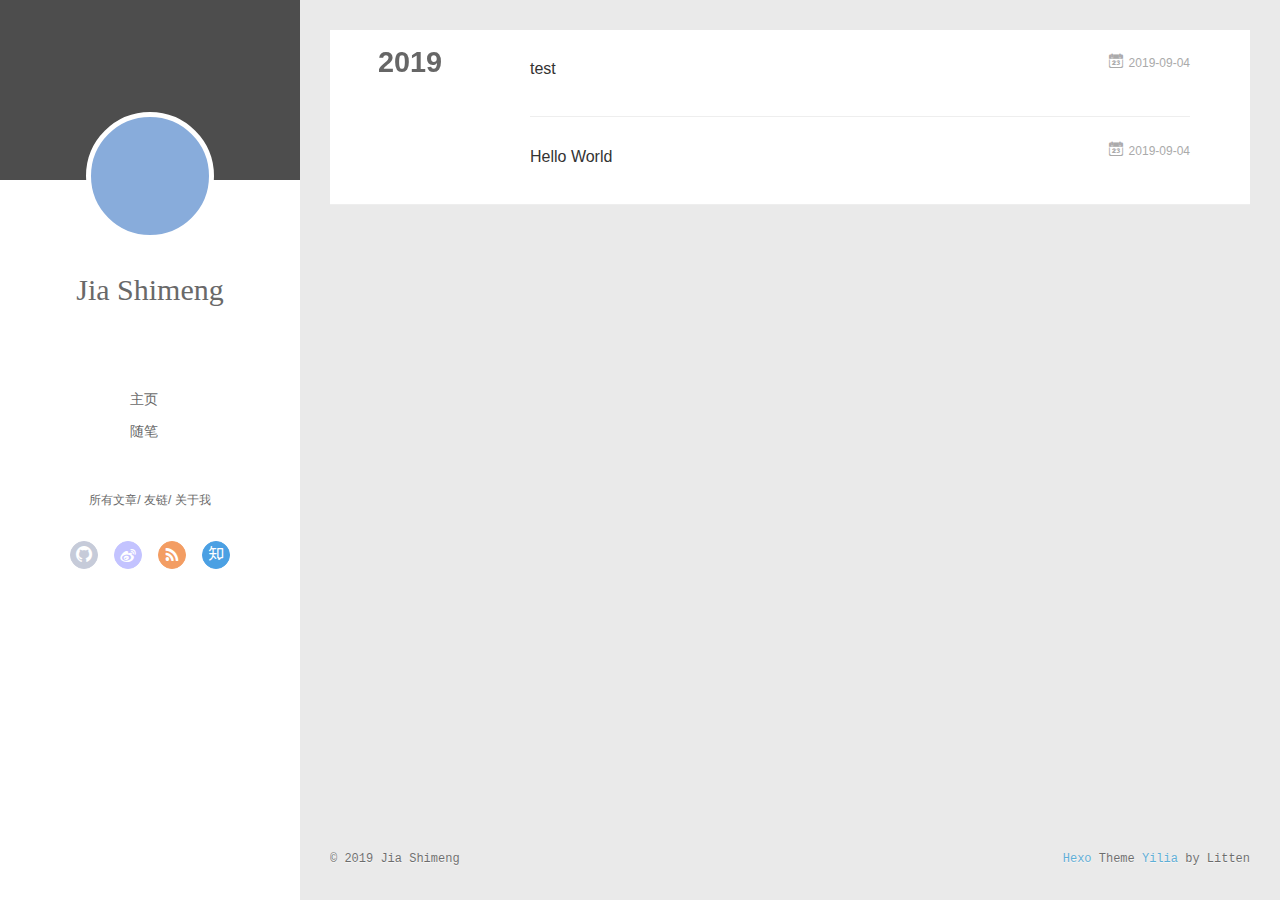
==== commit 5c4ef221: "Site updated: 2019-10-08 11:31:23" ====
--- a/archives/index.html
+++ b/archives/index.html
@@ -1,60 +1,13 @@
 <!DOCTYPE html>
-
-
-
-
-
-<html lang="zh-CN">
-<head>
-  <meta charset="UTF-8">
-<meta name="viewport" content="width=device-width, initial-scale=1, maximum-scale=2">
-<meta name="theme-color" content="#222">
-<meta name="generator" content="Hexo 3.9.0">
-  <link rel="apple-touch-icon" sizes="180x180" href="/images/apple-touch-icon-next.png?v=7.4.1">
-  <link rel="icon" type="image/png" sizes="32x32" href="/images/favicon-32x32-next.png?v=7.4.1">
-  <link rel="icon" type="image/png" sizes="16x16" href="/images/favicon-16x16-next.png?v=7.4.1">
-  <link rel="mask-icon" href="/images/logo.svg?v=7.4.1" color="#222">
-
-<link rel="stylesheet" href="/css/main.css?v=7.4.1">
-
-
-<link rel="stylesheet" href="/lib/font-awesome/css/font-awesome.min.css?v=4.7.0">
-
-
-<script id="hexo-configurations">
-  var NexT = window.NexT || {};
-  var CONFIG = {
-    root: '/',
-    scheme: 'Muse',
-    version: '7.4.1',
-    exturl: false,
-    sidebar: {"position":"left","display":"post","offset":12,"onmobile":false},
-    copycode: {"enable":false,"show_result":false,"style":null},
-    back2top: {"enable":true,"sidebar":false,"scrollpercent":false},
-    bookmark: {"enable":false,"color":"#222","save":"auto"},
-    fancybox: false,
-    mediumzoom: false,
-    lazyload: false,
-    pangu: false,
-    algolia: {
-      appID: '',
-      apiKey: '',
-      indexName: '',
-      hits: {"per_page":10},
-      labels: {"input_placeholder":"Search for Posts","hits_empty":"We didn't find any results for the search: ${query}","hits_stats":"${hits} results found in ${time} ms"}
-    },
-    localsearch: {"enable":false,"trigger":"auto","top_n_per_article":1,"unescape":false,"preload":false},
-    path: '',
-    motion: {"enable":true,"async":false,"transition":{"post_block":"fadeIn","post_header":"slideDownIn","post_body":"slideDownIn","coll_header":"slideLeftIn","sidebar":"slideUpIn"}},
-    translation: {
-      copy_button: '复制',
-      copy_success: '复制成功',
-      copy_failure: '复制失败'
-    },
-    sidebarPadding: 40
-  };
-</script>
-
+<html>
+<head><meta name="generator" content="Hexo 3.9.0">
+  <meta charset="utf-8">
+  
+  <meta name="renderer" content="webkit">
+  <meta http-equiv="X-UA-Compatible" content="IE=edge">
+  <link rel="dns-prefetch" href="http://yoursite.com">
+  <title>Archives | Vurtune&#39;s blog</title>
+  <meta name="viewport" content="width=device-width, initial-scale=1, maximum-scale=1">
   <meta property="og:type" content="website">
 <meta property="og:title" content="Vurtune&#39;s blog">
 <meta property="og:url" content="http://yoursite.com/archives/index.html">
@@ -62,440 +15,456 @@
 <meta property="og:locale" content="zh-CN">
 <meta name="twitter:card" content="summary">
 <meta name="twitter:title" content="Vurtune&#39;s blog">
-  <link rel="canonical" href="http://yoursite.com/archives/">
-
-
-<script id="page-configurations">
-  // https://hexo.io/docs/variables.html
-  CONFIG.page = {
-    sidebar: "",
-    isHome: false,
-    isPost: false,
-    isPage: false,
-    isArchive: true
-  };
+  
+    <link rel="alternative" href="/atom.xml" title="Vurtune&#39;s blog" type="application/atom+xml">
+  
+  
+    <link rel="icon" href="/favicon.png">
+  
+  <link rel="stylesheet" type="text/css" href="/./main.0cf68a.css">
+  <style type="text/css">
+  
+    #container.show {
+      background: linear-gradient(200deg,#a0cfe4,#e8c37e);
+    }
+  </style>
+  
+
+  
+
+</head>
+</html>
+<body>
+  <div id="container" q-class="show:isCtnShow">
+    <canvas id="anm-canvas" class="anm-canvas"></canvas>
+    <div class="left-col" q-class="show:isShow">
+      
+<div class="overlay" style="background: #4d4d4d"></div>
+<div class="intrude-less">
+	<header id="header" class="inner">
+		<a href="/" class="profilepic">
+			<img src="" class="js-avatar">
+		</a>
+		<hgroup>
+		  <h1 class="header-author"><a href="/">Jia Shimeng</a></h1>
+		</hgroup>
+		
+
+		<nav class="header-menu">
+			<ul>
+			
+				<li><a href="/">主页</a></li>
+	        
+				<li><a href="/tags/随笔/">随笔</a></li>
+	        
+			</ul>
+		</nav>
+		<nav class="header-smart-menu">
+    		
+    			
+    			<a q-on="click: openSlider(e, 'innerArchive')" href="javascript:void(0)">所有文章</a>
+    			
+            
+    			
+    			<a q-on="click: openSlider(e, 'friends')" href="javascript:void(0)">友链</a>
+    			
+            
+    			
+    			<a q-on="click: openSlider(e, 'aboutme')" href="javascript:void(0)">关于我</a>
+    			
+            
+		</nav>
+		<nav class="header-nav">
+			<div class="social">
+				
+					<a class="github" target="_blank" href="#" title="github"><i class="icon-github"></i></a>
+		        
+					<a class="weibo" target="_blank" href="#" title="weibo"><i class="icon-weibo"></i></a>
+		        
+					<a class="rss" target="_blank" href="#" title="rss"><i class="icon-rss"></i></a>
+		        
+					<a class="zhihu" target="_blank" href="#" title="zhihu"><i class="icon-zhihu"></i></a>
+		        
+			</div>
+		</nav>
+	</header>		
+</div>
+
+    </div>
+    <div class="mid-col" q-class="show:isShow,hide:isShow|isFalse">
+      
+<nav id="mobile-nav">
+  	<div class="overlay js-overlay" style="background: #4d4d4d"></div>
+	<div class="btnctn js-mobile-btnctn">
+  		<div class="slider-trigger list" q-on="click: openSlider(e)"><i class="icon icon-sort"></i></div>
+	</div>
+	<div class="intrude-less">
+		<header id="header" class="inner">
+			<div class="profilepic">
+				<img src="" class="js-avatar">
+			</div>
+			<hgroup>
+			  <h1 class="header-author js-header-author">Jia Shimeng</h1>
+			</hgroup>
+			
+			
+			
+				
+			
+				
+			
+			
+			
+			<nav class="header-nav">
+				<div class="social">
+					
+						<a class="github" target="_blank" href="#" title="github"><i class="icon-github"></i></a>
+			        
+						<a class="weibo" target="_blank" href="#" title="weibo"><i class="icon-weibo"></i></a>
+			        
+						<a class="rss" target="_blank" href="#" title="rss"><i class="icon-rss"></i></a>
+			        
+						<a class="zhihu" target="_blank" href="#" title="zhihu"><i class="icon-zhihu"></i></a>
+			        
+				</div>
+			</nav>
+
+			<nav class="header-menu js-header-menu">
+				<ul style="width: 50%">
+				
+				
+					<li style="width: 50%"><a href="/">主页</a></li>
+		        
+					<li style="width: 50%"><a href="/tags/随笔/">随笔</a></li>
+		        
+				</ul>
+			</nav>
+		</header>				
+	</div>
+	<div class="mobile-mask" style="display:none" q-show="isShow"></div>
+</nav>
+
+      <div id="wrapper" class="body-wrap">
+        <div class="menu-l">
+          <div class="canvas-wrap">
+            <canvas data-colors="#eaeaea" data-sectionHeight="100" data-contentId="js-content" id="myCanvas1" class="anm-canvas"></canvas>
+          </div>
+          <div id="js-content" class="content-ll">
+            
+  
+  
+    
+    
+      
+      
+      <section class="archives-wrap">
+        <div class="archive-year-wrap">
+          <a href="/archives/2019" class="archive-year">2019</a>
+        </div>
+        <div class="archives">
+    
+    <article class="archive-article archive-type-post">
+  <div class="archive-article-inner">
+    <header class="archive-article-header">
+      	<div class="article-meta">
+	      	<a href="/2019/09/04/test/" class="archive-article-date">
+  	<time datetime="2019-09-04T07:00:32.000Z" itemprop="datePublished"><i class="icon-calendar icon"></i>2019-09-04</time>
+</a>
+        </div>
+    	 
+  
+    <h1 itemprop="name">
+      <a class="archive-article-title" href="/2019/09/04/test/">test</a>
+    </h1>
+  
+
+        <div class="article-info info-on-right">
+          
+          
+
+        </div>
+        <div class="clearfix"></div>
+    </header>
+  </div>
+</article>
+  
+    
+    
+    <article class="archive-article archive-type-post">
+  <div class="archive-article-inner">
+    <header class="archive-article-header">
+      	<div class="article-meta">
+	      	<a href="/2019/09/04/hello-world/" class="archive-article-date">
+  	<time datetime="2019-09-04T06:08:11.538Z" itemprop="datePublished"><i class="icon-calendar icon"></i>2019-09-04</time>
+</a>
+        </div>
+    	 
+  
+    <h1 itemprop="name">
+      <a class="archive-article-title" href="/2019/09/04/hello-world/">Hello World</a>
+    </h1>
+  
+
+        <div class="article-info info-on-right">
+          
+          
+
+        </div>
+        <div class="clearfix"></div>
+    </header>
+  </div>
+</article>
+  
+  
+    </div></section>
+  
+
+    
+
+
+          </div>
+        </div>
+      </div>
+      <footer id="footer">
+  <div class="outer">
+    <div id="footer-info">
+    	<div class="footer-left">
+    		&copy; 2019 Jia Shimeng
+    	</div>
+      	<div class="footer-right">
+      		<a href="http://hexo.io/" target="_blank">Hexo</a>  Theme <a href="https://github.com/litten/hexo-theme-yilia" target="_blank">Yilia</a> by Litten
+      	</div>
+    </div>
+  </div>
+</footer>
+    </div>
+    <script>
+	var yiliaConfig = {
+		mathjax: false,
+		isHome: false,
+		isPost: false,
+		isArchive: true,
+		isTag: false,
+		isCategory: false,
+		open_in_new: false,
+		toc_hide_index: true,
+		root: "/",
+		innerArchive: true,
+		showTags: false
+	}
 </script>
 
-  <title>归档 | Vurtune's blog</title>
-  
-
-
-
-
-
-
-
-
-  <noscript>
-  <style>
-  .use-motion .brand,
-  .use-motion .menu-item,
-  .sidebar-inner,
-  .use-motion .post-block,
-  .use-motion .pagination,
-  .use-motion .comments,
-  .use-motion .post-header,
-  .use-motion .post-body,
-  .use-motion .collection-header { opacity: initial; }
-
-  .use-motion .logo,
-  .use-motion .site-title,
-  .use-motion .site-subtitle {
-    opacity: initial;
-    top: initial;
-  }
-
-  .use-motion .logo-line-before i { left: initial; }
-  .use-motion .logo-line-after i { right: initial; }
-  </style>
-</noscript>
-
-</head>
-
-<body itemscope itemtype="http://schema.org/WebPage">
-  <div class="container use-motion">
-    <div class="headband"></div>
-
-    <header id="header" class="header" itemscope itemtype="http://schema.org/WPHeader">
-      <div class="header-inner"><div class="site-brand-container">
-  <div class="site-meta">
-
-    <div>
-      <a href="/" class="brand" rel="start">
-        <span class="logo-line-before"><i></i></span>
-        <span class="site-title">Vurtune's blog</span>
-        <span class="logo-line-after"><i></i></span>
-      </a>
+<script>!function(t){function n(e){if(r[e])return r[e].exports;var i=r[e]={exports:{},id:e,loaded:!1};return t[e].call(i.exports,i,i.exports,n),i.loaded=!0,i.exports}var r={};n.m=t,n.c=r,n.p="./",n(0)}([function(t,n,r){r(195),t.exports=r(191)},function(t,n,r){var e=r(3),i=r(52),o=r(27),u=r(28),c=r(53),f="prototype",a=function(t,n,r){var s,l,h,v,p=t&a.F,d=t&a.G,y=t&a.S,g=t&a.P,b=t&a.B,m=d?e:y?e[n]||(e[n]={}):(e[n]||{})[f],x=d?i:i[n]||(i[n]={}),w=x[f]||(x[f]={});d&&(r=n);for(s in r)l=!p&&m&&void 0!==m[s],h=(l?m:r)[s],v=b&&l?c(h,e):g&&"function"==typeof h?c(Function.call,h):h,m&&u(m,s,h,t&a.U),x[s]!=h&&o(x,s,v),g&&w[s]!=h&&(w[s]=h)};e.core=i,a.F=1,a.G=2,a.S=4,a.P=8,a.B=16,a.W=32,a.U=64,a.R=128,t.exports=a},function(t,n,r){var e=r(6);t.exports=function(t){if(!e(t))throw TypeError(t+" is not an object!");return t}},function(t,n){var r=t.exports="undefined"!=typeof window&&window.Math==Math?window:"undefined"!=typeof self&&self.Math==Math?self:Function("return this")();"number"==typeof __g&&(__g=r)},function(t,n){t.exports=function(t){try{return!!t()}catch(t){return!0}}},function(t,n){var r=t.exports="undefined"!=typeof window&&window.Math==Math?window:"undefined"!=typeof self&&self.Math==Math?self:Function("return this")();"number"==typeof __g&&(__g=r)},function(t,n){t.exports=function(t){return"object"==typeof t?null!==t:"function"==typeof t}},function(t,n,r){var e=r(126)("wks"),i=r(76),o=r(3).Symbol,u="function"==typeof o;(t.exports=function(t){return e[t]||(e[t]=u&&o[t]||(u?o:i)("Symbol."+t))}).store=e},function(t,n){var r={}.hasOwnProperty;t.exports=function(t,n){return r.call(t,n)}},function(t,n,r){var e=r(94),i=r(33);t.exports=function(t){return e(i(t))}},function(t,n,r){t.exports=!r(4)(function(){return 7!=Object.defineProperty({},"a",{get:function(){return 7}}).a})},function(t,n,r){var e=r(2),i=r(167),o=r(50),u=Object.defineProperty;n.f=r(10)?Object.defineProperty:function(t,n,r){if(e(t),n=o(n,!0),e(r),i)try{return u(t,n,r)}catch(t){}if("get"in r||"set"in r)throw TypeError("Accessors not supported!");return"value"in r&&(t[n]=r.value),t}},function(t,n,r){t.exports=!r(18)(function(){return 7!=Object.defineProperty({},"a",{get:function(){return 7}}).a})},function(t,n,r){var e=r(14),i=r(22);t.exports=r(12)?function(t,n,r){return e.f(t,n,i(1,r))}:function(t,n,r){return t[n]=r,t}},function(t,n,r){var e=r(20),i=r(58),o=r(42),u=Object.defineProperty;n.f=r(12)?Object.defineProperty:function(t,n,r){if(e(t),n=o(n,!0),e(r),i)try{return u(t,n,r)}catch(t){}if("get"in r||"set"in r)throw TypeError("Accessors not supported!");return"value"in r&&(t[n]=r.value),t}},function(t,n,r){var e=r(40)("wks"),i=r(23),o=r(5).Symbol,u="function"==typeof o;(t.exports=function(t){return e[t]||(e[t]=u&&o[t]||(u?o:i)("Symbol."+t))}).store=e},function(t,n,r){var e=r(67),i=Math.min;t.exports=function(t){return t>0?i(e(t),9007199254740991):0}},function(t,n,r){var e=r(46);t.exports=function(t){return Object(e(t))}},function(t,n){t.exports=function(t){try{return!!t()}catch(t){return!0}}},function(t,n,r){var e=r(63),i=r(34);t.exports=Object.keys||function(t){return e(t,i)}},function(t,n,r){var e=r(21);t.exports=function(t){if(!e(t))throw TypeError(t+" is not an object!");return t}},function(t,n){t.exports=function(t){return"object"==typeof t?null!==t:"function"==typeof t}},function(t,n){t.exports=function(t,n){return{enumerable:!(1&t),configurable:!(2&t),writable:!(4&t),value:n}}},function(t,n){var r=0,e=Math.random();t.exports=function(t){return"Symbol(".concat(void 0===t?"":t,")_",(++r+e).toString(36))}},function(t,n){var r={}.hasOwnProperty;t.exports=function(t,n){return r.call(t,n)}},function(t,n){var r=t.exports={version:"2.4.0"};"number"==typeof __e&&(__e=r)},function(t,n){t.exports=function(t){if("function"!=typeof t)throw TypeError(t+" is not a function!");return t}},function(t,n,r){var e=r(11),i=r(66);t.exports=r(10)?function(t,n,r){return e.f(t,n,i(1,r))}:function(t,n,r){return t[n]=r,t}},function(t,n,r){var e=r(3),i=r(27),o=r(24),u=r(76)("src"),c="toString",f=Function[c],a=(""+f).split(c);r(52).inspectSource=function(t){return f.call(t)},(t.exports=function(t,n,r,c){var f="function"==typeof r;f&&(o(r,"name")||i(r,"name",n)),t[n]!==r&&(f&&(o(r,u)||i(r,u,t[n]?""+t[n]:a.join(String(n)))),t===e?t[n]=r:c?t[n]?t[n]=r:i(t,n,r):(delete t[n],i(t,n,r)))})(Function.prototype,c,function(){return"function"==typeof this&&this[u]||f.call(this)})},function(t,n,r){var e=r(1),i=r(4),o=r(46),u=function(t,n,r,e){var i=String(o(t)),u="<"+n;return""!==r&&(u+=" "+r+'="'+String(e).replace(/"/g,"&quot;")+'"'),u+">"+i+"</"+n+">"};t.exports=function(t,n){var r={};r[t]=n(u),e(e.P+e.F*i(function(){var n=""[t]('"');return n!==n.toLowerCase()||n.split('"').length>3}),"String",r)}},function(t,n,r){var e=r(115),i=r(46);t.exports=function(t){return e(i(t))}},function(t,n,r){var e=r(116),i=r(66),o=r(30),u=r(50),c=r(24),f=r(167),a=Object.getOwnPropertyDescriptor;n.f=r(10)?a:function(t,n){if(t=o(t),n=u(n,!0),f)try{return a(t,n)}catch(t){}if(c(t,n))return i(!e.f.call(t,n),t[n])}},function(t,n,r){var e=r(24),i=r(17),o=r(145)("IE_PROTO"),u=Object.prototype;t.exports=Object.getPrototypeOf||function(t){return t=i(t),e(t,o)?t[o]:"function"==typeof t.constructor&&t instanceof t.constructor?t.constructor.prototype:t instanceof Object?u:null}},function(t,n){t.exports=function(t){if(void 0==t)throw TypeError("Can't call method on  "+t);return t}},function(t,n){t.exports="constructor,hasOwnProperty,isPrototypeOf,propertyIsEnumerable,toLocaleString,toString,valueOf".split(",")},function(t,n){t.exports={}},function(t,n){t.exports=!0},function(t,n){n.f={}.propertyIsEnumerable},function(t,n,r){var e=r(14).f,i=r(8),o=r(15)("toStringTag");t.exports=function(t,n,r){t&&!i(t=r?t:t.prototype,o)&&e(t,o,{configurable:!0,value:n})}},function(t,n,r){var e=r(40)("keys"),i=r(23);t.exports=function(t){return e[t]||(e[t]=i(t))}},function(t,n,r){var e=r(5),i="__core-js_shared__",o=e[i]||(e[i]={});t.exports=function(t){return o[t]||(o[t]={})}},function(t,n){var r=Math.ceil,e=Math.floor;t.exports=function(t){return isNaN(t=+t)?0:(t>0?e:r)(t)}},function(t,n,r){var e=r(21);t.exports=function(t,n){if(!e(t))return t;var r,i;if(n&&"function"==typeof(r=t.toString)&&!e(i=r.call(t)))return i;if("function"==typeof(r=t.valueOf)&&!e(i=r.call(t)))return i;if(!n&&"function"==typeof(r=t.toString)&&!e(i=r.call(t)))return i;throw TypeError("Can't convert object to primitive value")}},function(t,n,r){var e=r(5),i=r(25),o=r(36),u=r(44),c=r(14).f;t.exports=function(t){var n=i.Symbol||(i.Symbol=o?{}:e.Symbol||{});"_"==t.charAt(0)||t in n||c(n,t,{value:u.f(t)})}},function(t,n,r){n.f=r(15)},function(t,n){var r={}.toString;t.exports=function(t){return r.call(t).slice(8,-1)}},function(t,n){t.exports=function(t){if(void 0==t)throw TypeError("Can't call method on  "+t);return t}},function(t,n,r){var e=r(4);t.exports=function(t,n){return!!t&&e(function(){n?t.call(null,function(){},1):t.call(null)})}},function(t,n,r){var e=r(53),i=r(115),o=r(17),u=r(16),c=r(203);t.exports=function(t,n){var r=1==t,f=2==t,a=3==t,s=4==t,l=6==t,h=5==t||l,v=n||c;return function(n,c,p){for(var d,y,g=o(n),b=i(g),m=e(c,p,3),x=u(b.length),w=0,S=r?v(n,x):f?v(n,0):void 0;x>w;w++)if((h||w in b)&&(d=b[w],y=m(d,w,g),t))if(r)S[w]=y;else if(y)switch(t){case 3:return!0;case 5:return d;case 6:return w;case 2:S.push(d)}else if(s)return!1;return l?-1:a||s?s:S}}},function(t,n,r){var e=r(1),i=r(52),o=r(4);t.exports=function(t,n){var r=(i.Object||{})[t]||Object[t],u={};u[t]=n(r),e(e.S+e.F*o(function(){r(1)}),"Object",u)}},function(t,n,r){var e=r(6);t.exports=function(t,n){if(!e(t))return t;var r,i;if(n&&"function"==typeof(r=t.toString)&&!e(i=r.call(t)))return i;if("function"==typeof(r=t.valueOf)&&!e(i=r.call(t)))return i;if(!n&&"function"==typeof(r=t.toString)&&!e(i=r.call(t)))return i;throw TypeError("Can't convert object to primitive value")}},function(t,n,r){var e=r(5),i=r(25),o=r(91),u=r(13),c="prototype",f=function(t,n,r){var a,s,l,h=t&f.F,v=t&f.G,p=t&f.S,d=t&f.P,y=t&f.B,g=t&f.W,b=v?i:i[n]||(i[n]={}),m=b[c],x=v?e:p?e[n]:(e[n]||{})[c];v&&(r=n);for(a in r)(s=!h&&x&&void 0!==x[a])&&a in b||(l=s?x[a]:r[a],b[a]=v&&"function"!=typeof x[a]?r[a]:y&&s?o(l,e):g&&x[a]==l?function(t){var n=function(n,r,e){if(this instanceof t){switch(arguments.length){case 0:return new t;case 1:return new t(n);case 2:return new t(n,r)}return new t(n,r,e)}return t.apply(this,arguments)};return n[c]=t[c],n}(l):d&&"function"==typeof l?o(Function.call,l):l,d&&((b.virtual||(b.virtual={}))[a]=l,t&f.R&&m&&!m[a]&&u(m,a,l)))};f.F=1,f.G=2,f.S=4,f.P=8,f.B=16,f.W=32,f.U=64,f.R=128,t.exports=f},function(t,n){var r=t.exports={version:"2.4.0"};"number"==typeof __e&&(__e=r)},function(t,n,r){var e=r(26);t.exports=function(t,n,r){if(e(t),void 0===n)return t;switch(r){case 1:return function(r){return t.call(n,r)};case 2:return function(r,e){return t.call(n,r,e)};case 3:return function(r,e,i){return t.call(n,r,e,i)}}return function(){return t.apply(n,arguments)}}},function(t,n,r){var e=r(183),i=r(1),o=r(126)("metadata"),u=o.store||(o.store=new(r(186))),c=function(t,n,r){var i=u.get(t);if(!i){if(!r)return;u.set(t,i=new e)}var o=i.get(n);if(!o){if(!r)return;i.set(n,o=new e)}return o},f=function(t,n,r){var e=c(n,r,!1);return void 0!==e&&e.has(t)},a=function(t,n,r){var e=c(n,r,!1);return void 0===e?void 0:e.get(t)},s=function(t,n,r,e){c(r,e,!0).set(t,n)},l=function(t,n){var r=c(t,n,!1),e=[];return r&&r.forEach(function(t,n){e.push(n)}),e},h=function(t){return void 0===t||"symbol"==typeof t?t:String(t)},v=function(t){i(i.S,"Reflect",t)};t.exports={store:u,map:c,has:f,get:a,set:s,keys:l,key:h,exp:v}},function(t,n,r){"use strict";if(r(10)){var e=r(69),i=r(3),o=r(4),u=r(1),c=r(127),f=r(152),a=r(53),s=r(68),l=r(66),h=r(27),v=r(73),p=r(67),d=r(16),y=r(75),g=r(50),b=r(24),m=r(180),x=r(114),w=r(6),S=r(17),_=r(137),O=r(70),E=r(32),P=r(71).f,j=r(154),F=r(76),M=r(7),A=r(48),N=r(117),T=r(146),I=r(155),k=r(80),L=r(123),R=r(74),C=r(130),D=r(160),U=r(11),W=r(31),G=U.f,B=W.f,V=i.RangeError,z=i.TypeError,q=i.Uint8Array,K="ArrayBuffer",J="Shared"+K,Y="BYTES_PER_ELEMENT",H="prototype",$=Array[H],X=f.ArrayBuffer,Q=f.DataView,Z=A(0),tt=A(2),nt=A(3),rt=A(4),et=A(5),it=A(6),ot=N(!0),ut=N(!1),ct=I.values,ft=I.keys,at=I.entries,st=$.lastIndexOf,lt=$.reduce,ht=$.reduceRight,vt=$.join,pt=$.sort,dt=$.slice,yt=$.toString,gt=$.toLocaleString,bt=M("iterator"),mt=M("toStringTag"),xt=F("typed_constructor"),wt=F("def_constructor"),St=c.CONSTR,_t=c.TYPED,Ot=c.VIEW,Et="Wrong length!",Pt=A(1,function(t,n){return Tt(T(t,t[wt]),n)}),jt=o(function(){return 1===new q(new Uint16Array([1]).buffer)[0]}),Ft=!!q&&!!q[H].set&&o(function(){new q(1).set({})}),Mt=function(t,n){if(void 0===t)throw z(Et);var r=+t,e=d(t);if(n&&!m(r,e))throw V(Et);return e},At=function(t,n){var r=p(t);if(r<0||r%n)throw V("Wrong offset!");return r},Nt=function(t){if(w(t)&&_t in t)return t;throw z(t+" is not a typed array!")},Tt=function(t,n){if(!(w(t)&&xt in t))throw z("It is not a typed array constructor!");return new t(n)},It=function(t,n){return kt(T(t,t[wt]),n)},kt=function(t,n){for(var r=0,e=n.length,i=Tt(t,e);e>r;)i[r]=n[r++];return i},Lt=function(t,n,r){G(t,n,{get:function(){return this._d[r]}})},Rt=function(t){var n,r,e,i,o,u,c=S(t),f=arguments.length,s=f>1?arguments[1]:void 0,l=void 0!==s,h=j(c);if(void 0!=h&&!_(h)){for(u=h.call(c),e=[],n=0;!(o=u.next()).done;n++)e.push(o.value);c=e}for(l&&f>2&&(s=a(s,arguments[2],2)),n=0,r=d(c.length),i=Tt(this,r);r>n;n++)i[n]=l?s(c[n],n):c[n];return i},Ct=function(){for(var t=0,n=arguments.length,r=Tt(this,n);n>t;)r[t]=arguments[t++];return r},Dt=!!q&&o(function(){gt.call(new q(1))}),Ut=function(){return gt.apply(Dt?dt.call(Nt(this)):Nt(this),arguments)},Wt={copyWithin:function(t,n){return D.call(Nt(this),t,n,arguments.length>2?arguments[2]:void 0)},every:function(t){return rt(Nt(this),t,arguments.length>1?arguments[1]:void 0)},fill:function(t){return C.apply(Nt(this),arguments)},filter:function(t){return It(this,tt(Nt(this),t,arguments.length>1?arguments[1]:void 0))},find:function(t){return et(Nt(this),t,arguments.length>1?arguments[1]:void 0)},findIndex:function(t){return it(Nt(this),t,arguments.length>1?arguments[1]:void 0)},forEach:function(t){Z(Nt(this),t,arguments.length>1?arguments[1]:void 0)},indexOf:function(t){return ut(Nt(this),t,arguments.length>1?arguments[1]:void 0)},includes:function(t){return ot(Nt(this),t,arguments.length>1?arguments[1]:void 0)},join:function(t){return vt.apply(Nt(this),arguments)},lastIndexOf:function(t){return st.apply(Nt(this),arguments)},map:function(t){return Pt(Nt(this),t,arguments.length>1?arguments[1]:void 0)},reduce:function(t){return lt.apply(Nt(this),arguments)},reduceRight:function(t){return ht.apply(Nt(this),arguments)},reverse:function(){for(var t,n=this,r=Nt(n).length,e=Math.floor(r/2),i=0;i<e;)t=n[i],n[i++]=n[--r],n[r]=t;return n},some:function(t){return nt(Nt(this),t,arguments.length>1?arguments[1]:void 0)},sort:function(t){return pt.call(Nt(this),t)},subarray:function(t,n){var r=Nt(this),e=r.length,i=y(t,e);return new(T(r,r[wt]))(r.buffer,r.byteOffset+i*r.BYTES_PER_ELEMENT,d((void 0===n?e:y(n,e))-i))}},Gt=function(t,n){return It(this,dt.call(Nt(this),t,n))},Bt=function(t){Nt(this);var n=At(arguments[1],1),r=this.length,e=S(t),i=d(e.length),o=0;if(i+n>r)throw V(Et);for(;o<i;)this[n+o]=e[o++]},Vt={entries:function(){return at.call(Nt(this))},keys:function(){return ft.call(Nt(this))},values:function(){return ct.call(Nt(this))}},zt=function(t,n){return w(t)&&t[_t]&&"symbol"!=typeof n&&n in t&&String(+n)==String(n)},qt=function(t,n){return zt(t,n=g(n,!0))?l(2,t[n]):B(t,n)},Kt=function(t,n,r){return!(zt(t,n=g(n,!0))&&w(r)&&b(r,"value"))||b(r,"get")||b(r,"set")||r.configurable||b(r,"writable")&&!r.writable||b(r,"enumerable")&&!r.enumerable?G(t,n,r):(t[n]=r.value,t)};St||(W.f=qt,U.f=Kt),u(u.S+u.F*!St,"Object",{getOwnPropertyDescriptor:qt,defineProperty:Kt}),o(function(){yt.call({})})&&(yt=gt=function(){return vt.call(this)});var Jt=v({},Wt);v(Jt,Vt),h(Jt,bt,Vt.values),v(Jt,{slice:Gt,set:Bt,constructor:function(){},toString:yt,toLocaleString:Ut}),Lt(Jt,"buffer","b"),Lt(Jt,"byteOffset","o"),Lt(Jt,"byteLength","l"),Lt(Jt,"length","e"),G(Jt,mt,{get:function(){return this[_t]}}),t.exports=function(t,n,r,f){f=!!f;var a=t+(f?"Clamped":"")+"Array",l="Uint8Array"!=a,v="get"+t,p="set"+t,y=i[a],g=y||{},b=y&&E(y),m=!y||!c.ABV,S={},_=y&&y[H],j=function(t,r){var e=t._d;return e.v[v](r*n+e.o,jt)},F=function(t,r,e){var i=t._d;f&&(e=(e=Math.round(e))<0?0:e>255?255:255&e),i.v[p](r*n+i.o,e,jt)},M=function(t,n){G(t,n,{get:function(){return j(this,n)},set:function(t){return F(this,n,t)},enumerable:!0})};m?(y=r(function(t,r,e,i){s(t,y,a,"_d");var o,u,c,f,l=0,v=0;if(w(r)){if(!(r instanceof X||(f=x(r))==K||f==J))return _t in r?kt(y,r):Rt.call(y,r);o=r,v=At(e,n);var p=r.byteLength;if(void 0===i){if(p%n)throw V(Et);if((u=p-v)<0)throw V(Et)}else if((u=d(i)*n)+v>p)throw V(Et);c=u/n}else c=Mt(r,!0),u=c*n,o=new X(u);for(h(t,"_d",{b:o,o:v,l:u,e:c,v:new Q(o)});l<c;)M(t,l++)}),_=y[H]=O(Jt),h(_,"constructor",y)):L(function(t){new y(null),new y(t)},!0)||(y=r(function(t,r,e,i){s(t,y,a);var o;return w(r)?r instanceof X||(o=x(r))==K||o==J?void 0!==i?new g(r,At(e,n),i):void 0!==e?new g(r,At(e,n)):new g(r):_t in r?kt(y,r):Rt.call(y,r):new g(Mt(r,l))}),Z(b!==Function.prototype?P(g).concat(P(b)):P(g),function(t){t in y||h(y,t,g[t])}),y[H]=_,e||(_.constructor=y));var A=_[bt],N=!!A&&("values"==A.name||void 0==A.name),T=Vt.values;h(y,xt,!0),h(_,_t,a),h(_,Ot,!0),h(_,wt,y),(f?new y(1)[mt]==a:mt in _)||G(_,mt,{get:function(){return a}}),S[a]=y,u(u.G+u.W+u.F*(y!=g),S),u(u.S,a,{BYTES_PER_ELEMENT:n,from:Rt,of:Ct}),Y in _||h(_,Y,n),u(u.P,a,Wt),R(a),u(u.P+u.F*Ft,a,{set:Bt}),u(u.P+u.F*!N,a,Vt),u(u.P+u.F*(_.toString!=yt),a,{toString:yt}),u(u.P+u.F*o(function(){new y(1).slice()}),a,{slice:Gt}),u(u.P+u.F*(o(function(){return[1,2].toLocaleString()!=new y([1,2]).toLocaleString()})||!o(function(){_.toLocaleString.call([1,2])})),a,{toLocaleString:Ut}),k[a]=N?A:T,e||N||h(_,bt,T)}}else t.exports=function(){}},function(t,n){var r={}.toString;t.exports=function(t){return r.call(t).slice(8,-1)}},function(t,n,r){var e=r(21),i=r(5).document,o=e(i)&&e(i.createElement);t.exports=function(t){return o?i.createElement(t):{}}},function(t,n,r){t.exports=!r(12)&&!r(18)(function(){return 7!=Object.defineProperty(r(57)("div"),"a",{get:function(){return 7}}).a})},function(t,n,r){"use strict";var e=r(36),i=r(51),o=r(64),u=r(13),c=r(8),f=r(35),a=r(96),s=r(38),l=r(103),h=r(15)("iterator"),v=!([].keys&&"next"in[].keys()),p="keys",d="values",y=function(){return this};t.exports=function(t,n,r,g,b,m,x){a(r,n,g);var w,S,_,O=function(t){if(!v&&t in F)return F[t];switch(t){case p:case d:return function(){return new r(this,t)}}return function(){return new r(this,t)}},E=n+" Iterator",P=b==d,j=!1,F=t.prototype,M=F[h]||F["@@iterator"]||b&&F[b],A=M||O(b),N=b?P?O("entries"):A:void 0,T="Array"==n?F.entries||M:M;if(T&&(_=l(T.call(new t)))!==Object.prototype&&(s(_,E,!0),e||c(_,h)||u(_,h,y)),P&&M&&M.name!==d&&(j=!0,A=function(){return M.call(this)}),e&&!x||!v&&!j&&F[h]||u(F,h,A),f[n]=A,f[E]=y,b)if(w={values:P?A:O(d),keys:m?A:O(p),entries:N},x)for(S in w)S in F||o(F,S,w[S]);else i(i.P+i.F*(v||j),n,w);return w}},function(t,n,r){var e=r(20),i=r(100),o=r(34),u=r(39)("IE_PROTO"),c=function(){},f="prototype",a=function(){var t,n=r(57)("iframe"),e=o.length;for(n.style.display="none",r(93).appendChild(n),n.src="javascript:",t=n.contentWindow.document,t.open(),t.write("<script>document.F=Object<\/script>"),t.close(),a=t.F;e--;)delete a[f][o[e]];return a()};t.exports=Object.create||function(t,n){var r;return null!==t?(c[f]=e(t),r=new c,c[f]=null,r[u]=t):r=a(),void 0===n?r:i(r,n)}},function(t,n,r){var e=r(63),i=r(34).concat("length","prototype");n.f=Object.getOwnPropertyNames||function(t){return e(t,i)}},function(t,n){n.f=Object.getOwnPropertySymbols},function(t,n,r){var e=r(8),i=r(9),o=r(90)(!1),u=r(39)("IE_PROTO");t.exports=function(t,n){var r,c=i(t),f=0,a=[];for(r in c)r!=u&&e(c,r)&&a.push(r);for(;n.length>f;)e(c,r=n[f++])&&(~o(a,r)||a.push(r));return a}},function(t,n,r){t.exports=r(13)},function(t,n,r){var e=r(76)("meta"),i=r(6),o=r(24),u=r(11).f,c=0,f=Object.isExtensible||function(){return!0},a=!r(4)(function(){return f(Object.preventExtensions({}))}),s=function(t){u(t,e,{value:{i:"O"+ ++c,w:{}}})},l=function(t,n){if(!i(t))return"symbol"==typeof t?t:("string"==typeof t?"S":"P")+t;if(!o(t,e)){if(!f(t))return"F";if(!n)return"E";s(t)}return t[e].i},h=function(t,n){if(!o(t,e)){if(!f(t))return!0;if(!n)return!1;s(t)}return t[e].w},v=function(t){return a&&p.NEED&&f(t)&&!o(t,e)&&s(t),t},p=t.exports={KEY:e,NEED:!1,fastKey:l,getWeak:h,onFreeze:v}},function(t,n){t.exports=function(t,n){return{enumerable:!(1&t),configurable:!(2&t),writable:!(4&t),value:n}}},function(t,n){var r=Math.ceil,e=Math.floor;t.exports=function(t){return isNaN(t=+t)?0:(t>0?e:r)(t)}},function(t,n){t.exports=function(t,n,r,e){if(!(t instanceof n)||void 0!==e&&e in t)throw TypeError(r+": incorrect invocation!");return t}},function(t,n){t.exports=!1},function(t,n,r){var e=r(2),i=r(173),o=r(133),u=r(145)("IE_PROTO"),c=function(){},f="prototype",a=function(){var t,n=r(132)("iframe"),e=o.length;for(n.style.display="none",r(135).appendChild(n),n.src="javascript:",t=n.contentWindow.document,t.open(),t.write("<script>document.F=Object<\/script>"),t.close(),a=t.F;e--;)delete a[f][o[e]];return a()};t.exports=Object.create||function(t,n){var r;return null!==t?(c[f]=e(t),r=new c,c[f]=null,r[u]=t):r=a(),void 0===n?r:i(r,n)}},function(t,n,r){var e=r(175),i=r(133).concat("length","prototype");n.f=Object.getOwnPropertyNames||function(t){return e(t,i)}},function(t,n,r){var e=r(175),i=r(133);t.exports=Object.keys||function(t){return e(t,i)}},function(t,n,r){var e=r(28);t.exports=function(t,n,r){for(var i in n)e(t,i,n[i],r);return t}},function(t,n,r){"use strict";var e=r(3),i=r(11),o=r(10),u=r(7)("species");t.exports=function(t){var n=e[t];o&&n&&!n[u]&&i.f(n,u,{configurable:!0,get:function(){return this}})}},function(t,n,r){var e=r(67),i=Math.max,o=Math.min;t.exports=function(t,n){return t=e(t),t<0?i(t+n,0):o(t,n)}},function(t,n){var r=0,e=Math.random();t.exports=function(t){return"Symbol(".concat(void 0===t?"":t,")_",(++r+e).toString(36))}},function(t,n,r){var e=r(33);t.exports=function(t){return Object(e(t))}},function(t,n,r){var e=r(7)("unscopables"),i=Array.prototype;void 0==i[e]&&r(27)(i,e,{}),t.exports=function(t){i[e][t]=!0}},function(t,n,r){var e=r(53),i=r(169),o=r(137),u=r(2),c=r(16),f=r(154),a={},s={},n=t.exports=function(t,n,r,l,h){var v,p,d,y,g=h?function(){return t}:f(t),b=e(r,l,n?2:1),m=0;if("function"!=typeof g)throw TypeError(t+" is not iterable!");if(o(g)){for(v=c(t.length);v>m;m++)if((y=n?b(u(p=t[m])[0],p[1]):b(t[m]))===a||y===s)return y}else for(d=g.call(t);!(p=d.next()).done;)if((y=i(d,b,p.value,n))===a||y===s)return y};n.BREAK=a,n.RETURN=s},function(t,n){t.exports={}},function(t,n,r){var e=r(11).f,i=r(24),o=r(7)("toStringTag");t.exports=function(t,n,r){t&&!i(t=r?t:t.prototype,o)&&e(t,o,{configurable:!0,value:n})}},function(t,n,r){var e=r(1),i=r(46),o=r(4),u=r(150),c="["+u+"]",f="​+",a=RegExp("^"+c+c+"*"),s=RegExp(c+c+"*$"),l=function(t,n,r){var i={},c=o(function(){return!!u[t]()||f[t]()!=f}),a=i[t]=c?n(h):u[t];r&&(i[r]=a),e(e.P+e.F*c,"String",i)},h=l.trim=function(t,n){return t=String(i(t)),1&n&&(t=t.replace(a,"")),2&n&&(t=t.replace(s,"")),t};t.exports=l},function(t,n,r){t.exports={default:r(86),__esModule:!0}},function(t,n,r){t.exports={default:r(87),__esModule:!0}},function(t,n,r){"use strict";function e(t){return t&&t.__esModule?t:{default:t}}n.__esModule=!0;var i=r(84),o=e(i),u=r(83),c=e(u),f="function"==typeof c.default&&"symbol"==typeof o.default?function(t){return typeof t}:function(t){return t&&"function"==typeof c.default&&t.constructor===c.default&&t!==c.default.prototype?"symbol":typeof t};n.default="function"==typeof c.default&&"symbol"===f(o.default)?function(t){return void 0===t?"undefined":f(t)}:function(t){return t&&"function"==typeof c.default&&t.constructor===c.default&&t!==c.default.prototype?"symbol":void 0===t?"undefined":f(t)}},function(t,n,r){r(110),r(108),r(111),r(112),t.exports=r(25).Symbol},function(t,n,r){r(109),r(113),t.exports=r(44).f("iterator")},function(t,n){t.exports=function(t){if("function"!=typeof t)throw TypeError(t+" is not a function!");return t}},function(t,n){t.exports=function(){}},function(t,n,r){var e=r(9),i=r(106),o=r(105);t.exports=function(t){return function(n,r,u){var c,f=e(n),a=i(f.length),s=o(u,a);if(t&&r!=r){for(;a>s;)if((c=f[s++])!=c)return!0}else for(;a>s;s++)if((t||s in f)&&f[s]===r)return t||s||0;return!t&&-1}}},function(t,n,r){var e=r(88);t.exports=function(t,n,r){if(e(t),void 0===n)return t;switch(r){case 1:return function(r){return t.call(n,r)};case 2:return function(r,e){return t.call(n,r,e)};case 3:return function(r,e,i){return t.call(n,r,e,i)}}return function(){return t.apply(n,arguments)}}},function(t,n,r){var e=r(19),i=r(62),o=r(37);t.exports=function(t){var n=e(t),r=i.f;if(r)for(var u,c=r(t),f=o.f,a=0;c.length>a;)f.call(t,u=c[a++])&&n.push(u);return n}},function(t,n,r){t.exports=r(5).document&&document.documentElement},function(t,n,r){var e=r(56);t.exports=Object("z").propertyIsEnumerable(0)?Object:function(t){return"String"==e(t)?t.split(""):Object(t)}},function(t,n,r){var e=r(56);t.exports=Array.isArray||function(t){return"Array"==e(t)}},function(t,n,r){"use strict";var e=r(60),i=r(22),o=r(38),u={};r(13)(u,r(15)("iterator"),function(){return this}),t.exports=function(t,n,r){t.prototype=e(u,{next:i(1,r)}),o(t,n+" Iterator")}},function(t,n){t.exports=function(t,n){return{value:n,done:!!t}}},function(t,n,r){var e=r(19),i=r(9);t.exports=function(t,n){for(var r,o=i(t),u=e(o),c=u.length,f=0;c>f;)if(o[r=u[f++]]===n)return r}},function(t,n,r){var e=r(23)("meta"),i=r(21),o=r(8),u=r(14).f,c=0,f=Object.isExtensible||function(){return!0},a=!r(18)(function(){return f(Object.preventExtensions({}))}),s=function(t){u(t,e,{value:{i:"O"+ ++c,w:{}}})},l=function(t,n){if(!i(t))return"symbol"==typeof t?t:("string"==typeof t?"S":"P")+t;if(!o(t,e)){if(!f(t))return"F";if(!n)return"E";s(t)}return t[e].i},h=function(t,n){if(!o(t,e)){if(!f(t))return!0;if(!n)return!1;s(t)}return t[e].w},v=function(t){return a&&p.NEED&&f(t)&&!o(t,e)&&s(t),t},p=t.exports={KEY:e,NEED:!1,fastKey:l,getWeak:h,onFreeze:v}},function(t,n,r){var e=r(14),i=r(20),o=r(19);t.exports=r(12)?Object.defineProperties:function(t,n){i(t);for(var r,u=o(n),c=u.length,f=0;c>f;)e.f(t,r=u[f++],n[r]);return t}},function(t,n,r){var e=r(37),i=r(22),o=r(9),u=r(42),c=r(8),f=r(58),a=Object.getOwnPropertyDescriptor;n.f=r(12)?a:function(t,n){if(t=o(t),n=u(n,!0),f)try{return a(t,n)}catch(t){}if(c(t,n))return i(!e.f.call(t,n),t[n])}},function(t,n,r){var e=r(9),i=r(61).f,o={}.toString,u="object"==typeof window&&window&&Object.getOwnPropertyNames?Object.getOwnPropertyNames(window):[],c=function(t){try{return i(t)}catch(t){return u.slice()}};t.exports.f=function(t){return u&&"[object Window]"==o.call(t)?c(t):i(e(t))}},function(t,n,r){var e=r(8),i=r(77),o=r(39)("IE_PROTO"),u=Object.prototype;t.exports=Object.getPrototypeOf||function(t){return t=i(t),e(t,o)?t[o]:"function"==typeof t.constructor&&t instanceof t.constructor?t.constructor.prototype:t instanceof Object?u:null}},function(t,n,r){var e=r(41),i=r(33);t.exports=function(t){return function(n,r){var o,u,c=String(i(n)),f=e(r),a=c.length;return f<0||f>=a?t?"":void 0:(o=c.charCodeAt(f),o<55296||o>56319||f+1===a||(u=c.charCodeAt(f+1))<56320||u>57343?t?c.charAt(f):o:t?c.slice(f,f+2):u-56320+(o-55296<<10)+65536)}}},function(t,n,r){var e=r(41),i=Math.max,o=Math.min;t.exports=function(t,n){return t=e(t),t<0?i(t+n,0):o(t,n)}},function(t,n,r){var e=r(41),i=Math.min;t.exports=function(t){return t>0?i(e(t),9007199254740991):0}},function(t,n,r){"use strict";var e=r(89),i=r(97),o=r(35),u=r(9);t.exports=r(59)(Array,"Array",function(t,n){this._t=u(t),this._i=0,this._k=n},function(){var t=this._t,n=this._k,r=this._i++;return!t||r>=t.length?(this._t=void 0,i(1)):"keys"==n?i(0,r):"values"==n?i(0,t[r]):i(0,[r,t[r]])},"values"),o.Arguments=o.Array,e("keys"),e("values"),e("entries")},function(t,n){},function(t,n,r){"use strict";var e=r(104)(!0);r(59)(String,"String",function(t){this._t=String(t),this._i=0},function(){var t,n=this._t,r=this._i;return r>=n.length?{value:void 0,done:!0}:(t=e(n,r),this._i+=t.length,{value:t,done:!1})})},function(t,n,r){"use strict";var e=r(5),i=r(8),o=r(12),u=r(51),c=r(64),f=r(99).KEY,a=r(18),s=r(40),l=r(38),h=r(23),v=r(15),p=r(44),d=r(43),y=r(98),g=r(92),b=r(95),m=r(20),x=r(9),w=r(42),S=r(22),_=r(60),O=r(102),E=r(101),P=r(14),j=r(19),F=E.f,M=P.f,A=O.f,N=e.Symbol,T=e.JSON,I=T&&T.stringify,k="prototype",L=v("_hidden"),R=v("toPrimitive"),C={}.propertyIsEnumerable,D=s("symbol-registry"),U=s("symbols"),W=s("op-symbols"),G=Object[k],B="function"==typeof N,V=e.QObject,z=!V||!V[k]||!V[k].findChild,q=o&&a(function(){return 7!=_(M({},"a",{get:function(){return M(this,"a",{value:7}).a}})).a})?function(t,n,r){var e=F(G,n);e&&delete G[n],M(t,n,r),e&&t!==G&&M(G,n,e)}:M,K=function(t){var n=U[t]=_(N[k]);return n._k=t,n},J=B&&"symbol"==typeof N.iterator?function(t){return"symbol"==typeof t}:function(t){return t instanceof N},Y=function(t,n,r){return t===G&&Y(W,n,r),m(t),n=w(n,!0),m(r),i(U,n)?(r.enumerable?(i(t,L)&&t[L][n]&&(t[L][n]=!1),r=_(r,{enumerable:S(0,!1)})):(i(t,L)||M(t,L,S(1,{})),t[L][n]=!0),q(t,n,r)):M(t,n,r)},H=function(t,n){m(t);for(var r,e=g(n=x(n)),i=0,o=e.length;o>i;)Y(t,r=e[i++],n[r]);return t},$=function(t,n){return void 0===n?_(t):H(_(t),n)},X=function(t){var n=C.call(this,t=w(t,!0));return!(this===G&&i(U,t)&&!i(W,t))&&(!(n||!i(this,t)||!i(U,t)||i(this,L)&&this[L][t])||n)},Q=function(t,n){if(t=x(t),n=w(n,!0),t!==G||!i(U,n)||i(W,n)){var r=F(t,n);return!r||!i(U,n)||i(t,L)&&t[L][n]||(r.enumerable=!0),r}},Z=function(t){for(var n,r=A(x(t)),e=[],o=0;r.length>o;)i(U,n=r[o++])||n==L||n==f||e.push(n);return e},tt=function(t){for(var n,r=t===G,e=A(r?W:x(t)),o=[],u=0;e.length>u;)!i(U,n=e[u++])||r&&!i(G,n)||o.push(U[n]);return o};B||(N=function(){if(this instanceof N)throw TypeError("Symbol is not a constructor!");var t=h(arguments.length>0?arguments[0]:void 0),n=function(r){this===G&&n.call(W,r),i(this,L)&&i(this[L],t)&&(this[L][t]=!1),q(this,t,S(1,r))};return o&&z&&q(G,t,{configurable:!0,set:n}),K(t)},c(N[k],"toString",function(){return this._k}),E.f=Q,P.f=Y,r(61).f=O.f=Z,r(37).f=X,r(62).f=tt,o&&!r(36)&&c(G,"propertyIsEnumerable",X,!0),p.f=function(t){return K(v(t))}),u(u.G+u.W+u.F*!B,{Symbol:N});for(var nt="hasInstance,isConcatSpreadable,iterator,match,replace,search,species,split,toPrimitive,toStringTag,unscopables".split(","),rt=0;nt.length>rt;)v(nt[rt++]);for(var nt=j(v.store),rt=0;nt.length>rt;)d(nt[rt++]);u(u.S+u.F*!B,"Symbol",{for:function(t){return i(D,t+="")?D[t]:D[t]=N(t)},keyFor:function(t){if(J(t))return y(D,t);throw TypeError(t+" is not a symbol!")},useSetter:function(){z=!0},useSimple:function(){z=!1}}),u(u.S+u.F*!B,"Object",{create:$,defineProperty:Y,defineProperties:H,getOwnPropertyDescriptor:Q,getOwnPropertyNames:Z,getOwnPropertySymbols:tt}),T&&u(u.S+u.F*(!B||a(function(){var t=N();return"[null]"!=I([t])||"{}"!=I({a:t})||"{}"!=I(Object(t))})),"JSON",{stringify:function(t){if(void 0!==t&&!J(t)){for(var n,r,e=[t],i=1;arguments.length>i;)e.push(arguments[i++]);return n=e[1],"function"==typeof n&&(r=n),!r&&b(n)||(n=function(t,n){if(r&&(n=r.call(this,t,n)),!J(n))return n}),e[1]=n,I.apply(T,e)}}}),N[k][R]||r(13)(N[k],R,N[k].valueOf),l(N,"Symbol"),l(Math,"Math",!0),l(e.JSON,"JSON",!0)},function(t,n,r){r(43)("asyncIterator")},function(t,n,r){r(43)("observable")},function(t,n,r){r(107);for(var e=r(5),i=r(13),o=r(35),u=r(15)("toStringTag"),c=["NodeList","DOMTokenList","MediaList","StyleSheetList","CSSRuleList"],f=0;f<5;f++){var a=c[f],s=e[a],l=s&&s.prototype;l&&!l[u]&&i(l,u,a),o[a]=o.Array}},function(t,n,r){var e=r(45),i=r(7)("toStringTag"),o="Arguments"==e(function(){return arguments}()),u=function(t,n){try{return t[n]}catch(t){}};t.exports=function(t){var n,r,c;return void 0===t?"Undefined":null===t?"Null":"string"==typeof(r=u(n=Object(t),i))?r:o?e(n):"Object"==(c=e(n))&&"function"==typeof n.callee?"Arguments":c}},function(t,n,r){var e=r(45);t.exports=Object("z").propertyIsEnumerable(0)?Object:function(t){return"String"==e(t)?t.split(""):Object(t)}},function(t,n){n.f={}.propertyIsEnumerable},function(t,n,r){var e=r(30),i=r(16),o=r(75);t.exports=function(t){return function(n,r,u){var c,f=e(n),a=i(f.length),s=o(u,a);if(t&&r!=r){for(;a>s;)if((c=f[s++])!=c)return!0}else for(;a>s;s++)if((t||s in f)&&f[s]===r)return t||s||0;return!t&&-1}}},function(t,n,r){"use strict";var e=r(3),i=r(1),o=r(28),u=r(73),c=r(65),f=r(79),a=r(68),s=r(6),l=r(4),h=r(123),v=r(81),p=r(136);t.exports=function(t,n,r,d,y,g){var b=e[t],m=b,x=y?"set":"add",w=m&&m.prototype,S={},_=function(t){var n=w[t];o(w,t,"delete"==t?function(t){return!(g&&!s(t))&&n.call(this,0===t?0:t)}:"has"==t?function(t){return!(g&&!s(t))&&n.call(this,0===t?0:t)}:"get"==t?function(t){return g&&!s(t)?void 0:n.call(this,0===t?0:t)}:"add"==t?function(t){return n.call(this,0===t?0:t),this}:function(t,r){return n.call(this,0===t?0:t,r),this})};if("function"==typeof m&&(g||w.forEach&&!l(function(){(new m).entries().next()}))){var O=new m,E=O[x](g?{}:-0,1)!=O,P=l(function(){O.has(1)}),j=h(function(t){new m(t)}),F=!g&&l(function(){for(var t=new m,n=5;n--;)t[x](n,n);return!t.has(-0)});j||(m=n(function(n,r){a(n,m,t);var e=p(new b,n,m);return void 0!=r&&f(r,y,e[x],e),e}),m.prototype=w,w.constructor=m),(P||F)&&(_("delete"),_("has"),y&&_("get")),(F||E)&&_(x),g&&w.clear&&delete w.clear}else m=d.getConstructor(n,t,y,x),u(m.prototype,r),c.NEED=!0;return v(m,t),S[t]=m,i(i.G+i.W+i.F*(m!=b),S),g||d.setStrong(m,t,y),m}},function(t,n,r){"use strict";var e=r(27),i=r(28),o=r(4),u=r(46),c=r(7);t.exports=function(t,n,r){var f=c(t),a=r(u,f,""[t]),s=a[0],l=a[1];o(function(){var n={};return n[f]=function(){return 7},7!=""[t](n)})&&(i(String.prototype,t,s),e(RegExp.prototype,f,2==n?function(t,n){return l.call(t,this,n)}:function(t){return l.call(t,this)}))}
+},function(t,n,r){"use strict";var e=r(2);t.exports=function(){var t=e(this),n="";return t.global&&(n+="g"),t.ignoreCase&&(n+="i"),t.multiline&&(n+="m"),t.unicode&&(n+="u"),t.sticky&&(n+="y"),n}},function(t,n){t.exports=function(t,n,r){var e=void 0===r;switch(n.length){case 0:return e?t():t.call(r);case 1:return e?t(n[0]):t.call(r,n[0]);case 2:return e?t(n[0],n[1]):t.call(r,n[0],n[1]);case 3:return e?t(n[0],n[1],n[2]):t.call(r,n[0],n[1],n[2]);case 4:return e?t(n[0],n[1],n[2],n[3]):t.call(r,n[0],n[1],n[2],n[3])}return t.apply(r,n)}},function(t,n,r){var e=r(6),i=r(45),o=r(7)("match");t.exports=function(t){var n;return e(t)&&(void 0!==(n=t[o])?!!n:"RegExp"==i(t))}},function(t,n,r){var e=r(7)("iterator"),i=!1;try{var o=[7][e]();o.return=function(){i=!0},Array.from(o,function(){throw 2})}catch(t){}t.exports=function(t,n){if(!n&&!i)return!1;var r=!1;try{var o=[7],u=o[e]();u.next=function(){return{done:r=!0}},o[e]=function(){return u},t(o)}catch(t){}return r}},function(t,n,r){t.exports=r(69)||!r(4)(function(){var t=Math.random();__defineSetter__.call(null,t,function(){}),delete r(3)[t]})},function(t,n){n.f=Object.getOwnPropertySymbols},function(t,n,r){var e=r(3),i="__core-js_shared__",o=e[i]||(e[i]={});t.exports=function(t){return o[t]||(o[t]={})}},function(t,n,r){for(var e,i=r(3),o=r(27),u=r(76),c=u("typed_array"),f=u("view"),a=!(!i.ArrayBuffer||!i.DataView),s=a,l=0,h="Int8Array,Uint8Array,Uint8ClampedArray,Int16Array,Uint16Array,Int32Array,Uint32Array,Float32Array,Float64Array".split(",");l<9;)(e=i[h[l++]])?(o(e.prototype,c,!0),o(e.prototype,f,!0)):s=!1;t.exports={ABV:a,CONSTR:s,TYPED:c,VIEW:f}},function(t,n){"use strict";var r={versions:function(){var t=window.navigator.userAgent;return{trident:t.indexOf("Trident")>-1,presto:t.indexOf("Presto")>-1,webKit:t.indexOf("AppleWebKit")>-1,gecko:t.indexOf("Gecko")>-1&&-1==t.indexOf("KHTML"),mobile:!!t.match(/AppleWebKit.*Mobile.*/),ios:!!t.match(/\(i[^;]+;( U;)? CPU.+Mac OS X/),android:t.indexOf("Android")>-1||t.indexOf("Linux")>-1,iPhone:t.indexOf("iPhone")>-1||t.indexOf("Mac")>-1,iPad:t.indexOf("iPad")>-1,webApp:-1==t.indexOf("Safari"),weixin:-1==t.indexOf("MicroMessenger")}}()};t.exports=r},function(t,n,r){"use strict";var e=r(85),i=function(t){return t&&t.__esModule?t:{default:t}}(e),o=function(){function t(t,n,e){return n||e?String.fromCharCode(n||e):r[t]||t}function n(t){return e[t]}var r={"&quot;":'"',"&lt;":"<","&gt;":">","&amp;":"&","&nbsp;":" "},e={};for(var u in r)e[r[u]]=u;return r["&apos;"]="'",e["'"]="&#39;",{encode:function(t){return t?(""+t).replace(/['<> "&]/g,n).replace(/\r?\n/g,"<br/>").replace(/\s/g,"&nbsp;"):""},decode:function(n){return n?(""+n).replace(/<br\s*\/?>/gi,"\n").replace(/&quot;|&lt;|&gt;|&amp;|&nbsp;|&apos;|&#(\d+);|&#(\d+)/g,t).replace(/\u00a0/g," "):""},encodeBase16:function(t){if(!t)return t;t+="";for(var n=[],r=0,e=t.length;e>r;r++)n.push(t.charCodeAt(r).toString(16).toUpperCase());return n.join("")},encodeBase16forJSON:function(t){if(!t)return t;t=t.replace(/[\u4E00-\u9FBF]/gi,function(t){return escape(t).replace("%u","\\u")});for(var n=[],r=0,e=t.length;e>r;r++)n.push(t.charCodeAt(r).toString(16).toUpperCase());return n.join("")},decodeBase16:function(t){if(!t)return t;t+="";for(var n=[],r=0,e=t.length;e>r;r+=2)n.push(String.fromCharCode("0x"+t.slice(r,r+2)));return n.join("")},encodeObject:function(t){if(t instanceof Array)for(var n=0,r=t.length;r>n;n++)t[n]=o.encodeObject(t[n]);else if("object"==(void 0===t?"undefined":(0,i.default)(t)))for(var e in t)t[e]=o.encodeObject(t[e]);else if("string"==typeof t)return o.encode(t);return t},loadScript:function(t){var n=document.createElement("script");document.getElementsByTagName("body")[0].appendChild(n),n.setAttribute("src",t)},addLoadEvent:function(t){var n=window.onload;"function"!=typeof window.onload?window.onload=t:window.onload=function(){n(),t()}}}}();t.exports=o},function(t,n,r){"use strict";var e=r(17),i=r(75),o=r(16);t.exports=function(t){for(var n=e(this),r=o(n.length),u=arguments.length,c=i(u>1?arguments[1]:void 0,r),f=u>2?arguments[2]:void 0,a=void 0===f?r:i(f,r);a>c;)n[c++]=t;return n}},function(t,n,r){"use strict";var e=r(11),i=r(66);t.exports=function(t,n,r){n in t?e.f(t,n,i(0,r)):t[n]=r}},function(t,n,r){var e=r(6),i=r(3).document,o=e(i)&&e(i.createElement);t.exports=function(t){return o?i.createElement(t):{}}},function(t,n){t.exports="constructor,hasOwnProperty,isPrototypeOf,propertyIsEnumerable,toLocaleString,toString,valueOf".split(",")},function(t,n,r){var e=r(7)("match");t.exports=function(t){var n=/./;try{"/./"[t](n)}catch(r){try{return n[e]=!1,!"/./"[t](n)}catch(t){}}return!0}},function(t,n,r){t.exports=r(3).document&&document.documentElement},function(t,n,r){var e=r(6),i=r(144).set;t.exports=function(t,n,r){var o,u=n.constructor;return u!==r&&"function"==typeof u&&(o=u.prototype)!==r.prototype&&e(o)&&i&&i(t,o),t}},function(t,n,r){var e=r(80),i=r(7)("iterator"),o=Array.prototype;t.exports=function(t){return void 0!==t&&(e.Array===t||o[i]===t)}},function(t,n,r){var e=r(45);t.exports=Array.isArray||function(t){return"Array"==e(t)}},function(t,n,r){"use strict";var e=r(70),i=r(66),o=r(81),u={};r(27)(u,r(7)("iterator"),function(){return this}),t.exports=function(t,n,r){t.prototype=e(u,{next:i(1,r)}),o(t,n+" Iterator")}},function(t,n,r){"use strict";var e=r(69),i=r(1),o=r(28),u=r(27),c=r(24),f=r(80),a=r(139),s=r(81),l=r(32),h=r(7)("iterator"),v=!([].keys&&"next"in[].keys()),p="keys",d="values",y=function(){return this};t.exports=function(t,n,r,g,b,m,x){a(r,n,g);var w,S,_,O=function(t){if(!v&&t in F)return F[t];switch(t){case p:case d:return function(){return new r(this,t)}}return function(){return new r(this,t)}},E=n+" Iterator",P=b==d,j=!1,F=t.prototype,M=F[h]||F["@@iterator"]||b&&F[b],A=M||O(b),N=b?P?O("entries"):A:void 0,T="Array"==n?F.entries||M:M;if(T&&(_=l(T.call(new t)))!==Object.prototype&&(s(_,E,!0),e||c(_,h)||u(_,h,y)),P&&M&&M.name!==d&&(j=!0,A=function(){return M.call(this)}),e&&!x||!v&&!j&&F[h]||u(F,h,A),f[n]=A,f[E]=y,b)if(w={values:P?A:O(d),keys:m?A:O(p),entries:N},x)for(S in w)S in F||o(F,S,w[S]);else i(i.P+i.F*(v||j),n,w);return w}},function(t,n){var r=Math.expm1;t.exports=!r||r(10)>22025.465794806718||r(10)<22025.465794806718||-2e-17!=r(-2e-17)?function(t){return 0==(t=+t)?t:t>-1e-6&&t<1e-6?t+t*t/2:Math.exp(t)-1}:r},function(t,n){t.exports=Math.sign||function(t){return 0==(t=+t)||t!=t?t:t<0?-1:1}},function(t,n,r){var e=r(3),i=r(151).set,o=e.MutationObserver||e.WebKitMutationObserver,u=e.process,c=e.Promise,f="process"==r(45)(u);t.exports=function(){var t,n,r,a=function(){var e,i;for(f&&(e=u.domain)&&e.exit();t;){i=t.fn,t=t.next;try{i()}catch(e){throw t?r():n=void 0,e}}n=void 0,e&&e.enter()};if(f)r=function(){u.nextTick(a)};else if(o){var s=!0,l=document.createTextNode("");new o(a).observe(l,{characterData:!0}),r=function(){l.data=s=!s}}else if(c&&c.resolve){var h=c.resolve();r=function(){h.then(a)}}else r=function(){i.call(e,a)};return function(e){var i={fn:e,next:void 0};n&&(n.next=i),t||(t=i,r()),n=i}}},function(t,n,r){var e=r(6),i=r(2),o=function(t,n){if(i(t),!e(n)&&null!==n)throw TypeError(n+": can't set as prototype!")};t.exports={set:Object.setPrototypeOf||("__proto__"in{}?function(t,n,e){try{e=r(53)(Function.call,r(31).f(Object.prototype,"__proto__").set,2),e(t,[]),n=!(t instanceof Array)}catch(t){n=!0}return function(t,r){return o(t,r),n?t.__proto__=r:e(t,r),t}}({},!1):void 0),check:o}},function(t,n,r){var e=r(126)("keys"),i=r(76);t.exports=function(t){return e[t]||(e[t]=i(t))}},function(t,n,r){var e=r(2),i=r(26),o=r(7)("species");t.exports=function(t,n){var r,u=e(t).constructor;return void 0===u||void 0==(r=e(u)[o])?n:i(r)}},function(t,n,r){var e=r(67),i=r(46);t.exports=function(t){return function(n,r){var o,u,c=String(i(n)),f=e(r),a=c.length;return f<0||f>=a?t?"":void 0:(o=c.charCodeAt(f),o<55296||o>56319||f+1===a||(u=c.charCodeAt(f+1))<56320||u>57343?t?c.charAt(f):o:t?c.slice(f,f+2):u-56320+(o-55296<<10)+65536)}}},function(t,n,r){var e=r(122),i=r(46);t.exports=function(t,n,r){if(e(n))throw TypeError("String#"+r+" doesn't accept regex!");return String(i(t))}},function(t,n,r){"use strict";var e=r(67),i=r(46);t.exports=function(t){var n=String(i(this)),r="",o=e(t);if(o<0||o==1/0)throw RangeError("Count can't be negative");for(;o>0;(o>>>=1)&&(n+=n))1&o&&(r+=n);return r}},function(t,n){t.exports="\t\n\v\f\r   ᠎             　\u2028\u2029\ufeff"},function(t,n,r){var e,i,o,u=r(53),c=r(121),f=r(135),a=r(132),s=r(3),l=s.process,h=s.setImmediate,v=s.clearImmediate,p=s.MessageChannel,d=0,y={},g="onreadystatechange",b=function(){var t=+this;if(y.hasOwnProperty(t)){var n=y[t];delete y[t],n()}},m=function(t){b.call(t.data)};h&&v||(h=function(t){for(var n=[],r=1;arguments.length>r;)n.push(arguments[r++]);return y[++d]=function(){c("function"==typeof t?t:Function(t),n)},e(d),d},v=function(t){delete y[t]},"process"==r(45)(l)?e=function(t){l.nextTick(u(b,t,1))}:p?(i=new p,o=i.port2,i.port1.onmessage=m,e=u(o.postMessage,o,1)):s.addEventListener&&"function"==typeof postMessage&&!s.importScripts?(e=function(t){s.postMessage(t+"","*")},s.addEventListener("message",m,!1)):e=g in a("script")?function(t){f.appendChild(a("script"))[g]=function(){f.removeChild(this),b.call(t)}}:function(t){setTimeout(u(b,t,1),0)}),t.exports={set:h,clear:v}},function(t,n,r){"use strict";var e=r(3),i=r(10),o=r(69),u=r(127),c=r(27),f=r(73),a=r(4),s=r(68),l=r(67),h=r(16),v=r(71).f,p=r(11).f,d=r(130),y=r(81),g="ArrayBuffer",b="DataView",m="prototype",x="Wrong length!",w="Wrong index!",S=e[g],_=e[b],O=e.Math,E=e.RangeError,P=e.Infinity,j=S,F=O.abs,M=O.pow,A=O.floor,N=O.log,T=O.LN2,I="buffer",k="byteLength",L="byteOffset",R=i?"_b":I,C=i?"_l":k,D=i?"_o":L,U=function(t,n,r){var e,i,o,u=Array(r),c=8*r-n-1,f=(1<<c)-1,a=f>>1,s=23===n?M(2,-24)-M(2,-77):0,l=0,h=t<0||0===t&&1/t<0?1:0;for(t=F(t),t!=t||t===P?(i=t!=t?1:0,e=f):(e=A(N(t)/T),t*(o=M(2,-e))<1&&(e--,o*=2),t+=e+a>=1?s/o:s*M(2,1-a),t*o>=2&&(e++,o/=2),e+a>=f?(i=0,e=f):e+a>=1?(i=(t*o-1)*M(2,n),e+=a):(i=t*M(2,a-1)*M(2,n),e=0));n>=8;u[l++]=255&i,i/=256,n-=8);for(e=e<<n|i,c+=n;c>0;u[l++]=255&e,e/=256,c-=8);return u[--l]|=128*h,u},W=function(t,n,r){var e,i=8*r-n-1,o=(1<<i)-1,u=o>>1,c=i-7,f=r-1,a=t[f--],s=127&a;for(a>>=7;c>0;s=256*s+t[f],f--,c-=8);for(e=s&(1<<-c)-1,s>>=-c,c+=n;c>0;e=256*e+t[f],f--,c-=8);if(0===s)s=1-u;else{if(s===o)return e?NaN:a?-P:P;e+=M(2,n),s-=u}return(a?-1:1)*e*M(2,s-n)},G=function(t){return t[3]<<24|t[2]<<16|t[1]<<8|t[0]},B=function(t){return[255&t]},V=function(t){return[255&t,t>>8&255]},z=function(t){return[255&t,t>>8&255,t>>16&255,t>>24&255]},q=function(t){return U(t,52,8)},K=function(t){return U(t,23,4)},J=function(t,n,r){p(t[m],n,{get:function(){return this[r]}})},Y=function(t,n,r,e){var i=+r,o=l(i);if(i!=o||o<0||o+n>t[C])throw E(w);var u=t[R]._b,c=o+t[D],f=u.slice(c,c+n);return e?f:f.reverse()},H=function(t,n,r,e,i,o){var u=+r,c=l(u);if(u!=c||c<0||c+n>t[C])throw E(w);for(var f=t[R]._b,a=c+t[D],s=e(+i),h=0;h<n;h++)f[a+h]=s[o?h:n-h-1]},$=function(t,n){s(t,S,g);var r=+n,e=h(r);if(r!=e)throw E(x);return e};if(u.ABV){if(!a(function(){new S})||!a(function(){new S(.5)})){S=function(t){return new j($(this,t))};for(var X,Q=S[m]=j[m],Z=v(j),tt=0;Z.length>tt;)(X=Z[tt++])in S||c(S,X,j[X]);o||(Q.constructor=S)}var nt=new _(new S(2)),rt=_[m].setInt8;nt.setInt8(0,2147483648),nt.setInt8(1,2147483649),!nt.getInt8(0)&&nt.getInt8(1)||f(_[m],{setInt8:function(t,n){rt.call(this,t,n<<24>>24)},setUint8:function(t,n){rt.call(this,t,n<<24>>24)}},!0)}else S=function(t){var n=$(this,t);this._b=d.call(Array(n),0),this[C]=n},_=function(t,n,r){s(this,_,b),s(t,S,b);var e=t[C],i=l(n);if(i<0||i>e)throw E("Wrong offset!");if(r=void 0===r?e-i:h(r),i+r>e)throw E(x);this[R]=t,this[D]=i,this[C]=r},i&&(J(S,k,"_l"),J(_,I,"_b"),J(_,k,"_l"),J(_,L,"_o")),f(_[m],{getInt8:function(t){return Y(this,1,t)[0]<<24>>24},getUint8:function(t){return Y(this,1,t)[0]},getInt16:function(t){var n=Y(this,2,t,arguments[1]);return(n[1]<<8|n[0])<<16>>16},getUint16:function(t){var n=Y(this,2,t,arguments[1]);return n[1]<<8|n[0]},getInt32:function(t){return G(Y(this,4,t,arguments[1]))},getUint32:function(t){return G(Y(this,4,t,arguments[1]))>>>0},getFloat32:function(t){return W(Y(this,4,t,arguments[1]),23,4)},getFloat64:function(t){return W(Y(this,8,t,arguments[1]),52,8)},setInt8:function(t,n){H(this,1,t,B,n)},setUint8:function(t,n){H(this,1,t,B,n)},setInt16:function(t,n){H(this,2,t,V,n,arguments[2])},setUint16:function(t,n){H(this,2,t,V,n,arguments[2])},setInt32:function(t,n){H(this,4,t,z,n,arguments[2])},setUint32:function(t,n){H(this,4,t,z,n,arguments[2])},setFloat32:function(t,n){H(this,4,t,K,n,arguments[2])},setFloat64:function(t,n){H(this,8,t,q,n,arguments[2])}});y(S,g),y(_,b),c(_[m],u.VIEW,!0),n[g]=S,n[b]=_},function(t,n,r){var e=r(3),i=r(52),o=r(69),u=r(182),c=r(11).f;t.exports=function(t){var n=i.Symbol||(i.Symbol=o?{}:e.Symbol||{});"_"==t.charAt(0)||t in n||c(n,t,{value:u.f(t)})}},function(t,n,r){var e=r(114),i=r(7)("iterator"),o=r(80);t.exports=r(52).getIteratorMethod=function(t){if(void 0!=t)return t[i]||t["@@iterator"]||o[e(t)]}},function(t,n,r){"use strict";var e=r(78),i=r(170),o=r(80),u=r(30);t.exports=r(140)(Array,"Array",function(t,n){this._t=u(t),this._i=0,this._k=n},function(){var t=this._t,n=this._k,r=this._i++;return!t||r>=t.length?(this._t=void 0,i(1)):"keys"==n?i(0,r):"values"==n?i(0,t[r]):i(0,[r,t[r]])},"values"),o.Arguments=o.Array,e("keys"),e("values"),e("entries")},function(t,n){function r(t,n){t.classList?t.classList.add(n):t.className+=" "+n}t.exports=r},function(t,n){function r(t,n){if(t.classList)t.classList.remove(n);else{var r=new RegExp("(^|\\b)"+n.split(" ").join("|")+"(\\b|$)","gi");t.className=t.className.replace(r," ")}}t.exports=r},function(t,n){function r(){throw new Error("setTimeout has not been defined")}function e(){throw new Error("clearTimeout has not been defined")}function i(t){if(s===setTimeout)return setTimeout(t,0);if((s===r||!s)&&setTimeout)return s=setTimeout,setTimeout(t,0);try{return s(t,0)}catch(n){try{return s.call(null,t,0)}catch(n){return s.call(this,t,0)}}}function o(t){if(l===clearTimeout)return clearTimeout(t);if((l===e||!l)&&clearTimeout)return l=clearTimeout,clearTimeout(t);try{return l(t)}catch(n){try{return l.call(null,t)}catch(n){return l.call(this,t)}}}function u(){d&&v&&(d=!1,v.length?p=v.concat(p):y=-1,p.length&&c())}function c(){if(!d){var t=i(u);d=!0;for(var n=p.length;n;){for(v=p,p=[];++y<n;)v&&v[y].run();y=-1,n=p.length}v=null,d=!1,o(t)}}function f(t,n){this.fun=t,this.array=n}function a(){}var s,l,h=t.exports={};!function(){try{s="function"==typeof setTimeout?setTimeout:r}catch(t){s=r}try{l="function"==typeof clearTimeout?clearTimeout:e}catch(t){l=e}}();var v,p=[],d=!1,y=-1;h.nextTick=function(t){var n=new Array(arguments.length-1);if(arguments.length>1)for(var r=1;r<arguments.length;r++)n[r-1]=arguments[r];p.push(new f(t,n)),1!==p.length||d||i(c)},f.prototype.run=function(){this.fun.apply(null,this.array)},h.title="browser",h.browser=!0,h.env={},h.argv=[],h.version="",h.versions={},h.on=a,h.addListener=a,h.once=a,h.off=a,h.removeListener=a,h.removeAllListeners=a,h.emit=a,h.prependListener=a,h.prependOnceListener=a,h.listeners=function(t){return[]},h.binding=function(t){throw new Error("process.binding is not supported")},h.cwd=function(){return"/"},h.chdir=function(t){throw new Error("process.chdir is not supported")},h.umask=function(){return 0}},function(t,n,r){var e=r(45);t.exports=function(t,n){if("number"!=typeof t&&"Number"!=e(t))throw TypeError(n);return+t}},function(t,n,r){"use strict";var e=r(17),i=r(75),o=r(16);t.exports=[].copyWithin||function(t,n){var r=e(this),u=o(r.length),c=i(t,u),f=i(n,u),a=arguments.length>2?arguments[2]:void 0,s=Math.min((void 0===a?u:i(a,u))-f,u-c),l=1;for(f<c&&c<f+s&&(l=-1,f+=s-1,c+=s-1);s-- >0;)f in r?r[c]=r[f]:delete r[c],c+=l,f+=l;return r}},function(t,n,r){var e=r(79);t.exports=function(t,n){var r=[];return e(t,!1,r.push,r,n),r}},function(t,n,r){var e=r(26),i=r(17),o=r(115),u=r(16);t.exports=function(t,n,r,c,f){e(n);var a=i(t),s=o(a),l=u(a.length),h=f?l-1:0,v=f?-1:1;if(r<2)for(;;){if(h in s){c=s[h],h+=v;break}if(h+=v,f?h<0:l<=h)throw TypeError("Reduce of empty array with no initial value")}for(;f?h>=0:l>h;h+=v)h in s&&(c=n(c,s[h],h,a));return c}},function(t,n,r){"use strict";var e=r(26),i=r(6),o=r(121),u=[].slice,c={},f=function(t,n,r){if(!(n in c)){for(var e=[],i=0;i<n;i++)e[i]="a["+i+"]";c[n]=Function("F,a","return new F("+e.join(",")+")")}return c[n](t,r)};t.exports=Function.bind||function(t){var n=e(this),r=u.call(arguments,1),c=function(){var e=r.concat(u.call(arguments));return this instanceof c?f(n,e.length,e):o(n,e,t)};return i(n.prototype)&&(c.prototype=n.prototype),c}},function(t,n,r){"use strict";var e=r(11).f,i=r(70),o=r(73),u=r(53),c=r(68),f=r(46),a=r(79),s=r(140),l=r(170),h=r(74),v=r(10),p=r(65).fastKey,d=v?"_s":"size",y=function(t,n){var r,e=p(n);if("F"!==e)return t._i[e];for(r=t._f;r;r=r.n)if(r.k==n)return r};t.exports={getConstructor:function(t,n,r,s){var l=t(function(t,e){c(t,l,n,"_i"),t._i=i(null),t._f=void 0,t._l=void 0,t[d]=0,void 0!=e&&a(e,r,t[s],t)});return o(l.prototype,{clear:function(){for(var t=this,n=t._i,r=t._f;r;r=r.n)r.r=!0,r.p&&(r.p=r.p.n=void 0),delete n[r.i];t._f=t._l=void 0,t[d]=0},delete:function(t){var n=this,r=y(n,t);if(r){var e=r.n,i=r.p;delete n._i[r.i],r.r=!0,i&&(i.n=e),e&&(e.p=i),n._f==r&&(n._f=e),n._l==r&&(n._l=i),n[d]--}return!!r},forEach:function(t){c(this,l,"forEach");for(var n,r=u(t,arguments.length>1?arguments[1]:void 0,3);n=n?n.n:this._f;)for(r(n.v,n.k,this);n&&n.r;)n=n.p},has:function(t){return!!y(this,t)}}),v&&e(l.prototype,"size",{get:function(){return f(this[d])}}),l},def:function(t,n,r){var e,i,o=y(t,n);return o?o.v=r:(t._l=o={i:i=p(n,!0),k:n,v:r,p:e=t._l,n:void 0,r:!1},t._f||(t._f=o),e&&(e.n=o),t[d]++,"F"!==i&&(t._i[i]=o)),t},getEntry:y,setStrong:function(t,n,r){s(t,n,function(t,n){this._t=t,this._k=n,this._l=void 0},function(){for(var t=this,n=t._k,r=t._l;r&&r.r;)r=r.p;return t._t&&(t._l=r=r?r.n:t._t._f)?"keys"==n?l(0,r.k):"values"==n?l(0,r.v):l(0,[r.k,r.v]):(t._t=void 0,l(1))},r?"entries":"values",!r,!0),h(n)}}},function(t,n,r){var e=r(114),i=r(161);t.exports=function(t){return function(){if(e(this)!=t)throw TypeError(t+"#toJSON isn't generic");return i(this)}}},function(t,n,r){"use strict";var e=r(73),i=r(65).getWeak,o=r(2),u=r(6),c=r(68),f=r(79),a=r(48),s=r(24),l=a(5),h=a(6),v=0,p=function(t){return t._l||(t._l=new d)},d=function(){this.a=[]},y=function(t,n){return l(t.a,function(t){return t[0]===n})};d.prototype={get:function(t){var n=y(this,t);if(n)return n[1]},has:function(t){return!!y(this,t)},set:function(t,n){var r=y(this,t);r?r[1]=n:this.a.push([t,n])},delete:function(t){var n=h(this.a,function(n){return n[0]===t});return~n&&this.a.splice(n,1),!!~n}},t.exports={getConstructor:function(t,n,r,o){var a=t(function(t,e){c(t,a,n,"_i"),t._i=v++,t._l=void 0,void 0!=e&&f(e,r,t[o],t)});return e(a.prototype,{delete:function(t){if(!u(t))return!1;var n=i(t);return!0===n?p(this).delete(t):n&&s(n,this._i)&&delete n[this._i]},has:function(t){if(!u(t))return!1;var n=i(t);return!0===n?p(this).has(t):n&&s(n,this._i)}}),a},def:function(t,n,r){var e=i(o(n),!0);return!0===e?p(t).set(n,r):e[t._i]=r,t},ufstore:p}},function(t,n,r){t.exports=!r(10)&&!r(4)(function(){return 7!=Object.defineProperty(r(132)("div"),"a",{get:function(){return 7}}).a})},function(t,n,r){var e=r(6),i=Math.floor;t.exports=function(t){return!e(t)&&isFinite(t)&&i(t)===t}},function(t,n,r){var e=r(2);t.exports=function(t,n,r,i){try{return i?n(e(r)[0],r[1]):n(r)}catch(n){var o=t.return;throw void 0!==o&&e(o.call(t)),n}}},function(t,n){t.exports=function(t,n){return{value:n,done:!!t}}},function(t,n){t.exports=Math.log1p||function(t){return(t=+t)>-1e-8&&t<1e-8?t-t*t/2:Math.log(1+t)}},function(t,n,r){"use strict";var e=r(72),i=r(125),o=r(116),u=r(17),c=r(115),f=Object.assign;t.exports=!f||r(4)(function(){var t={},n={},r=Symbol(),e="abcdefghijklmnopqrst";return t[r]=7,e.split("").forEach(function(t){n[t]=t}),7!=f({},t)[r]||Object.keys(f({},n)).join("")!=e})?function(t,n){for(var r=u(t),f=arguments.length,a=1,s=i.f,l=o.f;f>a;)for(var h,v=c(arguments[a++]),p=s?e(v).concat(s(v)):e(v),d=p.length,y=0;d>y;)l.call(v,h=p[y++])&&(r[h]=v[h]);return r}:f},function(t,n,r){var e=r(11),i=r(2),o=r(72);t.exports=r(10)?Object.defineProperties:function(t,n){i(t);for(var r,u=o(n),c=u.length,f=0;c>f;)e.f(t,r=u[f++],n[r]);return t}},function(t,n,r){var e=r(30),i=r(71).f,o={}.toString,u="object"==typeof window&&window&&Object.getOwnPropertyNames?Object.getOwnPropertyNames(window):[],c=function(t){try{return i(t)}catch(t){return u.slice()}};t.exports.f=function(t){return u&&"[object Window]"==o.call(t)?c(t):i(e(t))}},function(t,n,r){var e=r(24),i=r(30),o=r(117)(!1),u=r(145)("IE_PROTO");t.exports=function(t,n){var r,c=i(t),f=0,a=[];for(r in c)r!=u&&e(c,r)&&a.push(r);for(;n.length>f;)e(c,r=n[f++])&&(~o(a,r)||a.push(r));return a}},function(t,n,r){var e=r(72),i=r(30),o=r(116).f;t.exports=function(t){return function(n){for(var r,u=i(n),c=e(u),f=c.length,a=0,s=[];f>a;)o.call(u,r=c[a++])&&s.push(t?[r,u[r]]:u[r]);return s}}},function(t,n,r){var e=r(71),i=r(125),o=r(2),u=r(3).Reflect;t.exports=u&&u.ownKeys||function(t){var n=e.f(o(t)),r=i.f;return r?n.concat(r(t)):n}},function(t,n,r){var e=r(3).parseFloat,i=r(82).trim;t.exports=1/e(r(150)+"-0")!=-1/0?function(t){var n=i(String(t),3),r=e(n);return 0===r&&"-"==n.charAt(0)?-0:r}:e},function(t,n,r){var e=r(3).parseInt,i=r(82).trim,o=r(150),u=/^[\-+]?0[xX]/;t.exports=8!==e(o+"08")||22!==e(o+"0x16")?function(t,n){var r=i(String(t),3);return e(r,n>>>0||(u.test(r)?16:10))}:e},function(t,n){t.exports=Object.is||function(t,n){return t===n?0!==t||1/t==1/n:t!=t&&n!=n}},function(t,n,r){var e=r(16),i=r(149),o=r(46);t.exports=function(t,n,r,u){var c=String(o(t)),f=c.length,a=void 0===r?" ":String(r),s=e(n);if(s<=f||""==a)return c;var l=s-f,h=i.call(a,Math.ceil(l/a.length));return h.length>l&&(h=h.slice(0,l)),u?h+c:c+h}},function(t,n,r){n.f=r(7)},function(t,n,r){"use strict";var e=r(164);t.exports=r(118)("Map",function(t){return function(){return t(this,arguments.length>0?arguments[0]:void 0)}},{get:function(t){var n=e.getEntry(this,t);return n&&n.v},set:function(t,n){return e.def(this,0===t?0:t,n)}},e,!0)},function(t,n,r){r(10)&&"g"!=/./g.flags&&r(11).f(RegExp.prototype,"flags",{configurable:!0,get:r(120)})},function(t,n,r){"use strict";var e=r(164);t.exports=r(118)("Set",function(t){return function(){return t(this,arguments.length>0?arguments[0]:void 0)}},{add:function(t){return e.def(this,t=0===t?0:t,t)}},e)},function(t,n,r){"use strict";var e,i=r(48)(0),o=r(28),u=r(65),c=r(172),f=r(166),a=r(6),s=u.getWeak,l=Object.isExtensible,h=f.ufstore,v={},p=function(t){return function(){return t(this,arguments.length>0?arguments[0]:void 0)}},d={get:function(t){if(a(t)){var n=s(t);return!0===n?h(this).get(t):n?n[this._i]:void 0}},set:function(t,n){return f.def(this,t,n)}},y=t.exports=r(118)("WeakMap",p,d,f,!0,!0);7!=(new y).set((Object.freeze||Object)(v),7).get(v)&&(e=f.getConstructor(p),c(e.prototype,d),u.NEED=!0,i(["delete","has","get","set"],function(t){var n=y.prototype,r=n[t];o(n,t,function(n,i){if(a(n)&&!l(n)){this._f||(this._f=new e);var o=this._f[t](n,i);return"set"==t?this:o}return r.call(this,n,i)})}))},,,,function(t,n){"use strict";function r(){var t=document.querySelector("#page-nav");if(t&&!document.querySelector("#page-nav .extend.prev")&&(t.innerHTML='<a class="extend prev disabled" rel="prev">&laquo; Prev</a>'+t.innerHTML),t&&!document.querySelector("#page-nav .extend.next")&&(t.innerHTML=t.innerHTML+'<a class="extend next disabled" rel="next">Next &raquo;</a>'),yiliaConfig&&yiliaConfig.open_in_new){document.querySelectorAll(".article-entry a:not(.article-more-a)").forEach(function(t){var n=t.getAttribute("target");n&&""!==n||t.setAttribute("target","_blank")})}if(yiliaConfig&&yiliaConfig.toc_hide_index){document.querySelectorAll(".toc-number").forEach(function(t){t.style.display="none"})}var n=document.querySelector("#js-aboutme");n&&0!==n.length&&(n.innerHTML=n.innerText)}t.exports={init:r}},function(t,n,r){"use strict";function e(t){return t&&t.__esModule?t:{default:t}}function i(t,n){var r=/\/|index.html/g;return t.replace(r,"")===n.replace(r,"")}function o(){for(var t=document.querySelectorAll(".js-header-menu li a"),n=window.location.pathname,r=0,e=t.length;r<e;r++){var o=t[r];i(n,o.getAttribute("href"))&&(0,h.default)(o,"active")}}function u(t){for(var n=t.offsetLeft,r=t.offsetParent;null!==r;)n+=r.offsetLeft,r=r.offsetParent;return n}function c(t){for(var n=t.offsetTop,r=t.offsetParent;null!==r;)n+=r.offsetTop,r=r.offsetParent;return n}function f(t,n,r,e,i){var o=u(t),f=c(t)-n;if(f-r<=i){var a=t.$newDom;a||(a=t.cloneNode(!0),(0,d.default)(t,a),t.$newDom=a,a.style.position="fixed",a.style.top=(r||f)+"px",a.style.left=o+"px",a.style.zIndex=e||2,a.style.width="100%",a.style.color="#fff"),a.style.visibility="visible",t.style.visibility="hidden"}else{t.style.visibility="visible";var s=t.$newDom;s&&(s.style.visibility="hidden")}}function a(){var t=document.querySelector(".js-overlay"),n=document.querySelector(".js-header-menu");f(t,document.body.scrollTop,-63,2,0),f(n,document.body.scrollTop,1,3,0)}function s(){document.querySelector("#container").addEventListener("scroll",function(t){a()}),window.addEventListener("scroll",function(t){a()}),a()}var l=r(156),h=e(l),v=r(157),p=(e(v),r(382)),d=e(p),y=r(128),g=e(y),b=r(190),m=e(b),x=r(129);(function(){g.default.versions.mobile&&window.screen.width<800&&(o(),s())})(),(0,x.addLoadEvent)(function(){m.default.init()}),t.exports={}},,,,function(t,n,r){(function(t){"use strict";function n(t,n,r){t[n]||Object[e](t,n,{writable:!0,configurable:!0,value:r})}if(r(381),r(391),r(198),t._babelPolyfill)throw new Error("only one instance of babel-polyfill is allowed");t._babelPolyfill=!0;var e="defineProperty";n(String.prototype,"padLeft","".padStart),n(String.prototype,"padRight","".padEnd),"pop,reverse,shift,keys,values,entries,indexOf,every,some,forEach,map,filter,find,findIndex,includes,join,slice,concat,push,splice,unshift,sort,lastIndexOf,reduce,reduceRight,copyWithin,fill".split(",").forEach(function(t){[][t]&&n(Array,t,Function.call.bind([][t]))})}).call(n,function(){return this}())},,,function(t,n,r){r(210),t.exports=r(52).RegExp.escape},,,,function(t,n,r){var e=r(6),i=r(138),o=r(7)("species");t.exports=function(t){var n;return i(t)&&(n=t.constructor,"function"!=typeof n||n!==Array&&!i(n.prototype)||(n=void 0),e(n)&&null===(n=n[o])&&(n=void 0)),void 0===n?Array:n}},function(t,n,r){var e=r(202);t.exports=function(t,n){return new(e(t))(n)}},function(t,n,r){"use strict";var e=r(2),i=r(50),o="number";t.exports=function(t){if("string"!==t&&t!==o&&"default"!==t)throw TypeError("Incorrect hint");return i(e(this),t!=o)}},function(t,n,r){var e=r(72),i=r(125),o=r(116);t.exports=function(t){var n=e(t),r=i.f;if(r)for(var u,c=r(t),f=o.f,a=0;c.length>a;)f.call(t,u=c[a++])&&n.push(u);return n}},function(t,n,r){var e=r(72),i=r(30);t.exports=function(t,n){for(var r,o=i(t),u=e(o),c=u.length,f=0;c>f;)if(o[r=u[f++]]===n)return r}},function(t,n,r){"use strict";var e=r(208),i=r(121),o=r(26);t.exports=function(){for(var t=o(this),n=arguments.length,r=Array(n),u=0,c=e._,f=!1;n>u;)(r[u]=arguments[u++])===c&&(f=!0);return function(){var e,o=this,u=arguments.length,a=0,s=0;if(!f&&!u)return i(t,r,o);if(e=r.slice(),f)for(;n>a;a++)e[a]===c&&(e[a]=arguments[s++]);for(;u>s;)e.push(arguments[s++]);return i(t,e,o)}}},function(t,n,r){t.exports=r(3)},function(t,n){t.exports=function(t,n){var r=n===Object(n)?function(t){return n[t]}:n;return function(n){return String(n).replace(t,r)}}},function(t,n,r){var e=r(1),i=r(209)(/[\\^$*+?.()|[\]{}]/g,"\\$&");e(e.S,"RegExp",{escape:function(t){return i(t)}})},function(t,n,r){var e=r(1);e(e.P,"Array",{copyWithin:r(160)}),r(78)("copyWithin")},function(t,n,r){"use strict";var e=r(1),i=r(48)(4);e(e.P+e.F*!r(47)([].every,!0),"Array",{every:function(t){return i(this,t,arguments[1])}})},function(t,n,r){var e=r(1);e(e.P,"Array",{fill:r(130)}),r(78)("fill")},function(t,n,r){"use strict";var e=r(1),i=r(48)(2);e(e.P+e.F*!r(47)([].filter,!0),"Array",{filter:function(t){return i(this,t,arguments[1])}})},function(t,n,r){"use strict";var e=r(1),i=r(48)(6),o="findIndex",u=!0;o in[]&&Array(1)[o](function(){u=!1}),e(e.P+e.F*u,"Array",{findIndex:function(t){return i(this,t,arguments.length>1?arguments[1]:void 0)}}),r(78)(o)},function(t,n,r){"use strict";var e=r(1),i=r(48)(5),o="find",u=!0;o in[]&&Array(1)[o](function(){u=!1}),e(e.P+e.F*u,"Array",{find:function(t){return i(this,t,arguments.length>1?arguments[1]:void 0)}}),r(78)(o)},function(t,n,r){"use strict";var e=r(1),i=r(48)(0),o=r(47)([].forEach,!0);e(e.P+e.F*!o,"Array",{forEach:function(t){return i(this,t,arguments[1])}})},function(t,n,r){"use strict";var e=r(53),i=r(1),o=r(17),u=r(169),c=r(137),f=r(16),a=r(131),s=r(154);i(i.S+i.F*!r(123)(function(t){Array.from(t)}),"Array",{from:function(t){var n,r,i,l,h=o(t),v="function"==typeof this?this:Array,p=arguments.length,d=p>1?arguments[1]:void 0,y=void 0!==d,g=0,b=s(h);if(y&&(d=e(d,p>2?arguments[2]:void 0,2)),void 0==b||v==Array&&c(b))for(n=f(h.length),r=new v(n);n>g;g++)a(r,g,y?d(h[g],g):h[g]);else for(l=b.call(h),r=new v;!(i=l.next()).done;g++)a(r,g,y?u(l,d,[i.value,g],!0):i.value);return r.length=g,r}})},function(t,n,r){"use strict";var e=r(1),i=r(117)(!1),o=[].indexOf,u=!!o&&1/[1].indexOf(1,-0)<0;e(e.P+e.F*(u||!r(47)(o)),"Array",{indexOf:function(t){return u?o.apply(this,arguments)||0:i(this,t,arguments[1])}})},function(t,n,r){var e=r(1);e(e.S,"Array",{isArray:r(138)})},function(t,n,r){"use strict";var e=r(1),i=r(30),o=[].join;e(e.P+e.F*(r(115)!=Object||!r(47)(o)),"Array",{join:function(t){return o.call(i(this),void 0===t?",":t)}})},function(t,n,r){"use strict";var e=r(1),i=r(30),o=r(67),u=r(16),c=[].lastIndexOf,f=!!c&&1/[1].lastIndexOf(1,-0)<0;e(e.P+e.F*(f||!r(47)(c)),"Array",{lastIndexOf:function(t){if(f)return c.apply(this,arguments)||0;var n=i(this),r=u(n.length),e=r-1;for(arguments.length>1&&(e=Math.min(e,o(arguments[1]))),e<0&&(e=r+e);e>=0;e--)if(e in n&&n[e]===t)return e||0;return-1}})},function(t,n,r){"use strict";var e=r(1),i=r(48)(1);e(e.P+e.F*!r(47)([].map,!0),"Array",{map:function(t){return i(this,t,arguments[1])}})},function(t,n,r){"use strict";var e=r(1),i=r(131);e(e.S+e.F*r(4)(function(){function t(){}return!(Array.of.call(t)instanceof t)}),"Array",{of:function(){for(var t=0,n=arguments.length,r=new("function"==typeof this?this:Array)(n);n>t;)i(r,t,arguments[t++]);return r.length=n,r}})},function(t,n,r){"use strict";var e=r(1),i=r(162);e(e.P+e.F*!r(47)([].reduceRight,!0),"Array",{reduceRight:function(t){return i(this,t,arguments.length,arguments[1],!0)}})},function(t,n,r){"use strict";var e=r(1),i=r(162);e(e.P+e.F*!r(47)([].reduce,!0),"Array",{reduce:function(t){return i(this,t,arguments.length,arguments[1],!1)}})},function(t,n,r){"use strict";var e=r(1),i=r(135),o=r(45),u=r(75),c=r(16),f=[].slice;e(e.P+e.F*r(4)(function(){i&&f.call(i)}),"Array",{slice:function(t,n){var r=c(this.length),e=o(this);if(n=void 0===n?r:n,"Array"==e)return f.call(this,t,n);for(var i=u(t,r),a=u(n,r),s=c(a-i),l=Array(s),h=0;h<s;h++)l[h]="String"==e?this.charAt(i+h):this[i+h];return l}})},function(t,n,r){"use strict";var e=r(1),i=r(48)(3);e(e.P+e.F*!r(47)([].some,!0),"Array",{some:function(t){return i(this,t,arguments[1])}})},function(t,n,r){"use strict";var e=r(1),i=r(26),o=r(17),u=r(4),c=[].sort,f=[1,2,3];e(e.P+e.F*(u(function(){f.sort(void 0)})||!u(function(){f.sort(null)})||!r(47)(c)),"Array",{sort:function(t){return void 0===t?c.call(o(this)):c.call(o(this),i(t))}})},function(t,n,r){r(74)("Array")},function(t,n,r){var e=r(1);e(e.S,"Date",{now:function(){return(new Date).getTime()}})},function(t,n,r){"use strict";var e=r(1),i=r(4),o=Date.prototype.getTime,u=function(t){return t>9?t:"0"+t};e(e.P+e.F*(i(function(){return"0385-07-25T07:06:39.999Z"!=new Date(-5e13-1).toISOString()})||!i(function(){new Date(NaN).toISOString()})),"Date",{toISOString:function(){
+if(!isFinite(o.call(this)))throw RangeError("Invalid time value");var t=this,n=t.getUTCFullYear(),r=t.getUTCMilliseconds(),e=n<0?"-":n>9999?"+":"";return e+("00000"+Math.abs(n)).slice(e?-6:-4)+"-"+u(t.getUTCMonth()+1)+"-"+u(t.getUTCDate())+"T"+u(t.getUTCHours())+":"+u(t.getUTCMinutes())+":"+u(t.getUTCSeconds())+"."+(r>99?r:"0"+u(r))+"Z"}})},function(t,n,r){"use strict";var e=r(1),i=r(17),o=r(50);e(e.P+e.F*r(4)(function(){return null!==new Date(NaN).toJSON()||1!==Date.prototype.toJSON.call({toISOString:function(){return 1}})}),"Date",{toJSON:function(t){var n=i(this),r=o(n);return"number"!=typeof r||isFinite(r)?n.toISOString():null}})},function(t,n,r){var e=r(7)("toPrimitive"),i=Date.prototype;e in i||r(27)(i,e,r(204))},function(t,n,r){var e=Date.prototype,i="Invalid Date",o="toString",u=e[o],c=e.getTime;new Date(NaN)+""!=i&&r(28)(e,o,function(){var t=c.call(this);return t===t?u.call(this):i})},function(t,n,r){var e=r(1);e(e.P,"Function",{bind:r(163)})},function(t,n,r){"use strict";var e=r(6),i=r(32),o=r(7)("hasInstance"),u=Function.prototype;o in u||r(11).f(u,o,{value:function(t){if("function"!=typeof this||!e(t))return!1;if(!e(this.prototype))return t instanceof this;for(;t=i(t);)if(this.prototype===t)return!0;return!1}})},function(t,n,r){var e=r(11).f,i=r(66),o=r(24),u=Function.prototype,c="name",f=Object.isExtensible||function(){return!0};c in u||r(10)&&e(u,c,{configurable:!0,get:function(){try{var t=this,n=(""+t).match(/^\s*function ([^ (]*)/)[1];return o(t,c)||!f(t)||e(t,c,i(5,n)),n}catch(t){return""}}})},function(t,n,r){var e=r(1),i=r(171),o=Math.sqrt,u=Math.acosh;e(e.S+e.F*!(u&&710==Math.floor(u(Number.MAX_VALUE))&&u(1/0)==1/0),"Math",{acosh:function(t){return(t=+t)<1?NaN:t>94906265.62425156?Math.log(t)+Math.LN2:i(t-1+o(t-1)*o(t+1))}})},function(t,n,r){function e(t){return isFinite(t=+t)&&0!=t?t<0?-e(-t):Math.log(t+Math.sqrt(t*t+1)):t}var i=r(1),o=Math.asinh;i(i.S+i.F*!(o&&1/o(0)>0),"Math",{asinh:e})},function(t,n,r){var e=r(1),i=Math.atanh;e(e.S+e.F*!(i&&1/i(-0)<0),"Math",{atanh:function(t){return 0==(t=+t)?t:Math.log((1+t)/(1-t))/2}})},function(t,n,r){var e=r(1),i=r(142);e(e.S,"Math",{cbrt:function(t){return i(t=+t)*Math.pow(Math.abs(t),1/3)}})},function(t,n,r){var e=r(1);e(e.S,"Math",{clz32:function(t){return(t>>>=0)?31-Math.floor(Math.log(t+.5)*Math.LOG2E):32}})},function(t,n,r){var e=r(1),i=Math.exp;e(e.S,"Math",{cosh:function(t){return(i(t=+t)+i(-t))/2}})},function(t,n,r){var e=r(1),i=r(141);e(e.S+e.F*(i!=Math.expm1),"Math",{expm1:i})},function(t,n,r){var e=r(1),i=r(142),o=Math.pow,u=o(2,-52),c=o(2,-23),f=o(2,127)*(2-c),a=o(2,-126),s=function(t){return t+1/u-1/u};e(e.S,"Math",{fround:function(t){var n,r,e=Math.abs(t),o=i(t);return e<a?o*s(e/a/c)*a*c:(n=(1+c/u)*e,r=n-(n-e),r>f||r!=r?o*(1/0):o*r)}})},function(t,n,r){var e=r(1),i=Math.abs;e(e.S,"Math",{hypot:function(t,n){for(var r,e,o=0,u=0,c=arguments.length,f=0;u<c;)r=i(arguments[u++]),f<r?(e=f/r,o=o*e*e+1,f=r):r>0?(e=r/f,o+=e*e):o+=r;return f===1/0?1/0:f*Math.sqrt(o)}})},function(t,n,r){var e=r(1),i=Math.imul;e(e.S+e.F*r(4)(function(){return-5!=i(4294967295,5)||2!=i.length}),"Math",{imul:function(t,n){var r=65535,e=+t,i=+n,o=r&e,u=r&i;return 0|o*u+((r&e>>>16)*u+o*(r&i>>>16)<<16>>>0)}})},function(t,n,r){var e=r(1);e(e.S,"Math",{log10:function(t){return Math.log(t)/Math.LN10}})},function(t,n,r){var e=r(1);e(e.S,"Math",{log1p:r(171)})},function(t,n,r){var e=r(1);e(e.S,"Math",{log2:function(t){return Math.log(t)/Math.LN2}})},function(t,n,r){var e=r(1);e(e.S,"Math",{sign:r(142)})},function(t,n,r){var e=r(1),i=r(141),o=Math.exp;e(e.S+e.F*r(4)(function(){return-2e-17!=!Math.sinh(-2e-17)}),"Math",{sinh:function(t){return Math.abs(t=+t)<1?(i(t)-i(-t))/2:(o(t-1)-o(-t-1))*(Math.E/2)}})},function(t,n,r){var e=r(1),i=r(141),o=Math.exp;e(e.S,"Math",{tanh:function(t){var n=i(t=+t),r=i(-t);return n==1/0?1:r==1/0?-1:(n-r)/(o(t)+o(-t))}})},function(t,n,r){var e=r(1);e(e.S,"Math",{trunc:function(t){return(t>0?Math.floor:Math.ceil)(t)}})},function(t,n,r){"use strict";var e=r(3),i=r(24),o=r(45),u=r(136),c=r(50),f=r(4),a=r(71).f,s=r(31).f,l=r(11).f,h=r(82).trim,v="Number",p=e[v],d=p,y=p.prototype,g=o(r(70)(y))==v,b="trim"in String.prototype,m=function(t){var n=c(t,!1);if("string"==typeof n&&n.length>2){n=b?n.trim():h(n,3);var r,e,i,o=n.charCodeAt(0);if(43===o||45===o){if(88===(r=n.charCodeAt(2))||120===r)return NaN}else if(48===o){switch(n.charCodeAt(1)){case 66:case 98:e=2,i=49;break;case 79:case 111:e=8,i=55;break;default:return+n}for(var u,f=n.slice(2),a=0,s=f.length;a<s;a++)if((u=f.charCodeAt(a))<48||u>i)return NaN;return parseInt(f,e)}}return+n};if(!p(" 0o1")||!p("0b1")||p("+0x1")){p=function(t){var n=arguments.length<1?0:t,r=this;return r instanceof p&&(g?f(function(){y.valueOf.call(r)}):o(r)!=v)?u(new d(m(n)),r,p):m(n)};for(var x,w=r(10)?a(d):"MAX_VALUE,MIN_VALUE,NaN,NEGATIVE_INFINITY,POSITIVE_INFINITY,EPSILON,isFinite,isInteger,isNaN,isSafeInteger,MAX_SAFE_INTEGER,MIN_SAFE_INTEGER,parseFloat,parseInt,isInteger".split(","),S=0;w.length>S;S++)i(d,x=w[S])&&!i(p,x)&&l(p,x,s(d,x));p.prototype=y,y.constructor=p,r(28)(e,v,p)}},function(t,n,r){var e=r(1);e(e.S,"Number",{EPSILON:Math.pow(2,-52)})},function(t,n,r){var e=r(1),i=r(3).isFinite;e(e.S,"Number",{isFinite:function(t){return"number"==typeof t&&i(t)}})},function(t,n,r){var e=r(1);e(e.S,"Number",{isInteger:r(168)})},function(t,n,r){var e=r(1);e(e.S,"Number",{isNaN:function(t){return t!=t}})},function(t,n,r){var e=r(1),i=r(168),o=Math.abs;e(e.S,"Number",{isSafeInteger:function(t){return i(t)&&o(t)<=9007199254740991}})},function(t,n,r){var e=r(1);e(e.S,"Number",{MAX_SAFE_INTEGER:9007199254740991})},function(t,n,r){var e=r(1);e(e.S,"Number",{MIN_SAFE_INTEGER:-9007199254740991})},function(t,n,r){var e=r(1),i=r(178);e(e.S+e.F*(Number.parseFloat!=i),"Number",{parseFloat:i})},function(t,n,r){var e=r(1),i=r(179);e(e.S+e.F*(Number.parseInt!=i),"Number",{parseInt:i})},function(t,n,r){"use strict";var e=r(1),i=r(67),o=r(159),u=r(149),c=1..toFixed,f=Math.floor,a=[0,0,0,0,0,0],s="Number.toFixed: incorrect invocation!",l="0",h=function(t,n){for(var r=-1,e=n;++r<6;)e+=t*a[r],a[r]=e%1e7,e=f(e/1e7)},v=function(t){for(var n=6,r=0;--n>=0;)r+=a[n],a[n]=f(r/t),r=r%t*1e7},p=function(){for(var t=6,n="";--t>=0;)if(""!==n||0===t||0!==a[t]){var r=String(a[t]);n=""===n?r:n+u.call(l,7-r.length)+r}return n},d=function(t,n,r){return 0===n?r:n%2==1?d(t,n-1,r*t):d(t*t,n/2,r)},y=function(t){for(var n=0,r=t;r>=4096;)n+=12,r/=4096;for(;r>=2;)n+=1,r/=2;return n};e(e.P+e.F*(!!c&&("0.000"!==8e-5.toFixed(3)||"1"!==.9.toFixed(0)||"1.25"!==1.255.toFixed(2)||"1000000000000000128"!==(0xde0b6b3a7640080).toFixed(0))||!r(4)(function(){c.call({})})),"Number",{toFixed:function(t){var n,r,e,c,f=o(this,s),a=i(t),g="",b=l;if(a<0||a>20)throw RangeError(s);if(f!=f)return"NaN";if(f<=-1e21||f>=1e21)return String(f);if(f<0&&(g="-",f=-f),f>1e-21)if(n=y(f*d(2,69,1))-69,r=n<0?f*d(2,-n,1):f/d(2,n,1),r*=4503599627370496,(n=52-n)>0){for(h(0,r),e=a;e>=7;)h(1e7,0),e-=7;for(h(d(10,e,1),0),e=n-1;e>=23;)v(1<<23),e-=23;v(1<<e),h(1,1),v(2),b=p()}else h(0,r),h(1<<-n,0),b=p()+u.call(l,a);return a>0?(c=b.length,b=g+(c<=a?"0."+u.call(l,a-c)+b:b.slice(0,c-a)+"."+b.slice(c-a))):b=g+b,b}})},function(t,n,r){"use strict";var e=r(1),i=r(4),o=r(159),u=1..toPrecision;e(e.P+e.F*(i(function(){return"1"!==u.call(1,void 0)})||!i(function(){u.call({})})),"Number",{toPrecision:function(t){var n=o(this,"Number#toPrecision: incorrect invocation!");return void 0===t?u.call(n):u.call(n,t)}})},function(t,n,r){var e=r(1);e(e.S+e.F,"Object",{assign:r(172)})},function(t,n,r){var e=r(1);e(e.S,"Object",{create:r(70)})},function(t,n,r){var e=r(1);e(e.S+e.F*!r(10),"Object",{defineProperties:r(173)})},function(t,n,r){var e=r(1);e(e.S+e.F*!r(10),"Object",{defineProperty:r(11).f})},function(t,n,r){var e=r(6),i=r(65).onFreeze;r(49)("freeze",function(t){return function(n){return t&&e(n)?t(i(n)):n}})},function(t,n,r){var e=r(30),i=r(31).f;r(49)("getOwnPropertyDescriptor",function(){return function(t,n){return i(e(t),n)}})},function(t,n,r){r(49)("getOwnPropertyNames",function(){return r(174).f})},function(t,n,r){var e=r(17),i=r(32);r(49)("getPrototypeOf",function(){return function(t){return i(e(t))}})},function(t,n,r){var e=r(6);r(49)("isExtensible",function(t){return function(n){return!!e(n)&&(!t||t(n))}})},function(t,n,r){var e=r(6);r(49)("isFrozen",function(t){return function(n){return!e(n)||!!t&&t(n)}})},function(t,n,r){var e=r(6);r(49)("isSealed",function(t){return function(n){return!e(n)||!!t&&t(n)}})},function(t,n,r){var e=r(1);e(e.S,"Object",{is:r(180)})},function(t,n,r){var e=r(17),i=r(72);r(49)("keys",function(){return function(t){return i(e(t))}})},function(t,n,r){var e=r(6),i=r(65).onFreeze;r(49)("preventExtensions",function(t){return function(n){return t&&e(n)?t(i(n)):n}})},function(t,n,r){var e=r(6),i=r(65).onFreeze;r(49)("seal",function(t){return function(n){return t&&e(n)?t(i(n)):n}})},function(t,n,r){var e=r(1);e(e.S,"Object",{setPrototypeOf:r(144).set})},function(t,n,r){"use strict";var e=r(114),i={};i[r(7)("toStringTag")]="z",i+""!="[object z]"&&r(28)(Object.prototype,"toString",function(){return"[object "+e(this)+"]"},!0)},function(t,n,r){var e=r(1),i=r(178);e(e.G+e.F*(parseFloat!=i),{parseFloat:i})},function(t,n,r){var e=r(1),i=r(179);e(e.G+e.F*(parseInt!=i),{parseInt:i})},function(t,n,r){"use strict";var e,i,o,u=r(69),c=r(3),f=r(53),a=r(114),s=r(1),l=r(6),h=r(26),v=r(68),p=r(79),d=r(146),y=r(151).set,g=r(143)(),b="Promise",m=c.TypeError,x=c.process,w=c[b],x=c.process,S="process"==a(x),_=function(){},O=!!function(){try{var t=w.resolve(1),n=(t.constructor={})[r(7)("species")]=function(t){t(_,_)};return(S||"function"==typeof PromiseRejectionEvent)&&t.then(_)instanceof n}catch(t){}}(),E=function(t,n){return t===n||t===w&&n===o},P=function(t){var n;return!(!l(t)||"function"!=typeof(n=t.then))&&n},j=function(t){return E(w,t)?new F(t):new i(t)},F=i=function(t){var n,r;this.promise=new t(function(t,e){if(void 0!==n||void 0!==r)throw m("Bad Promise constructor");n=t,r=e}),this.resolve=h(n),this.reject=h(r)},M=function(t){try{t()}catch(t){return{error:t}}},A=function(t,n){if(!t._n){t._n=!0;var r=t._c;g(function(){for(var e=t._v,i=1==t._s,o=0;r.length>o;)!function(n){var r,o,u=i?n.ok:n.fail,c=n.resolve,f=n.reject,a=n.domain;try{u?(i||(2==t._h&&I(t),t._h=1),!0===u?r=e:(a&&a.enter(),r=u(e),a&&a.exit()),r===n.promise?f(m("Promise-chain cycle")):(o=P(r))?o.call(r,c,f):c(r)):f(e)}catch(t){f(t)}}(r[o++]);t._c=[],t._n=!1,n&&!t._h&&N(t)})}},N=function(t){y.call(c,function(){var n,r,e,i=t._v;if(T(t)&&(n=M(function(){S?x.emit("unhandledRejection",i,t):(r=c.onunhandledrejection)?r({promise:t,reason:i}):(e=c.console)&&e.error&&e.error("Unhandled promise rejection",i)}),t._h=S||T(t)?2:1),t._a=void 0,n)throw n.error})},T=function(t){if(1==t._h)return!1;for(var n,r=t._a||t._c,e=0;r.length>e;)if(n=r[e++],n.fail||!T(n.promise))return!1;return!0},I=function(t){y.call(c,function(){var n;S?x.emit("rejectionHandled",t):(n=c.onrejectionhandled)&&n({promise:t,reason:t._v})})},k=function(t){var n=this;n._d||(n._d=!0,n=n._w||n,n._v=t,n._s=2,n._a||(n._a=n._c.slice()),A(n,!0))},L=function(t){var n,r=this;if(!r._d){r._d=!0,r=r._w||r;try{if(r===t)throw m("Promise can't be resolved itself");(n=P(t))?g(function(){var e={_w:r,_d:!1};try{n.call(t,f(L,e,1),f(k,e,1))}catch(t){k.call(e,t)}}):(r._v=t,r._s=1,A(r,!1))}catch(t){k.call({_w:r,_d:!1},t)}}};O||(w=function(t){v(this,w,b,"_h"),h(t),e.call(this);try{t(f(L,this,1),f(k,this,1))}catch(t){k.call(this,t)}},e=function(t){this._c=[],this._a=void 0,this._s=0,this._d=!1,this._v=void 0,this._h=0,this._n=!1},e.prototype=r(73)(w.prototype,{then:function(t,n){var r=j(d(this,w));return r.ok="function"!=typeof t||t,r.fail="function"==typeof n&&n,r.domain=S?x.domain:void 0,this._c.push(r),this._a&&this._a.push(r),this._s&&A(this,!1),r.promise},catch:function(t){return this.then(void 0,t)}}),F=function(){var t=new e;this.promise=t,this.resolve=f(L,t,1),this.reject=f(k,t,1)}),s(s.G+s.W+s.F*!O,{Promise:w}),r(81)(w,b),r(74)(b),o=r(52)[b],s(s.S+s.F*!O,b,{reject:function(t){var n=j(this);return(0,n.reject)(t),n.promise}}),s(s.S+s.F*(u||!O),b,{resolve:function(t){if(t instanceof w&&E(t.constructor,this))return t;var n=j(this);return(0,n.resolve)(t),n.promise}}),s(s.S+s.F*!(O&&r(123)(function(t){w.all(t).catch(_)})),b,{all:function(t){var n=this,r=j(n),e=r.resolve,i=r.reject,o=M(function(){var r=[],o=0,u=1;p(t,!1,function(t){var c=o++,f=!1;r.push(void 0),u++,n.resolve(t).then(function(t){f||(f=!0,r[c]=t,--u||e(r))},i)}),--u||e(r)});return o&&i(o.error),r.promise},race:function(t){var n=this,r=j(n),e=r.reject,i=M(function(){p(t,!1,function(t){n.resolve(t).then(r.resolve,e)})});return i&&e(i.error),r.promise}})},function(t,n,r){var e=r(1),i=r(26),o=r(2),u=(r(3).Reflect||{}).apply,c=Function.apply;e(e.S+e.F*!r(4)(function(){u(function(){})}),"Reflect",{apply:function(t,n,r){var e=i(t),f=o(r);return u?u(e,n,f):c.call(e,n,f)}})},function(t,n,r){var e=r(1),i=r(70),o=r(26),u=r(2),c=r(6),f=r(4),a=r(163),s=(r(3).Reflect||{}).construct,l=f(function(){function t(){}return!(s(function(){},[],t)instanceof t)}),h=!f(function(){s(function(){})});e(e.S+e.F*(l||h),"Reflect",{construct:function(t,n){o(t),u(n);var r=arguments.length<3?t:o(arguments[2]);if(h&&!l)return s(t,n,r);if(t==r){switch(n.length){case 0:return new t;case 1:return new t(n[0]);case 2:return new t(n[0],n[1]);case 3:return new t(n[0],n[1],n[2]);case 4:return new t(n[0],n[1],n[2],n[3])}var e=[null];return e.push.apply(e,n),new(a.apply(t,e))}var f=r.prototype,v=i(c(f)?f:Object.prototype),p=Function.apply.call(t,v,n);return c(p)?p:v}})},function(t,n,r){var e=r(11),i=r(1),o=r(2),u=r(50);i(i.S+i.F*r(4)(function(){Reflect.defineProperty(e.f({},1,{value:1}),1,{value:2})}),"Reflect",{defineProperty:function(t,n,r){o(t),n=u(n,!0),o(r);try{return e.f(t,n,r),!0}catch(t){return!1}}})},function(t,n,r){var e=r(1),i=r(31).f,o=r(2);e(e.S,"Reflect",{deleteProperty:function(t,n){var r=i(o(t),n);return!(r&&!r.configurable)&&delete t[n]}})},function(t,n,r){"use strict";var e=r(1),i=r(2),o=function(t){this._t=i(t),this._i=0;var n,r=this._k=[];for(n in t)r.push(n)};r(139)(o,"Object",function(){var t,n=this,r=n._k;do{if(n._i>=r.length)return{value:void 0,done:!0}}while(!((t=r[n._i++])in n._t));return{value:t,done:!1}}),e(e.S,"Reflect",{enumerate:function(t){return new o(t)}})},function(t,n,r){var e=r(31),i=r(1),o=r(2);i(i.S,"Reflect",{getOwnPropertyDescriptor:function(t,n){return e.f(o(t),n)}})},function(t,n,r){var e=r(1),i=r(32),o=r(2);e(e.S,"Reflect",{getPrototypeOf:function(t){return i(o(t))}})},function(t,n,r){function e(t,n){var r,c,s=arguments.length<3?t:arguments[2];return a(t)===s?t[n]:(r=i.f(t,n))?u(r,"value")?r.value:void 0!==r.get?r.get.call(s):void 0:f(c=o(t))?e(c,n,s):void 0}var i=r(31),o=r(32),u=r(24),c=r(1),f=r(6),a=r(2);c(c.S,"Reflect",{get:e})},function(t,n,r){var e=r(1);e(e.S,"Reflect",{has:function(t,n){return n in t}})},function(t,n,r){var e=r(1),i=r(2),o=Object.isExtensible;e(e.S,"Reflect",{isExtensible:function(t){return i(t),!o||o(t)}})},function(t,n,r){var e=r(1);e(e.S,"Reflect",{ownKeys:r(177)})},function(t,n,r){var e=r(1),i=r(2),o=Object.preventExtensions;e(e.S,"Reflect",{preventExtensions:function(t){i(t);try{return o&&o(t),!0}catch(t){return!1}}})},function(t,n,r){var e=r(1),i=r(144);i&&e(e.S,"Reflect",{setPrototypeOf:function(t,n){i.check(t,n);try{return i.set(t,n),!0}catch(t){return!1}}})},function(t,n,r){function e(t,n,r){var f,h,v=arguments.length<4?t:arguments[3],p=o.f(s(t),n);if(!p){if(l(h=u(t)))return e(h,n,r,v);p=a(0)}return c(p,"value")?!(!1===p.writable||!l(v)||(f=o.f(v,n)||a(0),f.value=r,i.f(v,n,f),0)):void 0!==p.set&&(p.set.call(v,r),!0)}var i=r(11),o=r(31),u=r(32),c=r(24),f=r(1),a=r(66),s=r(2),l=r(6);f(f.S,"Reflect",{set:e})},function(t,n,r){var e=r(3),i=r(136),o=r(11).f,u=r(71).f,c=r(122),f=r(120),a=e.RegExp,s=a,l=a.prototype,h=/a/g,v=/a/g,p=new a(h)!==h;if(r(10)&&(!p||r(4)(function(){return v[r(7)("match")]=!1,a(h)!=h||a(v)==v||"/a/i"!=a(h,"i")}))){a=function(t,n){var r=this instanceof a,e=c(t),o=void 0===n;return!r&&e&&t.constructor===a&&o?t:i(p?new s(e&&!o?t.source:t,n):s((e=t instanceof a)?t.source:t,e&&o?f.call(t):n),r?this:l,a)};for(var d=u(s),y=0;d.length>y;)!function(t){t in a||o(a,t,{configurable:!0,get:function(){return s[t]},set:function(n){s[t]=n}})}(d[y++]);l.constructor=a,a.prototype=l,r(28)(e,"RegExp",a)}r(74)("RegExp")},function(t,n,r){r(119)("match",1,function(t,n,r){return[function(r){"use strict";var e=t(this),i=void 0==r?void 0:r[n];return void 0!==i?i.call(r,e):new RegExp(r)[n](String(e))},r]})},function(t,n,r){r(119)("replace",2,function(t,n,r){return[function(e,i){"use strict";var o=t(this),u=void 0==e?void 0:e[n];return void 0!==u?u.call(e,o,i):r.call(String(o),e,i)},r]})},function(t,n,r){r(119)("search",1,function(t,n,r){return[function(r){"use strict";var e=t(this),i=void 0==r?void 0:r[n];return void 0!==i?i.call(r,e):new RegExp(r)[n](String(e))},r]})},function(t,n,r){r(119)("split",2,function(t,n,e){"use strict";var i=r(122),o=e,u=[].push,c="split",f="length",a="lastIndex";if("c"=="abbc"[c](/(b)*/)[1]||4!="test"[c](/(?:)/,-1)[f]||2!="ab"[c](/(?:ab)*/)[f]||4!="."[c](/(.?)(.?)/)[f]||"."[c](/()()/)[f]>1||""[c](/.?/)[f]){var s=void 0===/()??/.exec("")[1];e=function(t,n){var r=String(this);if(void 0===t&&0===n)return[];if(!i(t))return o.call(r,t,n);var e,c,l,h,v,p=[],d=(t.ignoreCase?"i":"")+(t.multiline?"m":"")+(t.unicode?"u":"")+(t.sticky?"y":""),y=0,g=void 0===n?4294967295:n>>>0,b=new RegExp(t.source,d+"g");for(s||(e=new RegExp("^"+b.source+"$(?!\\s)",d));(c=b.exec(r))&&!((l=c.index+c[0][f])>y&&(p.push(r.slice(y,c.index)),!s&&c[f]>1&&c[0].replace(e,function(){for(v=1;v<arguments[f]-2;v++)void 0===arguments[v]&&(c[v]=void 0)}),c[f]>1&&c.index<r[f]&&u.apply(p,c.slice(1)),h=c[0][f],y=l,p[f]>=g));)b[a]===c.index&&b[a]++;return y===r[f]?!h&&b.test("")||p.push(""):p.push(r.slice(y)),p[f]>g?p.slice(0,g):p}}else"0"[c](void 0,0)[f]&&(e=function(t,n){return void 0===t&&0===n?[]:o.call(this,t,n)});return[function(r,i){var o=t(this),u=void 0==r?void 0:r[n];return void 0!==u?u.call(r,o,i):e.call(String(o),r,i)},e]})},function(t,n,r){"use strict";r(184);var e=r(2),i=r(120),o=r(10),u="toString",c=/./[u],f=function(t){r(28)(RegExp.prototype,u,t,!0)};r(4)(function(){return"/a/b"!=c.call({source:"a",flags:"b"})})?f(function(){var t=e(this);return"/".concat(t.source,"/","flags"in t?t.flags:!o&&t instanceof RegExp?i.call(t):void 0)}):c.name!=u&&f(function(){return c.call(this)})},function(t,n,r){"use strict";r(29)("anchor",function(t){return function(n){return t(this,"a","name",n)}})},function(t,n,r){"use strict";r(29)("big",function(t){return function(){return t(this,"big","","")}})},function(t,n,r){"use strict";r(29)("blink",function(t){return function(){return t(this,"blink","","")}})},function(t,n,r){"use strict";r(29)("bold",function(t){return function(){return t(this,"b","","")}})},function(t,n,r){"use strict";var e=r(1),i=r(147)(!1);e(e.P,"String",{codePointAt:function(t){return i(this,t)}})},function(t,n,r){"use strict";var e=r(1),i=r(16),o=r(148),u="endsWith",c=""[u];e(e.P+e.F*r(134)(u),"String",{endsWith:function(t){var n=o(this,t,u),r=arguments.length>1?arguments[1]:void 0,e=i(n.length),f=void 0===r?e:Math.min(i(r),e),a=String(t);return c?c.call(n,a,f):n.slice(f-a.length,f)===a}})},function(t,n,r){"use strict";r(29)("fixed",function(t){return function(){return t(this,"tt","","")}})},function(t,n,r){"use strict";r(29)("fontcolor",function(t){return function(n){return t(this,"font","color",n)}})},function(t,n,r){"use strict";r(29)("fontsize",function(t){return function(n){return t(this,"font","size",n)}})},function(t,n,r){var e=r(1),i=r(75),o=String.fromCharCode,u=String.fromCodePoint;e(e.S+e.F*(!!u&&1!=u.length),"String",{fromCodePoint:function(t){for(var n,r=[],e=arguments.length,u=0;e>u;){if(n=+arguments[u++],i(n,1114111)!==n)throw RangeError(n+" is not a valid code point");r.push(n<65536?o(n):o(55296+((n-=65536)>>10),n%1024+56320))}return r.join("")}})},function(t,n,r){"use strict";var e=r(1),i=r(148),o="includes";e(e.P+e.F*r(134)(o),"String",{includes:function(t){return!!~i(this,t,o).indexOf(t,arguments.length>1?arguments[1]:void 0)}})},function(t,n,r){"use strict";r(29)("italics",function(t){return function(){return t(this,"i","","")}})},function(t,n,r){"use strict";var e=r(147)(!0);r(140)(String,"String",function(t){this._t=String(t),this._i=0},function(){var t,n=this._t,r=this._i;return r>=n.length?{value:void 0,done:!0}:(t=e(n,r),this._i+=t.length,{value:t,done:!1})})},function(t,n,r){"use strict";r(29)("link",function(t){return function(n){return t(this,"a","href",n)}})},function(t,n,r){var e=r(1),i=r(30),o=r(16);e(e.S,"String",{raw:function(t){for(var n=i(t.raw),r=o(n.length),e=arguments.length,u=[],c=0;r>c;)u.push(String(n[c++])),c<e&&u.push(String(arguments[c]));return u.join("")}})},function(t,n,r){var e=r(1);e(e.P,"String",{repeat:r(149)})},function(t,n,r){"use strict";r(29)("small",function(t){return function(){return t(this,"small","","")}})},function(t,n,r){"use strict";var e=r(1),i=r(16),o=r(148),u="startsWith",c=""[u];e(e.P+e.F*r(134)(u),"String",{startsWith:function(t){var n=o(this,t,u),r=i(Math.min(arguments.length>1?arguments[1]:void 0,n.length)),e=String(t);return c?c.call(n,e,r):n.slice(r,r+e.length)===e}})},function(t,n,r){"use strict";r(29)("strike",function(t){return function(){return t(this,"strike","","")}})},function(t,n,r){"use strict";r(29)("sub",function(t){return function(){return t(this,"sub","","")}})},function(t,n,r){"use strict";r(29)("sup",function(t){return function(){return t(this,"sup","","")}})},function(t,n,r){"use strict";r(82)("trim",function(t){return function(){return t(this,3)}})},function(t,n,r){"use strict";var e=r(3),i=r(24),o=r(10),u=r(1),c=r(28),f=r(65).KEY,a=r(4),s=r(126),l=r(81),h=r(76),v=r(7),p=r(182),d=r(153),y=r(206),g=r(205),b=r(138),m=r(2),x=r(30),w=r(50),S=r(66),_=r(70),O=r(174),E=r(31),P=r(11),j=r(72),F=E.f,M=P.f,A=O.f,N=e.Symbol,T=e.JSON,I=T&&T.stringify,k="prototype",L=v("_hidden"),R=v("toPrimitive"),C={}.propertyIsEnumerable,D=s("symbol-registry"),U=s("symbols"),W=s("op-symbols"),G=Object[k],B="function"==typeof N,V=e.QObject,z=!V||!V[k]||!V[k].findChild,q=o&&a(function(){return 7!=_(M({},"a",{get:function(){return M(this,"a",{value:7}).a}})).a})?function(t,n,r){var e=F(G,n);e&&delete G[n],M(t,n,r),e&&t!==G&&M(G,n,e)}:M,K=function(t){var n=U[t]=_(N[k]);return n._k=t,n},J=B&&"symbol"==typeof N.iterator?function(t){return"symbol"==typeof t}:function(t){return t instanceof N},Y=function(t,n,r){return t===G&&Y(W,n,r),m(t),n=w(n,!0),m(r),i(U,n)?(r.enumerable?(i(t,L)&&t[L][n]&&(t[L][n]=!1),r=_(r,{enumerable:S(0,!1)})):(i(t,L)||M(t,L,S(1,{})),t[L][n]=!0),q(t,n,r)):M(t,n,r)},H=function(t,n){m(t);for(var r,e=g(n=x(n)),i=0,o=e.length;o>i;)Y(t,r=e[i++],n[r]);return t},$=function(t,n){return void 0===n?_(t):H(_(t),n)},X=function(t){var n=C.call(this,t=w(t,!0));return!(this===G&&i(U,t)&&!i(W,t))&&(!(n||!i(this,t)||!i(U,t)||i(this,L)&&this[L][t])||n)},Q=function(t,n){if(t=x(t),n=w(n,!0),t!==G||!i(U,n)||i(W,n)){var r=F(t,n);return!r||!i(U,n)||i(t,L)&&t[L][n]||(r.enumerable=!0),r}},Z=function(t){for(var n,r=A(x(t)),e=[],o=0;r.length>o;)i(U,n=r[o++])||n==L||n==f||e.push(n);return e},tt=function(t){for(var n,r=t===G,e=A(r?W:x(t)),o=[],u=0;e.length>u;)!i(U,n=e[u++])||r&&!i(G,n)||o.push(U[n]);return o};B||(N=function(){if(this instanceof N)throw TypeError("Symbol is not a constructor!");var t=h(arguments.length>0?arguments[0]:void 0),n=function(r){this===G&&n.call(W,r),i(this,L)&&i(this[L],t)&&(this[L][t]=!1),q(this,t,S(1,r))};return o&&z&&q(G,t,{configurable:!0,set:n}),K(t)},c(N[k],"toString",function(){return this._k}),E.f=Q,P.f=Y,r(71).f=O.f=Z,r(116).f=X,r(125).f=tt,o&&!r(69)&&c(G,"propertyIsEnumerable",X,!0),p.f=function(t){return K(v(t))}),u(u.G+u.W+u.F*!B,{Symbol:N});for(var nt="hasInstance,isConcatSpreadable,iterator,match,replace,search,species,split,toPrimitive,toStringTag,unscopables".split(","),rt=0;nt.length>rt;)v(nt[rt++]);for(var nt=j(v.store),rt=0;nt.length>rt;)d(nt[rt++]);u(u.S+u.F*!B,"Symbol",{for:function(t){return i(D,t+="")?D[t]:D[t]=N(t)},keyFor:function(t){if(J(t))return y(D,t);throw TypeError(t+" is not a symbol!")},useSetter:function(){z=!0},useSimple:function(){z=!1}}),u(u.S+u.F*!B,"Object",{create:$,defineProperty:Y,defineProperties:H,getOwnPropertyDescriptor:Q,getOwnPropertyNames:Z,getOwnPropertySymbols:tt}),T&&u(u.S+u.F*(!B||a(function(){var t=N();return"[null]"!=I([t])||"{}"!=I({a:t})||"{}"!=I(Object(t))})),"JSON",{stringify:function(t){if(void 0!==t&&!J(t)){for(var n,r,e=[t],i=1;arguments.length>i;)e.push(arguments[i++]);return n=e[1],"function"==typeof n&&(r=n),!r&&b(n)||(n=function(t,n){if(r&&(n=r.call(this,t,n)),!J(n))return n}),e[1]=n,I.apply(T,e)}}}),N[k][R]||r(27)(N[k],R,N[k].valueOf),l(N,"Symbol"),l(Math,"Math",!0),l(e.JSON,"JSON",!0)},function(t,n,r){"use strict";var e=r(1),i=r(127),o=r(152),u=r(2),c=r(75),f=r(16),a=r(6),s=r(3).ArrayBuffer,l=r(146),h=o.ArrayBuffer,v=o.DataView,p=i.ABV&&s.isView,d=h.prototype.slice,y=i.VIEW,g="ArrayBuffer";e(e.G+e.W+e.F*(s!==h),{ArrayBuffer:h}),e(e.S+e.F*!i.CONSTR,g,{isView:function(t){return p&&p(t)||a(t)&&y in t}}),e(e.P+e.U+e.F*r(4)(function(){return!new h(2).slice(1,void 0).byteLength}),g,{slice:function(t,n){if(void 0!==d&&void 0===n)return d.call(u(this),t);for(var r=u(this).byteLength,e=c(t,r),i=c(void 0===n?r:n,r),o=new(l(this,h))(f(i-e)),a=new v(this),s=new v(o),p=0;e<i;)s.setUint8(p++,a.getUint8(e++));return o}}),r(74)(g)},function(t,n,r){var e=r(1);e(e.G+e.W+e.F*!r(127).ABV,{DataView:r(152).DataView})},function(t,n,r){r(55)("Float32",4,function(t){return function(n,r,e){return t(this,n,r,e)}})},function(t,n,r){r(55)("Float64",8,function(t){return function(n,r,e){return t(this,n,r,e)}})},function(t,n,r){r(55)("Int16",2,function(t){return function(n,r,e){return t(this,n,r,e)}})},function(t,n,r){r(55)("Int32",4,function(t){return function(n,r,e){return t(this,n,r,e)}})},function(t,n,r){r(55)("Int8",1,function(t){return function(n,r,e){return t(this,n,r,e)}})},function(t,n,r){r(55)("Uint16",2,function(t){return function(n,r,e){return t(this,n,r,e)}})},function(t,n,r){r(55)("Uint32",4,function(t){return function(n,r,e){return t(this,n,r,e)}})},function(t,n,r){r(55)("Uint8",1,function(t){return function(n,r,e){return t(this,n,r,e)}})},function(t,n,r){r(55)("Uint8",1,function(t){return function(n,r,e){return t(this,n,r,e)}},!0)},function(t,n,r){"use strict";var e=r(166);r(118)("WeakSet",function(t){return function(){return t(this,arguments.length>0?arguments[0]:void 0)}},{add:function(t){return e.def(this,t,!0)}},e,!1,!0)},function(t,n,r){"use strict";var e=r(1),i=r(117)(!0);e(e.P,"Array",{includes:function(t){return i(this,t,arguments.length>1?arguments[1]:void 0)}}),r(78)("includes")},function(t,n,r){var e=r(1),i=r(143)(),o=r(3).process,u="process"==r(45)(o);e(e.G,{asap:function(t){var n=u&&o.domain;i(n?n.bind(t):t)}})},function(t,n,r){var e=r(1),i=r(45);e(e.S,"Error",{isError:function(t){return"Error"===i(t)}})},function(t,n,r){var e=r(1);e(e.P+e.R,"Map",{toJSON:r(165)("Map")})},function(t,n,r){var e=r(1);e(e.S,"Math",{iaddh:function(t,n,r,e){var i=t>>>0,o=n>>>0,u=r>>>0;return o+(e>>>0)+((i&u|(i|u)&~(i+u>>>0))>>>31)|0}})},function(t,n,r){var e=r(1);e(e.S,"Math",{imulh:function(t,n){var r=65535,e=+t,i=+n,o=e&r,u=i&r,c=e>>16,f=i>>16,a=(c*u>>>0)+(o*u>>>16);return c*f+(a>>16)+((o*f>>>0)+(a&r)>>16)}})},function(t,n,r){var e=r(1);e(e.S,"Math",{isubh:function(t,n,r,e){var i=t>>>0,o=n>>>0,u=r>>>0;return o-(e>>>0)-((~i&u|~(i^u)&i-u>>>0)>>>31)|0}})},function(t,n,r){var e=r(1);e(e.S,"Math",{umulh:function(t,n){var r=65535,e=+t,i=+n,o=e&r,u=i&r,c=e>>>16,f=i>>>16,a=(c*u>>>0)+(o*u>>>16);return c*f+(a>>>16)+((o*f>>>0)+(a&r)>>>16)}})},function(t,n,r){"use strict";var e=r(1),i=r(17),o=r(26),u=r(11);r(10)&&e(e.P+r(124),"Object",{__defineGetter__:function(t,n){u.f(i(this),t,{get:o(n),enumerable:!0,configurable:!0})}})},function(t,n,r){"use strict";var e=r(1),i=r(17),o=r(26),u=r(11);r(10)&&e(e.P+r(124),"Object",{__defineSetter__:function(t,n){u.f(i(this),t,{set:o(n),enumerable:!0,configurable:!0})}})},function(t,n,r){var e=r(1),i=r(176)(!0);e(e.S,"Object",{entries:function(t){return i(t)}})},function(t,n,r){var e=r(1),i=r(177),o=r(30),u=r(31),c=r(131);e(e.S,"Object",{getOwnPropertyDescriptors:function(t){for(var n,r=o(t),e=u.f,f=i(r),a={},s=0;f.length>s;)c(a,n=f[s++],e(r,n));return a}})},function(t,n,r){"use strict";var e=r(1),i=r(17),o=r(50),u=r(32),c=r(31).f;r(10)&&e(e.P+r(124),"Object",{__lookupGetter__:function(t){var n,r=i(this),e=o(t,!0);do{if(n=c(r,e))return n.get}while(r=u(r))}})},function(t,n,r){"use strict";var e=r(1),i=r(17),o=r(50),u=r(32),c=r(31).f;r(10)&&e(e.P+r(124),"Object",{__lookupSetter__:function(t){var n,r=i(this),e=o(t,!0);do{if(n=c(r,e))return n.set}while(r=u(r))}})},function(t,n,r){var e=r(1),i=r(176)(!1);e(e.S,"Object",{values:function(t){return i(t)}})},function(t,n,r){"use strict";var e=r(1),i=r(3),o=r(52),u=r(143)(),c=r(7)("observable"),f=r(26),a=r(2),s=r(68),l=r(73),h=r(27),v=r(79),p=v.RETURN,d=function(t){return null==t?void 0:f(t)},y=function(t){var n=t._c;n&&(t._c=void 0,n())},g=function(t){return void 0===t._o},b=function(t){g(t)||(t._o=void 0,y(t))},m=function(t,n){a(t),this._c=void 0,this._o=t,t=new x(this);try{var r=n(t),e=r;null!=r&&("function"==typeof r.unsubscribe?r=function(){e.unsubscribe()}:f(r),this._c=r)}catch(n){return void t.error(n)}g(this)&&y(this)};m.prototype=l({},{unsubscribe:function(){b(this)}});var x=function(t){this._s=t};x.prototype=l({},{next:function(t){var n=this._s;if(!g(n)){var r=n._o;try{var e=d(r.next);if(e)return e.call(r,t)}catch(t){try{b(n)}finally{throw t}}}},error:function(t){var n=this._s;if(g(n))throw t;var r=n._o;n._o=void 0;try{var e=d(r.error);if(!e)throw t;t=e.call(r,t)}catch(t){try{y(n)}finally{throw t}}return y(n),t},complete:function(t){var n=this._s;if(!g(n)){var r=n._o;n._o=void 0;try{var e=d(r.complete);t=e?e.call(r,t):void 0}catch(t){try{y(n)}finally{throw t}}return y(n),t}}});var w=function(t){s(this,w,"Observable","_f")._f=f(t)};l(w.prototype,{subscribe:function(t){return new m(t,this._f)},forEach:function(t){var n=this;return new(o.Promise||i.Promise)(function(r,e){f(t);var i=n.subscribe({next:function(n){try{return t(n)}catch(t){e(t),i.unsubscribe()}},error:e,complete:r})})}}),l(w,{from:function(t){var n="function"==typeof this?this:w,r=d(a(t)[c]);if(r){var e=a(r.call(t));return e.constructor===n?e:new n(function(t){return e.subscribe(t)})}return new n(function(n){var r=!1;return u(function(){if(!r){try{if(v(t,!1,function(t){if(n.next(t),r)return p})===p)return}catch(t){if(r)throw t;return void n.error(t)}n.complete()}}),function(){r=!0}})},of:function(){for(var t=0,n=arguments.length,r=Array(n);t<n;)r[t]=arguments[t++];return new("function"==typeof this?this:w)(function(t){var n=!1;return u(function(){if(!n){for(var e=0;e<r.length;++e)if(t.next(r[e]),n)return;t.complete()}}),function(){n=!0}})}}),h(w.prototype,c,function(){return this}),e(e.G,{Observable:w}),r(74)("Observable")},function(t,n,r){var e=r(54),i=r(2),o=e.key,u=e.set;e.exp({defineMetadata:function(t,n,r,e){u(t,n,i(r),o(e))}})},function(t,n,r){var e=r(54),i=r(2),o=e.key,u=e.map,c=e.store;e.exp({deleteMetadata:function(t,n){var r=arguments.length<3?void 0:o(arguments[2]),e=u(i(n),r,!1);if(void 0===e||!e.delete(t))return!1;if(e.size)return!0;var f=c.get(n);return f.delete(r),!!f.size||c.delete(n)}})},function(t,n,r){var e=r(185),i=r(161),o=r(54),u=r(2),c=r(32),f=o.keys,a=o.key,s=function(t,n){var r=f(t,n),o=c(t);if(null===o)return r;var u=s(o,n);return u.length?r.length?i(new e(r.concat(u))):u:r};o.exp({getMetadataKeys:function(t){return s(u(t),arguments.length<2?void 0:a(arguments[1]))}})},function(t,n,r){var e=r(54),i=r(2),o=r(32),u=e.has,c=e.get,f=e.key,a=function(t,n,r){if(u(t,n,r))return c(t,n,r);var e=o(n);return null!==e?a(t,e,r):void 0};e.exp({getMetadata:function(t,n){return a(t,i(n),arguments.length<3?void 0:f(arguments[2]))}})},function(t,n,r){var e=r(54),i=r(2),o=e.keys,u=e.key;e.exp({getOwnMetadataKeys:function(t){
+return o(i(t),arguments.length<2?void 0:u(arguments[1]))}})},function(t,n,r){var e=r(54),i=r(2),o=e.get,u=e.key;e.exp({getOwnMetadata:function(t,n){return o(t,i(n),arguments.length<3?void 0:u(arguments[2]))}})},function(t,n,r){var e=r(54),i=r(2),o=r(32),u=e.has,c=e.key,f=function(t,n,r){if(u(t,n,r))return!0;var e=o(n);return null!==e&&f(t,e,r)};e.exp({hasMetadata:function(t,n){return f(t,i(n),arguments.length<3?void 0:c(arguments[2]))}})},function(t,n,r){var e=r(54),i=r(2),o=e.has,u=e.key;e.exp({hasOwnMetadata:function(t,n){return o(t,i(n),arguments.length<3?void 0:u(arguments[2]))}})},function(t,n,r){var e=r(54),i=r(2),o=r(26),u=e.key,c=e.set;e.exp({metadata:function(t,n){return function(r,e){c(t,n,(void 0!==e?i:o)(r),u(e))}}})},function(t,n,r){var e=r(1);e(e.P+e.R,"Set",{toJSON:r(165)("Set")})},function(t,n,r){"use strict";var e=r(1),i=r(147)(!0);e(e.P,"String",{at:function(t){return i(this,t)}})},function(t,n,r){"use strict";var e=r(1),i=r(46),o=r(16),u=r(122),c=r(120),f=RegExp.prototype,a=function(t,n){this._r=t,this._s=n};r(139)(a,"RegExp String",function(){var t=this._r.exec(this._s);return{value:t,done:null===t}}),e(e.P,"String",{matchAll:function(t){if(i(this),!u(t))throw TypeError(t+" is not a regexp!");var n=String(this),r="flags"in f?String(t.flags):c.call(t),e=new RegExp(t.source,~r.indexOf("g")?r:"g"+r);return e.lastIndex=o(t.lastIndex),new a(e,n)}})},function(t,n,r){"use strict";var e=r(1),i=r(181);e(e.P,"String",{padEnd:function(t){return i(this,t,arguments.length>1?arguments[1]:void 0,!1)}})},function(t,n,r){"use strict";var e=r(1),i=r(181);e(e.P,"String",{padStart:function(t){return i(this,t,arguments.length>1?arguments[1]:void 0,!0)}})},function(t,n,r){"use strict";r(82)("trimLeft",function(t){return function(){return t(this,1)}},"trimStart")},function(t,n,r){"use strict";r(82)("trimRight",function(t){return function(){return t(this,2)}},"trimEnd")},function(t,n,r){r(153)("asyncIterator")},function(t,n,r){r(153)("observable")},function(t,n,r){var e=r(1);e(e.S,"System",{global:r(3)})},function(t,n,r){for(var e=r(155),i=r(28),o=r(3),u=r(27),c=r(80),f=r(7),a=f("iterator"),s=f("toStringTag"),l=c.Array,h=["NodeList","DOMTokenList","MediaList","StyleSheetList","CSSRuleList"],v=0;v<5;v++){var p,d=h[v],y=o[d],g=y&&y.prototype;if(g){g[a]||u(g,a,l),g[s]||u(g,s,d),c[d]=l;for(p in e)g[p]||i(g,p,e[p],!0)}}},function(t,n,r){var e=r(1),i=r(151);e(e.G+e.B,{setImmediate:i.set,clearImmediate:i.clear})},function(t,n,r){var e=r(3),i=r(1),o=r(121),u=r(207),c=e.navigator,f=!!c&&/MSIE .\./.test(c.userAgent),a=function(t){return f?function(n,r){return t(o(u,[].slice.call(arguments,2),"function"==typeof n?n:Function(n)),r)}:t};i(i.G+i.B+i.F*f,{setTimeout:a(e.setTimeout),setInterval:a(e.setInterval)})},function(t,n,r){r(330),r(269),r(271),r(270),r(273),r(275),r(280),r(274),r(272),r(282),r(281),r(277),r(278),r(276),r(268),r(279),r(283),r(284),r(236),r(238),r(237),r(286),r(285),r(256),r(266),r(267),r(257),r(258),r(259),r(260),r(261),r(262),r(263),r(264),r(265),r(239),r(240),r(241),r(242),r(243),r(244),r(245),r(246),r(247),r(248),r(249),r(250),r(251),r(252),r(253),r(254),r(255),r(317),r(322),r(329),r(320),r(312),r(313),r(318),r(323),r(325),r(308),r(309),r(310),r(311),r(314),r(315),r(316),r(319),r(321),r(324),r(326),r(327),r(328),r(231),r(233),r(232),r(235),r(234),r(220),r(218),r(224),r(221),r(227),r(229),r(217),r(223),r(214),r(228),r(212),r(226),r(225),r(219),r(222),r(211),r(213),r(216),r(215),r(230),r(155),r(302),r(307),r(184),r(303),r(304),r(305),r(306),r(287),r(183),r(185),r(186),r(342),r(331),r(332),r(337),r(340),r(341),r(335),r(338),r(336),r(339),r(333),r(334),r(288),r(289),r(290),r(291),r(292),r(295),r(293),r(294),r(296),r(297),r(298),r(299),r(301),r(300),r(343),r(369),r(372),r(371),r(373),r(374),r(370),r(375),r(376),r(354),r(357),r(353),r(351),r(352),r(355),r(356),r(346),r(368),r(377),r(345),r(347),r(349),r(348),r(350),r(359),r(360),r(362),r(361),r(364),r(363),r(365),r(366),r(367),r(344),r(358),r(380),r(379),r(378),t.exports=r(52)},function(t,n){function r(t,n){if("string"==typeof n)return t.insertAdjacentHTML("afterend",n);var r=t.nextSibling;return r?t.parentNode.insertBefore(n,r):t.parentNode.appendChild(n)}t.exports=r},,,,,,,,,function(t,n,r){(function(n,r){!function(n){"use strict";function e(t,n,r,e){var i=n&&n.prototype instanceof o?n:o,u=Object.create(i.prototype),c=new p(e||[]);return u._invoke=s(t,r,c),u}function i(t,n,r){try{return{type:"normal",arg:t.call(n,r)}}catch(t){return{type:"throw",arg:t}}}function o(){}function u(){}function c(){}function f(t){["next","throw","return"].forEach(function(n){t[n]=function(t){return this._invoke(n,t)}})}function a(t){function n(r,e,o,u){var c=i(t[r],t,e);if("throw"!==c.type){var f=c.arg,a=f.value;return a&&"object"==typeof a&&m.call(a,"__await")?Promise.resolve(a.__await).then(function(t){n("next",t,o,u)},function(t){n("throw",t,o,u)}):Promise.resolve(a).then(function(t){f.value=t,o(f)},u)}u(c.arg)}function e(t,r){function e(){return new Promise(function(e,i){n(t,r,e,i)})}return o=o?o.then(e,e):e()}"object"==typeof r&&r.domain&&(n=r.domain.bind(n));var o;this._invoke=e}function s(t,n,r){var e=P;return function(o,u){if(e===F)throw new Error("Generator is already running");if(e===M){if("throw"===o)throw u;return y()}for(r.method=o,r.arg=u;;){var c=r.delegate;if(c){var f=l(c,r);if(f){if(f===A)continue;return f}}if("next"===r.method)r.sent=r._sent=r.arg;else if("throw"===r.method){if(e===P)throw e=M,r.arg;r.dispatchException(r.arg)}else"return"===r.method&&r.abrupt("return",r.arg);e=F;var a=i(t,n,r);if("normal"===a.type){if(e=r.done?M:j,a.arg===A)continue;return{value:a.arg,done:r.done}}"throw"===a.type&&(e=M,r.method="throw",r.arg=a.arg)}}}function l(t,n){var r=t.iterator[n.method];if(r===g){if(n.delegate=null,"throw"===n.method){if(t.iterator.return&&(n.method="return",n.arg=g,l(t,n),"throw"===n.method))return A;n.method="throw",n.arg=new TypeError("The iterator does not provide a 'throw' method")}return A}var e=i(r,t.iterator,n.arg);if("throw"===e.type)return n.method="throw",n.arg=e.arg,n.delegate=null,A;var o=e.arg;return o?o.done?(n[t.resultName]=o.value,n.next=t.nextLoc,"return"!==n.method&&(n.method="next",n.arg=g),n.delegate=null,A):o:(n.method="throw",n.arg=new TypeError("iterator result is not an object"),n.delegate=null,A)}function h(t){var n={tryLoc:t[0]};1 in t&&(n.catchLoc=t[1]),2 in t&&(n.finallyLoc=t[2],n.afterLoc=t[3]),this.tryEntries.push(n)}function v(t){var n=t.completion||{};n.type="normal",delete n.arg,t.completion=n}function p(t){this.tryEntries=[{tryLoc:"root"}],t.forEach(h,this),this.reset(!0)}function d(t){if(t){var n=t[w];if(n)return n.call(t);if("function"==typeof t.next)return t;if(!isNaN(t.length)){var r=-1,e=function n(){for(;++r<t.length;)if(m.call(t,r))return n.value=t[r],n.done=!1,n;return n.value=g,n.done=!0,n};return e.next=e}}return{next:y}}function y(){return{value:g,done:!0}}var g,b=Object.prototype,m=b.hasOwnProperty,x="function"==typeof Symbol?Symbol:{},w=x.iterator||"@@iterator",S=x.asyncIterator||"@@asyncIterator",_=x.toStringTag||"@@toStringTag",O="object"==typeof t,E=n.regeneratorRuntime;if(E)return void(O&&(t.exports=E));E=n.regeneratorRuntime=O?t.exports:{},E.wrap=e;var P="suspendedStart",j="suspendedYield",F="executing",M="completed",A={},N={};N[w]=function(){return this};var T=Object.getPrototypeOf,I=T&&T(T(d([])));I&&I!==b&&m.call(I,w)&&(N=I);var k=c.prototype=o.prototype=Object.create(N);u.prototype=k.constructor=c,c.constructor=u,c[_]=u.displayName="GeneratorFunction",E.isGeneratorFunction=function(t){var n="function"==typeof t&&t.constructor;return!!n&&(n===u||"GeneratorFunction"===(n.displayName||n.name))},E.mark=function(t){return Object.setPrototypeOf?Object.setPrototypeOf(t,c):(t.__proto__=c,_ in t||(t[_]="GeneratorFunction")),t.prototype=Object.create(k),t},E.awrap=function(t){return{__await:t}},f(a.prototype),a.prototype[S]=function(){return this},E.AsyncIterator=a,E.async=function(t,n,r,i){var o=new a(e(t,n,r,i));return E.isGeneratorFunction(n)?o:o.next().then(function(t){return t.done?t.value:o.next()})},f(k),k[_]="Generator",k.toString=function(){return"[object Generator]"},E.keys=function(t){var n=[];for(var r in t)n.push(r);return n.reverse(),function r(){for(;n.length;){var e=n.pop();if(e in t)return r.value=e,r.done=!1,r}return r.done=!0,r}},E.values=d,p.prototype={constructor:p,reset:function(t){if(this.prev=0,this.next=0,this.sent=this._sent=g,this.done=!1,this.delegate=null,this.method="next",this.arg=g,this.tryEntries.forEach(v),!t)for(var n in this)"t"===n.charAt(0)&&m.call(this,n)&&!isNaN(+n.slice(1))&&(this[n]=g)},stop:function(){this.done=!0;var t=this.tryEntries[0],n=t.completion;if("throw"===n.type)throw n.arg;return this.rval},dispatchException:function(t){function n(n,e){return o.type="throw",o.arg=t,r.next=n,e&&(r.method="next",r.arg=g),!!e}if(this.done)throw t;for(var r=this,e=this.tryEntries.length-1;e>=0;--e){var i=this.tryEntries[e],o=i.completion;if("root"===i.tryLoc)return n("end");if(i.tryLoc<=this.prev){var u=m.call(i,"catchLoc"),c=m.call(i,"finallyLoc");if(u&&c){if(this.prev<i.catchLoc)return n(i.catchLoc,!0);if(this.prev<i.finallyLoc)return n(i.finallyLoc)}else if(u){if(this.prev<i.catchLoc)return n(i.catchLoc,!0)}else{if(!c)throw new Error("try statement without catch or finally");if(this.prev<i.finallyLoc)return n(i.finallyLoc)}}}},abrupt:function(t,n){for(var r=this.tryEntries.length-1;r>=0;--r){var e=this.tryEntries[r];if(e.tryLoc<=this.prev&&m.call(e,"finallyLoc")&&this.prev<e.finallyLoc){var i=e;break}}i&&("break"===t||"continue"===t)&&i.tryLoc<=n&&n<=i.finallyLoc&&(i=null);var o=i?i.completion:{};return o.type=t,o.arg=n,i?(this.method="next",this.next=i.finallyLoc,A):this.complete(o)},complete:function(t,n){if("throw"===t.type)throw t.arg;return"break"===t.type||"continue"===t.type?this.next=t.arg:"return"===t.type?(this.rval=this.arg=t.arg,this.method="return",this.next="end"):"normal"===t.type&&n&&(this.next=n),A},finish:function(t){for(var n=this.tryEntries.length-1;n>=0;--n){var r=this.tryEntries[n];if(r.finallyLoc===t)return this.complete(r.completion,r.afterLoc),v(r),A}},catch:function(t){for(var n=this.tryEntries.length-1;n>=0;--n){var r=this.tryEntries[n];if(r.tryLoc===t){var e=r.completion;if("throw"===e.type){var i=e.arg;v(r)}return i}}throw new Error("illegal catch attempt")},delegateYield:function(t,n,r){return this.delegate={iterator:d(t),resultName:n,nextLoc:r},"next"===this.method&&(this.arg=g),A}}}("object"==typeof n?n:"object"==typeof window?window:"object"==typeof self?self:this)}).call(n,function(){return this}(),r(158))}])</script><script src="/./main.0cf68a.js"></script><script>!function(){!function(e){var t=document.createElement("script");document.getElementsByTagName("body")[0].appendChild(t),t.setAttribute("src",e)}("/slider.e37972.js")}()</script>
+
+
+    
+<div class="tools-col" q-class="show:isShow,hide:isShow|isFalse" q-on="click:stop(e)">
+  <div class="tools-nav header-menu">
+    
+    
+      
+      
+      
+    
+      
+      
+      
+    
+      
+      
+      
+    
+    
+
+    <ul style="width: 70%">
+    
+    
+      
+      <li style="width: 33.333333333333336%" q-on="click: openSlider(e, 'innerArchive')"><a href="javascript:void(0)" q-class="active:innerArchive">所有文章</a></li>
+      
+        
+      
+      <li style="width: 33.333333333333336%" q-on="click: openSlider(e, 'friends')"><a href="javascript:void(0)" q-class="active:friends">友链</a></li>
+      
+        
+      
+      <li style="width: 33.333333333333336%" q-on="click: openSlider(e, 'aboutme')"><a href="javascript:void(0)" q-class="active:aboutme">关于我</a></li>
+      
+        
+    </ul>
+  </div>
+  <div class="tools-wrap">
+    
+    	<section class="tools-section tools-section-all" q-show="innerArchive">
+        <div class="search-wrap">
+          <input class="search-ipt" q-model="search" type="text" placeholder="find something…">
+          <i class="icon-search icon" q-show="search|isEmptyStr"></i>
+          <i class="icon-close icon" q-show="search|isNotEmptyStr" q-on="click:clearChose(e)"></i>
+        </div>
+        <div class="widget tagcloud search-tag">
+          <p class="search-tag-wording">tag:</p>
+          <label class="search-switch">
+            <input type="checkbox" q-on="click:toggleTag(e)" q-attr="checked:showTags">
+          </label>
+          <ul class="article-tag-list" q-show="showTags">
+            
+            <div class="clearfix"></div>
+          </ul>
+        </div>
+        <ul class="search-ul">
+          <p q-show="jsonFail" style="padding: 20px; font-size: 12px;">
+            缺失模块。<br/>1、请确保node版本大于6.2<br/>2、在博客根目录（注意不是yilia根目录）执行以下命令：<br/> npm i hexo-generator-json-content --save<br/><br/>
+            3、在根目录_config.yml里添加配置：
+<pre style="font-size: 12px;" q-show="jsonFail">
+  jsonContent:
+    meta: false
+    pages: false
+    posts:
+      title: true
+      date: true
+      path: true
+      text: false
+      raw: false
+      content: false
+      slug: false
+      updated: false
+      comments: false
+      link: false
+      permalink: false
+      excerpt: false
+      categories: false
+      tags: true
+</pre>
+          </p>
+          <li class="search-li" q-repeat="items" q-show="isShow">
+            <a q-attr="href:path|urlformat" class="search-title"><i class="icon-quo-left icon"></i><span q-text="title"></span></a>
+            <p class="search-time">
+              <i class="icon-calendar icon"></i>
+              <span q-text="date|dateformat"></span>
+            </p>
+            <p class="search-tag">
+              <i class="icon-price-tags icon"></i>
+              <span q-repeat="tags" q-on="click:choseTag(e, name)" q-text="name|tagformat"></span>
+            </p>
+          </li>
+        </ul>
+    	</section>
+    
+
+    
+    	<section class="tools-section tools-section-friends" q-show="friends">
+  		
+        <ul class="search-ul">
+          
+            <li class="search-li">
+              <a href="http://localhost:4000/" target="_blank" class="search-title"><i class="icon-quo-left icon"></i>友情链接1</a>
+            </li>
+          
+            <li class="search-li">
+              <a href="http://localhost:4000/" target="_blank" class="search-title"><i class="icon-quo-left icon"></i>友情链接2</a>
+            </li>
+          
+            <li class="search-li">
+              <a href="http://localhost:4000/" target="_blank" class="search-title"><i class="icon-quo-left icon"></i>友情链接3</a>
+            </li>
+          
+            <li class="search-li">
+              <a href="http://localhost:4000/" target="_blank" class="search-title"><i class="icon-quo-left icon"></i>友情链接4</a>
+            </li>
+          
+            <li class="search-li">
+              <a href="http://localhost:4000/" target="_blank" class="search-title"><i class="icon-quo-left icon"></i>友情链接5</a>
+            </li>
+          
+            <li class="search-li">
+              <a href="http://localhost:4000/" target="_blank" class="search-title"><i class="icon-quo-left icon"></i>友情链接6</a>
+            </li>
+          
+        </ul>
+  		
+    	</section>
+    
+
+    
+    	<section class="tools-section tools-section-me" q-show="aboutme">
+  	  	
+  	  		<div class="aboutme-wrap" id="js-aboutme">很惭愧&lt;br&gt;&lt;br&gt;只做了一点微小的工作&lt;br&gt;谢谢大家</div>
+  	  	
+    	</section>
+    
+  </div>
+  
+</div>
+    <!-- Root element of PhotoSwipe. Must have class pswp. -->
+<div class="pswp" tabindex="-1" role="dialog" aria-hidden="true">
+
+    <!-- Background of PhotoSwipe. 
+         It's a separate element as animating opacity is faster than rgba(). -->
+    <div class="pswp__bg"></div>
+
+    <!-- Slides wrapper with overflow:hidden. -->
+    <div class="pswp__scroll-wrap">
+
+        <!-- Container that holds slides. 
+            PhotoSwipe keeps only 3 of them in the DOM to save memory.
+            Don't modify these 3 pswp__item elements, data is added later on. -->
+        <div class="pswp__container">
+            <div class="pswp__item"></div>
+            <div class="pswp__item"></div>
+            <div class="pswp__item"></div>
+        </div>
+
+        <!-- Default (PhotoSwipeUI_Default) interface on top of sliding area. Can be changed. -->
+        <div class="pswp__ui pswp__ui--hidden">
+
+            <div class="pswp__top-bar">
+
+                <!--  Controls are self-explanatory. Order can be changed. -->
+
+                <div class="pswp__counter"></div>
+
+                <button class="pswp__button pswp__button--close" title="Close (Esc)"></button>
+
+                <button class="pswp__button pswp__button--share" style="display:none" title="Share"></button>
+
+                <button class="pswp__button pswp__button--fs" title="Toggle fullscreen"></button>
+
+                <button class="pswp__button pswp__button--zoom" title="Zoom in/out"></button>
+
+                <!-- Preloader demo http://codepen.io/dimsemenov/pen/yyBWoR -->
+                <!-- element will get class pswp__preloader--active when preloader is running -->
+                <div class="pswp__preloader">
+                    <div class="pswp__preloader__icn">
+                      <div class="pswp__preloader__cut">
+                        <div class="pswp__preloader__donut"></div>
+                      </div>
+                    </div>
+                </div>
+            </div>
+
+            <div class="pswp__share-modal pswp__share-modal--hidden pswp__single-tap">
+                <div class="pswp__share-tooltip"></div> 
+            </div>
+
+            <button class="pswp__button pswp__button--arrow--left" title="Previous (arrow left)">
+            </button>
+
+            <button class="pswp__button pswp__button--arrow--right" title="Next (arrow right)">
+            </button>
+
+            <div class="pswp__caption">
+                <div class="pswp__caption__center"></div>
+            </div>
+
+        </div>
+
     </div>
-  </div>
-
-  <div class="site-nav-toggle">
-    <div class="toggle" aria-label="切换导航栏">
-      <span class="toggle-line toggle-line-first"></span>
-      <span class="toggle-line toggle-line-middle"></span>
-      <span class="toggle-line toggle-line-last"></span>
-    </div>
-  </div>
+
 </div>
-
-
-<nav class="site-nav">
-  
-  <ul id="menu" class="menu">
-      
-      
-      
-        
-        <li class="menu-item menu-item-home">
-      
-    
-
-    <a href="/" rel="section"><i class="fa fa-fw fa-home"></i>首页</a>
-
-  </li>
-      
-      
-      
-        
-        <li class="menu-item menu-item-about">
-      
-    
-
-    <a href="/about/" rel="section"><i class="fa fa-fw fa-user"></i>关于</a>
-
-  </li>
-      
-      
-      
-        
-        <li class="menu-item menu-item-tags">
-      
-    
-
-    <a href="/tags/" rel="section"><i class="fa fa-fw fa-tags"></i>标签</a>
-
-  </li>
-      
-      
-      
-        
-        <li class="menu-item menu-item-categories">
-      
-    
-
-    <a href="/categories/" rel="section"><i class="fa fa-fw fa-th"></i>分类</a>
-
-  </li>
-      
-      
-      
-        
-        <li class="menu-item menu-item-archives">
-      
-    
-
-    <a href="/archives/" rel="section"><i class="fa fa-fw fa-archive"></i>归档</a>
-
-  </li>
-      
-      
-      
-        
-        <li class="menu-item menu-item-schedule">
-      
-    
-
-    <a href="/schedule/" rel="section"><i class="fa fa-fw fa-calendar"></i>日程表</a>
-
-  </li>
-      
-      
-      
-        
-        <li class="menu-item menu-item-sitemap">
-      
-    
-
-    <a href="/sitemap.xml" rel="section"><i class="fa fa-fw fa-sitemap"></i>站点地图</a>
-
-  </li>
-      
-      
-      
-        
-        <li class="menu-item menu-item-commonweal">
-      
-    
-
-    <a href="/404/" rel="section"><i class="fa fa-fw fa-heartbeat"></i>公益 404</a>
-
-  </li>
-  </ul>
-
-    
-
-  
-    
-    
-  
-    
-    
-  
-    
-    
-  
-    
-    
-  
-    
-    
-  
-    
-    
-  
-    
-    
-  
-    
-    
-  
-  
-
-</nav>
-</div>
-    </header>
-
-    
-  <div class="back-to-top">
-    <i class="fa fa-arrow-up"></i>
-    <span>0%</span>
-  </div>
-
-
-    <main id="main" class="main">
-      <div class="main-inner">
-        <div class="content-wrap">
-          <div id="content" class="content">
-            
-
-  
-  
-  
-  <div class="post-block">
-    <div class="posts-collapse">
-      <div class="collection-title">
-        
-        
-        
-          
-        
-        <span class="collection-header">嗯..! 目前共计 2 篇日志。 继续努力。</span>
-      </div>
-      
-
-      
-
-  
-  
-
-  
-    
-    <div class="collection-year">
-      <h1 class="collection-header">2019</h1>
-    </div>
-  
-
-  <article itemscope itemtype="http://schema.org/Article">
-    <header class="post-header">
-
-      <div class="post-meta">
-        <time itemprop="dateCreated"
-              datetime="2019-09-04T15:00:32+08:00"
-              content="2019-09-04">
-          09-04
-        </time>
-      </div>
-
-      <h2 class="post-title">
-        
-          <a class="post-title-link" href="/2019/09/04/test/" itemprop="url">
-            <span itemprop="name">test</span>
-          </a>
-        
-      </h2>
-
-    </header>
-  </article>
-
-
-
-  
-  
-
-  
-
-  <article itemscope itemtype="http://schema.org/Article">
-    <header class="post-header">
-
-      <div class="post-meta">
-        <time itemprop="dateCreated"
-              datetime="2019-09-04T14:08:11+08:00"
-              content="2019-09-04">
-          09-04
-        </time>
-      </div>
-
-      <h2 class="post-title">
-        
-          <a class="post-title-link" href="/2019/09/04/hello-world/" itemprop="url">
-            <span itemprop="name">Hello World</span>
-          </a>
-        
-      </h2>
-
-    </header>
-  </article>
-
-
-
-
-    </div>
-  </div>
-  
-  
-  
-
-  
-
-
-
-          </div>
-          
-
-        </div>
-          
-  
-  <div class="toggle sidebar-toggle">
-    <span class="toggle-line toggle-line-first"></span>
-    <span class="toggle-line toggle-line-middle"></span>
-    <span class="toggle-line toggle-line-last"></span>
-  </div>
-
-  <aside class="sidebar">
-    <div class="sidebar-inner">
-
-      <ul class="sidebar-nav motion-element">
-        <li class="sidebar-nav-toc">
-          文章目录
-        </li>
-        <li class="sidebar-nav-overview">
-          站点概览
-        </li>
-      </ul>
-
-      <!--noindex-->
-      <div class="post-toc-wrap sidebar-panel">
-      </div>
-      <!--/noindex-->
-
-      <div class="site-overview-wrap sidebar-panel">
-        <div class="site-author motion-element" itemprop="author" itemscope itemtype="http://schema.org/Person">
-  <p class="site-author-name" itemprop="name">Jia Shimeng</p>
-  <div class="site-description" itemprop="description"></div>
-</div>
-<div class="site-state-wrap motion-element">
-  <nav class="site-state">
-      <div class="site-state-item site-state-posts">
-        
-          <a href="/archives/">
-        
-          <span class="site-state-item-count">2</span>
-          <span class="site-state-item-name">日志</span>
-        </a>
-      </div>
-    
-  </nav>
-</div>
-
-
-
-      </div>
-
-    </div>
-  </aside>
-  <div id="sidebar-dimmer"></div>
-
-
-      </div>
-    </main>
-
-    <footer id="footer" class="footer">
-      <div class="footer-inner">
-        <div class="copyright">&copy; <span itemprop="copyrightYear">2019</span>
-  <span class="with-love" id="animate">
-    <i class="fa fa-user"></i>
-  </span>
-  <span class="author" itemprop="copyrightHolder">Jia Shimeng</span>
-</div>
-  <div class="powered-by">由 <a href="https://hexo.io" class="theme-link" rel="noopener" target="_blank">Hexo</a> 强力驱动 v3.9.0</div>
-  <span class="post-meta-divider">|</span>
-  <div class="theme-info">主题 – <a href="https://theme-next.org" class="theme-link" rel="noopener" target="_blank">NexT.Muse</a> v7.4.1</div>
-
-        
-
-
-
-
-
-
-
-
-
-
-
-
-        
-      </div>
-    </footer>
-  </div>
-
-  
-  <script src="/lib/anime.min.js?v=3.1.0"></script>
-  <script src="/lib/velocity/velocity.min.js?v=1.2.1"></script>
-  <script src="/lib/velocity/velocity.ui.min.js?v=1.2.1"></script>
-<script src="/js/utils.js?v=7.4.1"></script><script src="/js/motion.js?v=7.4.1"></script>
-<script src="/js/schemes/muse.js?v=7.4.1"></script>
-<script src="/js/next-boot.js?v=7.4.1"></script>
-
-
-
-  
-
-
-
-
-
-
-
-
-
-
-
-
-
-
-
-
-
-
-
-
-
-  
-
-  
-
-  
-
+  </div>
 </body>
-</html>
+</html>--- a/main.0cf68a.css
+++ b/main.0cf68a.css
@@ -0,0 +1 @@
+.clearfix:after,.clearfix:before{content:"";display:table}.clearfix:after{clear:both}.left-col.show{box-shadow:0 0 6px 0 rgba(0,0,0,.75)}.mid-col,.mid-col.show .article,.tools-col,.tools-col .tools-section .search-tag.tagcloud .article-tag-list,.tools-col .tools-section .search-ul .search-tag span:hover,.tools-col .tools-section .search-ul .search-time span:hover,.tools-col .tools-section .search-ul .search-title:hover,.tools-col .tools-section .search-wrap .icon{transition:all .2s ease-in;-ms-transition:all .2s ease-in}@-webkit-keyframes leftIn{0%,60%,75%,90%,to{-webkit-animation-timing-function:cubic-bezier(.215,.61,.355,1);animation-timing-function:cubic-bezier(.215,.61,.355,1)}0%{-webkit-transform:translateZ(0);transform:translateZ(0)}60%{-webkit-transform:translate3d(358px,0,0);transform:translate3d(358px,0,0)}75%{-webkit-transform:translate3d(323px,0,0);transform:translate3d(323px,0,0)}90%{-webkit-transform:translate3d(338px,0,0);transform:translate3d(338px,0,0)}to{-webkit-transform:translate3d(333px,0,0);transform:translate3d(333px,0,0)}}@keyframes leftIn{0%,60%,75%,90%,to{-webkit-animation-timing-function:cubic-bezier(.215,.61,.355,1);animation-timing-function:cubic-bezier(.215,.61,.355,1)}0%{-webkit-transform:translateZ(0);transform:translateZ(0)}60%{-webkit-transform:translate3d(358px,0,0);transform:translate3d(358px,0,0)}75%{-webkit-transform:translate3d(323px,0,0);transform:translate3d(323px,0,0)}90%{-webkit-transform:translate3d(338px,0,0);transform:translate3d(338px,0,0)}to{-webkit-transform:translate3d(333px,0,0);transform:translate3d(333px,0,0)}}.mid-col.show{-webkit-animation-duration:.8s;animation-duration:.8s;-webkit-animation-fill-mode:both;animation-fill-mode:both;-webkit-animation-name:leftIn;animation-name:leftIn}@-webkit-keyframes leftOut{0%,60%,75%,90%,to{-webkit-animation-timing-function:cubic-bezier(.215,.61,.355,1);animation-timing-function:cubic-bezier(.215,.61,.355,1)}0%{-webkit-transform:translate3d(333px,0,0);transform:translate3d(333px,0,0)}60%{-webkit-transform:translate3d(-25px,0,0);transform:translate3d(-25px,0,0)}75%{-webkit-transform:translate3d(10px,0,0);transform:translate3d(10px,0,0)}90%{-webkit-transform:translate3d(-5px,0,0);transform:translate3d(-5px,0,0)}to{-webkit-transform:translateZ(0);transform:translateZ(0)}}@keyframes leftOut{0%,60%,75%,90%,to{-webkit-animation-timing-function:cubic-bezier(.215,.61,.355,1);animation-timing-function:cubic-bezier(.215,.61,.355,1)}0%{-webkit-transform:translate3d(333px,0,0);transform:translate3d(333px,0,0)}60%{-webkit-transform:translate3d(-25px,0,0);transform:translate3d(-25px,0,0)}75%{-webkit-transform:translate3d(10px,0,0);transform:translate3d(10px,0,0)}90%{-webkit-transform:translate3d(-5px,0,0);transform:translate3d(-5px,0,0)}to{-webkit-transform:translateZ(0);transform:translateZ(0)}}.mid-col.hide{-webkit-animation-duration:.8s;animation-duration:.8s;-webkit-animation-name:leftOut;animation-name:leftOut}@-webkit-keyframes smallLeftIn{0%,60%,75%,90%,to{-webkit-animation-timing-function:cubic-bezier(.215,.61,.355,1);animation-timing-function:cubic-bezier(.215,.61,.355,1)}0%{-webkit-transform:translateZ(0);transform:translateZ(0)}60%{-webkit-transform:translate3d(325px,0,0);transform:translate3d(325px,0,0)}75%{-webkit-transform:translate3d(290px,0,0);transform:translate3d(290px,0,0)}90%{-webkit-transform:translate3d(305px,0,0);transform:translate3d(305px,0,0)}to{-webkit-transform:translate3d(300px,0,0);transform:translate3d(300px,0,0)}}@keyframes smallLeftIn{0%,60%,75%,90%,to{-webkit-animation-timing-function:cubic-bezier(.215,.61,.355,1);animation-timing-function:cubic-bezier(.215,.61,.355,1)}0%{-webkit-transform:translateZ(0);transform:translateZ(0)}60%{-webkit-transform:translate3d(325px,0,0);transform:translate3d(325px,0,0)}75%{-webkit-transform:translate3d(290px,0,0);transform:translate3d(290px,0,0)}90%{-webkit-transform:translate3d(305px,0,0);transform:translate3d(305px,0,0)}to{-webkit-transform:translate3d(300px,0,0);transform:translate3d(300px,0,0)}}.tools-col.show{-webkit-animation-duration:.8s;animation-duration:.8s;-webkit-animation-fill-mode:both;animation-fill-mode:both;-webkit-animation-name:smallLeftIn;animation-name:smallLeftIn}@-webkit-keyframes smallleftOut{0%,60%,75%,90%,to{-webkit-animation-timing-function:cubic-bezier(.215,.61,.355,1);animation-timing-function:cubic-bezier(.215,.61,.355,1)}0%{-webkit-transform:translate3d(333px,0,0);transform:translate3d(333px,0,0)}60%{-webkit-transform:translate3d(-25px,0,0);transform:translate3d(-25px,0,0)}75%{-webkit-transform:translate3d(10px,0,0);transform:translate3d(10px,0,0)}90%{-webkit-transform:translate3d(-5px,0,0);transform:translate3d(-5px,0,0)}to{-webkit-transform:translateZ(0);transform:translateZ(0)}}@keyframes smallleftOut{0%,60%,75%,90%,to{-webkit-animation-timing-function:cubic-bezier(.215,.61,.355,1);animation-timing-function:cubic-bezier(.215,.61,.355,1)}0%{-webkit-transform:translate3d(333px,0,0);transform:translate3d(333px,0,0)}60%{-webkit-transform:translate3d(-25px,0,0);transform:translate3d(-25px,0,0)}75%{-webkit-transform:translate3d(10px,0,0);transform:translate3d(10px,0,0)}90%{-webkit-transform:translate3d(-5px,0,0);transform:translate3d(-5px,0,0)}to{-webkit-transform:translateZ(0);transform:translateZ(0)}}.tools-col.hide{-webkit-animation-duration:.8s;animation-duration:.8s;-webkit-animation-fill-mode:both;animation-fill-mode:both;-webkit-animation-name:smallleftOut;animation-name:smallleftOut}html{-ms-text-size-adjust:100%;-webkit-text-size-adjust:100%;-webkit-tap-highlight-color:transparent;height:100%}body{margin:0;font-size:14px;font-family:Helvetica Neue,Helvetica,STHeiTi,Arial,sans-serif;line-height:1.5;color:#333;background-color:#fff;min-height:100%}article,aside,details,figcaption,figure,footer,header,hgroup,main,menu,nav,section,summary{display:block}audio,canvas,progress,video{display:inline-block}audio:not([controls]){display:none;height:0}progress{vertical-align:baseline}[hidden],template{display:none}a{background:transparent;text-decoration:none;color:#08c}a:active{outline:0}abbr[title]{border-bottom:1px dotted}b,strong{font-weight:700}dfn{font-style:italic}mark{background:#ff0;color:#000}small{font-size:80%}sub,sup{font-size:75%;line-height:0;position:relative;vertical-align:baseline}sup{top:-.5em}sub{bottom:-.25em}img{border:0;vertical-align:middle;max-width:100%}svg:not(:root){overflow:hidden}pre{overflow:auto;white-space:pre;white-space:pre-wrap;word-wrap:break-word}code,kbd,pre,samp{font-family:monospace,monospace;font-size:1em}button,input,optgroup,select,textarea{color:inherit;font:inherit;margin:0;vertical-align:middle}button,input,select{overflow:visible}button,select{text-transform:none}button,html input[type=button],input[type=reset],input[type=submit]{-webkit-appearance:button;cursor:pointer}[disabled]{cursor:default}button::-moz-focus-inner,input::-moz-focus-inner{border:0;padding:0}input{line-height:normal}input[type=checkbox],input[type=radio]{box-sizing:border-box;padding:0}input[type=number]::-webkit-inner-spin-button,input[type=number]::-webkit-outer-spin-button{height:auto}input[type=search]{-webkit-appearance:textfield;box-sizing:border-box}input[type=search]::-webkit-search-cancel-button,input[type=search]::-webkit-search-decoration{-webkit-appearance:none}fieldset{border:1px solid silver;margin:0 2px;padding:.35em .625em .75em}legend{border:0;padding:0}textarea{overflow:auto;resize:vertical;vertical-align:top}optgroup{font-weight:700}button,input,select,textarea{outline:0}input,textarea{-webkit-user-modify:read-write-plaintext-only}input::-ms-clear,input::-ms-reveal{display:none}input::-moz-placeholder,textarea::-moz-placeholder{color:#999}input:-ms-input-placeholder,textarea:-ms-input-placeholder{color:#999}input::-webkit-input-placeholder,textarea::-webkit-input-placeholder{color:#999}.placeholder{color:#999}table{border-collapse:collapse;border-spacing:0}td,th{padding:0}blockquote,figure,form,h1,h2,h3,h4,h5,h6,p{margin:0}dd,dl,li,ol,ul{margin:0;padding:0}ol,ul{list-style:none outside none}h1,h2,h3{line-height:2;font-weight:400}h1{font-size:18px}h2{font-size:16px}h3{font-size:14px}i{font-style:normal}*{box-sizing:border-box}@font-face{font-family:iconfont;src:url(./fonts/iconfont.b322fa.eot);src:url(./fonts/iconfont.b322fa.eot#iefix) format("embedded-opentype"),url(./fonts/iconfont.8c627f.woff) format("woff"),url(./fonts/iconfont.16acc2.ttf) format("truetype"),url(./fonts/iconfont.45d7ee.svg#iconfont) format("svg")}[class*=" icon-"],[class^=icon-]{font-family:iconfont!important;speak:none;font-size:16px;font-style:normal;font-weight:400;font-variant:normal;text-transform:none;line-height:1;-webkit-font-smoothing:antialiased;-moz-osx-font-smoothing:grayscale}.icon-twitter:before{content:"\E600"}.icon-facebook:before{content:"\E601"}.icon-clock:before{content:"\E602"}.icon-mail:before{content:"\E609"}.icon-link:before{content:"\E6AB"}.icon-search:before{content:"\E65B"}.icon-smile:before{content:"\E64A"}.icon-roundrightfill:before{content:"\E65A"}.icon-list:before{content:"\E682"}.icon-book:before{content:"\E6FE"}.icon-home:before{content:"\E6BB"}.icon-share:before{content:"\E618"}.icon-back:before{content:"\E625"}.icon-qq:before{content:"\E62D"}.icon-weibo:before{content:"\E619"}.icon-segmentfault:before{content:"\E603"}.icon-sort:before{content:"\E700"}.icon-jianshu:before{content:"\E613"}.icon-circle-left:before{content:"\E71F"}.icon-circle-right:before{content:"\E720"}.icon-loading:before{content:"\E614"}.icon-acfun:before{content:"\E604"}.icon-close:before{content:"\E60C"}.icon-tumblr:before{content:"\E6B0"}.icon-calendar:before{content:"\E667"}.icon-rss:before{content:"\E877"}.icon-price-tags:before{content:"\E6F9"}.icon-quo-left:before{content:"\E7F5"}.icon-quo-right:before{content:"\E7F6"}.icon-back1:before{content:"\E64E"}.icon-github:before{content:"\E735"}.icon-film:before{content:"\E7B7"}.icon-weixin:before{content:"\E61F"}.icon-qzone:before{content:"\E680"}.icon-category:before{content:"\E605"}.icon-douban:before{content:"\E64C"}.icon-roundleftfill:before{content:"\E799"}.icon-tuding:before{content:"\E651"}.icon-zhihu:before{content:"\E61B"}.icon-linkedin:before{content:"\E6D4"}.icon-google:before{content:"\E635"}.icon-plane:before{content:"\E62F"}.icon-bilibili:before{content:"\E622"}.icon-psn:before{content:"\E6C7"}body,button,input,select,textarea{color:#1a1a1a;font-family:lucida grande,lucida sans unicode,lucida,helvetica,Hiragino Sans GB,Microsoft YaHei,WenQuanYi Micro Hei,sans-serif;font-size:16px;font-size:1rem;line-height:1.75}body{overflow-y:hidden;background:#eaeaea}#container,body,html{height:100%;overflow-x:hidden;overflow-y:auto}#mobile-nav{display:none}#container{position:relative;min-height:100%}#container .anm-canvas{display:none}#container.show .anm-canvas{display:block;position:fixed}.body-wrap{margin-bottom:80px}.mid-col{position:absolute;right:0;min-height:100%;background:#eaeaea;left:300px;width:auto}.mid-col.show{background:none;opacity:.9}.mid-col.show .article{background:hsla(0,0%,100%,.3)}.left-col{background:#fff;width:300px;position:fixed;opacity:1;transition:all .2s ease-in;height:100%;z-index:999}.left-col .overlay{width:100%;height:180px;position:absolute}.left-col .intrude-less{width:76%;text-align:center;margin:112px auto 0}.left-col #header{width:100%;height:300px;position:relative;border-bottom:1px solid color-border}.left-col #header a{color:#696969}.left-col #header a:hover{color:#b0a0aa}.left-col #header .header-subtitle{text-align:center;color:#999;font-size:14px;line-height:25px;overflow:hidden;text-overflow:ellipsis;display:-webkit-box;-webkit-line-clamp:2;-webkit-box-orient:vertical}.left-col #header .header-menu{font-weight:300;line-height:31px;text-transform:uppercase;float:none;min-height:150px;margin-left:-12px;text-align:center;display:-webkit-box;-webkit-box-orient:horizontal;-webkit-box-pack:center;-webkit-box-align:center}.left-col #header .header-menu li{cursor:default}.left-col #header .header-menu li a{font-size:14px;min-width:300px}.left-col #header .header-smart-menu{font-size:12px;margin-bottom:20px}.left-col #header .header-smart-menu a:after{content:"/"}.left-col #header .header-smart-menu a:last-child:after{content:""}.left-col #header .profilepic{display:block;border:5px solid #fff;border-radius:300px;width:128px;height:128px;margin:0 auto;position:relative;overflow:hidden;background:#88acdb;-webkit-transition:all .2s ease-in;display:-webkit-box;-webkit-box-orient:horizontal;-webkit-box-pack:center;-webkit-box-align:center;text-align:center}.left-col #header .profilepic img{border-radius:300px;opacity:1;-webkit-transition:all .2s ease-in}.left-col #header .profilepic img.show{width:100%;height:100%;opacity:1}.left-col #header .header-author{text-align:center;margin:.67em 0;font-family:Roboto,serif;font-size:30px;transition:.3s}::-webkit-scrollbar{width:10px;height:10px}::-webkit-scrollbar-button{width:0;height:0}::-webkit-scrollbar-button:end:decrement,::-webkit-scrollbar-button:start:increment{display:none}::-webkit-scrollbar-corner{display:block}::-webkit-scrollbar-thumb{border-radius:8px;background-color:rgba(0,0,0,.2)}::-webkit-scrollbar-thumb:hover{border-radius:8px;background-color:rgba(0,0,0,.5)}::-webkit-scrollbar-thumb,::-webkit-scrollbar-track{border-right:1px solid transparent;border-left:1px solid transparent}::-webkit-scrollbar-track:hover{background-color:rgba(0,0,0,.15)}::-webkit-scrollbar-button:start{width:10px;height:10px;background:url(./img/scrollbar_arrow.png) no-repeat 0 0}::-webkit-scrollbar-button:start:hover{background:url(./img/scrollbar_arrow.png) no-repeat -15px 0}::-webkit-scrollbar-button:start:active{background:url(./img/scrollbar_arrow.png) no-repeat -30px 0}::-webkit-scrollbar-button:end{width:10px;height:10px;background:url(./img/scrollbar_arrow.png) no-repeat 0 -18px}::-webkit-scrollbar-button:end:hover{background:url(./img/scrollbar_arrow.png) no-repeat -15px -18px}::-webkit-scrollbar-button:end:active{background:url(./img/scrollbar_arrow.png) no-repeat -30px -18px}.article-entry .highlight,.article-entry pre{background:#272822;margin:10px 0;padding:10px;overflow:auto;color:#fff;font-size:.9em;line-height:22.400000000000002px}.article-entry .gist .gist-file .gist-data .line-numbers,.article-entry .highlight .gutter pre,.article-entry .highlight .gutter pre .line{color:#666}.article-entry code,.article-entry pre{font-family:Source Code Pro,Consolas,Monaco,Menlo,monospace}.article-entry code{background:#eee;padding:0 .3em;border:none}.article-entry pre code{background:none;text-shadow:none;padding:0;color:#fff}.article-entry .highlight{border-radius:4px}.article-entry .highlight pre{border:none;margin:0;padding:0}.article-entry .highlight table{margin:0;width:auto}.article-entry .highlight td{border:none;padding:0}.article-entry .highlight figcaption{color:highlight-comment;line-height:1em;margin-bottom:1em}.article-entry .highlight figcaption:after,.article-entry .highlight figcaption:before{content:"";display:table}.article-entry .highlight figcaption:after{clear:both}.article-entry .highlight figcaption a{float:right}.article-entry .highlight .gutter pre{text-align:right;padding-right:20px}.article-entry .highlight .gutter pre .line{text-shadow:none}.article-entry .highlight .line{color:#fff;min-height:19px}.article-entry .gist{margin:0 -20px;border-style:solid;border-color:#ddd;border-width:1px 0;background:#272822;padding:15px 20px 15px 0}.article-entry .gist .gist-file{border:none;font-family:Source Code Pro,Consolas,Monaco,Menlo,monospace;margin:0}.article-entry .gist .gist-file .gist-data{background:none;border:none}.article-entry .gist .gist-file .gist-data .line-numbers{background:none;border:none;padding:0 20px 0 0}.article-entry .gist .gist-file .gist-data .line-data{padding:0!important}.article-entry .gist .gist-file .highlight{margin:0;padding:0;border:none}.article-entry .gist .gist-file .gist-meta{background:#272822;color:highlight-comment;font:.85em Helvetica Neue,Helvetica,Arial,sans-serif;text-shadow:0 0;padding:0;margin-top:1em;margin-left:20px}.article-entry .gist .gist-file .gist-meta a{color:#258fb8;font-weight:400}.article-entry .gist .gist-file .gist-meta a:hover{text-decoration:underline}pre .comment{color:#75715e}pre .class .params,pre .function .keyword,pre .keyword{color:#66d9ef}pre .css .value,pre .doctype,pre .function,pre .params,pre .tag{color:#fff}pre .at_rule,pre .at_rule .keyword,pre .css~* .tag,pre .preprocessor,pre .preprocessor .keyword,pre .title{color:#f92672}pre .attribute,pre .built_in,pre .class,pre .css~* .class,pre .function .title{color:#a6e22e}pre .string,pre .value{color:#e6db74}pre .number{color:#7163d7}pre .css~* .id,pre .id{color:#fd971f}#header .tagcloud a{color:#fff}.tagcloud a{display:inline-block;text-decoration:none;font-weight:400;font-size:10px;color:#fff;height:18px;line-height:18px;float:left;padding:0 5px 0 10px;position:relative;border-radius:0 5px 5px 0;margin:5px 9px 5px 8px;font-family:Menlo,Monaco,Andale Mono,lucida console,Courier New,monospace}.tagcloud a:hover{opacity:.8}.tagcloud a:before{content:" ";width:0;height:0;position:absolute;top:0;left:-18px;border:9px solid transparent}.tagcloud a:after{content:" ";width:4px;height:4px;background-color:#fff;border-radius:4px;box-shadow:0 0 0 1px rgba(0,0,0,.3);position:absolute;top:7px;left:2px}.tagcloud a.color1{background:#ff945c}.tagcloud a.color1:before{border-right-color:#ff945c}.tagcloud a.color2{background:#cc8167}.tagcloud a.color2:before{border-right-color:#cc8167}.tagcloud a.color3{background:#ba8f6c}.tagcloud a.color3:before{border-right-color:#ba8f6c}.tagcloud a.color4{background:#94635c}.tagcloud a.color4:before{border-right-color:#94635c}.tagcloud a.color5{background:#7b5d5f}.tagcloud a.color5:before{border-right-color:#7b5d5f}.article-tag-list .article-tag-list-item{float:left}.article-pop-out .icon-tuding{color:#999;float:left;margin-right:10px;margin-top:6px}.article-category,.article-category .article-tag-list,.article-tag,.article-tag .article-tag-list{float:left}.article-category .icon,.article-tag .icon{color:#999;float:left;margin-right:10px;margin-top:6px}.article-pop-out{float:left}.archive-article-date{color:#999;margin-right:7.6923%;float:right}.archive-article-date .icon{margin:5px 5px 5px 0}.glass{background-color:rgba(54,70,93,.9);z-index:998;transition:opacity .15s;width:100%;height:100%;display:none}.glass,.tagcloud-ctn{left:0;opacity:1;bottom:0;position:fixed;right:0;top:0}.tagcloud-ctn{z-index:90120;background-size:100% 100%}.tagcloud-ctn .tagcloud-global{position:fixed;top:50%;left:50%;margin-top:-115px;margin-left:-315px;width:630px}.tagcloud-ctn .tagcloud-global a{width:80px;height:80px;border-radius:50%;background:#f2992e;color:#fff;display:block;float:left;line-height:80px;text-align:center}.tagcloud-ctn .tagcloud-global .tab-post-types .tab-post-type:first-child .post-type-icon{background:#f2992e}.tagcloud-ctn .tagcloud-global .tab-post-types .tab-post-type:nth-child(2) .post-type-icon{background:#56bc8a}.tagcloud-ctn .tagcloud-global .tab-post-types .tab-post-type:nth-child(3) .post-type-icon{background:#4aa8d8}.tagcloud-ctn .tagcloud-global .tab-post-types .tab-post-type:nth-child(4) .post-type-icon{background:#a77dc2}.tagcloud-ctn .tagcloud-global .tab-post-types .tab-post-type:nth-child(5) .post-type-icon{background:#dd765d}#header .header-nav{width:100%;position:absolute;transition:-webkit-transform .3s ease-in;transition:transform .3s ease-in;transition:transform .3s ease-in,-webkit-transform .3s ease-in}#header .header-nav .social{margin-top:10px;text-align:center;display:-webkit-box;display:-ms-flexbox;display:flex;-ms-flex-wrap:wrap;flex-wrap:wrap;-webkit-box-pack:center;-ms-flex-pack:center;justify-content:center}#header .header-nav .social a{border-radius:50%;display:-moz-inline-stack;display:inline-block;vertical-align:middle;*vertical-align:auto;zoom:1;*display:inline;margin:0 8px 15px;transition:.3s;text-align:center;color:#fff;opacity:.7;width:28px;height:28px;line-height:26px}#header .header-nav .social a:hover{opacity:1}#header .header-nav .social a.weibo{background:#aaf;border:1px solid #aaf}#header .header-nav .social a.weibo:hover{border:1px solid #aaf}#header .header-nav .social a.segmentfault{background:#009a61;border:1px solid #009a61}#header .header-nav .social a.segmentfault:hover{border:1px solid #009a61}#header .header-nav .social a.rss{background:#ef7522;border:1px solid #ef7522}#header .header-nav .social a.rss:hover{border:1px solid #cf5d0f}#header .header-nav .social a.github{background:#afb6ca;border:1px solid #afb6ca}#header .header-nav .social a.github:hover{border:1px solid #909ab6}#header .header-nav .social a.facebook{background:#3b5998;border:1px solid #3b5998}#header .header-nav .social a.facebook:hover{border:1px solid #2d4373}#header .header-nav .social a.google{background:#c83d20;border:1px solid #c83d20}#header .header-nav .social a.google:hover{border:1px solid #9c3019}#header .header-nav .social a.twitter{background:#55cff8;border:1px solid #55cff8}#header .header-nav .social a.twitter:hover{border:1px solid #24c1f6}#header .header-nav .social a.linkedin{background:#005a87;border:1px solid #005a87}#header .header-nav .social a.linkedin:hover{border:1px solid #006b98}#header .header-nav .social a.acfun{background:#fd4c5d;border:1px solid #fd4c5d}#header .header-nav .social a.acfun:hover{border:1px solid #fd4c5d}#header .header-nav .social a.bilibili{background:#e15280;border:1px solid #e15280}#header .header-nav .social a.bilibili:hover{border:1px solid #e15280}#header .header-nav .social a.zhihu{background:#0078d8;border:1px solid #0078d8}#header .header-nav .social a.zhihu:hover{border:1px solid #0078d8}#header .header-nav .social a.douban{background:#06c611;border:1px solid #06c611}#header .header-nav .social a.douban:hover{border:1px solid #06c611}#header .header-nav .social a.mail{background:#005a87;border:1px solid #005a87}#header .header-nav .social a.mail:hover{border:1px solid #006b98}#header .header-nav .social a.jianshu{background:#ff5722;border:1px solid #ff5722}#header .header-nav .social a.jianshu:hover{border:1px solid #ff5722}#header .header-nav .social a.weixin{background:#4caf50;border:1px solid #4caf50}#header .header-nav .social a.weixin:hover{border:1px solid #4caf50}#header .header-nav .social a.qq{background:#34baad;border:1px solid #34baad}#header .header-nav .social a.qq:hover{border:1px solid #34baad}#header .header-nav .social a.psn{background:#086ef6;border:1px solid #086ef6}#header .header-nav .social a.psn:hover{border:1px solid #086ef6}#page-nav{text-align:center;margin-top:30px}#page-nav .page-number{width:20px;height:25px;background:#4d4d4d;display:inline-block;color:#fff;line-height:25px;font-size:12px;margin:0 5px 30px;border-radius:2px}#page-nav .page-number:hover{background:#5e5e5e}#page-nav .current{background:#88acdb;cursor:default}#page-nav .current:hover{background:#88acdb}#page-nav .extend{color:#4d4d4d;margin:0 27px;opacity:1}#page-nav .extend:hover{color:#5e5e5e}#page-nav:hover .extend{opacity:1}.archives-wrap{position:relative;margin:0 30px;padding-right:60px;border-bottom:1px solid #eee;background:#fff}.archives-wrap:first-child{margin-top:30px}.archives-wrap:last-child{margin-bottom:80px}.archives-wrap .archive-year-wrap{line-height:35px;width:200px;position:absolute;padding-top:15px;font-size:1.8em;z-index:1}.archives-wrap .archive-year-wrap a{color:#666;font-weight:700;padding-left:48px}.archives{position:relative}.archives .article-info{border:none}.archives .archive-article{margin-left:200px;padding:20px 0;border-bottom:1px solid #eee;border-top:1px solid #fff;position:relative}.archives .archive-article:first-child{border-top:none}.archives .archive-article:last-child{border-bottom:none}.archives .archive-article-title{font-size:16px;color:#333;transition:color .3s}.archives .archive-article-title:hover{color:#657b83}.archives .archive-article-title span{display:block;color:#a8a8a8;font-size:12px;line-height:14px;height:7px;padding-left:2px}.archives .archive-article-title span:before{display:inline-block;content:"\201C";font-family:serif;font-size:30px;float:left;margin:4px 4px 0 -12px;color:#c8c8c8}.archive-article-inner .icon-clock{margin-right:5px}.archive-article-inner .archive-article-header{position:relative;min-height:36px}.archive-article-inner .article-meta{position:relative;float:right;margin-top:-10px;color:#555;background:none;text-align:right;width:auto}.archive-article-inner .article-meta .article-date time{color:#aaa}.archive-article-inner .article-meta .archive-article-date,.archive-article-inner .article-meta .article-tag-list{margin-right:30px;display:-moz-inline-stack;display:inline-block;vertical-align:middle;zoom:1;color:#666;font-size:14px}.archive-article-inner .article-meta .archive-article-date{cursor:default;font-size:12px;margin-bottom:5px;margin-top:-10px;margin-right:0}.archive-article-inner .article-meta .article-category:before{float:left;margin-top:1px;left:15px}.archive-article-inner .article-meta .article-category .article-category-link{width:auto;max-width:83px;padding-left:10px}.archive-article-inner .article-meta .article-tag-list{margin-top:0}.archive-article-inner .article-meta .article-tag-list:before{left:15px}.archive-article-inner .article-meta .article-tag-list .article-tag-list-item{display:inline-block;width:auto;max-width:83px;padding-left:8px;font-size:12px}.tools-col{width:300px;height:100%;position:fixed;left:0;top:0;z-index:0;padding:0;opacity:0;-webkit-overflow-scrolling:touch;overflow-scrolling:touch}.tools-col.show{opacity:1}.tools-col.hide{z-index:0}.tools-col .tools-nav{display:none}.tools-col .tools-section,.tools-col .tools-wrap{height:100%;color:#e5e5e5;width:360px;overflow:hidden;overflow-y:auto}.tools-col .tools-section ::-webkit-scrollbar,.tools-col .tools-wrap ::-webkit-scrollbar{display:none}.tools-col .tools-section .search-wrap{width:310px;margin:20px 20px 10px;position:relative}.tools-col .tools-section .search-wrap .search-ipt{width:310px;color:#fff;background:none;border:none;border-bottom:2px solid #fff;font-family:Roboto,serif}.tools-col .tools-section .search-wrap .icon{position:absolute;right:0;top:7px;color:#fff;cursor:pointer}.tools-col .tools-section .search-wrap .icon:hover{-webkit-transform:scale(1.2);transform:scale(1.2)}.tools-col .tools-section .search-wrap ::-webkit-input-placeholder{color:#ededed}.tools-col .tools-section .search-tag.tagcloud{text-align:center;position:relative}.tools-col .tools-section .search-tag.tagcloud .search-tag-wording{font-size:12px;float:right;margin:4px 75px 0 0}.tools-col .tools-section .search-tag.tagcloud .search-switch{width:40px;height:25px;display:block}.tools-col .tools-section .search-tag.tagcloud .search-switch input{width:40px;height:14px;position:absolute;top:0;right:30px;z-index:2;border:0;background:0 0;-webkit-appearance:none;outline:0}.tools-col .tools-section .search-tag.tagcloud .search-switch input:before{content:"";width:40px;height:14px;border:1px solid #bdcabc;background-color:#fdfdfd;border-radius:20px;cursor:pointer;display:inline-block;position:relative;vertical-align:middle;box-sizing:content-box;box-shadow:inset 0 0 0 0 #dfdfdf;transition:border .4s,box-shadow .4s;background-clip:content-box}.tools-col .tools-section .search-tag.tagcloud .search-switch input:checked:before{border-color:#64bd63;box-shadow:inset 0 0 0 .16rem #64bd63;background-color:#64bd63;transition:border .4s,box-shadow .4s,background-color 1.2s}.tools-col .tools-section .search-tag.tagcloud .search-switch input:checked:after{left:27px;background:#fff}.tools-col .tools-section .search-tag.tagcloud .search-switch input:after{content:"";width:14px;height:14px;position:absolute;top:16px;left:2px;-webkit-transform:translateY(-50%);border-radius:100%;background-color:#91c0f1;box-shadow:0 1px 1px rgba(0,0,0,.4);transition:left .2s;cursor:pointer}.tools-col .tools-section .search-tag.tagcloud .article-tag-list{display:none;margin:15px 10px 0;padding:10px;background:hsla(0,0%,100%,.2)}.tools-col .tools-section .search-tag.tagcloud .article-tag-list.show{display:block}.tools-col .tools-section .search-tag.tagcloud .a{float:none}.tools-col .tools-section .search-ul{margin-top:10px;color:rgba(77,77,77,.75);-webkit-overflow-scrolling:touch;overflow-scrolling:touch;overflow-y:auto}.tools-col .tools-section .search-ul .search-li{padding:10px 20px;border-bottom:1px dotted #dcdcdc}.tools-col .tools-section .search-ul .search-li:hover{background:hsla(0,0%,100%,.2)}.tools-col .tools-section .search-ul .search-title{overflow:hidden;white-space:nowrap;text-overflow:ellipsis;display:block;color:#fffff8;text-shadow:1px 1px rgba(77,77,77,.25)}.tools-col .tools-section .search-ul .search-title .icon{margin-right:10px;color:#fffdd8}.tools-col .tools-section .search-ul .search-title:hover{color:#fff}.tools-col .tools-section .search-ul .search-tag,.tools-col .tools-section .search-ul .search-time{font-size:12px;color:#fffdd8;margin-right:10px}.tools-col .tools-section .search-ul .search-tag .icon,.tools-col .tools-section .search-ul .search-time .icon{margin-right:0}.tools-col .tools-section .search-ul .search-tag span,.tools-col .tools-section .search-ul .search-time span{cursor:pointer}.tools-col .tools-section .search-ul .search-tag span:hover,.tools-col .tools-section .search-ul .search-time span:hover{color:#fff}.tools-col .tools-section .search-ul .search-time{float:left}.tools-col .tools-section .search-ul .search-tag span{margin-right:5px}.tools-col .tools-section-friends{padding-top:30px}.tools-col .aboutme-wrap{display:-webkit-box;display:-ms-flexbox;display:flex;-webkit-box-align:center;-ms-flex-align:center;align-items:center;-webkit-box-pack:center;-ms-flex-pack:center;justify-content:center;width:100%;height:100%;color:#fffdd8;text-shadow:1px 1px rgba(77,77,77,.45)}.body-wrap>article{position:relative}@-webkit-keyframes cd-bounce-1{0%{opacity:0;-webkit-transform:scale(1)}60%{opacity:1;-webkit-transform:scale(1.01)}to{-webkit-transform:scale(1)}}@keyframes cd-bounce-1{0%{opacity:0;-webkit-transform:scale(1);transform:scale(1)}60%{opacity:1;-webkit-transform:scale(1.01);transform:scale(1.01)}to{-webkit-transform:scale(1);transform:scale(1)}}.article{margin:30px;position:relative;border:1px solid #ddd;border-top:1px solid #fff;border-bottom:1px solid #fff;background:#fff;transition:all .2s ease-in}.article img{max-width:100%}.article-inner h1.article-title,.article-title{color:#696969;margin-left:0;font-weight:300;line-height:35px;margin-bottom:20px;font-size:26px;transition:color .3s}.article-header{border-left:5px solid #4d4d4d;padding:30px 0 15px 25px;padding-left:7.6923%}.article-meta{width:150px;font-size:14;text-align:right;position:absolute;right:0;top:23px;text-align:center;z-index:1}.article-meta time{color:#aaa}.article-meta time .icon-clock{margin-right:8px;font-size:16px}.article-more-link{margin-top:0;text-align:left;float:right}.article-more-link a{background:#4d4d4d;color:#fff;font-size:12px;padding:5px 8px;line-height:16px;border-radius:2px;transition:background .3s}.article-more-link a:hover{background:#3c3c3c}.article-more-link a.hidden{visibility:hidden}.article-info.info-on-right{margin:10px 0 0;float:right}.article-info-index.article-info{padding-top:20px;margin:30px 7.6923% 0;min-height:72px;border-top:1px solid #ddd}.article-info-post.article-info{padding:0;border:none;margin:-30px 0 20px 7.6923%}.article-inner p{margin:0 0 1.75em}.article-inner{border-color:#d1d1d1}.article-inner h1{font-size:28px;font-size:1.75rem;line-height:1.25;margin-top:2em;margin-bottom:1em}.article-inner h2{font-size:23px;font-size:1.4375rem;line-height:1.2173913043;margin-top:2.4347826087em;margin-bottom:1.2173913043em}.article-inner h3{font-size:19px;font-size:1.1875rem;line-height:1.1052631579;margin-top:2.9473684211em;margin-bottom:1.4736842105em}.article-inner h4,.article-inner h5,.article-inner h6{font-size:16px;font-size:1rem;line-height:1.3125;margin-top:3.5em;margin-bottom:1.75em}.article-inner h4{letter-spacing:.140625em;text-transform:uppercase}.article-inner h6{font-style:italic}.article-inner h1,.article-inner h2,.article-inner h3,.article-inner h4,.article-inner h5,.article-inner h6{font-weight:900}.article-inner h1:first-child,.article-inner h2:first-child,.article-inner h3:first-child,.article-inner h4:first-child,.article-inner h5:first-child,.article-inner h6:first-child{margin-top:0}.article-inner h1:first-child{margin-bottom:10px;display:inline}.article-entry{line-height:1.8em;padding-right:7.6923%;padding-left:7.6923%}.article-entry p{margin-top:10px}.article-entry li code,.article-entry p code{padding:1px 3px;margin:0 3px;background:#ddd;border:1px solid #ccc;font-family:Menlo,Monaco,Andale Mono,lucida console,Courier New,monospace;word-wrap:break-word;font-size:14px}.article-entry blockquote{background:#ddd;border-left:5px solid #ccc;padding:15px 20px;margin-top:10px;border-left:5px solid #657b83;background:#f6f6f6}.article-entry blockquote p{margin-top:0;margin-bottom:0}.article-entry em{font-style:italic}.article-entry ul li:before{content:"";width:6px;height:6px;border:1px solid #999;border-radius:10px;background:#aaa;display:inline-block;margin-right:10px;float:left;margin-top:10px}.article-entry ol{counter-reset:item}.article-entry ol li:before{counter-increment:item;content:counter(item) ".";margin-right:10px}.article-entry ol,.article-entry ul{font-size:14px;margin:10px 0}.article-entry li ol,.article-entry li ul{margin-left:30px}.article-entry li ol li:before,.article-entry li ul li:before{content:"";background:#dedede}.article-entry h1{margin-top:30px}.article-entry h2,.article-entry h3,.article-entry h4,.article-entry h5,.article-entry h6{margin-top:20px;font-weight:700;color:#574c4c;padding-bottom:5px;border-bottom:1px solid #ddd}.article-entry video{max-width:100%}.article-entry strong{font-weight:700}.article-entry .caption{display:block;font-size:.8em;color:#aaa}.article-entry hr{height:0;margin-top:20px;margin-bottom:20px;border-left:0;border-right:0;border-top:1px solid #ddd;border-bottom:1px solid #fff}.article-entry pre{line-height:1.5;margin-top:10px;padding:5px 15px;overflow-x:auto;color:#657b83;border:1px solid #ccc;text-shadow:0 1px #444;font-family:Menlo,Monaco,Andale Mono,lucida console,Courier New,monospace}.article-entry pre code{font-size:14px}.article-entry table{width:100%;border:1px solid #dedede;margin:15px 0;border-collapse:collapse}.article-entry table td,.article-entry table tr{height:35px}.article-entry table thead tr{background:#f8f8f8}.article-entry table tbody tr:hover{background:#efefef}.article-entry table td,.article-entry table th{border:1px solid #dedede;padding:0 10px}.article-entry figure table{border:none;width:auto;margin:0}.article-entry figure table tbody tr:hover{background:none}#article-nav{margin:0 0 20px;padding:0 32px 10px;min-height:30px}#article-nav .article-nav-link-wrap{font-size:14px}#article-nav .article-nav-link-wrap .article-nav-title{display:inline-block;font-size:16px;transition:color .3s}#article-nav .article-nav-link-wrap:hover .article-nav-title,#article-nav .article-nav-link-wrap:hover i{color:#4d4d4d}#article-nav #article-nav-older{float:right}#disqus_thread,#gitment-ctn,#SOHUCS,.cloud-tie-wrapper,.duoshuo{padding:0 30px!important;min-height:20px}#SOHUCS #SOHU_MAIN .module-cmt-list .block-cont-gw{border-bottom:1px dashed #c8c8c8!important}.share-wrap{min-height:20px}.share-btn{float:right;position:relative}.share-icons{display:-webkit-box;display:-ms-flexbox;display:flex;-webkit-box-pack:center;-ms-flex-pack:center;justify-content:center;-webkit-box-align:center;-ms-flex-align:center;align-items:center;-ms-flex-wrap:wrap;flex-wrap:wrap}.share-icons a{border:1px solid #fff;border-radius:50%;display:-moz-inline-stack;display:inline-block;vertical-align:middle;zoom:1;margin:10px;transition:.3s;text-align:center;color:#fff;opacity:.7;width:28px;height:28px;line-height:26px;text-shadow:1px 1px 1px #509eb7}.share-icons a:active{color:#fff}.share-icons a:hover{-webkit-transform:scale(1.2);transform:scale(1.2)}.share-icons a.share-outer{border:none;color:#fff;background:#4d4d4d;text-shadow:none}.page-modal{position:fixed;top:24%;left:50%;z-index:1001;padding:20px;text-align:center;color:#727272;background:#fff;border-radius:4px;box-shadow:0 2px 5px 0 rgba(0,0,0,.16),0 2px 10px 0 rgba(0,0,0,.12);opacity:0;-webkit-transform:translate(-50%,-200%);transform:translate(-50%,-200%)}.page-modal p{margin-bottom:10px}.page-modal.ready{visibility:hidden;display:block;-webkit-transform:translate(-50%,-100%);transform:translate(-50%,-100%);transition:.3s}.page-modal.in{visibility:visible;opacity:1;-webkit-transform:translate(-50%);transform:translate(-50%)}.page-modal .close{position:absolute;right:15px;top:15px;color:rgba(0,0,0,.2);font-size:16px;line-height:20px}.page-modal .close:active,.page-modal .close:hover{color:rgba(0,0,0,.4)}.mask{visibility:hidden;position:fixed;top:0;left:0;bottom:0;z-index:1000;width:100%;height:100%;background:#000;opacity:0;filter:alpha(opacity=0);pointer-events:none;transition:.3s ease-in-out}.mask.in{visibility:visible;pointer-events:auto;opacity:.3}.page-reward{margin:60px 0;text-align:center}.page-reward .page-reward-btn{position:relative;display:inline-block;width:56px;height:56px;line-height:56px;font-size:20px;color:#fff;background:#f44336;border-radius:50%;box-shadow:0 2px 5px 0 rgba(0,0,0,.16),0 2px 10px 0 rgba(0,0,0,.12);transition:.4s ease-in-out}.page-reward .page-reward-btn:active,.page-reward .page-reward-btn:hover{box-shadow:0 6px 12px rgba(0,0,0,.2),0 4px 15px rgba(0,0,0,.2)}.page-reward .page-reward-btn .tooltip-item{display:block;width:56px;height:56px}.page-reward .reward-box{display:-webkit-box;display:-ms-flexbox;display:flex;-ms-flex-pack:distribute;justify-content:space-around}.page-reward .reward-p{color:#fff;font-weight:700;text-shadow:1px 1px 1px #45b9e0}.page-reward .reward-p .icon{margin:0 10px;color:#ddd}.page-reward .reward-type{font-size:16px;display:block;color:#4d4d4d;margin:20px 0 0}.page-reward .reward-img{width:130px;height:130px;border:6px solid #fff;border-radius:3px}.wrap-side-operation{position:fixed;right:40px;bottom:50px;z-index:999;font-size:14px}.wrap-side-operation .icon-plane{color:#fff;text-shadow:1px 1px 1px #509eb7;opacity:.7;font-size:52px;line-height:40px;width:40px;text-align:center;display:block}.mod-side-operation{width:40px;text-align:center}.jump-container:hover .icon-back{background:rgba(36,193,246,.9)}.jump-container,.toc-container{position:relative;cursor:pointer;width:40px;height:40px;opacity:.8}.jump-plan-container{position:absolute;top:-11px;left:-4px;width:50px;height:61px;overflow:hidden}.jump-plan-container .jump-plane{display:block;position:absolute;width:42px;height:66px;-webkit-transform:translateY(68px);transform:translateY(68px);left:-2px}.mod-side-operation__jump-to-top .icon-back{transition:.3s;color:#fff;background:#ccc;-webkit-transform:rotate(90deg);transform:rotate(90deg);font-size:32px;line-height:40px;width:40px;text-align:center;display:block}.mod-side-operation__jump-to-top .icon-back:hover{background:#24c1f6;color:#24c1f6}.toc-container.tooltip-left{background:#ccc;margin-top:10px;transition:.3s}.toc-container.tooltip-left:hover{background:rgba(36,193,246,.9)}.toc-container.tooltip-left .icon-font{font-size:22px;line-height:40px;color:#fff}.toc-container.tooltip-left .tooltip{width:40px;height:40px;top:0;left:0}.toc-container.tooltip-left .tooltip-east .tooltip-content{min-height:100px;text-align:left;padding:5px 0 5px 20px;right:4.7em;min-width:200px;width:auto;font-size:14px;text-shadow:1px 1px 1px #398199;bottom:-10px;-webkit-transform-origin:100% 100%;transform-origin:100% 100%;-webkit-transform:translate3d(0,-10px,0) rotate3d(1,1,1,-30deg);transform:translate3d(0,-10px,0) rotate3d(1,1,1,-30deg)}.toc-container.tooltip-left .tooltip-east .tooltip-content a{color:#fff}.toc-container.tooltip-left .tooltip-east .tooltip-content:after{top:auto;bottom:23px}.toc-container.tooltip-left .tooltip-east .tooltip-content .toc-article{max-height:500px;overflow-x:hidden;overflow-y:auto}.toc-container.tooltip-left .tooltip-east .tooltip-content .toc-article li ol,.toc-container.tooltip-left .tooltip-east .tooltip-content .toc-article li ul{margin-left:30px}.toc-container.tooltip-left .tooltip-east .tooltip-content .toc-article li{white-space:nowrap}.toc-container.tooltip-left .tooltip:hover .tooltip-content{bottom:-10px;-webkit-transform:translate(0);transform:translate(0)}.tooltip-left .tooltip{position:absolute;z-index:999;cursor:pointer;width:28px;height:28px;top:-10px;right:10px}.tooltip-left .tooltip:hover a.share-outer{background:#24c1f6}@-webkit-keyframes pulse{0%{-webkit-transform:scale3d(.5,.5,1)}to{-webkit-transform:scaleX(1)}}@keyframes pulse{0%{-webkit-transform:scale3d(.5,.5,1);transform:scale3d(.5,.5,1)}to{-webkit-transform:scaleX(1);transform:scaleX(1)}}.tooltip-left .tooltip-content{position:absolute;background:rgba(36,193,246,.9);z-index:9999;width:200px;bottom:50%;margin-bottom:-10px;border-radius:20px;font-size:1.1em;text-align:center;color:#fff;opacity:0;cursor:default;pointer-events:none;-webkit-font-smoothing:antialiased;transition:opacity .3s,-webkit-transform .3s;transition:opacity .3s,transform .3s;transition:opacity .3s,transform .3s,-webkit-transform .3s}.tooltip-left .tooltip-west .tooltip-content{left:3.5em;-webkit-transform-origin:-2em 50%;transform-origin:-2em 50%;-webkit-transform:translate3d(0,50%,0) rotate3d(1,1,1,30deg);transform:translate3d(0,50%,0) rotate3d(1,1,1,30deg)}.tooltip-left .tooltip-east .tooltip-content{right:3.5em;-webkit-transform-origin:calc(100% + 2em) 50%;transform-origin:calc(100% + 2em) 50%;-webkit-transform:translate3d(0,50%,0) rotate3d(1,1,1,-30deg);transform:translate3d(0,50%,0) rotate3d(1,1,1,-30deg)}.tooltip-left .tooltip:hover .tooltip-content{opacity:1;-webkit-transform:translate3d(0,50%,0) rotate3d(0,0,0,0);transform:translate3d(0,50%,0) rotate3d(0,0,0,0);pointer-events:auto}.tooltip-left .tooltip-content:after,.tooltip-left .tooltip-content:before{content:"";position:absolute}.tooltip-left .tooltip-content:before{height:100%;width:3em}.tooltip-left .tooltip-content:after{width:2em;height:2em;top:50%;margin:-1em 0 0;background:url(./fonts/tooltip.4004ff.svg) no-repeat 50%;background-size:100%}.tooltip-left .tooltip-west .tooltip-content:after,.tooltip-left .tooltip-west .tooltip-content:before{right:99%}.tooltip-left .tooltip-east .tooltip-content:after,.tooltip-left .tooltip-east .tooltip-content:before{left:99%}.tooltip-left .tooltip-east .tooltip-content:after{-webkit-transform:scaleX(-1);transform:scaleX(-1)}.tooltip-top .tooltip{display:inline;position:relative;z-index:999}.tooltip-top .tooltip:after{content:"";position:absolute;width:100%;height:20px;bottom:100%;left:50%;pointer-events:none;-webkit-transform:translateX(-50%);transform:translateX(-50%)}.tooltip-top .tooltip:hover:after{pointer-events:auto}.tooltip-top .tooltip-content{position:absolute;z-index:9999;width:370px;left:50%;bottom:100%;font-size:20px;line-height:1.4;text-align:center;font-weight:400;color:#4d4d4d;background:transparent;opacity:0;margin:0 0 -10px -185px;cursor:default;pointer-events:none;font-family:Satisfy,cursive;-webkit-font-smoothing:antialiased;transition:opacity .3s .3s;padding-bottom:80px}.tooltip-top .tooltip:hover .tooltip-content{opacity:1;pointer-events:auto;transition-delay:0s}.tooltip-top .tooltip-content span{display:block}.tooltip-top .tooltip-text{border-bottom:10px solid #4d4d4d;overflow:hidden;-webkit-transform:scaleX(0);transform:scaleX(0);transition:-webkit-transform .3s .3s;transition:transform .3s .3s;transition:transform .3s .3s,-webkit-transform .3s .3s}.tooltip-top .tooltip:hover .tooltip-text{transition-delay:0s;-webkit-transform:scaleX(1);transform:scaleX(1)}.tooltip-top .tooltip-inner{background:rgba(36,193,246,.9);padding:40px;-webkit-transform:translate3d(0,100%,0);transform:translate3d(0,100%,0);webkit-transition:-webkit-transform .3s;transition:-webkit-transform .3s;transition:transform .3s;transition:transform .3s,-webkit-transform .3s}.tooltip-top .tooltip:hover .tooltip-inner{transition-delay:.3s;-webkit-transform:translateZ(0);transform:translateZ(0)}.tooltip-top .tooltip-content:after{content:"";left:50%;border:solid transparent;height:0;width:0;position:absolute;pointer-events:none;border-color:transparent;border-top-color:#4d4d4d;border-width:10px;margin-left:-10px}#footer{font-size:12px;font-family:Menlo,Monaco,Andale Mono,lucida console,Courier New,monospace;text-shadow:0 1px #fff;position:absolute;bottom:30px;opacity:.6;width:100%;text-align:center}#footer .outer{padding:0 30px}.footer-left{float:left}.footer-right{float:right}@media screen and (max-width:800px){#container,body,html{height:auto;overflow-x:hidden;overflow-y:auto}#mobile-nav{display:block}.body-wrap{margin-bottom:0}.left-col{display:none}.mid-col{left:0}#header .header-nav,.mid-col{position:relative}.wrap-side-operation{display:none}.cloud-tie-wrapper{padding:0;min-height:20px}.tools-col{left:-300px;width:300px}.tools-col .tools-wrap{padding-top:48px}.tools-col .tools-section,.tools-col .tools-wrap{width:300px}.tools-col .tools-section .search-wrap,.tools-col .tools-wrap .search-wrap{width:280px}.tools-col .tools-section .search-tag.tagcloud,.tools-col .tools-wrap .search-tag.tagcloud{margin-right:-30px}.tools-col .tools-section .search-ul .search-li,.tools-col .tools-wrap .search-ul .search-li{padding:5px 20px}.tools-col.show .header-menu.tools-nav{display:block}#container .header-author.fixed{position:fixed;top:-29px;width:100%;color:#ddd}.mobile-mask{width:100%;height:100%;position:fixed;top:0;left:0;background:rgba(0,0,0,.85);z-index:999}.btnctn{position:fixed;width:50px;height:50px;top:-5px;z-index:4}.btnctn .slider-trigger{position:absolute;z-index:101;width:42px;height:42px;text-align:center;line-height:50px}.btnctn .slider-trigger.back{top:0;left:0}.btnctn .slider-trigger.list{bottom:0;left:0}.btnctn .slider-trigger:hover{background:#444}.btnctn .slider-trigger .icon{font-size:24px;color:#fff}.article-header{border-left:none;padding:0;border-bottom:1px dotted #ddd}.article-header h1{margin-bottom:10px}.article-header .archive-article-date{float:none}.header-subtitle .icon{margin:0 10px;color:#d0d0d0}.article-info-index.article-info{min-height:40px;padding-top:10px;margin:0;border-top:1px solid #ddd}.article-info-post.article-info{margin:0;padding-top:10px;border:none}#viewer-box .viewer-box-l{font-size:14px}.article-nav-link-wrap{margin:5px 0;display:block;clear:both}.article-nav-link-wrap .icon-circle-right{float:left;margin:6px 4px 0 0}.article{padding:10px;margin:10px 0;border:0;font-size:16px;color:#555}.article .article-more-link{margin:0}.article .article-entry{padding:10px 0 30px}.article .article-inner h1.article-title,.article .article-title{font-size:18px;font-weight:300;display:block;margin:0}.article .article-meta{width:auto;height:30px;margin-top:-5px;position:ralative}.article .article-meta .article-date{font-size:12px;border-radius:0;color:#666;background:none;height:auto;padding:0;margin:0;width:100%;text-align:left;margin-left:10px}.article .article-meta .article-date time{width:auto;float:right;margin-right:10px}.article .article-meta .article-tag-list{margin-top:7px;position:absolute;right:10px;top:0}.article .article-meta .article-tag-list:before{float:left;margin-top:1px;left:0}.article .article-meta .article-tag-list .article-tag-list-item{float:left;padding-left:0;width:auto;max-width:83px}.article .article-meta .article-category{margin-top:7px;position:absolute;right:10px;top:-30px}.article .article-meta .article-category:before{float:left;margin-top:1px;left:15px}.article .article-meta .article-category .article-category-link{max-width:83px;width:auto;padding-left:10px}.article #article-nav-older{float:none;display:block}.share{padding:3px 10px}#disqus_thread,.duoshuo{padding:0 13px}#article-nav{margin:0;padding:5px 10px 10px}#article-nav #article-nav-older{float:none}#article-nav .article-nav-link-wrap .article-nav-title{font-size:16px}#page-nav .extend{opacity:1}.instagram .open-ins{left:2px;top:-30px;color:#aaa}.info-on-right{float:none}.archives-wrap{margin:10px 10px 0;padding:10px}.archives-wrap .archive-article-title{font-size:16px}.archives-wrap .archive-year-wrap{position:relative;padding:0}.archives-wrap .archive-year-wrap a{padding:0}.archives-wrap .article-meta .archive-article-date{font-size:12px;margin-right:10px;margin-top:-5px}.archives-wrap .article-meta .article-tag-list-link{font-size:12px}.archives .archive-article{padding:10px 0;margin-left:0}#footer{position:relative;bottom:0}#footer .footer-left{float:none;margin-bottom:10px}#footer .footer-right{float:none}#mobile-nav .header-author{margin:0;position:relative;z-index:2;color:#424242}#mobile-nav .overlay{height:110px;position:absolute;width:100%;z-index:2;background:#4d4d4d}#mobile-nav #header{padding:10px 0 0}#mobile-nav #header .profilepic{display:block;position:relative;z-index:100}.header-menu{height:auto;margin:10px 0 20px}.header-menu.tools-nav{display:none;position:fixed;left:0;width:100%;z-index:9999}.header-menu.tools-nav ul{margin-right:28px}.header-menu.tools-nav li,.header-menu.tools-nav ul{border-color:#fff}.header-menu.tools-nav li a,.header-menu.tools-nav ul a{color:#fff}.header-menu.tools-nav li a.active,.header-menu.tools-nav ul a.active{background:#81b5cc}.header-menu ul{text-align:center;cursor:default;display:-webkit-box;display:-ms-flexbox;display:flex;margin:0 auto;-webkit-box-align:center;-ms-flex-align:center;align-items:center;-ms-flex-pack:distribute;justify-content:space-around;position:relative;z-index:1;border:1px solid #a0a0a0;border-radius:3px}.header-menu li{border-left:1px solid #a0a0a0}.header-menu li:first-child{border-left:0}.header-menu li:last-child{border-right:0}.header-menu li a{font-size:14px;overflow:hidden;text-overflow:ellipsis;white-space:nowrap;display:block;color:#a0a0a0}.header-menu li a.active{color:#eaeaea;background:#a0a0a0}.profilepic{display:block;border:5px solid #fff;border-radius:300px;width:128px;height:128px;margin:0 auto;position:relative;overflow:hidden;background:#88acdb;-webkit-transition:all .2s ease-in;display:-webkit-box;-webkit-box-orient:horizontal;-webkit-box-pack:center;-webkit-box-align:center;text-align:center}.header-author{text-align:center;margin:.67em 0;font-family:Roboto,serif;font-size:30px;transition:.3s}.header-subtitle{text-align:center;color:#999;font-size:14px;line-height:25px;overflow:hidden;text-overflow:ellipsis;display:-webkit-box;-webkit-line-clamp:2;-webkit-box-orient:vertical;padding:0 24px}}/*! PhotoSwipe Default UI CSS by Dmitry Semenov | photoswipe.com | MIT license */.pswp__button{width:44px;height:44px;position:relative;background:none;cursor:pointer;overflow:visible;-webkit-appearance:none;display:block;border:0;padding:0;margin:0;float:right;opacity:.75;transition:opacity .2s;box-shadow:none}.pswp__button:focus,.pswp__button:hover{opacity:1}.pswp__button:active{outline:none;opacity:.9}.pswp__button::-moz-focus-inner{padding:0;border:0}.pswp__ui--over-close .pswp__button--close{opacity:1}.pswp__button,.pswp__button--arrow--left:before,.pswp__button--arrow--right:before{background:url(./img/default-skin.png) 0 0 no-repeat;background-size:264px 88px;width:44px;height:44px}@media (-webkit-min-device-pixel-ratio:1.1),(-webkit-min-device-pixel-ratio:1.09375),(min-resolution:1.1dppx),(min-resolution:105dpi){.pswp--svg .pswp__button,.pswp--svg .pswp__button--arrow--left:before,.pswp--svg .pswp__button--arrow--right:before{background-image:url(./fonts/default-skin.b257fa.svg)}.pswp--svg .pswp__button--arrow--left,.pswp--svg .pswp__button--arrow--right{background:none}}.pswp__button--close{background-position:0 -44px}.pswp__button--share{background-position:-44px -44px}.pswp__button--fs{display:none}.pswp--supports-fs .pswp__button--fs{display:block}.pswp--fs .pswp__button--fs{background-position:-44px 0}.pswp__button--zoom{display:none;background-position:-88px 0}.pswp--zoom-allowed .pswp__button--zoom{display:block}.pswp--zoomed-in .pswp__button--zoom{background-position:-132px 0}.pswp--touch .pswp__button--arrow--left,.pswp--touch .pswp__button--arrow--right{visibility:hidden}.pswp__button--arrow--left,.pswp__button--arrow--right{background:none;top:50%;margin-top:-50px;width:70px;height:100px;position:absolute}.pswp__button--arrow--left{left:0}.pswp__button--arrow--right{right:0}.pswp__button--arrow--left:before,.pswp__button--arrow--right:before{content:"";top:35px;background-color:rgba(0,0,0,.3);height:30px;width:32px;position:absolute}.pswp__button--arrow--left:before{left:6px;background-position:-138px -44px}.pswp__button--arrow--right:before{right:6px;background-position:-94px -44px}.pswp__counter,.pswp__share-modal{-webkit-user-select:none;-moz-user-select:none;-ms-user-select:none;user-select:none}.pswp__share-modal{display:block;background:rgba(0,0,0,.5);width:100%;height:100%;top:0;left:0;padding:10px;position:absolute;z-index:1600;opacity:0;transition:opacity .25s ease-out;-webkit-backface-visibility:hidden;will-change:opacity}.pswp__share-modal--hidden{display:none}.pswp__share-tooltip{z-index:1620;position:absolute;background:#fff;top:56px;border-radius:2px;display:block;width:auto;right:44px;box-shadow:0 2px 5px rgba(0,0,0,.25);-webkit-transform:translateY(6px);transform:translateY(6px);transition:-webkit-transform .25s;transition:transform .25s;transition:transform .25s,-webkit-transform .25s;-webkit-backface-visibility:hidden;will-change:transform}.pswp__share-tooltip a{display:block;padding:8px 12px;font-size:14px;line-height:18px}.pswp__share-tooltip a,.pswp__share-tooltip a:hover{color:#000;text-decoration:none}.pswp__share-tooltip a:first-child{border-radius:2px 2px 0 0}.pswp__share-tooltip a:last-child{border-radius:0 0 2px 2px}.pswp__share-modal--fade-in{opacity:1}.pswp__share-modal--fade-in .pswp__share-tooltip{-webkit-transform:translateY(0);transform:translateY(0)}.pswp--touch .pswp__share-tooltip a{padding:16px 12px}a.pswp__share--facebook:before{content:"";display:block;width:0;height:0;position:absolute;top:-12px;right:15px;border:6px solid transparent;border-bottom-color:#fff;-webkit-pointer-events:none;-moz-pointer-events:none;pointer-events:none}a.pswp__share--facebook:hover{background:#3e5c9a;color:#fff}a.pswp__share--facebook:hover:before{border-bottom-color:#3e5c9a}a.pswp__share--twitter:hover{background:#55acee;color:#fff}a.pswp__share--pinterest:hover{background:#ccc;color:#ce272d}a.pswp__share--download:hover{background:#ddd}.pswp__counter{position:absolute;left:0;top:0;height:44px;font-size:13px;line-height:44px;color:#fff;opacity:.75;padding:0 10px}.pswp__caption{position:absolute;left:0;bottom:0;width:100%;min-height:44px}.pswp__caption small{font-size:11px;color:#bbb}.pswp__caption__center{text-align:left;max-width:420px;margin:0 auto;font-size:13px;padding:10px;line-height:20px;color:#ccc}.pswp__caption--empty{display:none}.pswp__caption--fake{visibility:hidden}.pswp__preloader{width:44px;height:44px;position:absolute;top:0;left:50%;margin-left:-22px;opacity:0;transition:opacity .25s ease-out;will-change:opacity;direction:ltr}.pswp__preloader__icn{width:20px;height:20px;margin:12px}.pswp__preloader--active{opacity:1}.pswp__preloader--active .pswp__preloader__icn{background:url(./img/preloader.gif) 0 0 no-repeat}.pswp--css_animation .pswp__preloader--active{opacity:1}.pswp--css_animation .pswp__preloader--active .pswp__preloader__icn{-webkit-animation:clockwise .5s linear infinite;animation:clockwise .5s linear infinite}.pswp--css_animation .pswp__preloader--active .pswp__preloader__donut{-webkit-animation:donut-rotate 1s cubic-bezier(.4,0,.22,1) infinite;animation:donut-rotate 1s cubic-bezier(.4,0,.22,1) infinite}.pswp--css_animation .pswp__preloader__icn{background:none;opacity:.75;width:14px;height:14px;position:absolute;left:15px;top:15px;margin:0}.pswp--css_animation .pswp__preloader__cut{position:relative;width:7px;height:14px;overflow:hidden}.pswp--css_animation .pswp__preloader__donut{box-sizing:border-box;width:14px;height:14px;border:2px solid #fff;border-radius:50%;border-left-color:transparent;border-bottom-color:transparent;position:absolute;top:0;left:0;background:none;margin:0}@media screen and (max-width:1024px){.pswp__preloader{position:relative;left:auto;top:auto;margin:0;float:right}}@-webkit-keyframes clockwise{0%{-webkit-transform:rotate(0deg);transform:rotate(0deg)}to{-webkit-transform:rotate(1turn);transform:rotate(1turn)}}@keyframes clockwise{0%{-webkit-transform:rotate(0deg);transform:rotate(0deg)}to{-webkit-transform:rotate(1turn);transform:rotate(1turn)}}@-webkit-keyframes donut-rotate{0%{-webkit-transform:rotate(0);transform:rotate(0)}50%{-webkit-transform:rotate(-140deg);transform:rotate(-140deg)}to{-webkit-transform:rotate(0);transform:rotate(0)}}@keyframes donut-rotate{0%{-webkit-transform:rotate(0);transform:rotate(0)}50%{-webkit-transform:rotate(-140deg);transform:rotate(-140deg)}to{-webkit-transform:rotate(0);transform:rotate(0)}}.pswp__ui{-webkit-font-smoothing:auto;visibility:visible;opacity:1;z-index:1550}.pswp__top-bar{position:absolute;left:0;top:0;height:44px;width:100%}.pswp--has_mouse .pswp__button--arrow--left,.pswp--has_mouse .pswp__button--arrow--right,.pswp__caption,.pswp__top-bar{-webkit-backface-visibility:hidden;will-change:opacity;transition:opacity 333ms cubic-bezier(.4,0,.22,1)}.pswp--has_mouse .pswp__button--arrow--left,.pswp--has_mouse .pswp__button--arrow--right{visibility:visible}.pswp__caption,.pswp__top-bar{background-color:rgba(0,0,0,.5)}.pswp__ui--fit .pswp__caption,.pswp__ui--fit .pswp__top-bar{background-color:rgba(0,0,0,.3)}.pswp__ui--idle .pswp__button--arrow--left,.pswp__ui--idle .pswp__button--arrow--right,.pswp__ui--idle .pswp__top-bar{opacity:0}.pswp__ui--hidden .pswp__button--arrow--left,.pswp__ui--hidden .pswp__button--arrow--right,.pswp__ui--hidden .pswp__caption,.pswp__ui--hidden .pswp__top-bar{opacity:.001}.pswp__ui--one-slide .pswp__button--arrow--left,.pswp__ui--one-slide .pswp__button--arrow--right,.pswp__ui--one-slide .pswp__counter{display:none}.pswp__element--disabled{display:none!important}.pswp--minimal--dark .pswp__top-bar{background:none}/*! PhotoSwipe main CSS by Dmitry Semenov | photoswipe.com | MIT license */.pswp{display:none;position:absolute;width:100%;height:100%;left:0;top:0;overflow:hidden;-ms-touch-action:none;touch-action:none;z-index:1500;-webkit-text-size-adjust:100%;-webkit-backface-visibility:hidden;outline:none}.pswp *{box-sizing:border-box}.pswp img{max-width:none}.pswp--animate_opacity{opacity:.001;will-change:opacity;transition:opacity 333ms cubic-bezier(.4,0,.22,1)}.pswp--open{display:block}.pswp--zoom-allowed .pswp__img{cursor:zoom-in}.pswp--zoomed-in .pswp__img{cursor:-webkit-grab;cursor:grab}.pswp--dragging .pswp__img{cursor:-webkit-grabbing;cursor:grabbing}.pswp__bg{background:#000;opacity:0;-webkit-transform:translateZ(0);transform:translateZ(0);-webkit-backface-visibility:hidden}.pswp__bg,.pswp__scroll-wrap{position:absolute;left:0;top:0;width:100%;height:100%}.pswp__scroll-wrap{overflow:hidden}.pswp__container,.pswp__zoom-wrap{-ms-touch-action:none;touch-action:none;position:absolute;left:0;right:0;top:0;bottom:0}.pswp__container,.pswp__img{-webkit-user-select:none;-moz-user-select:none;-ms-user-select:none;user-select:none;-webkit-tap-highlight-color:transparent;-webkit-touch-callout:none}.pswp__zoom-wrap{position:absolute;width:100%;-webkit-transform-origin:left top;transform-origin:left top;transition:-webkit-transform 333ms cubic-bezier(.4,0,.22,1);transition:transform 333ms cubic-bezier(.4,0,.22,1);transition:transform 333ms cubic-bezier(.4,0,.22,1),-webkit-transform 333ms cubic-bezier(.4,0,.22,1)}.pswp__bg{will-change:opacity;transition:opacity 333ms cubic-bezier(.4,0,.22,1)}.pswp--animated-in .pswp__bg,.pswp--animated-in .pswp__zoom-wrap{transition:none}.pswp__container,.pswp__zoom-wrap{-webkit-backface-visibility:hidden}.pswp__item{right:0;bottom:0;overflow:hidden}.pswp__img,.pswp__item{position:absolute;left:0;top:0}.pswp__img{width:auto;height:auto}.pswp__img--placeholder{-webkit-backface-visibility:hidden}.pswp__img--placeholder--blank{background:#222}.pswp--ie .pswp__img{width:100%!important;height:auto!important;left:0;top:0}.pswp__error-msg{position:absolute;left:0;top:50%;width:100%;text-align:center;font-size:14px;line-height:16px;margin-top:-8px;color:#ccc}.pswp__error-msg a{color:#ccc;text-decoration:underline}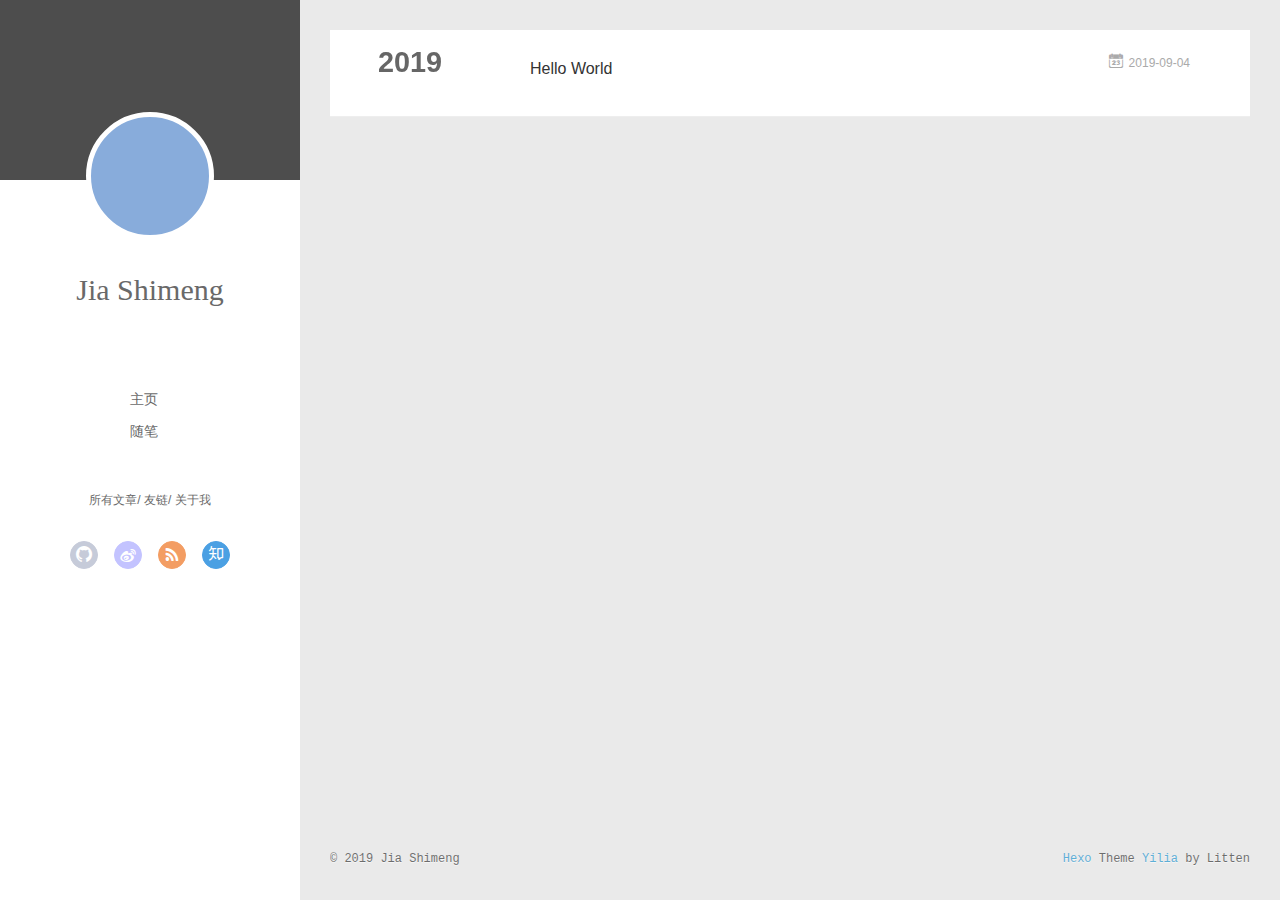
==== commit 337047f4: "Site updated: 2019-10-08 13:28:15" ====
--- a/archives/index.html
+++ b/archives/index.html
@@ -162,33 +162,6 @@
           <a href="/archives/2019" class="archive-year">2019</a>
         </div>
         <div class="archives">
-    
-    <article class="archive-article archive-type-post">
-  <div class="archive-article-inner">
-    <header class="archive-article-header">
-      	<div class="article-meta">
-	      	<a href="/2019/09/04/test/" class="archive-article-date">
-  	<time datetime="2019-09-04T07:00:32.000Z" itemprop="datePublished"><i class="icon-calendar icon"></i>2019-09-04</time>
-</a>
-        </div>
-    	 
-  
-    <h1 itemprop="name">
-      <a class="archive-article-title" href="/2019/09/04/test/">test</a>
-    </h1>
-  
-
-        <div class="article-info info-on-right">
-          
-          
-
-        </div>
-        <div class="clearfix"></div>
-    </header>
-  </div>
-</article>
-  
-    
     
     <article class="archive-article archive-type-post">
   <div class="archive-article-inner">
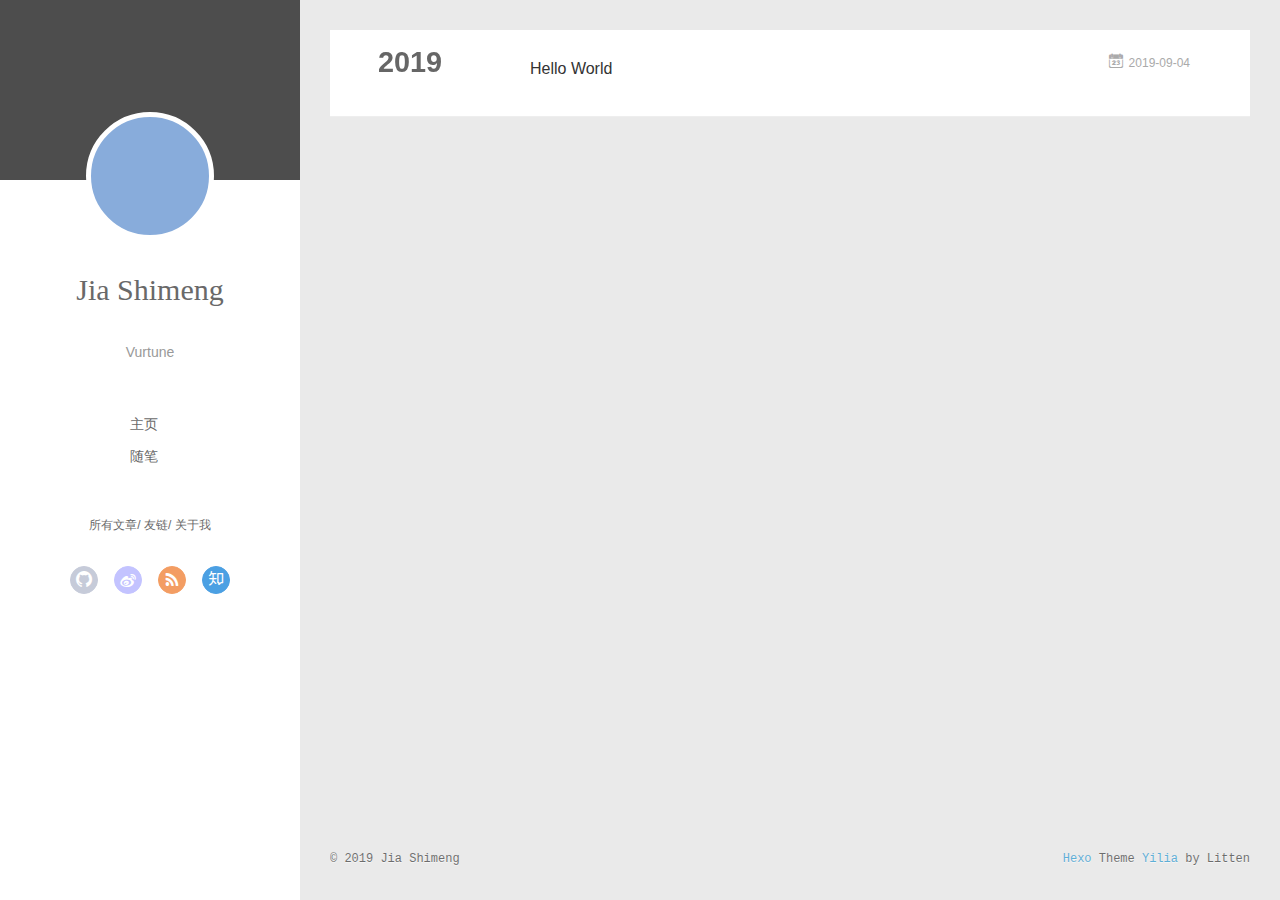
==== commit 1198240b: "Site updated: 2019-10-09 10:38:26" ====
--- a/archives/index.html
+++ b/archives/index.html
@@ -5,12 +5,12 @@
   
   <meta name="renderer" content="webkit">
   <meta http-equiv="X-UA-Compatible" content="IE=edge">
-  <link rel="dns-prefetch" href="http://yoursite.com">
+  <link rel="dns-prefetch" href="https://jiashimeng.github.io">
   <title>Archives | Vurtune&#39;s blog</title>
   <meta name="viewport" content="width=device-width, initial-scale=1, maximum-scale=1">
   <meta property="og:type" content="website">
 <meta property="og:title" content="Vurtune&#39;s blog">
-<meta property="og:url" content="http://yoursite.com/archives/index.html">
+<meta property="og:url" content="https://jiashimeng.github.io/archives/index.html">
 <meta property="og:site_name" content="Vurtune&#39;s blog">
 <meta property="og:locale" content="zh-CN">
 <meta name="twitter:card" content="summary">
@@ -48,6 +48,8 @@
 		<hgroup>
 		  <h1 class="header-author"><a href="/">Jia Shimeng</a></h1>
 		</hgroup>
+		
+		<p class="header-subtitle">Vurtune</p>
 		
 
 		<nav class="header-menu">
@@ -106,6 +108,8 @@
 			<hgroup>
 			  <h1 class="header-author js-header-author">Jia Shimeng</h1>
 			</hgroup>
+			
+			<p class="header-subtitle"><i class="icon icon-quo-left"></i>Vurtune<i class="icon icon-quo-right"></i></p>
 			
 			
 			
